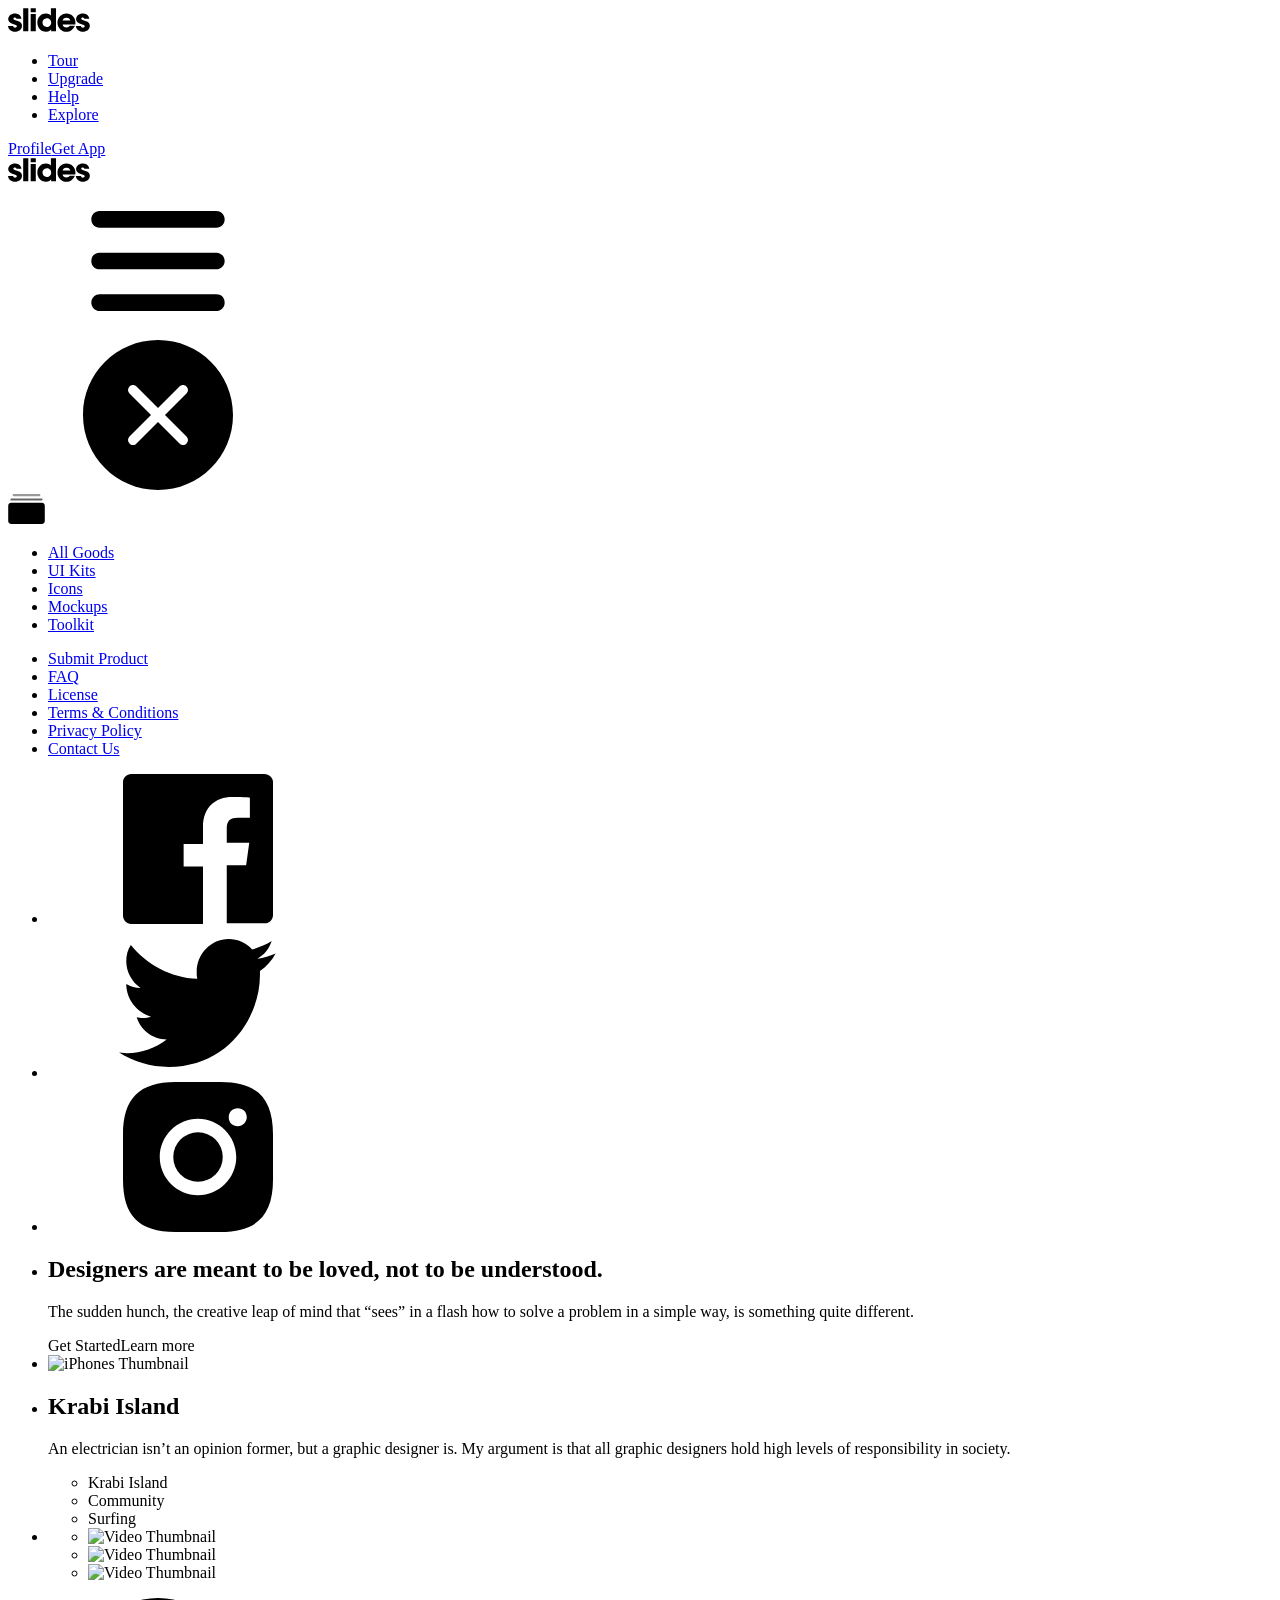
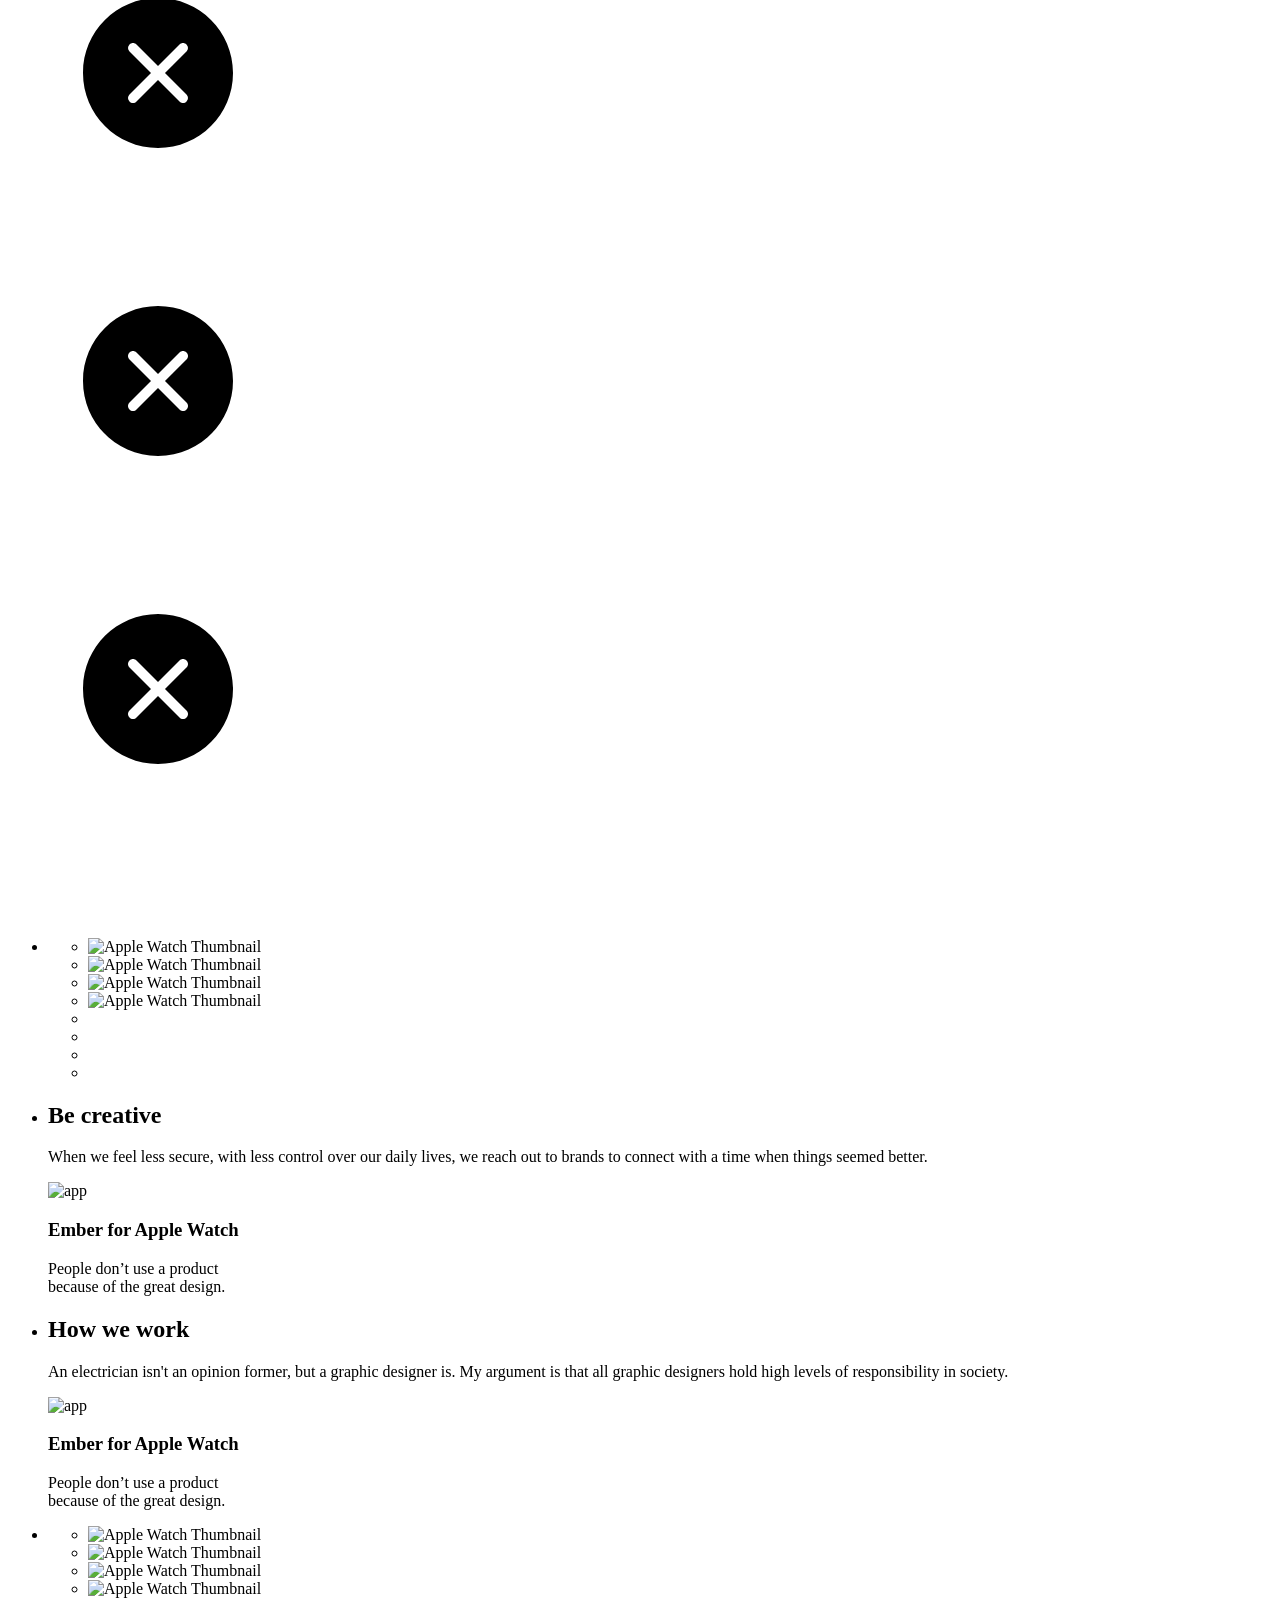
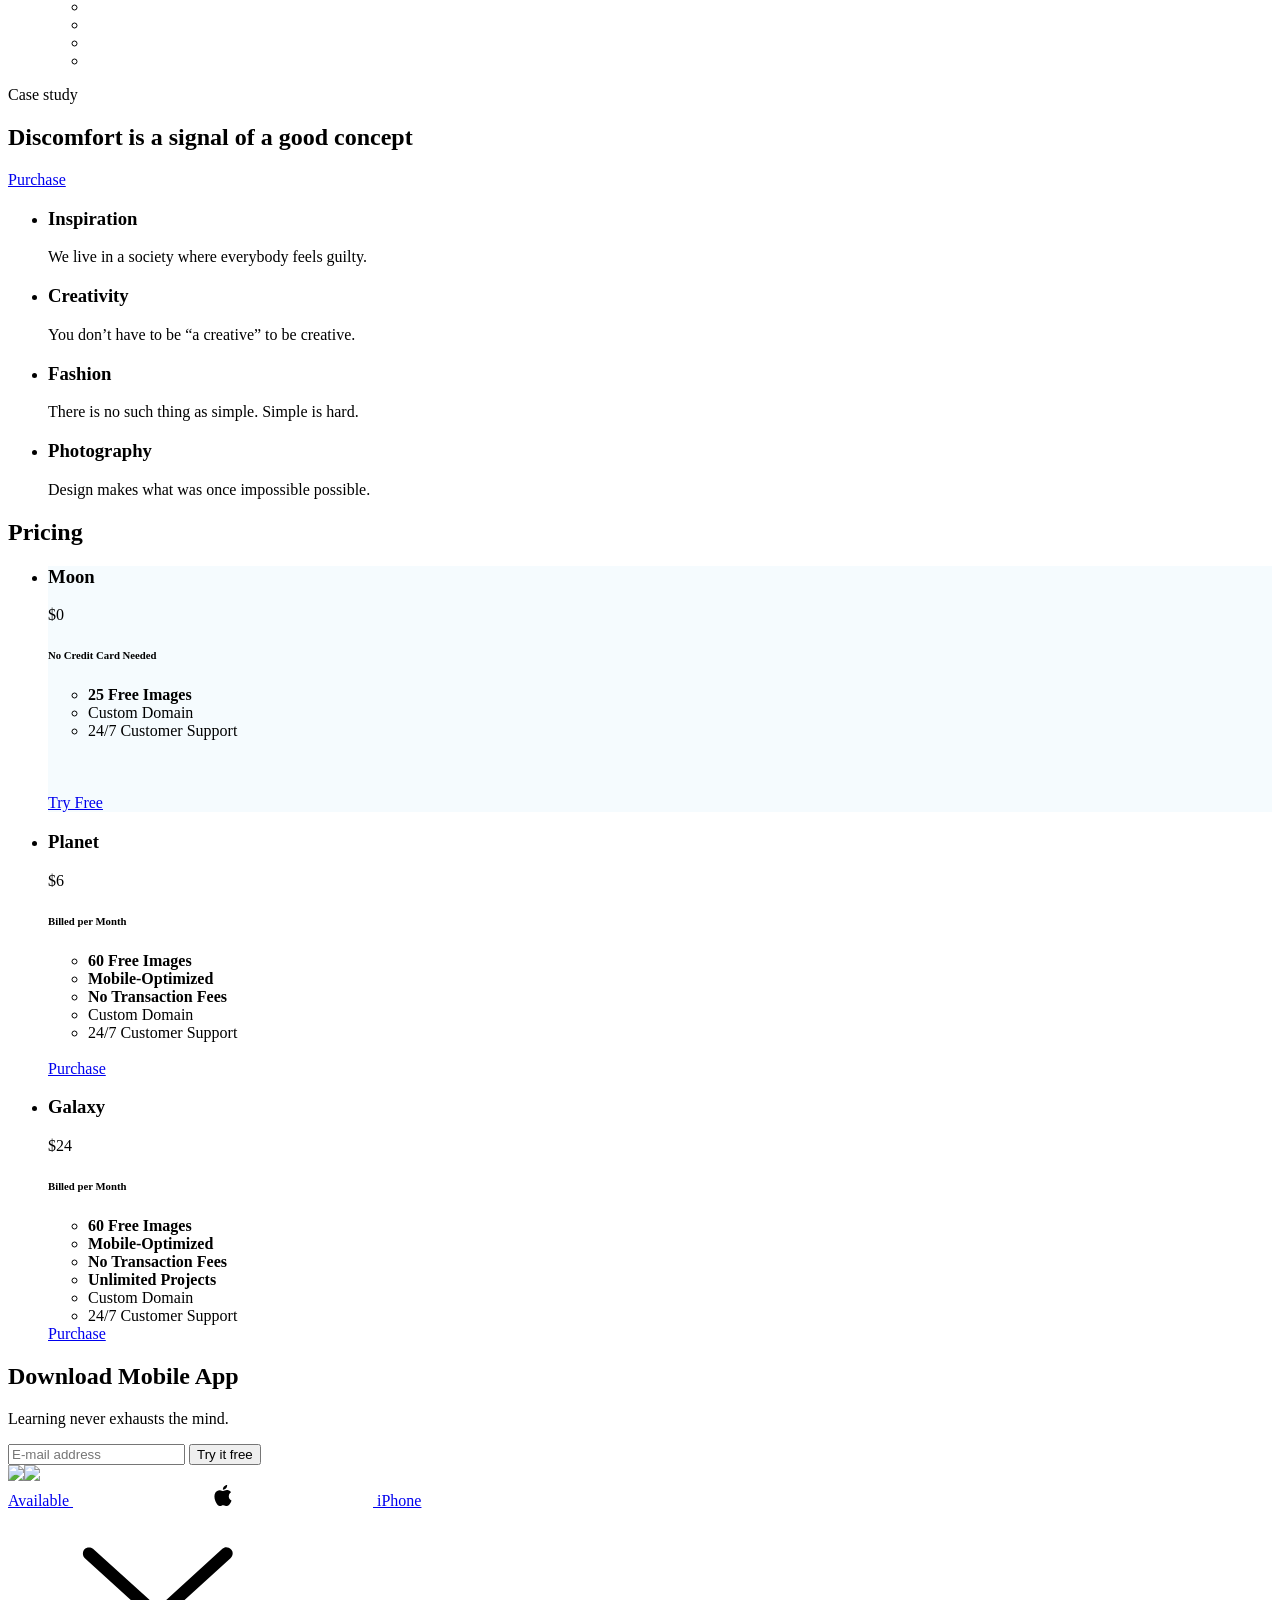
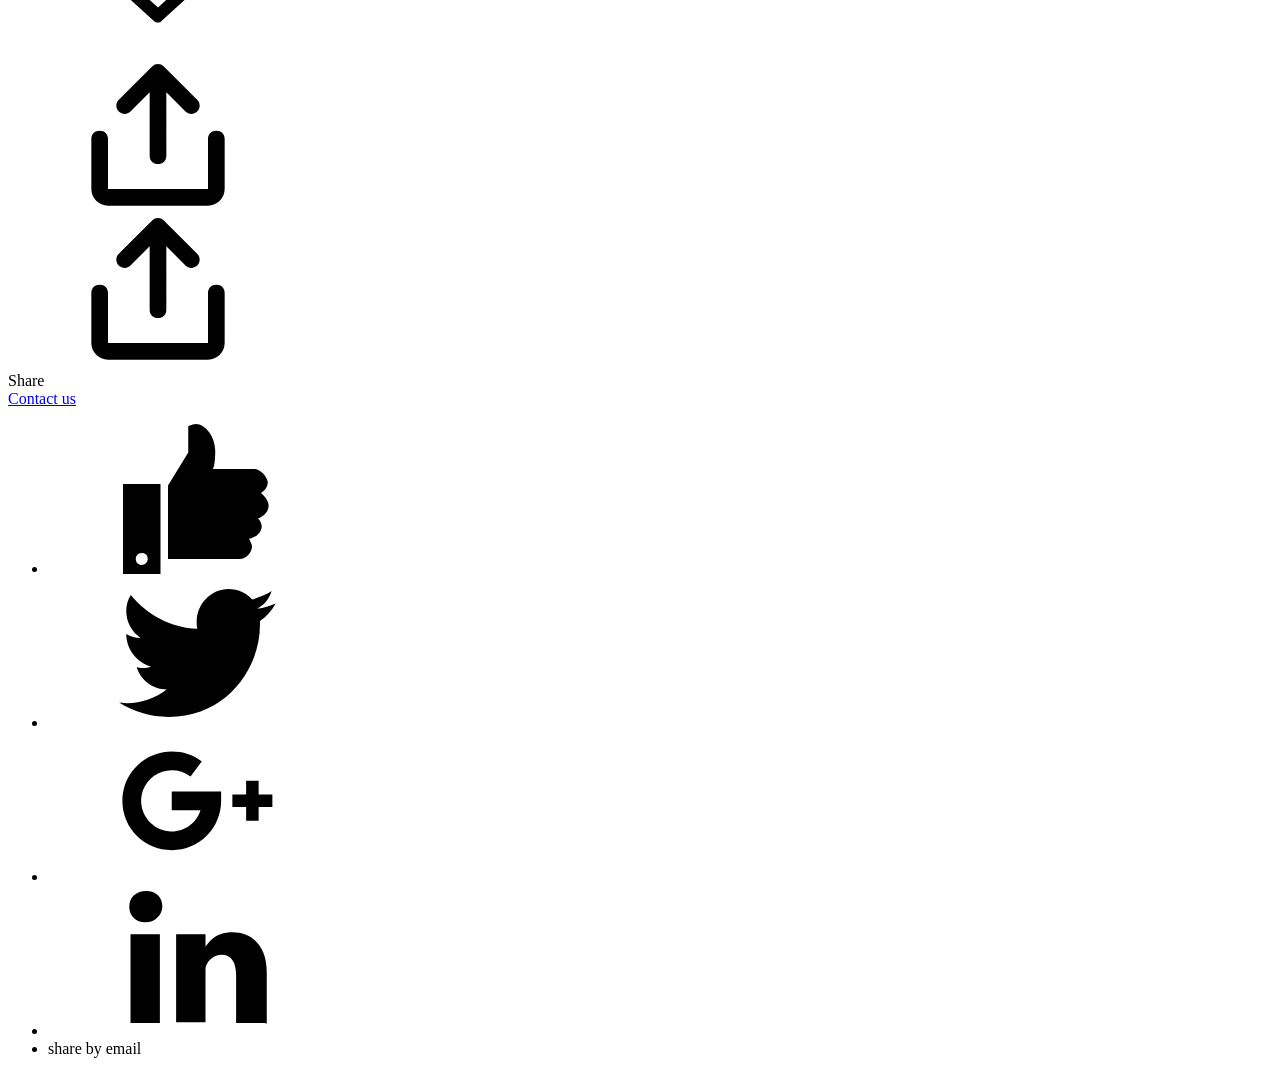
==== index.html @ 4587f855 "Add files via upload" ====
<!doctype html>
<html>
<head>
	<meta charset="UTF-8">
	<meta name="viewport" content="width=device-width, height=device-height, initial-scale=1.0, viewport-fit=cover">
	<meta name="apple-mobile-web-app-capable" content="yes" />

	<!-- Page Title -->
	<title>New Template — Slides 4.0.5 Template Generator</title>

	<!-- Compressed Styles -->
	<link href="css/slides.min.css" rel="stylesheet" type="text/css">

	<!-- Custom Styles -->
	<!-- <link href="css/custom.css" rel="stylesheet" type="text/css"> -->

	<!-- jQuery 3.3.1 -->
	<script src="https://ajax.googleapis.com/ajax/libs/jquery/3.3.1/jquery.min.js"></script>

	<!-- Compressed Scripts -->
	<script src="js/slides.min.js" type="text/javascript"></script>

	<!-- Custom Scripts -->
	<!-- <script src="js/custom.js" type="text/javascript"></script> -->

	<!-- Fonts and Material Icons -->
	<link rel="stylesheet" as="font" href="https://fonts.googleapis.com/css?family=Roboto:100,300,400,500,600,700|Material+Icons"/>
 
</head>
<body class="slides horizontal simplifiedMobile animated">
		
<!-- SVG Library -->
<svg xmlns="http://www.w3.org/2000/svg" style="display:none">
  
  <symbol id="logo" viewBox="0 0 106 31"><title>Slides Framework</title><path d="M17.413 14.04c-.56-5.84-5.6-7-8.52-7-4.6 0-8.6 2.92-8.6 7.52 0 3 2.4 4.88 5.28 5.8 4.24 1.64 5.88 1.84 5.88 3.36 0 1.08-1.2 1.72-2.32 1.72-.28 0-2.24 0-2.52-2.04h-6.6c.6 5.84 5.68 7.36 9.04 7.36 4.92 0 9.04-2.88 9.04-7.76 0-4.8-4-5.92-7.76-6.96-1.76-.52-3.4-1.2-3.4-2.2 0-.6.48-1.48 1.88-1.48 1.96 0 2.04 1.2 2.08 1.68h6.52zm2.222 15.96h6.64v-29.6h-6.64v29.6zm9.662-24.56h6.64v-5.04h-6.64v5.04zm0 24.56h6.64v-22.2h-6.64v22.2zm32.782-29.6h-6.64v9.28c-.72-.72-2.6-2.64-6.52-2.64-5.64 0-11 4.28-11 11.8 0 6.68 4.4 11.88 11.12 11.88 4.48 0 6.08-2.2 6.72-3.12v2.4h6.32v-29.6zm-17.52 18.4c0-2.56 1.8-5.56 5.64-5.56 1.56 0 2.96.56 3.96 1.56 1 .96 1.64 2.32 1.64 3.92.08 1.64-.52 3.08-1.56 4.12s-2.52 1.68-4.12 1.68c-3.12 0-5.56-2.28-5.56-5.68v-.04zm42.502 2.4c.52-4.08-.32-7.64-3.12-10.64-2.08-2.2-5-3.52-8.4-3.52-6.76 0-11.64 5.72-11.64 11.92 0 6.6 5.4 11.76 11.76 11.76 2.28 0 4.48-.68 6.32-2 1.88-1.28 3.44-3.2 4.52-5.68h-6.8c-.8 1.16-1.92 2.08-4.04 2.08-2.6 0-4.84-1.56-5.12-3.92h16.52zm-16.44-5.04c.16-1.04 1.52-3.52 4.96-3.52s4.8 2.48 4.96 3.52h-9.92zm34.502-2.12c-.56-5.84-5.6-7-8.52-7-4.6 0-8.6 2.92-8.6 7.52 0 3 2.4 4.88 5.28 5.8 4.24 1.64 5.88 1.84 5.88 3.36 0 1.08-1.2 1.72-2.32 1.72-.28 0-2.24 0-2.52-2.04h-6.6c.6 5.84 5.68 7.36 9.04 7.36 4.92 0 9.04-2.88 9.04-7.76 0-4.8-4-5.92-7.76-6.96-1.76-.52-3.4-1.2-3.4-2.2 0-.6.48-1.48 1.88-1.48 1.96 0 2.04 1.2 2.08 1.68h6.52z"/></symbol>

  <symbol id="logo-icon" viewBox="0 0 50 41"><title>Slides Framework</title><path d="M4,12h42c2.2,0,4,1.8,4,4v21c0,2.2-1.8,4-4,4H4c-2.2,0-4-1.8-4-4V16C0,13.8,1.8,12,4,12z"/><path opacity="0.6" d="M45.5,9h-41C3.7,9,3,8.3,3,7.5v0C3,6.7,3.7,6,4.5,6h41C46.3,6,47,6.7,47,7.5v0C47,8.3,46.3,9,45.5,9z"/><path opacity="0.4" d="M7.5,0h35C43.3,0,44,0.7,44,1.5v0C44,2.3,43.3,3,42.5,3h-35C6.7,3,6,2.3,6,1.5v0C6,0.7,6.7,0,7.5,0z"/></symbol>
  
  <symbol id="close" viewBox="0 0 30 30"><path d="M15 0c-8.3 0-15 6.7-15 15s6.7 15 15 15 15-6.7 15-15-6.7-15-15-15zm5.7 19.3c.4.4.4 1 0 1.4-.2.2-.4.3-.7.3s-.5-.1-.7-.3l-4.3-4.3-4.3 4.3c-.2.2-.4.3-.7.3s-.5-.1-.7-.3c-.4-.4-.4-1 0-1.4l4.3-4.3-4.3-4.3c-.4-.4-.4-1 0-1.4s1-.4 1.4 0l4.3 4.3 4.3-4.3c.4-.4 1-.4 1.4 0s.4 1 0 1.4l-4.3 4.3 4.3 4.3z"/></symbol>
  
  <symbol id="close-small" viewBox="0 0 11 11"><path d="M6.914 5.5l3.793-3.793c.391-.391.391-1.023 0-1.414s-1.023-.391-1.414 0l-3.793 3.793-3.793-3.793c-.391-.391-1.023-.391-1.414 0s-.391 1.023 0 1.414l3.793 3.793-3.793 3.793c-.391.391-.391 1.023 0 1.414.195.195.451.293.707.293s.512-.098.707-.293l3.793-3.793 3.793 3.793c.195.195.451.293.707.293s.512-.098.707-.293c.391-.391.391-1.023 0-1.414l-3.793-3.793z"/></symbol>

  <symbol id="arrow-left" viewBox="0 0 29 56"><path d="M28.7.3c.4.4.4 1 0 1.4l-26.3 26.3 26.3 26.3c.4.4.4 1 0 1.4-.4.4-1 .4-1.4 0l-27-27c-.4-.4-.4-1 0-1.4l27-27c.3-.3 1-.4 1.4 0z"/></symbol>
  
  <symbol id="arrow-right" viewBox="0 0 29 56"><path d="M.3 55.7c-.4-.4-.4-1 0-1.4l26.3-26.3-26.3-26.3c-.4-.4-.4-1 0-1.4.4-.4 1-.4 1.4 0l27 27c.4.4.4 1 0 1.4l-27 27c-.3.3-1 .4-1.4 0z"/></symbol>

  <symbol id="back" viewBox="0 0 20 20"><path d="M2.3 10.7l5 5c.4.4 1 .4 1.4 0s.4-1 0-1.4l-3.3-3.3h11.6c.6 0 1-.4 1-1s-.4-1-1-1h-11.6l3.3-3.3c.4-.4.4-1 0-1.4-.2-.2-.4-.3-.7-.3s-.5.1-.7.3l-5 5c-.2.2-.3.5-.3.7 0 .2.1.5.3.7z"/></symbol>
  
  <symbol id="menu" viewBox="0 0 18 18"><path d="M16 5h-14c-.6 0-1-.4-1-1 0-.5.4-1 1-1h14c.5 0 1 .4 1 1s-.4 1-1 1zm-14 5h14c.5 0 1-.4 1-1 0-.5-.4-1-1-1h-14c-.6 0-1 .4-1 1s.4 1 1 1zm14 3h-14c-.5 0-1 .4-1 1 0 .5.4 1 1 1h14c.5 0 1-.4 1-1s-.4-1-1-1z"/></symbol>
  
  <symbol id="share" viewBox="0 0 18 18"><path d="M16 8c-.6 0-1 .4-1 1v6h-12v-6c0-.6-.4-1-1-1s-1 .4-1 1v6c0 1.1.9 2 2 2h12c1.1 0 2-.9 2-2v-6c0-.6-.4-1-1-1zm-2.3-2.3c.4-.4.4-1 0-1.4l-4-4c-.4-.4-1-.4-1.4 0l-4 4c-.4.4-.4 1 0 1.4s1 .4 1.4 0l2.3-2.3v7.6c0 .6.4 1 1 1s1-.4 1-1v-7.6l2.3 2.3c.4.4 1 .4 1.4 0z"/></symbol>

  <symbol id="arrow-down" viewBox="0 0 24 24"><path d="M12 18c-.2 0-.5-.1-.7-.3l-11-10c-.4-.4-.4-1-.1-1.4.4-.4 1-.4 1.4-.1l10.4 9.4 10.3-9.4c.4-.4 1-.3 1.4.1.4.4.3 1-.1 1.4l-11 10c-.1.2-.4.3-.6.3z"/></symbol>
  
  <symbol id="arrow-up" viewBox="0 0 24 24"><path d="M11.9 5.9c.2 0 .5.1.7.3l11 10c.4.4.4 1 .1 1.4-.4.4-1 .4-1.4.1l-10.4-9.4-10.3 9.4c-.4.4-1 .3-1.4-.1-.4-.4-.3-1 .1-1.4l11-10c.1-.2.4-.3.6-.3z"/></symbol>
  
  <symbol id="arrow-top" viewBox="0 0 18 18"><path d="M15.7 7.3l-6-6c-.4-.4-1-.4-1.4 0l-6 6c-.4.4-.4 1 0 1.4.4.4 1 .4 1.4 0l4.3-4.3v11.6c0 .6.4 1 1 1s1-.4 1-1v-11.6l4.3 4.3c.2.2.4.3.7.3s.5-.1.7-.3c.4-.4.4-1 0-1.4z"/></symbol>
  
  <symbol id="play" viewBox="0 0 30 30"><path d="M7 30v-30l22 15z"/></symbol>
  
  <symbol id="chat" viewBox="0 0 18 18"><path d="M5,17c-0.2,0-0.3,0-0.4-0.1C4.2,16.7,4,16.4,4,16v-2H2c-1.1,0-2-0.9-2-2V3c0-1.1,0.9-2,2-2h14c1.1,0,2,0.9,2,2v9 c0,1.1-0.9,2-2,2H9.3l-3.7,2.8C5.4,16.9,5.2,17,5,17z M2,12h3.5C5.8,12,6,12.2,6,12.5V14l2.4-1.8C8.6,12.1,8.8,12,9,12h7V3H2V12z M13,7H5C4.4,7,4,6.6,4,6s0.4-1,1-1h8c0.6,0,1,0.4,1,1S13.6,7,13,7z M13,10H5c-0.6,0-1-0.4-1-1s0.4-1,1-1h8c0.6,0,1,0.4,1,1 S13.6,10,13,10z"/></symbol>

  <symbol id="mail" viewBox="0 0 18 18"><path d="M16 2h-14c-1.1 0-2 .9-2 2v10c0 1.1.9 2 2 2h14c1.1 0 2-.9 2-2v-10c0-1.1-.9-2-2-2zm0 2v.5l-7 4.3-7-4.4v-.4h14zm-14 10v-7.2l6.5 4c.1.1.3.2.5.2s.4-.1.5-.2l6.5-4v7.2h-14z"/></symbol>

  <symbol id="sound-on" viewBox="0 0 18 18"><path d="M8.5,0.1C8.1-0.1,7.7,0,7.4,0.2L3.7,3H2C0.9,3,0,3.9,0,5v6c0,1.1,0.9,2,2,2h1.7l3.7,2.8C7.6,15.9,7.8,16,8,16 c0.2,0,0.3,0,0.4-0.1C8.8,15.7,9,15.4,9,15V1C9,0.6,8.8,0.3,8.5,0.1z M7,13l-2.4-1.8C4.4,11.1,4.2,11,4,11l-2,0l0-6h2 c0.2,0,0.4-0.1,0.6-0.2L7,3V13z M11.7,9.9l0.7,1.9C13.9,11.2,15,9.7,15,8c0-1.7-1.1-3.2-2.7-3.8l-0.7,1.9C12.5,6.4,13,7.2,13,8C13,8.9,12.5,9.6,11.7,9.9z M12.2,1.1l-0.3,2C14.3,3.5,16,5.6,16,8s-1.8,4.5-4.2,4.9l0.3,2C15.6,14.3,18,11.4,18,8C18,4.6,15.6,1.7,12.2,1.1z"/></symbol>
  
  <symbol id="sound-off" viewBox="0 0 18 18"><path d="M15.9,8l1.8-1.8c0.4-0.4,0.4-1,0-1.4s-1-0.4-1.4,0l-1.8,1.8l-1.8-1.8c-0.4-0.4-1-0.4-1.4,0s-0.4,1,0,1.4L13.1,8l-1.8,1.8 c-0.4,0.4-0.4,1,0,1.4c0.2,0.2,0.5,0.3,0.7,0.3s0.5-0.1,0.7-0.3l1.8-1.8l1.8,1.8c0.2,0.2,0.5,0.3,0.7,0.3s0.5-0.1,0.7-0.3 c0.4-0.4,0.4-1,0-1.4L15.9,8z M8.5,0.1C8.1-0.1,7.7,0,7.4,0.2L3.7,3H2C0.9,3,0,3.9,0,5v6c0,1.1,0.9,2,2,2h1.7l3.7,2.8C7.6,15.9,7.8,16,8,16 c0.2,0,0.3,0,0.4-0.1C8.8,15.7,9,15.4,9,15V1C9,0.6,8.8,0.3,8.5,0.1z M7,13l-2.4-1.8C4.4,11.1,4.2,11,4,11l-2,0l0-6h2 c0.2,0,0.4-0.1,0.6-0.2L7,3V13z"/></symbol>
  
  <!-- social -->
  <symbol id="apple" viewBox="-1 1 24 24"><path d="M17.6 13.8c0-3 2.5-4.5 2.6-4.6-1.4-2.1-3.6-2.3-4.4-2.4-1.9-.2-3.6 1.1-4.6 1.1-.9 0-2.4-1.1-4-1-2 0-3.9 1.2-5 3-2.1 3.7-.5 9.1 1.5 12.1 1 1.5 2.2 3.1 3.8 3 1.5-.1 2.1-1 3.9-1s2.4 1 4 1 2.7-1.5 3.7-2.9c1.2-1.7 1.6-3.3 1.7-3.4-.1-.1-3.2-1.3-3.2-4.9zm-3.1-9c.8-1 1.4-2.4 1.2-3.8-1.2 0-2.7.8-3.5 1.8-.8.9-1.5 2.3-1.3 3.7 1.4.1 2.8-.7 3.6-1.7z"/></symbol>

  <symbol id="dribbble" viewBox="0 0 24 24"><path d="M12 0c-6.7 0-12 5.3-12 12s5.3 12 12 12 12-5.3 12-12-5.3-12-12-12zm7.9 5.7c1.3 1.7 2.1 3.9 2.3 6.1-.4-.1-2.4-.4-4.7-.4-.8 0-1.5 0-2.3.1 0-.1-.1-.3-.3-.5l-.7-1.5c3.7-1.4 5.3-3.4 5.7-3.8zm-7.9-3.8c2.5 0 4.9.9 6.7 2.5-.3.4-1.9 2.3-5.2 3.6-1.6-2.9-3.3-5.3-3.7-5.9.6-.1 1.4-.2 2.2-.2zm-4.4 1c.4.6 2.1 3 3.7 5.8-4.4 1.2-8.2 1.2-9.2 1.2h-.1c.8-3.1 2.9-5.6 5.6-7zm-5.7 9.1v-.3h.3c1.2 0 5.6-.1 10.1-1.5l.8 1.6c-.1 0-.3 0-.4.1-5.1 1.6-7.9 6-8.3 6.7-1.6-1.7-2.5-4.1-2.5-6.6zm10.1 10.1c-2.3 0-4.4-.8-6.1-2.1.3-.5 2.4-4.4 7.9-6.3 1.3 3.6 2 6.7 2.1 7.6-1.2.6-2.6.8-3.9.8zm5.7-1.8c-.1-.8-.7-3.6-2-7.1.7-.1 1.3-.1 2-.1 2.1 0 3.7.4 4.1.5-.3 2.8-1.8 5.2-4.1 6.7z"/></symbol>

  <symbol id="facebook" viewBox="0 0 24 24"><path d="M24 1.3v21.3c0 .7-.6 1.3-1.3 1.3h-6.1v-9.3h3.1l.5-3.6h-3.6v-2.2c0-1.1.3-1.8 1.8-1.8h1.9v-3.2c-.3 0-1.5-.1-2.8-.1-2.8 0-4.7 1.7-4.7 4.8v2.7h-3.1v3.6h3.1v9.2h-11.5c-.7 0-1.3-.6-1.3-1.3v-21.4c0-.7.6-1.3 1.3-1.3h21.3c.8 0 1.4.6 1.4 1.3z"/></symbol>

  <symbol id="facebook2" viewBox="0 0 512 512"><path d="M288 176v-64c0-17.664 14.336-32 32-32h32v-80h-64c-53.024 0-96 42.976-96 96v80h-64v80h64v256h96v-256h64l32-80h-96z"/></symbol>
   
  <symbol id="fb-like" viewBox="0 0 20 20"><path d="M0 8v12h5v-12h-5zm2.5 10.8c-.4 0-.8-.3-.8-.8 0-.4.3-.8.8-.8s.8.3.8.8c0 .4-.4.8-.8.8zm3.5-.8h9.5c1.1 0 1.7-1 1.7-1.7 0-.3-.4-1-.4-1 1.4-.3 1.7-1.2 1.7-1.7-.1-.5-.3-.9-.5-1 1-.4 1.5-1.1 1.4-1.9-.1-.8-1-1.5-1-1.5 1-.6.9-1.5.9-1.5-.3-1.3-1.5-1.7-1.7-1.7h-5.6s.3-.5.3-2.4-1.3-3.6-2.6-3.6c0 0-.7.1-1 .3v3.5l-2.7 4.4v9.8z"/></symbol>
  
  <symbol id="googlePlus" viewBox="0 1 24 24"><path d="M7.8 13.5h4.6c-.6 2-2.5 3.4-4.6 3.4-2.7 0-4.9-2.2-4.9-4.9s2.2-4.9 4.9-4.9c1.1 0 2.1.3 3 1l1.8-2.4c-1.4-1.1-3-1.6-4.8-1.6-4.3 0-7.9 3.5-7.9 7.9s3.5 7.9 7.9 7.9 7.9-3.5 7.9-7.9v-1.5h-7.9v3zM21.7 11v-2.2h-2v2.2h-2.2v2h2.2v2.2h2v-2.2h2.2v-2z"/></symbol>
  
  <symbol id="instagram" viewBox="0 0 20 20"><circle cx="10" cy="10" r="3.3"/><path d="M13,0H7C2.2,0,0,2.2,0,7v6c0,4.8,2.1,7,7,7h6c4.8,0,7-2.2,7-7V7C20,2.2,17.9,0,13,0z M10,15.1c-2.8,0-5.1-2.3-5.1-5.1 S7.2,4.9,10,4.9s5.1,2.3,5.1,5.1S12.8,15.1,10,15.1z M15.3,5.9c-0.7,0-1.2-0.5-1.2-1.2c0-0.7,0.5-1.2,1.2-1.2s1.2,0.5,1.2,1.2 C16.5,5.3,16,5.9,15.3,5.9z"/></symbol>

  <symbol id="behance" viewBox="0 0 511.958 511.958"><path d="M210.624 240.619c10.624-5.344 18.656-11.296 24.16-17.728 9.792-11.584 14.624-26.944 14.624-45.984 0-18.528-4.832-34.368-14.496-47.648-16.128-21.632-43.424-32.704-82.016-33.28h-152.896v312.096h142.56c16.064 0 30.944-1.376 44.704-4.192 13.76-2.848 25.664-8.064 35.744-15.68 8.96-6.624 16.448-14.848 22.4-24.544 9.408-14.656 14.112-31.264 14.112-49.76 0-17.92-4.128-33.184-12.32-45.728-8.288-12.544-20.448-21.728-36.576-27.552zm-147.552-90.432h68.864c15.136 0 27.616 1.632 37.408 4.864 11.328 4.704 16.992 14.272 16.992 28.864 0 13.088-4.32 22.24-12.864 27.392-8.608 5.152-19.776 7.744-33.472 7.744h-76.928v-68.864zm108.896 198.24c-7.616 3.68-18.336 5.504-32.064 5.504h-76.832v-83.232h77.888c13.568.096 24.128 1.888 31.68 5.248 13.44 6.08 20.128 17.216 20.128 33.504 0 19.2-6.912 32.128-20.8 38.976zM327.168 110.539h135.584v38.848h-135.584zM509.856 263.851c-2.816-18.08-9.024-33.984-18.688-47.712-10.592-15.552-24.032-26.944-40.384-34.144-16.288-7.232-34.624-10.848-55.04-10.816-34.272 0-62.112 10.72-83.648 32-21.472 21.344-32.224 52.032-32.224 92.032 0 42.656 11.872 73.472 35.744 92.384 23.776 18.944 51.232 28.384 82.4 28.384 37.728 0 67.072-11.232 88.032-33.632 13.408-14.144 20.992-28.064 22.656-41.728h-62.464c-3.616 6.752-7.808 12.032-12.608 15.872-8.704 7.04-20.032 10.56-33.92 10.56-13.216 0-24.416-2.912-33.76-8.704-15.424-9.28-23.488-25.536-24.512-48.672h170.464c.256-19.936-.384-35.264-2.048-45.824zm-166.88 5.984c2.24-15.008 7.68-26.912 16.32-35.712 8.64-8.768 20.864-13.184 36.512-13.216 14.432 0 26.496 4.128 36.32 12.416 9.696 8.352 15.168 20.48 16.288 36.512h-105.44z"/></symbol>
  
  <symbol id="linkedin" viewBox="0 0 24 24"><path d="M5.9 21.9h-4.7v-14.2h4.7v14.2zm-2.3-16.1c-1.6 0-2.6-1.1-2.6-2.5s1-2.5 2.7-2.5c1.6 0 2.6 1 2.6 2.5-.1 1.4-1.2 2.5-2.7 2.5zm19.2 16.1h-4.7v-7.6c0-2-.7-3.3-2.3-3.3-1.3 0-2.1.9-2.5 1.7-.1.3-.1.8-.1 1.2v7.9h-4.7v-14.1h4.7v2c.7-.9 1.7-2.3 4.3-2.3 3.1 0 5.5 2.1 5.5 6.4v8.2h-.2z"/></symbol>

  <symbol id="medium" viewBox="0 0 130.8 104"><path d="M15.5 21.2c.2-1.6-.5-3.2-1.7-4.3l-12.1-14.7v-2.2h38l29.3 64.4 25.8-64.4h36.2v2.2l-10.5 10c-.9.7-1.3 1.8-1.2 2.9v73.7c0 1.1.3 2.2 1.2 2.9l10.2 10v2.2h-51.3v-2.2l10.6-10.2c1-1 1-1.3 1-2.9v-59.6l-29.4 74.7h-4l-34.2-74.7v50.3c0 2.2.4 4.2 1.9 5.7l13.7 16.8v2.2h-39v-2.2l13.8-16.7c1.5-1.5 1.8-3.3 1.8-5.7l-.1-58.2z"/></symbol>
  
  <symbol id="pinterest" viewBox="0 0 24 24"><path d="M5.9 13.9c1.2-2-.4-2.5-.6-4-1-6.1 7.1-10.2 11.4-6 2.9 2.9 1 12-3.7 11-4.6-.9 2.2-8.1-1.4-9.5-3-1.1-4.6 3.6-3.2 5.9-.8 4-2.5 7.7-1.8 12.7 2.3-1.7 3.1-4.8 3.7-8.1 1.2.7 1.8 1.4 3.3 1.5 5.5.4 8.6-5.4 7.8-10.7-.7-4.7-5.5-7.1-10.6-6.6-4.1.4-8.1 3.7-8.3 8.3-.1 2.8.7 4.9 3.4 5.5z"/></symbol>
  
  <symbol id="stumbleupon" viewBox="0 0 24 24"><path d="M13.3 9.6l1.6.8 2.5-.8v-1.4c0-3-2.4-5.4-5.4-5.4s-5.4 2.4-5.4 5.4v7.5c0 .7-.6 1.3-1.3 1.3s-1.3-.6-1.3-1.3v-3.2h-4v3.2c0 3 2.4 5.4 5.4 5.4s5.4-2.4 5.4-5.4v-7.5c0-.7.6-1.3 1.3-1.3s1.3.6 1.3 1.3l-.1 1.4zm6.6 2.9v3.2c0 .7-.6 1.3-1.3 1.3s-1.3-.6-1.3-1.3v-3.2l-2.5.8-1.6-.8v3.2c0 3 2.4 5.4 5.4 5.4s5.4-2.4 5.4-5.4v-3.2h-4.1z"/></symbol>
  
  <symbol id="twitter" viewBox="0 1 24 23"><path d="M21.5 7.6v.6c0 6.6-5 14.1-14 14.1-2.8 0-5.4-.8-7.6-2.2l1.2.1c2.3 0 4.4-.8 6.1-2.1-2.2 0-4-1.5-4.6-3.4.3.1.6.1.9.1.5 0 .9-.1 1.3-.2-2.1-.6-3.8-2.6-3.8-5 .7.4 1.4.6 2.2.6-1.3-.9-2.2-2.4-2.2-4.1 0-.9.2-1.8.7-2.5 2.4 3 6.1 5 10.2 5.2-.1-.4-.1-.7-.1-1.1 0-2.7 2.2-5 4.9-5 1.4 0 2.7.6 3.6 1.6 1-.3 2.1-.7 3-1.3-.4 1.2-1.1 2.1-2.2 2.7 1-.1 1.9-.4 2.8-.8-.6 1.1-1.4 2-2.4 2.7z"/></symbol>
  
  <symbol id="tumblr" viewBox="0 0 23 23"><path d="M12.573 4.94v-4.94h-3.188c-.072.183-.11.4-.11.622-.034.107-.072.184-.072.293-.328 1.829-1.28 3.11-2.892 3.807-.476.218-.914.253-1.39.218v3.987h2.342c.039 5.603.039 8.493.039 8.64v.332c.294 2.449 1.573 3.914 3.843 4.463.914.257 1.901.366 2.892.366 1.279-.036 2.525-.256 3.771-.659v-4.685c-.731.22-1.395.402-1.977.583-1.135.333-2.087.113-2.857-.619-.073-.11-.183-.257-.221-.403-.106-.586-.178-1.206-.178-1.795v-6.222h5.083v-3.988h-5.085z"/></symbol>

  <symbol id="xing" viewBox="0 0 24 24"><path d="M3.647 4.74c-.208 0-.384.073-.472.216-.091.148-.077.338.02.531l2.34 4.051v.02l-3.678 6.49c-.096.191-.091.383 0 .531.088.142.244.236.452.236h3.461c.518 0 .767-.349.944-.669l3.737-6.608-2.38-4.15c-.172-.307-.433-.649-.964-.649h-3.46zm14.542-4.74c-.517 0-.741.326-.927.659l-7.702 13.658 4.918 9.023c.172.307.437.659.967.659h3.457c.208 0 .371-.079.459-.221.092-.148.09-.343-.007-.535l-4.88-8.915v-.023l7.664-13.551c.096-.191.098-.386.007-.534-.088-.142-.252-.221-.46-.221h-3.496z"/></symbol>

  <symbol id="whatsapp" viewBox="0 0 512 512"><path d="M256.064 0h-.128c-141.152 0-255.936 114.816-255.936 256 0 56 18.048 107.904 48.736 150.048l-31.904 95.104 98.4-31.456c40.48 26.816 88.768 42.304 140.832 42.304 141.152 0 255.936-114.848 255.936-256s-114.784-256-255.936-256zm148.96 361.504c-6.176 17.44-30.688 31.904-50.24 36.128-13.376 2.848-30.848 5.12-89.664-19.264-75.232-31.168-123.68-107.616-127.456-112.576-3.616-4.96-30.4-40.48-30.4-77.216s18.656-54.624 26.176-62.304c6.176-6.304 16.384-9.184 26.176-9.184 3.168 0 6.016.16 8.576.288 7.52.32 11.296.768 16.256 12.64 6.176 14.88 21.216 51.616 23.008 55.392 1.824 3.776 3.648 8.896 1.088 13.856-2.4 5.12-4.512 7.392-8.288 11.744-3.776 4.352-7.36 7.68-11.136 12.352-3.456 4.064-7.36 8.416-3.008 15.936 4.352 7.36 19.392 31.904 41.536 51.616 28.576 25.44 51.744 33.568 60.032 37.024 6.176 2.56 13.536 1.952 18.048-2.848 5.728-6.176 12.8-16.416 20-26.496 5.12-7.232 11.584-8.128 18.368-5.568 6.912 2.4 43.488 20.48 51.008 24.224 7.52 3.776 12.48 5.568 14.304 8.736 1.792 3.168 1.792 18.048-4.384 35.52z"/></symbol>
  
  <symbol id="youtube" viewBox="0 0 24 24"><path d="M23.6 6.3c-.3-1.2-1.4-2.2-2.6-2.3-3-.3-6-.3-9-.3s-6 0-9 .3c-1.2.1-2.3 1.1-2.6 2.3-.4 1.8-.4 3.8-.4 5.7 0 1.9 0 3.9.4 5.7.3 1.2 1.4 2.2 2.6 2.3 3 .3 6 .3 9 .3s6 0 9-.3c1.3-.1 2.3-1.1 2.6-2.4.4-1.7.4-3.7.4-5.6 0-1.9 0-3.9-.4-5.7zm-14.1 9v-6.6l6.5 3.3-6.5 3.3z"/></symbol>

</svg>

<!-- Panel Top #05 -->
<nav class="panel top">
  <div class="sections desktop">
    <div class="left"><a href="#" title="Slides Framework"><svg style="width:82px;height:24px"><use xmlns:xlink="http://www.w3.org/1999/xlink" xlink:href="#logo"></use></svg></a></div>
    <div class="center">
      <ul class="menu">
        <li><a href="#">Tour</a></li>
        <li><a href="#">Upgrade</a></li>
        <li><a href="#">Help</a></li>
        <li><a href="#">Explore</a></li>
      </ul>
    </div>
    <div class="right"><a class="button blue gradient" href="#">Profile</a><a class="button green gradient" href="#">Get App</a></div>
  </div>
  <div class="sections compact hidden">
    <div class="left"><a href="#" title="Slides Framework"><svg style="width:82px;height:24px"><use xmlns:xlink="http://www.w3.org/1999/xlink" xlink:href="#logo"></use></svg></a></div>
    <div class="right"><span class="button actionButton sidebarTrigger" data-sidebar-id="1"><svg><use xmlns:xlink="http://www.w3.org/1999/xlink" xlink:href="#menu"></use></svg></span</div>
  </div>
</nav>

<!-- Sidebar -->
<nav class="sidebar" data-sidebar-id="1">
  <div class="close"><svg><use xmlns:xlink="http://www.w3.org/1999/xlink" xlink:href="#close"></use></svg></div>
  <div class="content">
    <a href="#" class="logo"><svg width="37" height="30"><use xmlns:xlink="http://www.w3.org/1999/xlink" xlink:href="#logo-icon"></use></svg></a>
    <ul class="mainMenu margin-top-3">
      <li><a href="#">All Goods</a></li>
      <li><a href="#">UI Kits</a></li>
      <li><a href="#">Icons</a></li>
      <li><a href="#">Mockups</a></li>
      <li><a href="#">Toolkit</a></li>
    </ul>
    <ul class="subMenu small opacity-8">
      <li><a href="#">Submit Product</a></li>
      <li><a href="#">FAQ</a></li>
      <li><a href="#">License</a></li>
      <li><a href="#">Terms & Conditions</a></li>
      <li><a href="#">Privacy Policy</a></li>
      <li><a href="#">Contact Us</a></li>
    </ul>
    <ul class="social opacity-8">
      <li><a href="#"><svg><use xmlns:xlink="http://www.w3.org/1999/xlink" xlink:href="#facebook"></use></svg></a></li>
      <li><a href="#"><svg><use xmlns:xlink="http://www.w3.org/1999/xlink" xlink:href="#twitter"></use></svg></a></li>
      <li><a href="#"><svg><use xmlns:xlink="http://www.w3.org/1999/xlink" xlink:href="#instagram"></use></svg></a></li>
    </ul>
  </div>
</nav>

<!-- Slide 1 (#34) -->
<section class="slide fade-6 kenBurns">
  <div class="content">
    <div class="container">
      <div class="wrap">
      
        <div class="fix-12-12">
          <ul class="flex fixedSpaces verticalCenter reverse">
            <li class="col-6-12 left middle">
              <h1 class="ae-1 fromLeft">Designers are meant to be loved, not to be understood.</h1>
              <p class="ae-2 fromLeft"><span class="opacity-8">The sudden hunch, the creative leap of mind that “sees” in a flash how to solve a problem in a simple way, is something quite&nbsp;different.</span></p>
              <a class="button blue gradient ae-3 fromCenter cropLeft">Get Started</a><a class="button white ae-4 fromCenter">Learn more</a>
            </li>
            <li class="col-6-12">
              <img class="ae-4" width="605" src="assets/img/iphones-34.png" alt="iPhones Thumbnail" data-action="zoom"/>
            </li>
          </ul>
        </div>
        
      </div>
    </div>
  </div>
  <div class="background" style="background-image:url(assets/img/background/img-34.jpg)"></div>
</section>

<!-- Slide 2 (#60) -->
<section class="slide fade-6 kenBurns">
  <div class="content">
    <div class="container">
      <div class="wrap">
          
        <div class="fix-12-12">
          <ul class="grid">
            <li class="col-6-12 left">
              <h1 class="ae-2 fromLeft">Krabi Island</h1>
              <p class="ae-3 fromLeft"><span class="opacity-8">An electrician isn’t an opinion former, but a graphic designer is. My argument is that all graphic designers hold high levels of responsibility in society.</span></p>
              <ul class="tabs controller uppercase bold ae-4 fromCenter" data-slider-id="60-1">
                <li class="selected">Krabi Island</li>
                <li>Community</li>
                <li>Surfing</li>
              </ul>
            </li>
            <li class="col-6-12 left ae-5 fromCenter">
              <ul class="slider animated margin-top-4" data-slider-id="60-1">
                <li class="selected fromCenter">
                  <div class="popupTrigger videoThumbnail shadow rounded" data-popup-id="60-1">
                    <img class="wide" src="assets/img/gallery-60-1.jpg" alt="Video Thumbnail"/>
                  </div>
                </li>
                <li class="fromCenter">
                  <div class="popupTrigger videoThumbnail shadow rounded" data-popup-id="60-2">
                    <img class="wide" src="assets/img/gallery-60-2.jpg" alt="Video Thumbnail"/>
                  </div>
                </li>
                <li class="fromCenter">
                  <div class="popupTrigger videoThumbnail shadow rounded" data-popup-id="60-3">
                    <img class="wide" src="assets/img/gallery-60-3.jpg" alt="Video Thumbnail"/>
                  </div>
                </li>
              </ul>
            </li>
          </ul>
        </div>
        
      </div>
    </div>
  </div>
  <div class="background" style="background-image:url(assets/img/background/img-60.jpg)"></div>
</section>


<!-- Popup Video -->
<div class="popup autoplay" data-popup-id="60-1">
  <div class="close"><svg><use xmlns:xlink="http://www.w3.org/1999/xlink" xlink:href="#close"></use></svg></div>
  <div class="content">
    <div class="container">
      <div class="wrap">
        <div class="fix-10-12">
          <div class="embedVideo popupContent">
            <iframe src="https://player.vimeo.com/video/101231747?color=ff0179&portrait=0" frameborder="0" webkitallowfullscreen mozallowfullscreen allowfullscreen></iframe>
          </div>
        </div>
      </div>
    </div>
  </div>
</div>


<!-- Popup Video -->
<div class="popup autoplay" data-popup-id="60-2">
  <div class="close"><svg><use xmlns:xlink="http://www.w3.org/1999/xlink" xlink:href="#close"></use></svg></div>
  <div class="content">
    <div class="container">
      <div class="wrap">
        <div class="fix-10-12">
          <div class="embedVideo popupContent">
            <iframe src="https://player.vimeo.com/video/101231747?color=ff0179&portrait=0" frameborder="0" webkitallowfullscreen mozallowfullscreen allowfullscreen></iframe>
          </div>
        </div>
      </div>
    </div>
  </div>
</div>


<!-- Popup Video -->
<div class="popup autoplay" data-popup-id="60-3">
  <div class="close"><svg><use xmlns:xlink="http://www.w3.org/1999/xlink" xlink:href="#close"></use></svg></div>
  <div class="content">
    <div class="container">
      <div class="wrap">
        <div class="fix-10-12">
          <div class="embedVideo popupContent">
            <iframe src="https://player.vimeo.com/video/101231747?color=ff0179&portrait=0" frameborder="0" webkitallowfullscreen mozallowfullscreen allowfullscreen></iframe>
          </div>
        </div>
      </div>
    </div>
  </div>
</div>


<!-- Slide 3 (#27) -->
<section class="slide fade-6 kenBurns">
  <div class="content">
    <div class="container">
      <div class="wrap">
        
        <div class="fix-12-12">
          <ul class="flex verticalCenter">
            <li class="col-5-12 cell-27">
              <div class="fix-4-12">
                <ul class="slider clickable ae-1 fromAbove" data-slider-id="27-2">
                  <li class="selected"><img src="assets/img/watch-26-2.png" alt="Apple Watch Thumbnail"/></li>
                  <li><img src="assets/img/watch-26-1.png" alt="Apple Watch Thumbnail"/></li>
                  <li><img src="assets/img/watch-26-2.png" alt="Apple Watch Thumbnail"/></li>
                  <li><img src="assets/img/watch-26-1.png" alt="Apple Watch Thumbnail"/></li>
                </ul>
                <ul class="controller dots ae-2 fromCenter margin-top-3" data-slider-id="27-2">
                  <li class="dot selected"></li>
                  <li class="dot"></li>
                  <li class="dot"></li>
                  <li class="dot"></li>
                </ul>
              </div>
            </li>
            <li class="col-7-12 left">
              <h1 class="ae-2 fromRight">Be creative</h1>
              <div class="ae-3 fromRight">
                <p class="opacity-8">When we feel less secure, with less control over our daily lives, we reach out to brands to connect with a time when things seemed&nbsp;better.</p>
              </div>
              <div class="relative">
                <img src="assets/img/icon-2.png" class="ae-3 fromCenter app-26" alt="app"/>
                <div class="text-26">
                  <h3 class="ae-3 fromRight">Ember for Apple Watch</h3>
                  <div class="ae-5 fromRight">
                    <p class="tiny opacity-6">People don&rsquo;t use a product<br>because of the great&nbsp;design.</p>
                  </div>
                </div>
              </div>
            </li>
          </ul>
        </div>
        
      </div>
    </div>
  </div>
  <div class="background" style="background-image:url(assets/img/background/img-27.jpg)"></div>
</section>

<!-- Slide 4 (#26) -->
<section class="slide fade-6 kenBurns">
  <div class="content">
    <div class="container">
      <div class="wrap">
        
        <div class="fix-12-12">
          <ul class="flex reverse verticalCenter">
            <li class="col-7-12 left cell-26">
              <h1 class="ae-1 fromLeft">How we work</h1>
              <div class="ae-2 fromLeft">
                <p class="opacity-8">An electrician isn't an opinion former, but a graphic designer is. My argument is that all graphic designers hold high levels of responsibility in&nbsp;society.</p>
              </div>
              <div class="relative">
                <img src="assets/img/icon-1.png" class="ae-3 fromCenter app-26" alt="app"/>
                <div class="text-26">
                  <h3 class="ae-3 fromRight">Ember for Apple Watch</h3>
                  <div class="ae-5 fromRight">
                    <p class="tiny opacity-6">People don&rsquo;t use a product<br>because of the great&nbsp;design.</p>
                  </div>
                </div>
              </div>
            </li>
            <li class="col-5-12">
              <div class="fix-4-12 center">
                <ul class="slider clickable ae-1 fromAbove" data-slider-id="26-3">
                  <li class="selected"><img src="assets/img/watch-26-1.png" alt="Apple Watch Thumbnail"/></li>
                  <li><img src="assets/img/watch-26-2.png" alt="Apple Watch Thumbnail"/></li>
                  <li><img src="assets/img/watch-26-1.png" alt="Apple Watch Thumbnail"/></li>
                  <li><img src="assets/img/watch-26-2.png" alt="Apple Watch Thumbnail"/></li>
                </ul>
                <ul class="controller dots ae-3 fromCenter margin-top-3" data-slider-id="26-3">
                  <li class="dot selected"></li>
                  <li class="dot"></li>
                  <li class="dot"></li>
                  <li class="dot"></li>
                </ul>
              </div>
            </li>
          </ul>
        </div>
        
      </div>
    </div>
  </div>
  <div class="background" style="background-image:url(assets/img/background/img-26.jpg)"></div>
</section>

<!-- Slide 5 (#91) -->
<section class="slide fade-6 kenBurns">
  <div class="content">
    <div class="container">
      <div class="wrap">
      
        <div class="fix-12-12 toCenter">
          <div class="fix-7-12">
            <p class="margin-bottom-2 ae-1"><span class="opacity-6">Case study</p>
            <h1 class="ae-2 huge fromAbove margin-bottom-2">Discomfort is a signal of a good concept</h1>
            <a href="#" class="button green gradient ae-3">Purchase</a>
          </div>
          <ul class="grid fixedSpaces left margin-top-10">
            <li class="col-3-12 col-tablet-1-2 col-phablet-1-1 ae-4 fromLeft">
             <h3>Inspiration</h3>
             <p class="tiny opacity-6">We live in a society where everybody feels guilty.</p>
            </li>
            <li class="col-3-12 col-tablet-1-2 col-phablet-1-1 ae-5 fromLeft">
             <h3>Creativity</h3>
             <p class="tiny opacity-6">You don’t have to be “a creative” to be creative.</p>
            </li>
            <li class="col-3-12 col-tablet-1-2 col-phablet-1-1 ae-6 fromLeft">
             <h3>Fashion</h3>
             <p class="tiny opacity-6">There is no such thing as simple. Simple is hard.</p>
            </li>
            <li class="col-3-12 col-tablet-1-2 col-phablet-1-1 ae-7 fromLeft">
             <h3>Photography</h3>
             <p class="tiny opacity-6">Design makes what was once impossible possible.</p>
            </li>
          </ul>
        </div>
                
      </div>
    </div>
  </div>
  <div class="background" style="background-image:url(assets/img/background/img-91.jpg)"></div>
</section>

<!-- Slide 6 (#83) -->
<section class="slide fade-6 kenBurns">
  <div class="content">
    <div class="container">
      <div class="wrap">
      
        <div class="fix-10-12">
          <h1 class="ae-1">Pricing</h1>
          <ul class="grid grid-83 noSpaces equal ae-2 fadeIn">
            <li class="col-4-12 ae-3" style="background: #F5FBFE">
              <h3>Moon</h3>
              <div class="price ae-5"><span class="currency">$</span>0</div>
              <div class="ae-5">
                <h6 class="uppercase bold small opacity-4">No Credit Card Needed</h6>
              </div>
              <div class="margin-top-3 margin-bottom-3 equalElement ae-6">
                <ul class="p tiny">
                  <li><strong>25 Free Images</strong></li>
                  <li class="opacity-7">Custom Domain</li>
                  <li class="opacity-7">24/7 Customer Support</li>
                </ul>
              </div>
              <a href="#" class="button blue gradient wide cropSides cropBottom ae-7">Try Free</a>
            </li>
            <li class="col-4-12 ae-4">
              <h3>Planet</h3>
              <div class="price ae-6"><span class="currency">$</span>6</div>
              <div class="ae-6">
                <h6 class="uppercase bold small opacity-4">Billed per Month</h6>
              </div>
              <div class="margin-top-3 margin-bottom-3 equalElement ae-7">
                <ul class="p tiny">
                  <li><strong>60 Free Images</strong></li>
                  <li><strong>Mobile-Optimized</strong></li>
                  <li><strong>No Transaction Fees</strong></li>
                  <li class="opacity-8">Custom Domain</li>
                  <li class="opacity-8">24/7 Customer Support</li>
                </ul>
              </div>
              <a href="#" class="button green gradient wide cropSides cropBottom ae-8">Purchase</a>
            </li>
            <li class="col-4-12 ae-5">
              <h3>Galaxy</h3>
              <div class="price ae-7"><span class="currency">$</span>24</div>
              <div class="ae-7">
                <h6 class="uppercase bold small opacity-4">Billed per Month</h6>
              </div>
              <div class="margin-top-3 margin-bottom-3 equalElement ae-8">
                <ul class="p tiny">
                  <li><strong>60 Free Images</strong></li>
                  <li><strong>Mobile-Optimized</strong></li>
                  <li><strong>No Transaction Fees</strong></li>
                  <li><strong>Unlimited Projects</strong></li>
                  <li class="opacity-8">Custom Domain</li>
                  <li class="opacity-8">24/7 Customer Support</li>
                </ul>
              </div>
              <a href="#" class="button green gradient wide cropSides cropBottom ae-9">Purchase</a>
            </li>
          </ul>
        </div> 

      </div>
    </div>
  </div>
  <div class="background" style="background-image:url(assets/img/background/img-83.jpg)"></div>
</section>

<!-- Slide 7 (#95) -->
<section class="slide fade-6 kenBurns">
  <div class="content">
    <div class="container">
      <div class="wrap">
      
        <div class="fix-6-12">
          <h1 class="huge ae-1 margin-bottom-2">Download Mobile App</h1>
          <p class="hero ae-2 margin-bottom-3"><span class="opacity-8">Learning never exhausts the mind.</span></p>

          <form action="#" autocomplete="off" class="slides-form margin-bottom-3">
            <input type="email" class="ae-3" name="email" placeholder="E-mail address"/>
            <button type="submit" class="button blue gradient ae-4" name="submit">Try it free</button>
          </form>

          <a href="#" class="button hollow ae-5"><img src="assets/img/appstore.jpg" height="63"/></a><a href="#" class="button hollow ae-6"><img src="assets/img/googleplay.jpg" height="63"/></a>
        </div>
                
      </div>
    </div>
  </div>
  <div class="background" style="background-image:url(assets/img/background/img-95.jpg)"></div>
</section>

<!-- Panel Bottom #01 -->
<nav class="panel bottom forceMobileView">
  <div class="sections desktop">
    <div class="left"><a href="#" class="opacity-8">Available <svg style="height:21px;"><use xmlns:xlink="http://www.w3.org/1999/xlink" xlink:href="#apple"></use></svg> iPhone</a></div>
    <div class="center"><span class="nextSlide"><svg><use xmlns:xlink="http://www.w3.org/1999/xlink" xlink:href="#arrow-down"></use></svg></span></div>
    <div class="right"><span data-dropdown-id="2" class="button actionButton dropdownTrigger"><svg><use xmlns:xlink="http://www.w3.org/1999/xlink" xlink:href="#share"></use></svg></span></div>
  </div>
  <div class="sections compact hidden">
    <div class="right">
      <span data-dropdown-id="2" class="button actionButton dropdownTrigger"><svg><use xmlns:xlink="http://www.w3.org/1999/xlink" xlink:href="#share"></use></svg></span>
    </div>
  </div>
</nav>

<!-- Share Window -->
<div class="dropdown share bottom right" data-dropdown-id="2" data-text="Take a look at this" data-url="https://designmodo.com" data-pinterest-image="https://designmodo.com/wp-content/uploads/2015/10/Presentation.jpg">
  <div class="center padding-2">
    <div class="title">Share</div>
    <a href="#">Contact us</a>
  </div>
  <ul>
    <li class="social-facebook"><svg><use xmlns:xlink="http://www.w3.org/1999/xlink" xlink:href="#fb-like"></use></svg></li>
    <li class="social-twitter"><svg><use xmlns:xlink="http://www.w3.org/1999/xlink" xlink:href="#twitter"></use></svg></li>
    <li class="social-googlePlus"><svg><use xmlns:xlink="http://www.w3.org/1999/xlink" xlink:href="#googlePlus"></use></svg></li>
    <li class="social-linkedin"><svg><use xmlns:xlink="http://www.w3.org/1999/xlink" xlink:href="#linkedin"></use></svg></li>
    <li class="mail" data-subject="Subject" data-body="Body">share by email</li>
  </ul>
</div>

<!-- Loading Progress Bar -->
<div class="progress-bar blue"></div>
		
</body>
</html>
---- css/slides.min.css ----
@charset "UTF-8";.button,html{-webkit-backface-visibility:hidden}.dialog,body,html{-webkit-tap-highlight-color:transparent}body,html,img{max-width:100%}.button.actionButton svg,.button.play svg,.button:not(.stroke) svg,.slide.whiteSlide .button.actionButton svg,.slides{fill:#fff}.button svg,.button svg *{pointer-events:none!important}.material-icons,.slides{-webkit-font-smoothing:antialiased}.button,.container .wrap,.slides-form.center input,.slides-form.center textarea{text-align:center}.button,.material-icons,.navigation li[data-title]:before,.nobr,.nowrap,.panel .sections .menu,.panel .sections>div{white-space:nowrap}a,abbr,acronym,address,applet,article,aside,audio,b,big,blockquote,body,canvas,caption,center,cite,code,dd,del,details,dfn,div,dl,dt,em,embed,fieldset,figcaption,figure,footer,form,h1,h2,h3,h4,h5,h6,header,hgroup,hr,html,i,iframe,img,ins,kbd,label,legend,li,mark,menu,nav,object,ol,output,p,pre,q,ruby,s,samp,section,small,span,strike,strong,sub,summary,sup,table,tbody,td,tfoot,th,thead,time,tr,tt,u,ul,var,video{border:0;vertical-align:baseline;margin:0;padding:0}article,aside,details,figcaption,figure,footer,header,hgroup,menu,nav,section{display:block}.button,.button.actionButton,.dot,.dot:after,.material-icons,img{display:inline-block}li,ol,ul{list-style:none}blockquote,q{quotes:none}blockquote:after,blockquote:before,q:after,q:before{content:none}table{border-collapse:collapse;border-spacing:0}b,strong{font-weight:600}html{position:static!important;top:0!important;box-sizing:border-box;margin:0;padding:0;overflow:hidden;backface-visibility:hidden}*,:after,:before{box-sizing:inherit}body{position:absolute;width:100%;height:100%}body,html{overflow-x:hidden}html.scrollable,html.scrollable body{overflow-y:auto;-webkit-overflow-scrolling:touch}.button,.content,.slide{overflow:hidden}img.round{border-radius:999px}img.rounded{border-radius:6px}.slides{color:#fff;font-family:Roboto,sans-serif;-webkit-hyphens:none;-ms-hyphens:none;hyphens:none;background:#111}.slides.bodyWhite{background:#fff}.slides.desktopSwipe{cursor:-webkit-grab}.slides.desktopSwipe:active{cursor:-webkit-grabbing}.slides.desktopSwipe .slide .container .wrap{cursor:inherit}.button,.dropdownTrigger,.helpBubble,.popupTrigger,.sidebarTrigger,.videoThumbnail,a{cursor:pointer}a{color:inherit;text-decoration:none;transition:.35s}a.underline{text-decoration:underline}.button,.dialog li{text-decoration:none}a:hover{transition:.15s;opacity:.8}.h1,h1{font-size:42px;line-height:1.285;font-weight:300;margin-bottom:20px;letter-spacing:-.036em}.h1.big,h1.big{font-size:58px;line-height:1;font-weight:100}.h1.huge,h1.huge{font-size:64px;line-height:1.218751;letter-spacing:-.04em;margin-bottom:40px;font-weight:100}.h2,.h3,h2,h3{font-weight:400}.h1.small,h1.small{font-size:46px}.h1.micro,h1.micro{font-size:34px}.h2,h2{font-size:35px;line-height:1.17;margin-bottom:15px}.h2.small,h2.small{font-size:28px}.h2.micro,h2.micro{font-size:19px}.h2.huge,h2.huge{font-size:42px}.h3,h3{font-size:20px;margin-bottom:12px}.h3.large,h3.large{font-size:32px}.h3.big,h3.big{font-size:24px}.h3.small,h3.small{font-size:20px}.h3.micro,h3.micro{font-size:16px}.h3+.h1,.h3+h1,h3+.h1,h3+h1{margin-top:30px}.h4,h4{font-size:18px;margin-bottom:10px}.h5,h5{font-size:16px}.h6,h6{font-size:14px}.p,blockquote,p{font-size:22px;line-height:1.6363636364;margin-bottom:30px;font-weight:300}.p.hero,blockquote.hero,p.hero{font-size:28px;line-height:1.5;margin-bottom:25px}.p.large,blockquote.large,p.large{font-size:32px;line-height:1.4}.p.small,blockquote.small,p.small{font-size:18px;line-height:1.36;margin-bottom:20px}.p.tiny,blockquote.tiny,p.tiny{font-size:16px;line-height:1.625;margin-bottom:12px;font-weight:400}.p.micro,blockquote.micro,p.micro{font-size:14px;line-height:1.5714;margin-bottom:20px;margin-top:2px}blockquote{padding-left:2em;border-left:2px solid}small{font-size:17px;line-height:1.3}small .small{font-size:14px;line-height:1.28}.list.circle li{list-style-type:circle}.list.disc li{list-style-type:disc}.list.square li{list-style-type:square}@media (max-width:1023px){.h1,.h1.big,.h1.huge,h1,h1.big,h1.huge{font-size:40px;margin-bottom:20px}p.hero{font-size:22px}.h1.small,h1.small{font-size:32px}.mobileCrop{margin:0!important}.mobileCropBottom{margin-bottom:0!important}.mobileCropTop{margin-top:0!important}.mobileCropLeft{margin-left:0!important}.mobileCropRight{margin-right:0!important}}@media (max-width:319px){.h1.big,.h1.huge,h1.big,h1.huge{font-size:32px}}.button{border-radius:4px;padding:16px 24px 17px;color:#fff;border:none;outline:0;background:#202020;font-size:16px;font-weight:500;vertical-align:top;backface-visibility:hidden;letter-spacing:normal!important;position:relative;-webkit-transform:translate3d(0,0,0);transform:translate3d(0,0,0);box-shadow:0 1px 4px rgba(0,0,0,.1),0 2px 4px rgba(0,0,0,.1);-webkit-appearance:none;margin-bottom:10px;transition:.3s;-webkit-user-select:none!important;-moz-user-select:none!important;-ms-user-select:none!important;user-select:none!important}.content,.slide.active{-webkit-backface-visibility:hidden}.popup .button,.slide .button{margin-left:5px;margin-right:5px}.popup .button.small,.slide .button.small{margin-left:4px;margin-right:4px}.button.wide{margin-left:0!important;margin-right:0!important}.button .material-icons{vertical-align:bottom;margin-top:-5px;margin-bottom:-2px;margin-right:8px;-webkit-user-select:none!important;-moz-user-select:none!important;-ms-user-select:none!important;user-select:none!important}.button .material-icons.small{font-size:18px;margin:0 6px 0 0}.button .material-icons.right{margin-left:11px;margin-right:0}.button svg{width:22px;height:22px;margin-top:-3px;top:2px;vertical-align:bottom;margin-right:14px;position:relative}.button svg.right{margin-right:0;margin-left:14px}.button.actionButton{height:42px;width:42px;padding:12px;border-radius:25px;z-index:999;background:rgba(0,0,0,.3);line-height:1;box-shadow:0 0 0 1px rgba(255,255,255,.05);cursor:pointer;-ms-touch-action:manipulation;touch-action:manipulation;vertical-align:top}.button.actionButton svg{width:18px;height:18px}.button.actionButton .material-icons{margin:0;position:relative;left:-3px;top:-3px;font-size:24px}.button.actionButton.big{width:50px;height:50px;padding:16px}.button.actionButton.big .material-icons{font-size:24px}.button.actionButton.big svg{width:22px;height:22px;left:-2px;top:0}.button.actionButton.stroke{box-shadow:none;padding:10px}.button.actionButton:hover:not(:active){-webkit-transform:translateY(0)!important;transform:translateY(0)!important}.button.actionButton.rounded{border-radius:6px}.button.actionButton.sound [class*=sound-]{position:absolute;opacity:0;transition:.5s;left:13px;top:16px}.button.actionButton.sound.stroke [class*=sound-]{left:11px;top:14px}.button.actionButton.sound.playing .sound-on,.button.actionButton.sound:not(.playing) .sound-off{opacity:1}.button.actionButton.transparent{background-color:transparent}.button:hover{box-shadow:0 6px 7px 0 rgba(0,0,0,.15),0 0 5px 0 rgba(0,0,0,.1);opacity:1;-webkit-transform:translateY(-2px)!important;transform:translateY(-2px)!important;transition:.35s!important}.button:hover:after{opacity:.5}.button:active{box-shadow:0 3px 6px 0 rgba(0,0,0,.1),0 0 10px 0 rgba(0,0,0,.1),0 1px 4px -1px rgba(0,0,0,.1);-webkit-transform:translateY(0)!important;transform:translateY(0)!important;transition:.35s!important}.button.shade:after,.dot:after{transition:.25s;content:""}.button:active:after{opacity:1}.button.uppercase{font-size:15px;padding-top:17px;padding-bottom:17px}.button.lowercase{text-transform:lowercase;letter-spacing:0;font-weight:300}.button.round{border-radius:99px;padding-left:28px;padding-right:28px}.button.rounded{border-radius:6px}.button.rectangular{border-radius:1px}.button.square{border-radius:0}.button.stroke{color:#202020;border:2px solid;background-color:transparent!important;padding:14px 22px 15px}.slide.whiteSlide .button.stroke{color:#202020}.button.stroke.round{padding-left:26px;padding-right:26px}.button.stroke.uppercase{padding-top:15px;padding-bottom:15px}.button.stroke.uppercase svg{margin-bottom:-2px}.button.stroke.uppercase.small{padding:11px 15px}.button.stroke.small{border:1px solid;padding-top:9px;padding-bottom:9px}@media (min-width:768px){.button.stroke.big{padding:19px 30px}.button.stroke.big.uppercase{padding-top:21px;padding-bottom:21px}}.button.stroke:not(.flat):hover{box-shadow:inset 0 -100px 0 rgba(41,41,41,.05),0 4px 6px 0 rgba(0,0,0,.1),0 1px 10px 0 rgba(0,0,0,.1),0 2px 4px -1px rgba(0,0,0,.1)}.button.empty,.button.flat:not(:hover){box-shadow:none}.button.small{font-size:15px;font-weight:500;padding:10px 16px}.button.small .material-icons{vertical-align:bottom;position:relative;font-size:20px;margin-right:8px;bottom:1px}.button.small .material-icons.right{margin-left:8px;margin-right:0}.button.small svg{width:18px;height:18px;margin-right:10px;top:0}.button.small svg.right{margin-right:0;margin-left:10px}.button.small.round{padding-left:18px;padding-right:18px}.button.small.rounded{border-radius:6px}.button.small.uppercase{font-size:12px;padding:12px 16px;letter-spacing:.125em}.button.small.uppercase.round{padding-left:19px;padding-right:19px}@media (min-width:768px){.button.big{font-size:20px;padding:21px 32px}.button.big.round{padding-left:36px;padding-right:36px}.button.big.rounded{border-radius:7px}.button.big.uppercase{font-size:17px;padding:23px 32px}.button.big.uppercase.round{padding-left:36px;padding-right:36px}.button.big .material-icons{vertical-align:bottom;margin-right:16px;font-size:30px}.button.big .material-icons.right{margin-left:16px;margin-right:0}.button.big svg{width:27px;height:27px;margin-right:16px;top:1px}.button.big svg.right{margin-right:0;margin-left:16px}}.button.empty,.button.hollow{padding:0!important;background-color:transparent!important;font-size:0!important}.button.play,.panel .sections>div.right ul.crop li:last-child{margin-right:0}.button.empty{margin:0}.button.hollow{box-shadow:none!important}.button.hollow svg{margin:0}.button.shade{position:relative}.button.shade:after{position:absolute;top:0;left:0;width:100%;height:100%;background:#292929;opacity:0}.button.shade:hover:after{opacity:.15}.button.shade:active:after{opacity:.2}.button.play{width:90px;height:90px;border-radius:50%;padding:27px;margin-left:0}.button.play svg{width:35px;height:36px;margin:0}.button.play.small{width:60px;height:60px;border-radius:50%;padding:20px 19px}.button.play.small svg{fill:#fff;width:23px;height:23px}.button.play:hover{-webkit-transform:scale(1.05);transform:scale(1.05)}.button.gradient{position:relative}.button.gradient:before{content:"";position:absolute;top:0;left:0;width:100%;height:100%;background:linear-gradient(to bottom,#fff 0,#000 100%);z-index:-1;opacity:.1}.slide.whiteSlide .button.white:hover{box-shadow:0 4px 6px 0 rgba(0,0,0,.1),0 1px 10px 0 rgba(0,0,0,.1)}.slide.whiteSlide .button.white:hover:after{opacity:.3}.roundButton{border-radius:50px;height:50px;width:50px;padding:14px;margin:5px}.roundButton svg{bottom:2px}@media (max-width:319px){.button.uppercase,.uppercase{letter-spacing:.07em}}.button.uppercase,.h1.uppercase,.h2.uppercase,.h3.uppercase,.h4.uppercase,.p.uppercase,h1.uppercase,h2.uppercase,h3.uppercase,h4.uppercase,h5.uppercase,p.uppercase{letter-spacing:.125em!important;text-indent:-.1em!important;font-weight:700!important}.material-icons{font-family:'Material Icons';font-weight:400;font-style:normal;font-size:24px;line-height:1;text-transform:none;letter-spacing:normal;word-wrap:normal;direction:ltr;text-rendering:optimizeLegibility;-moz-osx-font-smoothing:grayscale;-webkit-font-feature-settings:'liga';font-feature-settings:'liga'}.slides-form,.slides-form button{font-family:inherit}.material-icons.md-18{font-size:18px}.material-icons.md-24{font-size:24px}.material-icons.md-36{font-size:36px}.material-icons.md-48{font-size:48px}.slide.whiteSlide svg{fill:#202020}.embedContainer,.svgContainer{position:relative;width:100%;height:0;padding:0}.embedContainer .scale,.svgContainer svg.scale{position:absolute;height:100%;width:100%;left:0;top:0}.dots{font-size:0}.dot{padding:7px}.dot:after{width:6px;height:6px;background:#fff;border-radius:50%;opacity:.5}.dot.big .dot:after{width:14px;height:14px}.slide.whiteSlide .dot:after{background:#202020}.dot:hover:after{-webkit-transform:scale(1.33333);transform:scale(1.33333);opacity:1}.dot.selected:after,.dot:active:after{opacity:1;-webkit-transform:scale(1.675);transform:scale(1.675)}.tabs{color:#fff;max-width:260px;border-radius:5px}.tabs li{padding:16px 20px;letter-spacing:2.5px;font-size:12px;transition:.15s;margin-top:-1px;border:1px solid rgba(255,255,255,.3)}.tabs li:not(:last-child){border-bottom:0}.tabs li:first-child{border-radius:4px 4px 0 0}.tabs li:last-child{border-radius:0 0 4px 4px}.tabs li.selected{background:#fff;color:#202020}.slide.whiteSlide .tabs li{border-color:#e5e5e5;color:#202020}.slide.whiteSlide .tabs li.selected{background:#202020;border-color:#202020;color:#fff}.links li{font-size:17px;letter-spacing:0;padding:4px 0}.slides-form{font-size:0;margin-top:-5px}.slides-form textarea{max-height:200px;max-width:100%;min-height:130px;font-weight:400}.slides-form textarea.d{border-radius:15px!important}.slides-form .label,.slides-form label{display:block;font-size:14px;margin-top:12px;margin-bottom:2px}.slides-form .label.uppercase,.slides-form label.uppercase{font-size:14px}.slides-form input[type=tel],.slides-form input[type=number],.slides-form input[type=text],.slides-form input[type=name],.slides-form input[type=email],.slides-form input[type=password],.slides-form select,.slides-form textarea{font-family:inherit;position:relative;background:#fff;padding:15px 16px 16px;border:none;font-size:16px;color:#242424;outline:0;border-radius:4px;width:100%;-webkit-appearance:none;-moz-appearance:none;appearance:none;border:1px solid rgba(0,0,0,.1);transition:.15s}.slides-form input[type=tel].flat,.slides-form input[type=tel]:focus,.slides-form input[type=tel]:hover,.slides-form input[type=number].flat,.slides-form input[type=number]:focus,.slides-form input[type=number]:hover,.slides-form input[type=text].flat,.slides-form input[type=text]:focus,.slides-form input[type=text]:hover,.slides-form input[type=name].flat,.slides-form input[type=name]:focus,.slides-form input[type=name]:hover,.slides-form input[type=email].flat,.slides-form input[type=email]:focus,.slides-form input[type=email]:hover,.slides-form input[type=password].flat,.slides-form input[type=password]:focus,.slides-form input[type=password]:hover,.slides-form select.flat,.slides-form select:focus,.slides-form select:hover,.slides-form textarea.flat,.slides-form textarea:focus,.slides-form textarea:hover{border-color:rgba(0,0,0,.2)}.slides-form input[type=tel]:focus,.slides-form input[type=number]:focus,.slides-form input[type=text]:focus,.slides-form input[type=name]:focus,.slides-form input[type=email]:focus,.slides-form input[type=password]:focus,.slides-form select:focus,.slides-form textarea:focus{border-color:#2196F3;z-index:10}.slides-form input[type=tel]:focus::-webkit-input-placeholder,.slides-form input[type=number]:focus::-webkit-input-placeholder,.slides-form input[type=text]:focus::-webkit-input-placeholder,.slides-form input[type=name]:focus::-webkit-input-placeholder,.slides-form input[type=email]:focus::-webkit-input-placeholder,.slides-form input[type=password]:focus::-webkit-input-placeholder,.slides-form select:focus::-webkit-input-placeholder,.slides-form textarea:focus::-webkit-input-placeholder{color:#242424;font-weight:400;opacity:0}.slides-form input[type=tel]:focus:-moz-placeholder,.slides-form input[type=number]:focus:-moz-placeholder,.slides-form input[type=text]:focus:-moz-placeholder,.slides-form input[type=name]:focus:-moz-placeholder,.slides-form input[type=email]:focus:-moz-placeholder,.slides-form input[type=password]:focus:-moz-placeholder,.slides-form select:focus:-moz-placeholder,.slides-form textarea:focus:-moz-placeholder{color:#242424;font-weight:400;opacity:0}.slides-form input[type=tel]:focus::-moz-placeholder,.slides-form input[type=number]:focus::-moz-placeholder,.slides-form input[type=text]:focus::-moz-placeholder,.slides-form input[type=name]:focus::-moz-placeholder,.slides-form input[type=email]:focus::-moz-placeholder,.slides-form input[type=password]:focus::-moz-placeholder,.slides-form select:focus::-moz-placeholder,.slides-form textarea:focus::-moz-placeholder{color:#242424;font-weight:400;opacity:0}.slides-form input[type=tel]:focus:-ms-input-placeholder,.slides-form input[type=number]:focus:-ms-input-placeholder,.slides-form input[type=text]:focus:-ms-input-placeholder,.slides-form input[type=name]:focus:-ms-input-placeholder,.slides-form input[type=email]:focus:-ms-input-placeholder,.slides-form input[type=password]:focus:-ms-input-placeholder,.slides-form select:focus:-ms-input-placeholder,.slides-form textarea:focus:-ms-input-placeholder{color:#242424;font-weight:400;opacity:0}.slides-form input[type=tel].round,.slides-form input[type=number].round,.slides-form input[type=text].round,.slides-form input[type=name].round,.slides-form input[type=email].round,.slides-form input[type=password].round,.slides-form select.round,.slides-form textarea.round{border-radius:50px;padding-left:22px;padding-right:22px}.slides-form input[type=tel].rounded,.slides-form input[type=number].rounded,.slides-form input[type=text].rounded,.slides-form input[type=name].rounded,.slides-form input[type=email].rounded,.slides-form input[type=password].rounded,.slides-form select.rounded,.slides-form textarea.rounded{border-radius:6px}.slides-form input[type=tel]:after,.slides-form input[type=number]:after,.slides-form input[type=text]:after,.slides-form input[type=name]:after,.slides-form input[type=email]:after,.slides-form input[type=password]:after,.slides-form select:after,.slides-form textarea:after{content:"";position:absolute;top:0;left:0;right:0;bottom:0;background:#fff}@media (min-width:768px){.slides-form input[type=tel],.slides-form input[type=number],.slides-form input[type=text],.slides-form input[type=name],.slides-form input[type=email],.slides-form input[type=password],.slides-form select,.slides-form textarea{max-width:300px}}.slides-form input[type=tel]::-webkit-input-placeholder,.slides-form input[type=number]::-webkit-input-placeholder,.slides-form input[type=text]::-webkit-input-placeholder,.slides-form input[type=name]::-webkit-input-placeholder,.slides-form input[type=email]::-webkit-input-placeholder,.slides-form input[type=password]::-webkit-input-placeholder,.slides-form select::-webkit-input-placeholder,.slides-form textarea::-webkit-input-placeholder{color:#242424;font-weight:400;opacity:.5}.slides-form input[type=tel]:-moz-placeholder,.slides-form input[type=number]:-moz-placeholder,.slides-form input[type=text]:-moz-placeholder,.slides-form input[type=name]:-moz-placeholder,.slides-form input[type=email]:-moz-placeholder,.slides-form input[type=password]:-moz-placeholder,.slides-form select:-moz-placeholder,.slides-form textarea:-moz-placeholder{color:#242424;font-weight:400;opacity:.5}.slides-form input[type=tel]::-moz-placeholder,.slides-form input[type=number]::-moz-placeholder,.slides-form input[type=text]::-moz-placeholder,.slides-form input[type=name]::-moz-placeholder,.slides-form input[type=email]::-moz-placeholder,.slides-form input[type=password]::-moz-placeholder,.slides-form select::-moz-placeholder,.slides-form textarea::-moz-placeholder{color:#242424;font-weight:400;opacity:.5}.slides-form input[type=tel]:-ms-input-placeholder,.slides-form input[type=number]:-ms-input-placeholder,.slides-form input[type=text]:-ms-input-placeholder,.slides-form input[type=name]:-ms-input-placeholder,.slides-form input[type=email]:-ms-input-placeholder,.slides-form input[type=password]:-ms-input-placeholder,.slides-form select:-ms-input-placeholder,.slides-form textarea:-ms-input-placeholder{color:#242424;font-weight:400;opacity:.5}.slides-form textarea.round{border-radius:25px}.slides-form select{background-image:url('data:image/svg+xml;charset=UTF-8,<svg xmlns="http://www.w3.org/2000/svg" width="37" height="7"><path fill="#303030" d="M14.022 0l5.978 6 6-6z" /></svg>');background-repeat:no-repeat;background-position:right;-webkit-appearance:none;-moz-appearance:none;appearance:none}.slides-form button[type=submit],.slides-form input[type=tel],.slides-form input[type=number],.slides-form input[type=submit],.slides-form input[type=text],.slides-form input[type=name],.slides-form input[type=email],.slides-form input[type=password],.slides-form select,.slides-form textarea{margin:5px}@media (max-width:768px){.slides-form button[type=submit],.slides-form input[type=tel],.slides-form input[type=number],.slides-form input[type=submit],.slides-form input[type=text],.slides-form input[type=name],.slides-form input[type=email],.slides-form input[type=password],.slides-form select,.slides-form textarea{margin-left:auto!important;margin-right:auto!important;width:100%;display:block!important}}.slides-form button[type=submit].wide,.slides-form input[type=tel].wide,.slides-form input[type=number].wide,.slides-form input[type=submit].wide,.slides-form input[type=text].wide,.slides-form input[type=name].wide,.slides-form input[type=email].wide,.slides-form input[type=password].wide,.slides-form label.wide,.slides-form select.wide,.slides-form textarea.wide{max-width:100%;width:100%;margin-left:0!important;margin-right:0!important}@media (min-width:769px){.slides-form input.pair{width:50%!important;max-width:50%!important;border-top-right-radius:0!important;border-bottom-right-radius:0!important;margin-left:0;margin-right:0}.slides-form input.pair+.pair{width:calc(50% + 1px)!important;max-width:calc(50% + 1px)!important;margin-left:-1px;border-radius:0 4px 4px 0!important}}.container,.content,.popup:not(.youtube) .background iframe,.slide,.slide:not(.youtube) .background iframe{width:100%;height:100%}.slide{position:fixed;background:#202020;color:#fff;z-index:10}.slide.active{-webkit-transform-style:preserve-3d;transform-style:preserve-3d;backface-visibility:hidden}.mobile .slide{visibility:hidden}.mobile .slide.active{visibility:visible}.slide.whiteSlide{color:#202020;background:#fff}.content{position:absolute;backface-visibility:hidden;top:0;left:0;z-index:100;-webkit-overflow-scrolling:touch}.content.scrollBar{overflow-y:auto}.windows .defaultScroll .content{overflow:auto;overflow-x:hidden}.mobile .content{overflow:auto;overflow-x:hidden;-webkit-overflow-scrolling:touch}.container .wrap .overflowHidden,.pad,.slide.video .background,.videoThumbnail{overflow:hidden}.fade .content{background:rgba(0,0,0,.6)}.dropdown.share li:after,.fade-1 .content{background:rgba(0,0,0,.1)}.fade-2 .content{background:rgba(0,0,0,.2)}.fade-3 .content{background:rgba(0,0,0,.3)}.fade-4 .content{background:rgba(0,0,0,.4)}.fade-5 .content{background:rgba(0,0,0,.5)}.fade-6 .content{background:rgba(0,0,0,.6)}.fade-7 .content{background:rgba(0,0,0,.7)}.fade-8 .content{background:rgba(0,0,0,.8)}.fade-9 .content{background:rgba(0,0,0,.9)}.whiteSlide[class*=fade] .content{background:rgba(255,255,255,.85)}.container{display:table;table-layout:fixed;position:relative}.container .wrap{display:table-cell;vertical-align:middle;overflow:hidden}.container .wrap .spaceWrap,.container .wrap.spaceWrap,.container .wrap:not(.noSpaces){padding:120px calc(8% + 15px)}.container .wrap *{-webkit-user-select:text;-moz-user-select:text;-ms-user-select:text;user-select:text}.popup .background,.slide .background{position:absolute;top:0;left:0;width:100%;height:100%;background-position:center;background-size:cover;-webkit-backface-visibility:hidden;backface-visibility:hidden}.popup .background iframe,.slide .background iframe{border:0;position:absolute;top:0;left:0}.pad,.videoThumbnail.rounded{border-radius:6px}.fix-1-12{max-width:93px!important}.fix-2-12{max-width:186px!important}.fix-3-12{max-width:279px!important}.fix-4-12{max-width:371px!important}.fix-5-12{max-width:464px!important}.fix-6-12{max-width:557px!important}.fix-7-12{max-width:650px!important}.fix-8-12{max-width:743px!important}.fix-9-12{max-width:836px!important}.fix-10-12{max-width:928px!important}.fix-11-12{max-width:1021px!important}.fix-12-12{max-width:1114px!important}[class*=fix-]{width:100%!important;margin-left:auto!important;margin-right:auto!important;float:none}.toLeft,.toLeft[class*=fix-]{margin-left:0!important;margin-right:auto!important}.toRight,.toRight[class*=fix-]{margin-right:0!important;margin-left:auto!important;float:right}.toCenter{margin-left:auto!important;margin-right:auto!important}.shiftImage{margin-top:-15%;margin-bottom:-100%}.shiftImageVertical{margin-right:-100%;max-width:none}.slide.video .background video{position:absolute;top:50%;left:50%;min-width:100%;min-height:100%;width:auto;height:auto;z-index:-100;-webkit-transform:translateX(-50%) translateY(-50%);transform:translateX(-50%) translateY(-50%);background-size:cover}.slide.video .background video::-webkit-media-controls{display:none!important}.slide.video .background video::-webkit-media-controls-panel{display:none!important;-webkit-appearance:none}.slide.video .background video::-webkit-media-controls-start-playback-button{display:none!important;-webkit-appearance:none}html:not(.mobile) .slide.video .background[style]{background:0 0!important}.mobile .slide.video .background[style] video{display:none}.videoThumbnail{position:relative;font-size:0;line-height:0}.videoThumbnail:before{content:"";position:absolute;top:0;left:0;height:100%;width:100%;background:url(../assets/svg/video-icon.svg) center center no-repeat;transition:.5s}.videoThumbnail:not(.noTint):hover:after{background-color:rgba(0,0,0,.15)}.videoThumbnail:hover:before{-webkit-transform:scale(1.1);transform:scale(1.1);transition:.25s}.videoThumbnail:active:before{opacity:.8}.videoThumbnail.small{max-width:200px;display:block}.videoThumbnail.small:before{background-size:44px}.button.empty.shadow:hover,.shadow{box-shadow:0 10px 40px rgba(0,0,0,.2)}.pad{padding:10%;color:#202020;background:#fff;box-shadow:0 1px 4px rgba(0,0,0,.1),0 2px 4px rgba(0,0,0,.1)}.pad.shadow,.pad.shadowHover:hover{box-shadow:0 10px 40px rgba(0,0,0,.2)}.pad.shadow.stroke{background:0 0;transition:.15s;color:#fff}.pad.shadow.stroke:hover{background:#fff;color:#202020;transition:.15s}.pad.shadowHover{transition:.5s}.pad small{font-size:15px;line-height:1.45;margin:15px 0}.resizing .equalElement{transition:0s!important}.hr{position:relative;height:1px;width:100%}@media (max-width:1023px){.shiftImage{margin-top:0!important;margin-bottom:0!important}.shiftImageVertical{margin-right:0!important;max-width:100%!important}}@media (min-width:1024px){.hideForDesktop{display:none!important}.showForDesktop{display:block!important}}@media (max-width:1024px){.hideForTablet{display:none!important}.showForTablet{display:block!important}.showForTabletInline{display:inline!important}}@media (max-width:767px){.pad.collapse,.pad.shadow{box-shadow:none}.pad.collapse{background:inherit;color:inherit;border:none;padding:0!important;overflow:inherit;border-radius:0;transition:0s!important}.hideForPhablet{display:none!important}}@media (max-width:768px){.showForPhablet{display:block!important}.showForPhabletInline{display:inline!important}}@media (max-width:435px){.hideForPhone{display:none!important}.showForPhone{display:block!important}.showForPhoneInline{display:inline!important}}html.mobile .hideForMobile{display:none!important}html.mobile .showForMobile{display:block!important}html.mobile .showForMobileInline{display:inline!important}.helpBubble:after{content:"?";font-size:14px;width:17px;height:17px;line-height:1.2;background:#202020;opacity:.3;color:#fff;border-radius:50%;display:inline-block;margin-left:4px;font-weight:700;transition:.25s}.helpBubble .helpMessage{background:rgba(255,255,255,.98);color:#202020;font-size:16px;line-height:1.625;position:absolute;z-index:10;box-shadow:0 1px 8px rgba(0,0,0,.07),0 6px 8px rgba(0,0,0,.05);padding:17px;text-align:left;bottom:50%;margin-bottom:5px;-webkit-transform:translateY(10px) scale(.95);transform:translateY(10px) scale(.95);transition:.25s;opacity:0;pointer-events:none;color:rgba(48,48,48,.7)}.mobile .simplifiedMobile .panel.hideOnScroll,.panel,.scroll .panel.hideOnScroll{position:fixed}.panel.black,.panel.white{box-shadow:0 1px 1px rgba(0,0,0,.07)}.panel.bottom,.side{bottom:0}.helpBubble .helpMessage strong{color:#303030}.helpBubble:hover .helpMessage{pointer-events:all;-webkit-transform:translateY(0) scale(1);transform:translateY(0) scale(1);opacity:1}.helpBubble:hover:after{opacity:1}.panel{left:0;width:100%;padding:10px 30px;z-index:200;text-align:center;font-size:16px;pointer-events:none;-webkit-backface-visibility:hidden;backface-visibility:hidden;-webkit-user-select:none;-moz-user-select:none;-ms-user-select:none;user-select:none;-webkit-transform:translate3d(0,0,0);transform:translate3d(0,0,0)}.panel.top{top:0}.panel.white{background:rgba(255,255,255,.975)!important}.panel.black{background-color:rgba(0,0,0,.8)!important}.animateOnEvent .panel.top,.animated .panel.top,.hidePanel-top .panel.top.hideOnScroll,.slides.firstSlide .panel.top.exceptFirstSlide,.slides.lastSlide .panel.top.exceptLastSlide,.slides:not(.firstSlide) .panel.top.firstSlideOnly,.slides:not(.firstSlide):not(.lastSlide) .panel.top.firstAndLastSlidesOnly,.slides:not(.lastSlide) .panel.top.lastSlideOnly{-webkit-transform:translate3d(0,-100%,0);transform:translate3d(0,-100%,0);opacity:0}.animateOnEvent .panel.bottom,.animated .panel.bottom,.hidePanel-bottom .panel.bottom.hideOnScroll,.slides.firstSlide .panel.bottom.exceptFirstSlide,.slides.lastSlide .panel.bottom.exceptLastSlide,.slides:not(.firstSlide) .panel.bottom.firstSlideOnly,.slides:not(.firstSlide):not(.lastSlide) .panel.bottom.firstAndLastSlidesOnly,.slides:not(.lastSlide) .panel.bottom.lastSlideOnly{-webkit-transform:translate3d(0,100%,0);transform:translate3d(0,100%,0);opacity:0}.page-loaded .animateOnEvent .panel,.page-loaded .animated .panel{transition:opacity .5s,padding .5s,-webkit-transform .5s;transition:transform .5s,opacity .5s,padding .5s;transition:transform .5s,opacity .5s,padding .5s,-webkit-transform .5s;-webkit-transform:translate3d(0,0,0);transform:translate3d(0,0,0);opacity:1}.slides.whiteSlide .panel{color:#202020}.mobile .simplifiedMobile .panel.hideOnScroll.top.hide,.scroll .panel.hideOnScroll.top.hide{-webkit-transform:translateY(-100%)!important;transform:translateY(-100%)!important;opacity:0}.mobile .simplifiedMobile .panel.hideOnScroll.bottom.hide,.scroll .panel.hideOnScroll.bottom.hide{-webkit-transform:translateY(100%)!important;transform:translateY(100%)!important;opacity:0}.panel .sections{display:table;width:100%;font-size:0}.panel .sections>div{display:table-cell;vertical-align:middle;text-align:center;width:33.33333%;font-size:16px;height:50px}.panel .sections>div.auto{width:.1%}.panel .sections>div *{pointer-events:all}.panel .sections>div.left{text-align:left}.panel .sections>div.left ul.crop{padding-left:0}.panel .sections>div.left ul.crop li:first-child{margin-left:0}.panel .sections>div.left.space{padding-right:20px}.panel .sections>div.right{text-align:right}.panel .sections>div.right ul.crop{padding-right:0}.panel .sections>div.right.space{padding-left:20px}.panel .sections>div.center.space{padding:0 20px}.panel .sections.hidden{display:none}.panel .sections .menu{display:inline-block;padding:0 12px;font-size:0}.panel .sections .menu svg{width:20px;height:20px;vertical-align:bottom}.panel .sections .menu li{font-size:16px;font-weight:400;display:inline-block;margin:0 10px}.panel .hidden,.panel .hidden *,.side.compact .navigation li:after{display:none}.panel .sections .menu li a{padding:0 7px;opacity:.8}.panel .sections .menu li a:hover{opacity:1}.panel .sections .menu.uppercase li{font-size:12px;margin:0 10px;letter-spacing:.125em;font-weight:600!important}.panel .sections .menu.uppercase li svg{position:relative;top:2px}.panel svg{fill:#fff;width:18px;height:18px;vertical-align:bottom}.slides.whiteSlide .panel svg{fill:#202020}.panel a:not(.button):hover{opacity:.75;transition:.15s}.panel .button{margin:0}.panel .button+.button{margin-left:10px}.panel .button:not(.actionButton){font-size:15px;vertical-align:middle;padding:12px 17px}.panel .button:not(.actionButton):hover:not(:active){-webkit-transform:translateY(0)!important;transform:translateY(0)!important;box-shadow:0 0 0 1px rgba(255,255,255,.05),0 4px 6px 0 rgba(0,0,0,.1),0 1px 10px 0 rgba(0,0,0,.1)}.panel .nextSlide,.panel .prevSlide{width:24px;height:24px;position:relative;top:5px;transition:.25s}.slides.whiteSlide .panel .actionButton svg{fill:#fff}.firstSlide .panel .prevSlide,.lastSlide .panel .nextSlide{opacity:0;pointer-events:none;cursor:default}.navigation li,.nextSlide,.prevSlide{cursor:pointer}.firstSlide .panel.bottom .nextSlide svg{-webkit-animation:animateArrow 4s infinite;animation:animateArrow 4s infinite}.panel .panelIcon{position:relative;top:5px}.progress-bar,.side{position:fixed;top:0}@-webkit-keyframes animateArrow{100%,80%{-webkit-transform:translateY(0);transform:translateY(0)}90%{-webkit-transform:translateY(10px);transform:translateY(10px)}}@keyframes animateArrow{100%,80%{-webkit-transform:translateY(0);transform:translateY(0)}90%{-webkit-transform:translateY(10px);transform:translateY(10px)}}.popup,.side{-webkit-transform:translate3d(0,0,0)}.nextSlide:hover,.prevSlide:hover{transition:.15s}.nextSlide:active,.prevSlide:active{opacity:.75}.firstSlide.lastSlide .nextSlide,.firstSlide.lastSlide .prevSlide{opacity:0}.progress-bar{left:0;height:4px;width:0%;transition:width 1s,opacity 1s;z-index:1000;opacity:1}.progress-bar.loaded{width:100%;opacity:0;transition:width 0s,opacity .25s 1s}.side{right:0;height:100%;z-index:100;padding:70px 4%;pointer-events:none;opacity:0;transition:opacity .5s;transform:translate3d(0,0,0)}@media (min-width:1380px){.side{padding-left:55px;padding-right:55px}}.page-loaded .side{opacity:1}.side.large{padding:calc(5.56% + 50px) 5%}.side.left{left:0;right:inherit}.side.right{right:0;left:inherit}.side.compact{padding:30px 4%}.side.compact .navigation li{width:15px;height:7px;margin:0;box-shadow:none;border-radius:0;background:#fff;opacity:.2;padding:1px;cursor:pointer}.side.compact .navigation li.selected,.side.compact .navigation li:hover{opacity:1}.side.compact .navigation li:before{margin:0 8px!important;top:-10px}.whiteSlide .side.compact .navigation li{background:#202020}.side.compact:not(.square) .navigation li:first-child{border-radius:10px 10px 0 0}.side.compact:not(.square) .navigation li:last-child{border-radius:0 0 10px 10px}.panel .side{position:relative;display:inline;height:auto;padding:0}.slides.whiteSlide .side svg:not([fill]){fill:#202020}.navigation{display:table;height:100%}.navigation ul{display:table-cell;vertical-align:middle}.navigation *{pointer-events:all}.navigation li{fill:#fff;display:block;background:0 0;padding:9px;margin:0 -9px;position:relative}.navigation li:after{content:"";display:block;width:15px;height:15px;border-radius:7px;opacity:.5;background:#fff;box-shadow:0 0 1px #303030;transition:.25s}.navigation li.selected:after,.navigation li:hover:after{opacity:1}.medium .navigation li:after{width:10px;height:10px;border-radius:5px}.small .navigation li:after{width:6px;height:6px;border-radius:4px}.navigation li[data-title]:before{content:attr(data-title);position:absolute;right:100%;top:1px;background:rgba(0,0,0,.7);color:#fff;font-size:14px;min-width:50px;border-radius:6px;padding:7px 12px;font-weight:500;display:inline-block;text-align:center;box-shadow:0 0 0 1px rgba(255,255,255,.1);pointer-events:none;visibility:hidden}.dropdown.show,.navigation li:hover:before{visibility:visible}.left .navigation li:before{left:100%;right:auto}.panel.bottom .navigation li:before{-webkit-transform:translateY(-100%) translateX(-50%);transform:translateY(-100%) translateX(-50%);left:14px;top:-2px}.stroke .navigation li:after{border-color:#fff;border-style:solid;border-width:2px;background-color:transparent}.stroke.small .navigation li:after{border-width:1px}.stroke .navigation li.selected:after,.stroke .navigation li:hover:after{background:#fff}.square .navigation li:after,.square.small .navigation li:after{border-radius:0}.diamond .navigation li:after{border-radius:0;-webkit-transform:rotate(45deg) scale(.72);transform:rotate(45deg) scale(.72)}.diamond.medium .navigation li:after{-webkit-transform:rotate(45deg) scale(.88);transform:rotate(45deg) scale(.88)}.diamond.small .navigation li:after{-webkit-transform:rotate(45deg) scale(1);transform:rotate(45deg) scale(1)}.line .navigation li{margin:0 -9px;padding:5px 9px;text-align:right;font-size:0}.line .navigation li:after{height:3px;display:inline-block;text-align:right;background:#fff;border:none}.line .navigation li:before{margin-top:-10px}.line .navigation li.selected:after{width:25px}.line.left .navigation li{text-align:left}.line.medium .navigation li{margin:0 -5px;padding:4px 8px}.line.medium .navigation li.selected:after{width:19px}.line.small .navigation li{margin:0;padding:4px 6px}.line.small .navigation li.selected:after{width:13px}.pole .navigation li{margin:0 1px 0 2px;padding:2px 9px;text-align:right;font-size:0}.pole .navigation li:after{height:20px;width:4px;display:inline-block;transition:.5s;text-align:right;background:#fff;border-radius:1px;border:none}.pole .navigation li:before{margin-top:-3px}.pole .navigation li.selected:after{height:60px}.pole .navigation li.selected:before{margin-top:19px}.pole.medium .navigation li{margin:0 2px}.pole.medium .navigation li:after{height:15px;width:3px}.pole.medium .navigation li:before{margin-top:-5px}.pole.medium .navigation li.selected:after{height:45px}.pole.medium .navigation li.selected:before{margin-top:10px}.pole.small .navigation li{margin:0 2px}.pole.small .navigation li:after{height:10px;width:3px}.pole.small .navigation li:before{margin-top:-7px}.pole.small .navigation li.selected:after{height:30px}.pole.small .navigation li.selected:before{margin-top:2px}.slides.whiteSlide .navigation li:after{background:#202020;box-shadow:0 0 1px #fff}.slides.whiteSlide .stroke .navigation li:after{border-color:#202020;background:0 0}.slides.whiteSlide .stroke .navigation li:hover:after{background:#303030}.slides.whiteSlide .stroke .navigation li.selected:after{border-color:#303030;background:#202020}.panel .navigation,.panel .navigation ul{display:inline}.panel .navigation li{display:inline-block;margin:-9px 0}.panel .side.small .navigation li{margin:0}.navigation .sideArrow{width:31px;height:72px;margin:0 -9px}@media (max-width:766px){.navigation .sideArrow{width:17px;height:40px}}.dropdown{position:fixed;z-index:300;color:#202020;width:160px;background:#fff;box-shadow:0 6px 11px 0 rgba(0,0,0,.15),0 14px 28px rgba(0,0,0,.1),0 0 0 1px rgba(0,0,0,.05);margin-bottom:50px;border-radius:6px;text-align:center;cursor:default;-webkit-transform:translateY(0) scale(.9);transform:translateY(0) scale(.9);-webkit-transform-origin:top;transform-origin:top;transition:opacity .35s,box-shadow .35s,-webkit-transform .35s;transition:transform .35s,opacity .35s,box-shadow .35s;transition:transform .35s,opacity .35s,box-shadow .35s,-webkit-transform .35s}.dropdown:not(.show){pointer-events:none;opacity:0}.dropdown.rectangular{border-radius:0}.dropdown .title{font-size:17px;font-weight:500;margin:0;text-align:center;opacity:.8}.dropdown a{font-size:15px;opacity:.6}.dropdown a:hover{opacity:.8}.dropdown:not(.noArrow):after,.dropdown:not(.noArrow):before{content:"";bottom:100%;left:22px;border:solid transparent;height:0;width:0;position:absolute;pointer-events:none;border-color:rgba(255,255,255,0);border-bottom-color:#fff;border-width:7px;margin-left:-7px}.dropdown:not(.noArrow):before{border-bottom-color:rgba(0,0,0,.1);border-width:8px;margin-left:-8px}.dropdown.show{opacity:1;-webkit-transform:translateY(20px);transform:translateY(20px)}.dropdown .hideDropdown,.dropdown.show.hide{opacity:0;pointer-events:none}.dropdown.show.hide{-webkit-transform:translateY(40px);transform:translateY(40px);box-shadow:0 0 0 0 rgba(0,0,0,.15),0 0 0 rgba(0,0,0,.1),0 0 0 1px rgba(0,0,0,.05)}.dropdown.bottom{-webkit-transform-origin:bottom;transform-origin:bottom}.dropdown.bottom.show{-webkit-transform:translateY(-20px);transform:translateY(-20px)}.dropdown.bottom.show.hide{-webkit-transform:translateY(-40px);transform:translateY(-40px)}.dropdown.bottom:after,.dropdown.bottom:before{top:100%;bottom:initial;border-bottom-color:rgba(255,255,255,0);border-top-color:#fff}.dropdown.bottom:before{border-top-color:rgba(0,0,0,.06)}.dropdown.right:after,.dropdown.right:before{right:18px;left:auto}.dropdown.right:before{right:17px}.dropdown.center:after,.dropdown.center:before{left:50%}.dropdown.share li{float:left;text-align:center;display:block;width:80px;height:50px;padding:14px 0;color:#fff;position:relative;cursor:pointer;opacity:.9;transition:.15s}.dropdown.share li:hover{opacity:1}.dropdown.share li:after{content:" ";position:absolute;top:0;left:0;right:0;bottom:0;opacity:0;transition:.25s}.dropdown.share li:active:after{opacity:1;transition:.1s}.dropdown.share li svg{width:20px;height:20px;fill:#fff}.dropdown.share li.mail{width:100%;height:auto;color:#202020;opacity:.6;font-size:15px;padding:20px 0;border-bottom-left-radius:6px;border-bottom-right-radius:6px}.dropdown.share li.mail:hover{opacity:.8}.scroll .dropdown{position:absolute;top:0}.sidebar{position:fixed;top:0;right:0;width:320px;max-width:90%;height:100%;color:#fff;z-index:500;background:#0E0E0E;-webkit-transform:translateX(100%);transform:translateX(100%);overflow-y:auto;-webkit-overflow-scrolling:touch}.sidebar.bottom,.sidebar.top{width:100%;height:auto;max-width:100%}.sidebarShown .sidebar.visible{-webkit-transform:translateX(0);transform:translateX(0);opacity:1}.sidebar .content{padding:40px;overflow-y:auto;position:relative}.sidebar.small .content{padding:30px}.sidebar .wrap{padding:0}.sidebar.left{right:inherit;left:0;-webkit-transform:translateX(-100%);transform:translateX(-100%)}.sidebar.top{top:0;-webkit-transform:translateY(-100%);transform:translateY(-100%)}.sidebar.bottom{bottom:0;top:inherit;-webkit-transform:translateY(100%);transform:translateY(100%)}.sidebar .logo{padding:0;font-size:0;margin-bottom:35px}.sidebar .close{position:absolute;top:0;right:0;cursor:pointer;padding:14px;font-size:0;opacity:.5;z-index:101;transition:.25s}.sidebar .close:hover{opacity:1}.sidebar .close svg{width:24px;height:24px;fill:#fff}.sidebar .close:active svg{-webkit-transform:scale(.92);transform:scale(.92)}.sidebar ul.mainMenu,.sidebar ul.social,.sidebar ul.subMenu{line-height:1.9;margin-bottom:30px;display:block}.sidebar .mainMenu li{font-size:20px;line-height:48px}.sidebar .mainMenu.small li{font-size:18px;line-height:46px}.sidebar .subMenu li{font-weight:400;text-transform:none;letter-spacing:0;font-size:18px;line-height:36px}.sidebar .subMenu.small li{font-size:16px;line-height:34px}.sidebar .social{margin-top:40px}.sidebar .social li{display:inline-block;margin-right:20px}.sidebar .social li:last-child{margin-right:0}.sidebar .social.big li,.sidebar .social.small li{margin-right:12px}.sidebar .social li a{font-size:0;padding:0}.sidebar .social li a svg{width:20px;height:20px}.sidebar .social.small li a svg{width:15px;height:15px}.sidebar .social.big li a svg{width:22px;height:22px}.sidebar.small .social{margin-top:30px}.sidebar .big li{font-size:32px;line-height:64px}.sidebar .social.medium li a svg{width:18px;height:18px}.sidebar .social.medium li{margin-right:14px}.sidebarShown .slide.selected .content{overflow:hidden}.popup,.popup .content{overflow-y:auto}.page-loaded.sidebarShown .slide.selected{-webkit-transform:scale(.95)!important;transform:scale(.95)!important;pointer-events:none;opacity:.5!important}.sidebarShown .panel.top{opacity:0}.sidebarShown .panel.bottom{opacity:.5;-webkit-transform:scale(.95) translateY(-10%);transform:scale(.95) translateY(-10%)}.page-loaded.sidebarShown .panel,.page-loaded.sidebarShown .slide.selected,.page-loaded.sidebarShown .slide.selected:after,.sidebar{transition:opacity .5s,-webkit-transform .5s!important;transition:transform .5s,opacity .5s!important;transition:transform .5s,opacity .5s,-webkit-transform .5s!important}.popup{position:fixed;top:0;right:0;width:100%;height:100%;color:#fff;z-index:1000;transition:opacity .5s,-webkit-transform .5s;transition:transform .5s,opacity .5s;transition:transform .5s,opacity .5s,-webkit-transform .5s;display:none;transform:translate3d(0,0,0)}.popup:not([class*=fade]){background:rgba(17,17,17,.9)}.popupShown .popup.visible{display:block;-webkit-animation:popupFadeIn .75s;animation:popupFadeIn .75s}.popup.hidePopup{opacity:0;pointer-events:none}.popup .close:not(.button){position:fixed;top:0;right:0;cursor:pointer;padding:14px;font-size:0;opacity:.5;z-index:200;transition:.25s;margin:0;-webkit-transform:translate3d(0,0,0);transform:translate3d(0,0,0)}.popup .close:not(.button).left{right:inherit;left:0}.popup .close:not(.button):hover{opacity:1}.popup .close:not(.button) svg{width:30px;height:30px;fill:#fff}.popup .close.button{position:fixed;z-index:200;margin:15px}.popup.white .close svg{fill:#202020}.popup .wrap{padding:18px 58px}.popup .wrap.spaces{padding:58px}.popup.fullscreen .wrap{padding:0}.popup.fullscreen .embedVideo{height:100vh;padding-bottom:0}@-webkit-keyframes popupFadeIn{from{opacity:0}}@keyframes popupFadeIn{from{opacity:0}}.popupShown,.popupShown body,.sidebarShown,.sidebarShown body{overflow-y:hidden!important}.embedVideo{position:relative;padding-bottom:56.25%;height:0;overflow:hidden;max-width:100%}.embedVideo embed,.embedVideo iframe,.embedVideo object,.embedVideo video{position:absolute;top:0;left:0;width:100%;height:100%}.embedVideo.size-16x10{padding-bottom:62.5%}.embedVideo.size-4x3{padding-bottom:75%}.embedVideo.size-1x1,.embedVideo.size-square{padding-bottom:100%}.zoom-img,.zoom-img-wrap{position:relative;transition:all .5s;transition-timing-function:cubic-bezier(.2,0,.3,1)!important;z-index:100}.zoom-img img.zoom-img,.zoom-img-wrap img.zoom-img{margin:0!important}.zoom-overlay{background:#111;position:fixed;top:-9999px;left:-9999px;right:-9999px;bottom:-9999px;pointer-events:none;opacity:0;transition:opacity .5s;z-index:99}.slider,.zoom-img-parent{position:relative}.zoom-overlay-open .zoom-overlay{opacity:.9}.zoom-overlay-open .panel,.zoom-overlay-open .side{opacity:0;transition:.25s}.zoom-overlay-open,.zoom-overlay-transitioning{cursor:default}.controller li,.slider.clickable{cursor:pointer}.zoom-img-parent{z-index:1000}.slider>li{display:none;top:0;left:0;opacity:0;transition:opacity .5s;pointer-events:none}.slider>li.selected{display:block;opacity:1;transition:opacity .5s;pointer-events:all}.slider.rounded>li>img{border-radius:6px;overflow:hidden}.slider.autoHeight{transition:.5s}.slider.autoHeight>li{display:block;position:absolute}.controller li.selected{cursor:default;pointer-events:none}.tooltip[data-tooltip-title]{position:relative}.tooltip[data-tooltip-title]:before{content:attr(data-tooltip-title);position:absolute;background:rgba(40,40,40,.6);color:#fff;font-size:12px;border-radius:50px;padding:6px 15px;visibility:hidden;white-space:nowrap;letter-spacing:.04em;box-shadow:0 0 0 1px rgba(255,255,255,.07);-webkit-transform:translateY(100%) translateX(-50%);transform:translateY(100%) translateX(-50%);left:50%;top:0}.tooltip[data-tooltip-title]:hover:before{visibility:visible;-webkit-animation:fadeIn .35s backwards;animation:fadeIn .35s backwards}.tooltip[data-tooltip-title].top:before{bottom:0;top:auto;-webkit-transform:translateY(-100%) translateX(-50%);transform:translateY(-100%) translateX(-50%)}.slide.before{-webkit-transform:translate3d(0,-50%,0);transform:translate3d(0,-50%,0)}.slide.after,.slide:first-child{-webkit-transform:translate3d(0,50%,0);transform:translate3d(0,50%,0);will-change:transform}.slide.after,.slide.before{opacity:0}.slide.selected{-webkit-transform:translate3d(0,0,0)!important;transform:translate3d(0,0,0)!important;z-index:11}.scroll .slide.selected{z-index:10}.page-loaded .slide.selected{opacity:1!important}.horizontal .slide,.horizontal .slide.before{-webkit-transform:translate3D(-50%,0,0);transform:translate3D(-50%,0,0)}.horizontal .slide.after{-webkit-transform:translate3D(50%,0,0);transform:translate3D(50%,0,0)}.film .slide.before{-webkit-transform:translate3D(0,-100%,0);transform:translate3D(0,-100%,0)}.film .slide.after{-webkit-transform:translate3D(0,100%,0);transform:translate3D(0,100%,0)}.film.horizontal .slide.before{-webkit-transform:translate3D(-100%,0,0);transform:translate3D(-100%,0,0)}.film.horizontal .slide,.film.horizontal .slide.after{-webkit-transform:translate3D(100%,0,0);transform:translate3D(100%,0,0)}.chain .slide.before{-webkit-transform:translate3D(0,-100%,0);transform:translate3D(0,-100%,0);opacity:1}.chain .slide.after{-webkit-transform:translate3D(0,100%,0);transform:translate3D(0,100%,0);opacity:1}.chain.horizontal .slide.before{-webkit-transform:translate3D(-100%,0,0);transform:translate3D(-100%,0,0);opacity:1}.chain.horizontal .slide,.chain.horizontal .slide.after{-webkit-transform:translate3D(100%,0,0);transform:translate3D(100%,0,0);opacity:1}.zen .slide.before{-webkit-transform:translateY(-100%) scale(.8);transform:translateY(-100%) scale(.8)}.zen .slide,.zen .slide.after{-webkit-transform:translateY(100%) scale(.8);transform:translateY(100%) scale(.8)}.zen.horizontal .slide.before{-webkit-transform:translateX(-100%) scale(.8);transform:translateX(-100%) scale(.8)}.zen.horizontal .slide,.zen.horizontal .slide.after{-webkit-transform:translateX(100%) scale(.8);transform:translateX(100%) scale(.8)}.stack .slide,.stack .slide.after{-webkit-transform:translateY(100%);transform:translateY(100%)}.stack .slide.after{opacity:initial}.stack .slide.after.active,.stack .slide.selected{z-index:11!important}.stack .slide.before{-webkit-transform:scale(.9);transform:scale(.9)}.stack.horizontal .slide,.stack.horizontal .slide.after{-webkit-transform:translateX(100%);transform:translateX(100%)}.stack.horizontal .slide.before{-webkit-transform:scale(.9);transform:scale(.9)}.cards .slide,.cards .slide.after{-webkit-transform:translateY(10%);transform:translateY(10%);opacity:initial}.cards .slide.after{z-index:8!important;opacity:0}.cards .slide.selected{z-index:9!important}.cards .slide.before{-webkit-transform:translateY(-100%);transform:translateY(-100%);z-index:7}.cards .slide.active.before{z-index:10!important}.cards.horizontal .slide,.cards.horizontal .slide.after{-webkit-transform:translateX(10%);transform:translateX(10%)}.cards.horizontal .slide.before{-webkit-transform:translateX(-100%);transform:translateX(-100%)}.zoom .slide.before{-webkit-transform:scale(1.4);transform:scale(1.4)}.zoom .slide,.zoom .slide.after{-webkit-transform:scale(.8);transform:scale(.8);opacity:0}.vertigo .slide.before{-webkit-transform:scale(1.4) rotate(-2deg);transform:scale(1.4) rotate(-2deg)}.vertigo .slide,.vertigo .slide.after{-webkit-transform:scale(.8) rotate(2deg);transform:scale(.8) rotate(2deg);opacity:0}.plain .slide,.plain .slide.after,.plain .slide.before{-webkit-transform:scale(1);transform:scale(1)}.plain .slide.after:after,.plain .slide.before:after{opacity:1;background:#111}.page-loaded .fast .slide.active,.page-loaded .fast .slide.selected{transition:opacity .7s,-webkit-transform .7s;transition:transform .7s,opacity .7s;transition:transform .7s,opacity .7s,-webkit-transform .7s}.page-loaded .slide.active,.page-loaded .slide.selected{transition:opacity 1s,-webkit-transform 1s;transition:transform 1s,opacity 1s;transition:transform 1s,opacity 1s,-webkit-transform 1s}.page-loaded .slow .slide.active,.page-loaded .slow .slide.selected{transition:opacity 1.4s,-webkit-transform 1.4s;transition:transform 1.4s,opacity 1.4s;transition:transform 1.4s,opacity 1.4s,-webkit-transform 1.4s}.page-loaded .slide.active.entry,.page-loaded .slide.selected.entry{transition:opacity 1s,-webkit-transform 0s;transition:transform 0s,opacity 1s;transition:transform 0s,opacity 1s,-webkit-transform 0s}.slides.animateOnEvent .panel,.slides.animated .panel{transition:opacity,-webkit-transform;transition:transform,opacity;transition:transform,opacity,-webkit-transform;transition-duration:.8s}.slides.animateOnEvent.fast .panel,.slides.animated.fast .panel{transition-duration:.6s}.slides.animateOnEvent .panel,.slides.animated.slow .panel{transition-duration:1s}.smooth .active,.smooth .panel,.smooth .rolling-element,.smooth .selected,.smooth .sidebar{transition-timing-function:cubic-bezier(.55,.05,.35,.95)!important}.bounce .active,.bounce .panel,.bounce .rolling-element,.bounce .selected,.bounce .sidebar{transition-timing-function:cubic-bezier(.45,1.15,.5,1)!important}.animated [class*=ae-]{-webkit-backface-visibility:hidden;backface-visibility:hidden;-webkit-transform:translate3d(0,0,0);transform:translate3d(0,0,0);transition-timing-function:cubic-bezier(.25,.1,.2,1)}.animated.animate .fast [class*=ae-]:not(.done),.animated.animate [class*=ae-].fast:not(.done),.animated.fast .animate [class*=ae-]:not(.done),.animated.fast.animate [class*=ae-]:not(.done){transition-duration:.7s}.animated .animate [class*=ae-]:not(.done),.animated.animate [class*=ae-]:not(.done){transition-duration:.8s}.animated.animate .slow [class*=ae-]:not(.done),.animated.animate [class*=ae-].slow:not(.done),.animated.slow .animate [class*=ae-]:not(.done),.animated.slow.animate [class*=ae-]:not(.done){transition-duration:1s}.animated .animate .ae-1:not(.done),.animated.animate .ae-1:not(.done){transition-delay:10ms}.animated .animate .ae-2:not(.done),.animated.animate .ae-2:not(.done){transition-delay:160ms}.animated .animate .ae-3:not(.done),.animated.animate .ae-3:not(.done){transition-delay:310ms}.animated .animate .ae-4:not(.done),.animated.animate .ae-4:not(.done){transition-delay:460ms}.animated .animate .ae-5:not(.done),.animated.animate .ae-5:not(.done){transition-delay:610ms}.animated .animate .ae-6:not(.done),.animated.animate .ae-6:not(.done){transition-delay:760ms}.animated .animate .ae-7:not(.done),.animated.animate .ae-7:not(.done){transition-delay:910ms}.animated .animate .ae-8:not(.done),.animated.animate .ae-8:not(.done){transition-delay:1.06s}.animated .animate .ae-9:not(.done),.animated.animate .ae-9:not(.done){transition-delay:1.21s}.animated .animate .ae-10:not(.done),.animated.animate .ae-10:not(.done){transition-delay:1.36s}.animated.animate .ae-1.fast:not(.done),.animated.animate .fast .ae-1:not(.done),.animated.fast .animate .ae-1:not(.done),.animated.fast.animate .ae-1:not(.done){transition-delay:10ms}.animated.animate .ae-2.fast:not(.done),.animated.animate .fast .ae-2:not(.done),.animated.fast .animate .ae-2:not(.done),.animated.fast.animate .ae-2:not(.done){transition-delay:110ms}.animated.animate .ae-3.fast:not(.done),.animated.animate .fast .ae-3:not(.done),.animated.fast .animate .ae-3:not(.done),.animated.fast.animate .ae-3:not(.done){transition-delay:210ms}.animated.animate .ae-4.fast:not(.done),.animated.animate .fast .ae-4:not(.done),.animated.fast .animate .ae-4:not(.done),.animated.fast.animate .ae-4:not(.done){transition-delay:310ms}.animated.animate .ae-5.fast:not(.done),.animated.animate .fast .ae-5:not(.done),.animated.fast .animate .ae-5:not(.done),.animated.fast.animate .ae-5:not(.done){transition-delay:410ms}.animated.animate .ae-6.fast:not(.done),.animated.animate .fast .ae-6:not(.done),.animated.fast .animate .ae-6:not(.done),.animated.fast.animate .ae-6:not(.done){transition-delay:510ms}.animated.animate .ae-7.fast:not(.done),.animated.animate .fast .ae-7:not(.done),.animated.fast .animate .ae-7:not(.done),.animated.fast.animate .ae-7:not(.done){transition-delay:610ms}.animated.animate .ae-8.fast:not(.done),.animated.animate .fast .ae-8:not(.done),.animated.fast .animate .ae-8:not(.done),.animated.fast.animate .ae-8:not(.done){transition-delay:710ms}.animated.animate .ae-9.fast:not(.done),.animated.animate .fast .ae-9:not(.done),.animated.fast .animate .ae-9:not(.done),.animated.fast.animate .ae-9:not(.done){transition-delay:810ms}.animated.animate .ae-10.fast:not(.done),.animated.animate .fast .ae-10:not(.done),.animated.fast .animate .ae-10:not(.done),.animated.fast.animate .ae-10:not(.done){transition-delay:910ms}.animated.animate .ae-1.slow:not(.done),.animated.animate .slow .ae-1:not(.done),.animated.slow .animate .ae-1:not(.done),.animated.slow.animate .ae-1:not(.done){transition-delay:10ms}.animated.animate .ae-2.slow:not(.done),.animated.animate .slow .ae-2:not(.done),.animated.slow .animate .ae-2:not(.done),.animated.slow.animate .ae-2:not(.done){transition-delay:210ms}.animated.animate .ae-3.slow:not(.done),.animated.animate .slow .ae-3:not(.done),.animated.slow .animate .ae-3:not(.done),.animated.slow.animate .ae-3:not(.done){transition-delay:410ms}.animated.animate .ae-4.slow:not(.done),.animated.animate .slow .ae-4:not(.done),.animated.slow .animate .ae-4:not(.done),.animated.slow.animate .ae-4:not(.done){transition-delay:610ms}.animated.animate .ae-5.slow:not(.done),.animated.animate .slow .ae-5:not(.done),.animated.slow .animate .ae-5:not(.done),.animated.slow.animate .ae-5:not(.done){transition-delay:810ms}.animated.animate .ae-6.slow:not(.done),.animated.animate .slow .ae-6:not(.done),.animated.slow .animate .ae-6:not(.done),.animated.slow.animate .ae-6:not(.done){transition-delay:1.01s}.animated.animate .ae-7.slow:not(.done),.animated.animate .slow .ae-7:not(.done),.animated.slow .animate .ae-7:not(.done),.animated.slow.animate .ae-7:not(.done){transition-delay:1.21s}.animated.animate .ae-8.slow:not(.done),.animated.animate .slow .ae-8:not(.done),.animated.slow .animate .ae-8:not(.done),.animated.slow.animate .ae-8:not(.done){transition-delay:1.41s}.animated.animate .ae-9.slow:not(.done),.animated.animate .slow .ae-9:not(.done),.animated.slow .animate .ae-9:not(.done),.animated.slow.animate .ae-9:not(.done){transition-delay:1.61s}.animated.animate .ae-10.slow:not(.done),.animated.animate .slow .ae-10:not(.done),.animated.slow .animate .ae-10:not(.done),.animated.slow.animate .ae-10:not(.done){transition-delay:1.81s}.animated .fromBottom [class*=ae-]:not(.done),.animated [class*=ae-]:not(.done),.animated.fromBottom [class*=ae-]:not(.done),.slides.animated [class*=ae-].fromBottom:not(.done){visibility:hidden;-webkit-transform:translate3d(0,50px,0);transform:translate3d(0,50px,0);opacity:0}.animated .fromTop [class*=ae-]:not(.done),.animated.fromTop [class*=ae-]:not(.done),.slides.animated [class*=ae-].fromTop:not(.done){-webkit-transform:translate3d(0,-50px,0);transform:translate3d(0,-50px,0)}.animated .fromLeft [class*=ae-]:not(.done),.animated.fromLeft [class*=ae-]:not(.done),.slides.animated [class*=ae-].fromLeft:not(.done){-webkit-transform:translate3d(-50px,0,0);transform:translate3d(-50px,0,0)}.animated .fromRight [class*=ae-]:not(.done),.animated.fromRight [class*=ae-]:not(.done),.slides.animated [class*=ae-].fromRight:not(.done){-webkit-transform:translate3d(50px,0,0);transform:translate3d(50px,0,0)}.animated .fromCenter [class*=ae-]:not(.done),.animated.fromCenter [class*=ae-]:not(.done),.slides.animated [class*=ae-].fromCenter:not(.done){-webkit-transform:scale(.9) translate3d(0,0,0);transform:scale(.9) translate3d(0,0,0)}.animated .fromAbove [class*=ae-]:not(.done),.animated.fromAbove [class*=ae-]:not(.done),.slides.animated [class*=ae-].fromAbove:not(.done){-webkit-transform:scale(1.1) translate3d(0,0,0);transform:scale(1.1) translate3d(0,0,0)}.animated .fromBottomLeft [class*=ae-]:not(.done),.animated.fromBottomLeft [class*=ae-]:not(.done),.slides.animated [class*=ae-].fromBottomLeft:not(.done){-webkit-transform:translate3d(-50px,50px,0);transform:translate3d(-50px,50px,0)}.animated .fromTopLeft [class*=ae-]:not(.done),.animated.fromTopLeft [class*=ae-]:not(.done),.slides.animated [class*=ae-].fromTopLeft:not(.done){-webkit-transform:translate3d(-50px,-50px,0);transform:translate3d(-50px,-50px,0)}.animated .fromBottomRight [class*=ae-]:not(.done),.animated.fromBottomRight [class*=ae-]:not(.done),.slides.animated [class*=ae-].fromBottomRight:not(.done){-webkit-transform:translate3d(50px,50px,0);transform:translate3d(50px,50px,0)}.animated .fromTopRight [class*=ae-]:not(.done),.animated.fromTopRight [class*=ae-]:not(.done),.slides.animated [class*=ae-].fromTopRight:not(.done){-webkit-transform:translate3d(50px,-50px,0);transform:translate3d(50px,-50px,0)}.animated .fadeIn [class*=ae-]:not(.done),.animated.fadeIn [class*=ae-]:not(.done),.slides.animated [class*=ae-].fadeIn:not(.done){-webkit-transform:scale(1) translate3d(0,0,0);transform:scale(1) translate3d(0,0,0)}.animated .fromBlur [class*=ae-]:not(.done),.animated.fromBlur [class*=ae-]:not(.done),.slides.animated [class*=ae-].fromBlur:not(.done){-webkit-transform:scale(1) translate3d(0,0,0);transform:scale(1) translate3d(0,0,0);-webkit-filter:blur(10px);filter:blur(10px)}.slides .animated.animate.active [class*=ae-]:not(.done),.slides.animated .animate.active [class*=ae-]:not(.done){opacity:1;-webkit-backface-visibility:hidden;backface-visibility:hidden;visibility:visible;-webkit-transform:translate3d(0,0,0);transform:translate3d(0,0,0);-webkit-filter:none;filter:none}.animateOnEvent,.box-67,.box-67 .thumbnail-67 img{-webkit-backface-visibility:hidden}.animateOnEvent{backface-visibility:hidden}.animateOnEvent [class*=ae-]:not(.done):not(.do){opacity:0;visibility:hidden}.animateOnEvent [class*=ae-].do{-webkit-animation-fill-mode:backwards;animation-fill-mode:backwards;-webkit-animation-duration:.8s;animation-duration:.8s;visibility:visible}.animateOnEvent .fast [class*=ae-].do,.animateOnEvent [class*=ae-].do.fast,.animateOnEvent.fast [class*=ae-].do{-webkit-animation-duration:.7s;animation-duration:.7s}.animateOnEvent .slow [class*=ae-].do,.animateOnEvent [class*=ae-].do.slow,.animateOnEvent.slow [class*=ae-].do{-webkit-animation-duration:1s;animation-duration:1s}.animateOnEvent .fromBottom [class*=ae-].do,.animateOnEvent [class*=ae-].do,.animateOnEvent [class*=ae-].do.fromBottom,.animateOnEvent.fromBottom [class*=ae-].do{-webkit-animation-name:fromBottom;animation-name:fromBottom}.animateOnEvent .fromTop [class*=ae-].do,.animateOnEvent [class*=ae-].do.fromTop,.animateOnEvent.fromTop [class*=ae-].do{-webkit-animation-name:fromTop;animation-name:fromTop}.animateOnEvent .fromLeft [class*=ae-].do,.animateOnEvent [class*=ae-].do.fromLeft,.animateOnEvent.fromLeft [class*=ae-].do{-webkit-animation-name:fromLeft;animation-name:fromLeft}.animateOnEvent .fromRight [class*=ae-].do,.animateOnEvent [class*=ae-].do.fromRight,.animateOnEvent.fromRight [class*=ae-].do{-webkit-animation-name:fromRight;animation-name:fromRight}.animateOnEvent .fromCenter [class*=ae-].do,.animateOnEvent [class*=ae-].do.fromCenter,.animateOnEvent.fromCenter [class*=ae-].do{-webkit-animation-name:fromCenter;animation-name:fromCenter}.animateOnEvent .fromAbove [class*=ae-].do,.animateOnEvent [class*=ae-].do.fromAbove,.animateOnEvent.fromAbove [class*=ae-].do{-webkit-animation-name:fromAbove;animation-name:fromAbove}.animateOnEvent .fromBottomLeft [class*=ae-].do,.animateOnEvent [class*=ae-].do.fromBottomLeft,.animateOnEvent.fromBottomLeft [class*=ae-].do{-webkit-animation-name:fromBottomLeft;animation-name:fromBottomLeft}.animateOnEvent .fromTopLeft [class*=ae-].do,.animateOnEvent [class*=ae-].do.fromTopLeft,.animateOnEvent.fromTopLeft [class*=ae-].do{-webkit-animation-name:fromTopLeft;animation-name:fromTopLeft}.animateOnEvent .fromBottomRight [class*=ae-].do,.animateOnEvent [class*=ae-].do.fromBottomRight,.animateOnEvent.fromBottomRight [class*=ae-].do{-webkit-animation-name:fromBottomRight;animation-name:fromBottomRight}.animateOnEvent .fromTopRight [class*=ae-].do,.animateOnEvent [class*=ae-].do.fromTopRight,.animateOnEvent.fromTopRight [class*=ae-].do{-webkit-animation-name:fromTopRight;animation-name:fromTopRight}.animateOnEvent .fadeIn [class*=ae-].do,.animateOnEvent [class*=ae-].do.fadeIn,.animateOnEvent.fadeIn [class*=ae-].do{-webkit-animation-name:fadeIn;animation-name:fadeIn}.animateOnEvent .fromBlur [class*=ae-].do,.animateOnEvent [class*=ae-].do.fromBlur,.animateOnEvent.fromBlur [class*=ae-].do{-webkit-animation-name:fromBlur;animation-name:fromBlur}@-webkit-keyframes fromBottom{from{-webkit-transform:translate3d(0,50px,0);transform:translate3d(0,50px,0);opacity:0}}@keyframes fromBottom{from{-webkit-transform:translate3d(0,50px,0);transform:translate3d(0,50px,0);opacity:0}}@-webkit-keyframes fromTop{from{-webkit-transform:translate3d(0,-50px,0);transform:translate3d(0,-50px,0);opacity:0}}@keyframes fromTop{from{-webkit-transform:translate3d(0,-50px,0);transform:translate3d(0,-50px,0);opacity:0}}@-webkit-keyframes fromLeft{from{-webkit-transform:translate3d(-25px,0,0);transform:translate3d(-25px,0,0);opacity:0}}@keyframes fromLeft{from{-webkit-transform:translate3d(-25px,0,0);transform:translate3d(-25px,0,0);opacity:0}}@-webkit-keyframes fromRight{from{-webkit-transform:translate3d(25px,0,0);transform:translate3d(25px,0,0);opacity:0}}@keyframes fromRight{from{-webkit-transform:translate3d(25px,0,0);transform:translate3d(25px,0,0);opacity:0}}@-webkit-keyframes fromCenter{from{-webkit-transform:scale(.9) translate3d(0,0,0);transform:scale(.9) translate3d(0,0,0);opacity:0}}@keyframes fromCenter{from{-webkit-transform:scale(.9) translate3d(0,0,0);transform:scale(.9) translate3d(0,0,0);opacity:0}}@-webkit-keyframes fromAbove{from{-webkit-transform:scale(1.1) translate3d(0,0,0);transform:scale(1.1) translate3d(0,0,0);opacity:0}}@keyframes fromAbove{from{-webkit-transform:scale(1.1) translate3d(0,0,0);transform:scale(1.1) translate3d(0,0,0);opacity:0}}@-webkit-keyframes fromBottomLeft{from{-webkit-transform:translate3d(-50px,50px,0);transform:translate3d(-50px,50px,0);opacity:0}}@keyframes fromBottomLeft{from{-webkit-transform:translate3d(-50px,50px,0);transform:translate3d(-50px,50px,0);opacity:0}}@-webkit-keyframes fromTopLeft{from{-webkit-transform:translate3d(-50px,-50px,0);transform:translate3d(-50px,-50px,0);opacity:0}}@keyframes fromTopLeft{from{-webkit-transform:translate3d(-50px,-50px,0);transform:translate3d(-50px,-50px,0);opacity:0}}@-webkit-keyframes fromBottomRight{from{-webkit-transform:translate3d(50px,50px,0);transform:translate3d(50px,50px,0);opacity:0}}@keyframes fromBottomRight{from{-webkit-transform:translate3d(50px,50px,0);transform:translate3d(50px,50px,0);opacity:0}}@-webkit-keyframes fromTopRight{from{-webkit-transform:translate3d(50px,-50px,0);transform:translate3d(50px,-50px,0);opacity:0}}@keyframes fromTopRight{from{-webkit-transform:translate3d(50px,-50px,0);transform:translate3d(50px,-50px,0);opacity:0}}@-webkit-keyframes fadeIn{from{-webkit-transform:scale(1) translate3d(0,0,0);transform:scale(1) translate3d(0,0,0);opacity:0}}@keyframes fadeIn{from{-webkit-transform:scale(1) translate3d(0,0,0);transform:scale(1) translate3d(0,0,0);opacity:0}}@-webkit-keyframes fromBlur{from{-webkit-transform:scale(1) translate3d(0,0,0);transform:scale(1) translate3d(0,0,0);-webkit-filter:blur(10px);filter:blur(10px);opacity:0}}@keyframes fromBlur{from{-webkit-transform:scale(1) translate3d(0,0,0);transform:scale(1) translate3d(0,0,0);-webkit-filter:blur(10px);filter:blur(10px);opacity:0}}.animateOnEvent .ae-1,.animateOnEvent .ae-1.fast,.animateOnEvent .fast .ae-1.fast,.animateOnEvent.fast .ae-1{-webkit-animation-delay:10ms;animation-delay:10ms}.animateOnEvent .ae-2,.animateOnEvent .ae-2.fast,.animateOnEvent .fast .ae-2.fast,.animateOnEvent.fast .ae-2{-webkit-animation-delay:110ms;animation-delay:110ms}.animateOnEvent .ae-3,.animateOnEvent .ae-3.fast,.animateOnEvent .fast .ae-3.fast,.animateOnEvent.fast .ae-3{-webkit-animation-delay:210ms;animation-delay:210ms}.animateOnEvent .ae-4,.animateOnEvent .ae-4.fast,.animateOnEvent .fast .ae-4.fast,.animateOnEvent.fast .ae-4{-webkit-animation-delay:310ms;animation-delay:310ms}.animateOnEvent .ae-5,.animateOnEvent .ae-5.fast,.animateOnEvent .fast .ae-5.fast,.animateOnEvent.fast .ae-5{-webkit-animation-delay:410ms;animation-delay:410ms}.animateOnEvent .ae-6,.animateOnEvent .ae-6.fast,.animateOnEvent .fast .ae-6.fast,.animateOnEvent.fast .ae-6{-webkit-animation-delay:510ms;animation-delay:510ms}.animateOnEvent .ae-7,.animateOnEvent .ae-7.fast,.animateOnEvent .fast .ae-7.fast,.animateOnEvent.fast .ae-7{-webkit-animation-delay:610ms;animation-delay:610ms}.animateOnEvent .ae-8,.animateOnEvent .ae-8.fast,.animateOnEvent .fast .ae-8.fast,.animateOnEvent.fast .ae-8{-webkit-animation-delay:710ms;animation-delay:710ms}.animateOnEvent .ae-9,.animateOnEvent .ae-9.fast,.animateOnEvent .fast .ae-9.fast,.animateOnEvent.fast .ae-9{-webkit-animation-delay:810ms;animation-delay:810ms}.animateOnEvent .ae-10,.animateOnEvent .ae-10.fast,.animateOnEvent .fast .ae-10.fast,.animateOnEvent.fast .ae-10{-webkit-animation-delay:910ms;animation-delay:910ms}.animateOnEvent .ae-1.slow,.animateOnEvent .slow .ae-1,.animateOnEvent.slow .ae-1{-webkit-animation-delay:10ms;animation-delay:10ms}.animateOnEvent .ae-2.slow,.animateOnEvent .slow .ae-2,.animateOnEvent.slow .ae-2{-webkit-animation-delay:210ms;animation-delay:210ms}.animateOnEvent .ae-3.slow,.animateOnEvent .slow .ae-3,.animateOnEvent.slow .ae-3{-webkit-animation-delay:410ms;animation-delay:410ms}.animateOnEvent .ae-4.slow,.animateOnEvent .slow .ae-4,.animateOnEvent.slow .ae-4{-webkit-animation-delay:610ms;animation-delay:610ms}.animateOnEvent .ae-5.slow,.animateOnEvent .slow .ae-5,.animateOnEvent.slow .ae-5{-webkit-animation-delay:810ms;animation-delay:810ms}.animateOnEvent .ae-6.slow,.animateOnEvent .slow .ae-6,.animateOnEvent.slow .ae-6{-webkit-animation-delay:1.01s;animation-delay:1.01s}.animateOnEvent .ae-7.slow,.animateOnEvent .slow .ae-7,.animateOnEvent.slow .ae-7{-webkit-animation-delay:1.21s;animation-delay:1.21s}.animateOnEvent .ae-8.slow,.animateOnEvent .slow .ae-8,.animateOnEvent.slow .ae-8{-webkit-animation-delay:1.41s;animation-delay:1.41s}.animateOnEvent .ae-9.slow,.animateOnEvent .slow .ae-9,.animateOnEvent.slow .ae-9{-webkit-animation-delay:1.61s;animation-delay:1.61s}.animateOnEvent .ae-10.slow,.animateOnEvent .slow .ae-10,.animateOnEvent.slow .ae-10{-webkit-animation-delay:1.81s;animation-delay:1.81s}.slides:not(.scroll) .rolling-element{transition:1s;-webkit-transform:translate3d(0,0,0);transform:translate3d(0,0,0);will-change:transform}.slides:not(.scroll).fast .rolling-element{transition-duration:.7s}.slides:not(.scroll).slow .rolling-element{transition-duration:1.4s}.slides:not(.scroll) .slide.before .rolling-element{-webkit-transform:translateY(100%);transform:translateY(100%)}.slides:not(.scroll) .slide.before .rolling-element.pct-10{-webkit-transform:translateY(10%);transform:translateY(10%)}.slides:not(.scroll) .slide.before .rolling-element.pct-20{-webkit-transform:translateY(20%);transform:translateY(20%)}.slides:not(.scroll) .slide.before .rolling-element.pct-30{-webkit-transform:translateY(30%);transform:translateY(30%)}.slides:not(.scroll) .slide.before .rolling-element.pct-40{-webkit-transform:translateY(40%);transform:translateY(40%)}.slides:not(.scroll) .slide.before .rolling-element.pct-50{-webkit-transform:translateY(50%);transform:translateY(50%)}.slides:not(.scroll) .slide.before .rolling-element.pct-60{-webkit-transform:translateY(60%);transform:translateY(60%)}.slides:not(.scroll) .slide.before .rolling-element.pct-70{-webkit-transform:translateY(70%);transform:translateY(70%)}.slides:not(.scroll) .slide.before .rolling-element.pct-80{-webkit-transform:translateY(80%);transform:translateY(80%)}.slides:not(.scroll) .slide.before .rolling-element.pct-90{-webkit-transform:translateY(90%);transform:translateY(90%)}.slides:not(.scroll) .slide.before .rolling-element.inverse{-webkit-transform:translateY(-100%);transform:translateY(-100%)}.slides:not(.scroll) .slide.before .rolling-element.inverse.pct-10{-webkit-transform:translateY(-10%);transform:translateY(-10%)}.slides:not(.scroll) .slide.before .rolling-element.inverse.pct-20{-webkit-transform:translateY(-20%);transform:translateY(-20%)}.slides:not(.scroll) .slide.before .rolling-element.inverse.pct-30{-webkit-transform:translateY(-30%);transform:translateY(-30%)}.slides:not(.scroll) .slide.before .rolling-element.inverse.pct-40{-webkit-transform:translateY(-40%);transform:translateY(-40%)}.slides:not(.scroll) .slide.before .rolling-element.inverse.pct-50{-webkit-transform:translateY(-50%);transform:translateY(-50%)}.slides:not(.scroll) .slide.before .rolling-element.inverse.pct-60{-webkit-transform:translateY(-60%);transform:translateY(-60%)}.slides:not(.scroll) .slide.before .rolling-element.inverse.pct-70{-webkit-transform:translateY(-70%);transform:translateY(-70%)}.slides:not(.scroll) .slide.before .rolling-element.inverse.pct-80{-webkit-transform:translateY(-80%);transform:translateY(-80%)}.slides:not(.scroll) .slide.before .rolling-element.inverse.pct-90{-webkit-transform:translateY(-90%);transform:translateY(-90%)}.slides:not(.scroll) .slide.after .rolling-element{-webkit-transform:translateY(-100%);transform:translateY(-100%)}.slides:not(.scroll) .slide.after .rolling-element.pct-10{-webkit-transform:translateY(-10%);transform:translateY(-10%)}.slides:not(.scroll) .slide.after .rolling-element.pct-20{-webkit-transform:translateY(-20%);transform:translateY(-20%)}.slides:not(.scroll) .slide.after .rolling-element.pct-30{-webkit-transform:translateY(-30%);transform:translateY(-30%)}.slides:not(.scroll) .slide.after .rolling-element.pct-40{-webkit-transform:translateY(-40%);transform:translateY(-40%)}.slides:not(.scroll) .slide.after .rolling-element.pct-50{-webkit-transform:translateY(-50%);transform:translateY(-50%)}.slides:not(.scroll) .slide.after .rolling-element.pct-60{-webkit-transform:translateY(-60%);transform:translateY(-60%)}.slides:not(.scroll) .slide.after .rolling-element.pct-70{-webkit-transform:translateY(-70%);transform:translateY(-70%)}.slides:not(.scroll) .slide.after .rolling-element.pct-80{-webkit-transform:translateY(-80%);transform:translateY(-80%)}.slides:not(.scroll) .slide.after .rolling-element.pct-90{-webkit-transform:translateY(-90%);transform:translateY(-90%)}.slides:not(.scroll) .slide.after .rolling-element.inverse{-webkit-transform:translateY(100%);transform:translateY(100%)}.slides:not(.scroll) .slide.after .rolling-element.inverse.pct-10{-webkit-transform:translateY(10%);transform:translateY(10%)}.slides:not(.scroll) .slide.after .rolling-element.inverse.pct-20{-webkit-transform:translateY(20%);transform:translateY(20%)}.slides:not(.scroll) .slide.after .rolling-element.inverse.pct-30{-webkit-transform:translateY(30%);transform:translateY(30%)}.slides:not(.scroll) .slide.after .rolling-element.inverse.pct-40{-webkit-transform:translateY(40%);transform:translateY(40%)}.slides:not(.scroll) .slide.after .rolling-element.inverse.pct-50{-webkit-transform:translateY(50%);transform:translateY(50%)}.slides:not(.scroll) .slide.after .rolling-element.inverse.pct-60{-webkit-transform:translateY(60%);transform:translateY(60%)}.slides:not(.scroll) .slide.after .rolling-element.inverse.pct-70{-webkit-transform:translateY(70%);transform:translateY(70%)}.slides:not(.scroll) .slide.after .rolling-element.inverse.pct-80{-webkit-transform:translateY(80%);transform:translateY(80%)}.slides:not(.scroll) .slide.after .rolling-element.inverse.pct-90{-webkit-transform:translateY(90%);transform:translateY(90%)}.slides.animateOnEvent .kenBurns .background,.slides.animateOnEvent .kenBurns.zoomin .background,.slides.animated .kenBurns .background,.slides.animated .kenBurns.zoomin .background{-webkit-transform:scale(1.08) rotate(-.02deg);transform:scale(1.08) rotate(-.02deg);opacity:.2;z-index:1}.slides.animateOnEvent .kenBurns.zoomin:not(.video) .background,.slides.animateOnEvent .kenBurns:not(.video) .background,.slides.animated .kenBurns.zoomin:not(.video) .background,.slides.animated .kenBurns:not(.video) .background{transition:opacity 1s ease,-webkit-transform 5s cubic-bezier(.3,0,.7,1);transition:transform 5s cubic-bezier(.3,0,.7,1),opacity 1s ease;transition:transform 5s cubic-bezier(.3,0,.7,1),opacity 1s ease,-webkit-transform 5s cubic-bezier(.3,0,.7,1)}.animateOnEvent .active .kenBurns.zoomin:not(.video) .background,.animateOnEvent .active.kenBurns.zoomin:not(.video) .background,.animateOnEvent .active.kenBurns:not(.video) .background,.animated .active .kenBurns.zoomin:not(.video) .background,.animated .active.kenBurns.zoomin:not(.video) .background,.animated .active.kenBurns:not(.video) .background{opacity:1;-webkit-transform:translate3d(0,0,0);transform:translate3d(0,0,0)}.slides.animateOnEvent .kenBurns.zoomin:not(.video) .background,.slides.animated .kenBurns.zoomin:not(.video) .background{-webkit-transform:translate3d(0,0,0);transform:translate3d(0,0,0)}.animateOnEvent .active.kenBurns.zoomin:not(.video) .background,.animated .active.kenBurns.zoomin:not(.video) .background,.windows .slides.animateOnEvent .active.kenBurns.zoomin:not(.video) .background,.windows .slides.animated .active.kenBurns.zoomin:not(.video) .background{-webkit-transform:scale(1.08) rotate(-.02deg);transform:scale(1.08) rotate(-.02deg)}.mobile .kenBurns .background,.mobile .kenBurns.zoomin .background{transition:0s;-webkit-transform:none;transform:none}.slides.animateOnEvent .parallax:not(.video) .background,.slides.animated .parallax:not(.video) .background{-webkit-transform:translate3d(0,0,0) scale(1.25);transform:translate3d(0,0,0) scale(1.25);transition:-webkit-transform-origin 1s,-webkit-transform 1s;transition:transform-origin 1s,transform 1s;transition:transform-origin 1s,transform 1s,-webkit-transform-origin 1s,-webkit-transform 1s}.slides.animateOnEvent.fast .parallax:not(.video) .background,.slides.animated.fast .parallax:not(.video) .background{transition:-webkit-transform-origin .6s,-webkit-transform .6s;transition:transform-origin .6s,transform .6s;transition:transform-origin .6s,transform .6s,-webkit-transform-origin .6s,-webkit-transform .6s}.slides.animateOnEvent.slow .parallax:not(.video) .background,.slides.animated.slow .parallax:not(.video) .background{transition:-webkit-transform-origin 1.4s,-webkit-transform 1.4s;transition:transform-origin 1.4s,transform 1.4s;transition:transform-origin 1.4s,transform 1.4s,-webkit-transform-origin 1.4s,-webkit-transform 1.4s}.slides.animateOnEvent .parallax.animate:not(.video) .background,.slides.animated .parallax.animate:not(.video) .background{-webkit-transform-origin:center;transform-origin:center}.slides.animateOnEvent .slide.after.parallax:not(.video) .background,.slides.animated .slide.after.parallax:not(.video) .background{-webkit-transform-origin:top center;transform-origin:top center}.slides.animateOnEvent .slide.before.parallax:not(.video) .background,.slides.animated .slide.before.parallax:not(.video) .background{-webkit-transform-origin:bottom center;transform-origin:bottom center}.slides.animateOnEvent.horizontal .slide.after.parallax:not(.video) .background,.slides.animated.horizontal .slide.after.parallax:not(.video) .background{-webkit-transform-origin:left center;transform-origin:left center}.slides.animateOnEvent.horizontal .slide.before.parallax:not(.video) .background,.slides.animated.horizontal .slide.before.parallax:not(.video) .background{-webkit-transform-origin:right center;transform-origin:right center}.slides.animateOnEvent.zoom .slide.after.parallax:not(.video) .background,.slides.animated.zoom .slide.after.parallax:not(.video) .background{-webkit-transform-origin:center;transform-origin:center;-webkit-transform:translate3d(0,0,0) scale(1);transform:translate3d(0,0,0) scale(1)}.slides.animateOnEvent.zoom .slide.animate.parallax:not(.video) .background,.slides.animated.zoom .slide.animate.parallax:not(.video) .background{-webkit-transform-origin:center;transform-origin:center;-webkit-transform:translate3d(0,0,0) scale(1.1);transform:translate3d(0,0,0) scale(1.1)}.slides.animateOnEvent.plain .slide.after.parallax:not(.video) .background,.slides.animateOnEvent.plain .slide.animate.parallax:not(.video) .background,.slides.animateOnEvent.plain .slide.before.parallax:not(.video) .background,.slides.animateOnEvent.zoom .slide.before.parallax:not(.video) .background,.slides.animated.plain .slide.after.parallax:not(.video) .background,.slides.animated.plain .slide.animate.parallax:not(.video) .background,.slides.animated.plain .slide.before.parallax:not(.video) .background,.slides.animated.zoom .slide.before.parallax:not(.video) .background{-webkit-transform-origin:center;transform-origin:center;-webkit-transform:translate3d(0,0,0) scale(1);transform:translate3d(0,0,0) scale(1)}.slides.animateOnEvent .scenic:not(.video) .background,.slides.animated .scenic:not(.video) .background{-webkit-animation:scenic 140s cubic-bezier(.2,0,.8,1) infinite;animation:scenic 140s cubic-bezier(.2,0,.8,1) infinite}@-webkit-keyframes scenic{50%{-webkit-transform:scale(1.5) rotate(-.02deg);transform:scale(1.5) rotate(-.02deg)}}@keyframes scenic{50%{-webkit-transform:scale(1.5) rotate(-.02deg);transform:scale(1.5) rotate(-.02deg)}}.mobile .simplifiedMobile,.scroll{position:relative;-webkit-overflow-scrolling:touch}.scroll .content .mobile .simplifiedMobile .content{-webkit-overflow-scrolling:initial;overflow:hidden}.scroll .wrap{overflow:hidden}.mobile .simplifiedMobile .container,.mobile .simplifiedMobile .content,.mobile .simplifiedMobile .slide,.scroll .container,.scroll .slide,.scroll .slide .content{position:relative!important;height:auto;opacity:1}.mobile .simplifiedMobile .popup .container,.mobile .simplifiedMobile .popup .content{position:absolute!important;height:100%}.mobile .simplifiedMobile .container,.scroll .container{height:100vh}.mobile .slide.autoHeight .simplifiedMobile .container,.scroll .slide.autoHeight .container{height:auto}.mobile .simplifiedMobile .slide .background,.scroll .slide .background{position:absolute!important}.mobile .simplifiedMobile .slide:not(.autoHeight) .background,.scroll .slide:not(.autoHeight) .background{min-height:100vh}.mobile .simplifiedMobile .slide,.mobile .simplifiedMobile .slide.after,.mobile .simplifiedMobile .slide.before,.scroll .slide,.scroll .slide.after,.scroll .slide.before{visibility:visible;-webkit-transform:none!important;transform:none!important}.mobile .simplifiedMobile .slide,.mobile .simplifiedMobile .slide.after,.mobile .simplifiedMobile .slide.before{opacity:1!important}.page-loaded.mobile.sidebarShown .simplifiedMobile .slide,.page-loaded.sidebarShown .scroll .slide{-webkit-transform:translate3d(0,0,0)!important;transform:translate3d(0,0,0)!important;pointer-events:none;opacity:.5!important}.page-loaded .scroll .slide{transition:opacity .5s,-webkit-transform .5s!important;transition:transform .5s,opacity .5s!important;transition:transform .5s,opacity .5s,-webkit-transform .5s!important}.mobile .simplifiedMobile .navigation{display:none}.mobile .simplifiedMobile [class*=ae-]{visibility:visible!important;opacity:1!important;-webkit-transform:none!important;transform:none!important}.scroll .parallax:not(.video) .background{-webkit-transform:translate3d(0,0,0) scale(1.25);transform:translate3d(0,0,0) scale(1.25);transition:none!important}@keyframes fadeIn{from{opacity:0}}@-webkit-keyframes zoomOut{from{opacity:0;-webkit-transform:scale(.86);transform:scale(.86)}}@keyframes zoomOut{from{opacity:0;-webkit-transform:scale(.86);transform:scale(.86)}}@-webkit-keyframes riseUp{from{opacity:0;-webkit-transform:scale(.86) translateY(50px);transform:scale(.86) translateY(50px)}}@keyframes riseUp{from{opacity:0;-webkit-transform:scale(.86) translateY(50px);transform:scale(.86) translateY(50px)}}html{font-size:6px;font-weight:400;color:#202020}@media (max-width:550px){html{font-size:5px}}@media (min-width:767px){html{font-size:7px}}@media (min-width:1024px){html{font-size:6px}}body{font-size:15px}.typography .h1,.typography .h2,.typography .h3,.typography .h4,.typography .h5,.typography .h6,.typography h1,.typography h2,.typography h3,.typography h4,.typography h5,.typography h6{font-style:normal;letter-spacing:normal}.typography .h1.ultraLight,.typography .h2.ultraLight,.typography .h3.ultraLight,.typography .h4.ultraLight,.typography .h5.ultraLight,.typography .h6.ultraLight,.typography h1.ultraLight,.typography h2.ultraLight,.typography h3.ultraLight,.typography h4.ultraLight,.typography h5.ultraLight,.typography h6.ultraLight{font-weight:100}.typography .h1.light,.typography .h2.light,.typography .h3.light,.typography .h4.light,.typography .h5.light,.typography .h6.light,.typography h1.light,.typography h2.light,.typography h3.light,.typography h4.light,.typography h5.light,.typography h6.light{font-weight:300}.typography .h1.normal,.typography .h2.normal,.typography .h3.normal,.typography .h4.normal,.typography .h5.normal,.typography .h6.normal,.typography h1.normal,.typography h2.normal,.typography h3.normal,.typography h4.normal,.typography h5.normal,.typography h6.normal{font-weight:400}.typography .h1.semiBold,.typography .h2.semiBold,.typography .h3.semiBold,.typography .h4.semiBold,.typography .h5.semiBold,.typography .h6.semiBold,.typography h1.semiBold,.typography h2.semiBold,.typography h3.semiBold,.typography h4.semiBold,.typography h5.semiBold,.typography h6.semiBold{font-weight:500;letter-spacing:-.05em}.typography .h1.bold,.typography .h2.bold,.typography .h3.bold,.typography .h4.bold,.typography .h5.bold,.typography .h6.bold,.typography h1.bold,.typography h2.bold,.typography h3.bold,.typography h4.bold,.typography h5.bold,.typography h6.bold{font-weight:600;letter-spacing:-.04em}.typography .h1.ultraBold,.typography .h2.ultraBold,.typography .h3.ultraBold,.typography .h4.ultraBold,.typography .h5.ultraBold,.typography .h6.ultraBold,.typography h1.ultraBold,.typography h2.ultraBold,.typography h3.ultraBold,.typography h4.ultraBold,.typography h5.ultraBold,.typography h6.ultraBold{font-weight:800;letter-spacing:-.03em}.typography .h1,.typography h1{font-size:8.4rem;line-height:10rem;margin-top:8rem;padding-top:.0138rem;padding-bottom:.9862rem;margin-bottom:1rem}.typography .h1.small,.typography h1.small{font-size:6.4rem;line-height:6rem;margin-top:3rem;padding-top:.7248rem;padding-bottom:.2752rem;margin-bottom:2rem}.typography .h1.large,.typography h1.large{font-size:9.6rem;line-height:10rem;margin-top:7rem;padding-top:.5872rem;padding-bottom:.4128rem;margin-bottom:4rem}.typography .h1.huge,.typography h1.huge{font-size:14.6rem;line-height:15rem;margin-top:10rem;padding-top:.3097rem;padding-bottom:.6903rem;margin-bottom:3rem}.typography .h2,.typography h2{font-size:7.4rem;line-height:8rem;margin-top:6rem;padding-top:.3693rem;padding-bottom:.6307rem;margin-bottom:1rem}.typography .h2.small,.typography h2.small{font-size:5.6rem;line-height:6rem;margin-top:4rem;padding-top:.0092rem;padding-bottom:.9908rem;margin-bottom:-1rem}.typography .h2.large,.typography h2.large{font-size:8.8rem;line-height:9rem;margin-top:6rem;padding-top:.3716rem;padding-bottom:.6284rem;margin-bottom:1rem}.typography .h2.huge,.typography h2.huge{font-size:11.2rem;line-height:12rem;margin-top:8rem;padding-top:.0184rem;padding-bottom:.9816rem;margin-bottom:1rem}.typography .h3,.typography h3{font-size:6.4rem;line-height:8rem;margin-top:3rem;padding-top:.7248rem;padding-bottom:.2752rem;margin-bottom:0}.typography .h3.small,.typography h3.small{font-size:4.8rem;line-height:6rem;margin-top:2rem;padding-top:.2936rem;padding-bottom:.7064rem;margin-bottom:-1rem}.typography .h3.large,.typography h3.large{font-size:8rem;line-height:10rem;margin-top:4rem;padding-top:.156rem;padding-bottom:.844rem;margin-bottom:0}.typography .h3.huge,.typography h3.huge{font-size:9.6rem;line-height:10rem;margin-top:5rem;padding-top:.5872rem;padding-bottom:.4128rem;margin-bottom:2rem}.typography .h4,.typography h4{font-size:5.2rem;line-height:6rem;margin-top:4rem;padding-top:.1514rem;padding-bottom:.8486rem;margin-bottom:-1rem}.typography .h5,.typography h5{font-size:4.4rem;line-height:6rem;margin-top:4rem;padding-top:.4358rem;padding-bottom:.5642rem;margin-bottom:-1rem}.typography .h6,.typography h6{font-size:4rem;line-height:4rem;margin-top:3rem;padding-top:.578rem;padding-bottom:.422rem;margin-bottom:0}.typography .p,.typography .p:not(.hero)+p,.typography p,.typography p:not(.hero)+p{font-size:3.5rem;line-height:5rem;margin-top:0;padding-top:.25575rem;padding-bottom:.74425rem;margin-bottom:1rem;text-rendering:optimizeLegibility}.typography .p.micro,.typography .p:not(.hero)+p.micro,.typography p.micro,.typography p:not(.hero)+p.micro{font-size:2.6rem;line-height:4rem;margin-top:2rem;padding-top:.0757rem;padding-bottom:.9243rem;margin-bottom:-1rem}.typography .p.small,.typography .p:not(.hero)+p.small,.typography p.small,.typography p:not(.hero)+p.small{font-size:3rem;line-height:4rem;margin-top:1rem;padding-top:.9335rem;padding-bottom:.0665rem;margin-bottom:0}.typography .p.hero,.typography .p:not(.hero)+p.hero,.typography p.hero,.typography p:not(.hero)+p.hero{font-size:5rem;line-height:6rem;margin-top:2rem;padding-top:.2225rem;padding-bottom:.7775rem;margin-bottom:3rem;font-weight:300;letter-spacing:-.16rem}.typography strong{font-weight:600}.typography em{font-weight:500}.typography li{font-size:3.5rem;line-height:4rem;margin-top:-1rem;padding-top:.75575rem;padding-bottom:.24425rem;margin-bottom:1rem;opacity:.8}.typography blockquote,.typography q{font-size:3.2rem;line-height:4rem;opacity:.9}.typography ol,.typography ul{margin:4rem 4rem 4rem 8rem}.typography ul li{list-style:disc}.typography ol li{list-style:decimal}.typography blockquote{border-left:5px solid #EEE;margin:5rem 4rem;padding:1rem 4rem}.typography q{margin-top:5rem;margin-bottom:6rem;display:block;padding:.8624rem 4rem .1376rem}.typography q:after,.typography q:before{font-size:5rem;line-height:.1rem;vertical-align:-1rem}.typography q:before{content:"“";margin-right:1rem}.typography q:after{content:"”";margin-left:1rem}.box-77 .thumbnail-77.video:after,.grid-69 .box-69:after,.grid:after{content:""}@media (min-width:768px){.article li,.article p{font-weight:300}}@media (max-width:550px){.article .h2,.article .h3,.article h1,.article h4,.article h5,.article h6{opacity:.8}}.white{background:#fff!important;color:#202020!important}.black,.stroke.button.white,.text-white{color:#fff!important}.white svg{fill:#202020!important}.black svg,.stroke.button.white svg,.text-white.button svg{fill:#fff!important}.stroke.button.white{border-color:#fff!important}.black{background:#202020!important}.stroke.button.black,.text-black{color:#202020!important}.stroke.button.black svg,.text-black.button svg{fill:#202020!important}.stroke.button.black{border-color:#202020!important}.red{background:#F44336!important;color:#fff!important}.stroke.button.red,.text-red{color:#F44336!important}.red svg{fill:#fff!important}.stroke.button.red svg,.text-red.button svg{fill:#F44336!important}.stroke.button.red{border-color:#F44336!important}.pink{background:#E91E63!important;color:#fff!important}.stroke.button.pink,.text-pink{color:#E91E63!important}.pink svg{fill:#fff!important}.stroke.button.pink svg,.text-pink.button svg{fill:#E91E63!important}.stroke.button.pink{border-color:#E91E63!important}.purple{background:#9C27B0!important;color:#fff!important}.stroke.button.purple,.text-purple{color:#9C27B0!important}.purple svg{fill:#fff!important}.stroke.button.purple svg,.text-purple.button svg{fill:#9C27B0!important}.stroke.button.purple{border-color:#9C27B0!important}.deepPurple{background:#673AB7!important;color:#fff!important}.deepPurple svg{fill:#fff!important}.stroke.button.deepPurple svg,.text-deepPurple.button svg{fill:#673AB7!important}.text-deepPurple{color:#673AB7!important}.stroke.button.deepPurple{color:#673AB7!important;border-color:#673AB7!important}.indigo{background:#3F51B5!important;color:#fff!important}.stroke.button.indigo,.text-indigo{color:#3F51B5!important}.indigo svg{fill:#fff!important}.stroke.button.indigo svg,.text-indigo.button svg{fill:#3F51B5!important}.stroke.button.indigo{border-color:#3F51B5!important}.blue{background:#2196F3!important;color:#fff!important}.stroke.button.blue,.text-blue{color:#2196F3!important}.blue svg{fill:#fff!important}.stroke.button.blue svg,.text-blue.button svg{fill:#2196F3!important}.stroke.button.blue{border-color:#2196F3!important}.cyan{background:#00BCD4!important;color:#fff!important}.stroke.button.cyan,.text-cyan{color:#00BCD4!important}.cyan svg{fill:#fff!important}.stroke.button.cyan svg,.text-cyan.button svg{fill:#00BCD4!important}.stroke.button.cyan{border-color:#00BCD4!important}.teal{background:#009688!important;color:#fff!important}.stroke.button.teal,.text-teal{color:#009688!important}.teal svg{fill:#fff!important}.stroke.button.teal svg,.text-teal.button svg{fill:#009688!important}.stroke.button.teal{border-color:#009688!important}.green{background:#4CAF50!important;color:#fff!important}.stroke.button.green,.text-green{color:#4CAF50!important}.green svg{fill:#fff!important}.stroke.button.green svg,.text-green.button svg{fill:#4CAF50!important}.stroke.button.green{border-color:#4CAF50!important}.lightGreen{background:#8BC34A!important;color:#fff!important}.lightGreen svg{fill:#fff!important}.stroke.button.lightGreen svg,.text-lightGreen.button svg{fill:#8BC34A!important}.text-lightGreen{color:#8BC34A!important}.stroke.button.lightGreen{color:#8BC34A!important;border-color:#8BC34A!important}.lime{background:#CDDC39!important;color:#fff!important}.stroke.button.lime,.text-lime{color:#CDDC39!important}.lime svg{fill:#fff!important}.stroke.button.lime svg,.text-lime.button svg{fill:#CDDC39!important}.stroke.button.lime{border-color:#CDDC39!important}.yellow{background:#FFEB3B!important;color:#202020!important}.stroke.button.yellow,.text-yellow{color:#FFEB3B!important}.yellow svg{fill:#202020!important}.stroke.button.yellow svg,.text-yellow.button svg{fill:#FFEB3B!important}.stroke.button.yellow{border-color:#FFEB3B!important}.amber{background:#FFC107!important;color:#fff!important}.stroke.button.amber,.text-amber{color:#FFC107!important}.amber svg{fill:#fff!important}.stroke.button.amber svg,.text-amber.button svg{fill:#FFC107!important}.stroke.button.amber{border-color:#FFC107!important}.orange{background:#FF9800!important;color:#fff!important}.stroke.button.orange,.text-orange{color:#FF9800!important}.orange svg{fill:#fff!important}.stroke.button.orange svg,.text-orange.button svg{fill:#FF9800!important}.stroke.button.orange{border-color:#FF9800!important}.deepOrange{background:#FF5722!important;color:#fff!important}.deepOrange svg{fill:#fff!important}.stroke.button.deepOrange svg,.text-deepOrange.button svg{fill:#FF5722!important}.text-deepOrange{color:#FF5722!important}.stroke.button.deepOrange{color:#FF5722!important;border-color:#FF5722!important}.brown{background:#795548!important;color:#fff!important}.stroke.button.brown,.text-brown{color:#795548!important}.brown svg{fill:#fff!important}.stroke.button.brown svg,.text-brown.button svg{fill:#795548!important}.stroke.button.brown{border-color:#795548!important}.gray{background:#9D9D9D!important;color:#fff!important}.stroke.button.gray,.text-gray{color:#9D9D9D!important}.gray svg{fill:#fff!important}.stroke.button.gray svg,.text-gray.button svg{fill:#9D9D9D!important}.stroke.button.gray{border-color:#9D9D9D!important}.blueGray{background:#607D8B!important;color:#fff!important}.stroke.button.blueGray,.text-blueGray{color:#607D8B!important}.blueGray svg{fill:#fff!important}.stroke.button.blueGray svg,.text-blueGray.button svg{fill:#607D8B!important}.stroke.button.blueGray{border-color:#607D8B!important}.social-facebook{background:#3b5998!important;color:#fff!important}.social-facebook svg{fill:#fff!important}.stroke.button.social-facebook svg,.text-social-facebook.button svg{fill:#3b5998!important}.text-social-facebook{color:#3b5998!important}.stroke.button.social-facebook{color:#3b5998!important;border-color:#3b5998!important}.social-twitter{background:#55acee!important;color:#fff!important}.social-twitter svg{fill:#fff!important}.stroke.button.social-twitter svg,.text-social-twitter.button svg{fill:#55acee!important}.text-social-twitter{color:#55acee!important}.stroke.button.social-twitter{color:#55acee!important;border-color:#55acee!important}.social-googlePlus{background:#DD4330!important;color:#fff!important}.social-googlePlus svg{fill:#fff!important}.stroke.button.social-googlePlus svg,.text-social-googlePlus.button svg{fill:#DD4330!important}.text-social-googlePlus{color:#DD4330!important}.stroke.button.social-googlePlus{color:#DD4330!important;border-color:#DD4330!important}.social-behance{background:#105DFB!important;color:#fff!important}.social-behance svg{fill:#fff!important}.stroke.button.social-behance svg,.text-social-behance.button svg{fill:#105DFB!important}.text-social-behance{color:#105DFB!important}.stroke.button.social-behance{color:#105DFB!important;border-color:#105DFB!important}.social-medium{background:#12100E!important;color:#fff!important}.social-medium svg{fill:#fff!important}.stroke.button.social-medium svg,.text-social-medium.button svg{fill:#12100E!important}.text-social-medium{color:#12100E!important}.stroke.button.social-medium{color:#12100E!important;border-color:#12100E!important}.social-stumbleupon{background:#eb4924!important;color:#fff!important}.social-stumbleupon svg{fill:#fff!important}.stroke.button.social-stumbleupon svg,.text-social-stumbleupon.button svg{fill:#eb4924!important}.text-social-stumbleupon{color:#eb4924!important}.stroke.button.social-stumbleupon{color:#eb4924!important;border-color:#eb4924!important}.social-linkedin{background:#0077b5!important;color:#fff!important}.social-linkedin svg{fill:#fff!important}.stroke.button.social-linkedin svg,.text-social-linkedin.button svg{fill:#0077b5!important}.text-social-linkedin{color:#0077b5!important}.stroke.button.social-linkedin{color:#0077b5!important;border-color:#0077b5!important}.social-pinterest{background:#cc2127!important;color:#fff!important}.social-pinterest svg{fill:#fff!important}.stroke.button.social-pinterest svg,.text-social-pinterest.button svg{fill:#cc2127!important}.text-social-pinterest{color:#cc2127!important}.stroke.button.social-pinterest{color:#cc2127!important;border-color:#cc2127!important}.social-instagram{background:#e4405f!important;color:#fff!important}.social-instagram svg{fill:#fff!important}.stroke.button.social-instagram svg,.text-social-instagram.button svg{fill:#e4405f!important}.text-social-instagram{color:#e4405f!important}.stroke.button.social-instagram{color:#e4405f!important;border-color:#e4405f!important}.social-tumblr{background:#34455D!important;color:#fff!important}.social-tumblr svg{fill:#fff!important}.stroke.button.social-tumblr svg,.text-social-tumblr.button svg{fill:#34455D!important}.text-social-tumblr{color:#34455D!important}.stroke.button.social-tumblr{color:#34455D!important;border-color:#34455D!important}.social-dribbble{background:#ea4c89!important;color:#fff!important}.social-dribbble svg{fill:#fff!important}.stroke.button.social-dribbble svg,.text-social-dribbble.button svg{fill:#ea4c89!important}.text-social-dribbble{color:#ea4c89!important}.stroke.button.social-dribbble{color:#ea4c89!important;border-color:#ea4c89!important}.social-delicious{background:#39f!important;color:#fff!important}.social-delicious svg{fill:#fff!important}.stroke.button.social-delicious svg,.text-social-delicious.button svg{fill:#39f!important}.text-social-delicious{color:#39f!important}.stroke.button.social-delicious{color:#39f!important;border-color:#39f!important}.social-digg{background:#000!important;color:#fff!important}.social-digg svg{fill:#fff!important}.stroke.button.social-digg svg,.text-social-digg.button svg{fill:#000!important}.text-social-digg{color:#000!important}.stroke.button.social-digg{color:#000!important;border-color:#000!important}.social-vimeo{background:#fff!important;color:#1ab7ea!important}.social-whatsapp,.text-social-vimeo{color:#fff!important}.social-vimeo svg{fill:#1ab7ea!important}.social-whatsapp svg,.stroke.button.social-vimeo svg,.text-social-vimeo.button svg{fill:#fff!important}.stroke.button.social-vimeo{color:#fff!important;border-color:#fff!important}.social-whatsapp{background:#25D366!important}.stroke.button.social-whatsapp svg,.text-social-whatsapp.button svg{fill:#25D366!important}.text-social-whatsapp{color:#25D366!important}.stroke.button.social-whatsapp{color:#25D366!important;border-color:#25D366!important}.social-xing{background:#026466!important;color:#fff!important}.social-xing svg{fill:#fff!important}.stroke.button.social-xing svg,.text-social-xing.button svg{fill:#026466!important}.text-social-xing{color:#026466!important}.stroke.button.social-xing{color:#026466!important;border-color:#026466!important}.social-youtube{background:#FC0D1C!important;color:#fff!important}.social-youtube svg{fill:#fff!important}.stroke.button.social-youtube svg,.text-social-youtube.button svg{fill:#FC0D1C!important}.text-social-youtube{color:#FC0D1C!important}.stroke.button.social-youtube{color:#FC0D1C!important;border-color:#FC0D1C!important}.grid{margin-left:-2%;margin-right:-2%}.grid [class*=col-]{display:block;width:100%;padding-left:2%;padding-right:2%;float:left}.grid.fixedSpaces{margin-left:-10px;margin-right:-10px}.grid.fixedSpaces>[class*=col-]{padding-left:10px;padding-right:10px}.grid.noSpaces{margin-left:0;margin-right:0}.grid.noSpaces>[class*=col-]{padding-left:0;padding-right:0}.grid .toLeft[class*=col-]{margin-left:0!important;margin-right:auto!important}.grid .toRight[class*=col-]{margin-right:0!important;margin-left:auto!important;float:right}.grid .toCenter[class*=col-]{margin-left:auto!important;margin-right:auto!important}.grid>.col-1-12{max-width:8.33333%}.grid>.col-2-12{max-width:16.66667%}.grid>.col-3-12{max-width:25%}.grid>.col-4-12{max-width:33.33333%}.grid>.col-5-12{max-width:41.66667%}.grid>.col-6-12{max-width:50%}.grid>.col-7-12{max-width:58.33333%}.grid>.col-8-12{max-width:66.66667%}.grid>.col-9-12{max-width:75%}.grid>.col-10-12{max-width:83.33333%}.grid>.col-11-12{max-width:91.66667%}.grid>.col-12-12{max-width:100%}.grid>.col-1-10{max-width:10%}.grid>.col-2-10{max-width:20%}.grid>.col-3-10{max-width:30%}.grid>.col-4-10{max-width:40%}.grid>.col-5-10{max-width:50%}.grid>.col-6-10{max-width:60%}.grid>.col-7-10{max-width:70%}.grid>.col-8-10{max-width:80%}.grid>.col-9-10{max-width:90%}.grid>.col-10-10{max-width:100%}.grid+.grid{margin-top:20px}.grid:after{display:table;clear:both}@media (max-width:1239px){.grid>.col-desktop-1-1{max-width:100%!important}.grid>.col-desktop-1-2{max-width:50%!important}.grid>.col-desktop-1-3{max-width:33.33333333%!important}.grid>.col-desktop-2-3{max-width:66.66666666%!important}.grid>.col-desktop-1-4{max-width:25%!important}.grid>.col-desktop-3-4{max-width:75%!important}}.flex{display:-webkit-box;display:-ms-flexbox;display:flex;-ms-flex-wrap:wrap;flex-wrap:wrap;margin-left:-2%;margin-right:-2%}.flex>[class*=col-]{padding-left:2%;padding-right:2%}.flex.fixedSpaces{margin-left:-14px;margin-right:-14px}.flex.fixedSpaces>[class*=col-]{padding-left:14px;padding-right:14px}.flex.noSpaces{margin-left:0;margin-right:0}.flex.noSpaces>[class*=col-]{padding-left:0;padding-right:0}.flex.verticalCenter{-webkit-box-align:center;-ms-flex-align:center;align-items:center}.flex.verticalBottom{-webkit-box-align:end;-ms-flex-align:end;align-items:flex-end}.flex.horizontalCenter{-webkit-box-pack:center;-ms-flex-pack:center;justify-content:center}.flex.reverse{-ms-flex-wrap:wrap-reverse;flex-wrap:wrap-reverse}.flex.bottom [class*=col-],.flex.reverse.top [class*=col-]{-ms-flex-item-align:end;align-self:flex-end}.flex.reverse.bottom [class*=col-],.flex.top [class*=col-]{-ms-flex-item-align:start;align-self:flex-start}.flex>.col-1-12{width:8.33333%}.flex>.col-2-12{width:16.66667%}.flex>.col-3-12{width:25%}.flex>.col-4-12{width:33.33333%}.flex>.col-5-12{width:41.66667%}.flex>.col-6-12{width:50%}.flex>.col-7-12{width:58.33333%}.flex>.col-8-12{width:66.66667%}.flex>.col-9-12{width:75%}.flex>.col-10-12{width:83.33333%}.flex>.col-11-12{width:91.66667%}.flex>.col-12-12{width:100%}.flex>.col-1-10{width:10%}.flex>.col-2-10{width:20%}.flex>.col-3-10{width:30%}.flex>.col-4-10{width:40%}.flex>.col-5-10{width:50%}.flex>.col-6-10{width:60%}.flex>.col-7-10{width:70%}.flex>.col-8-10{width:80%}.flex>.col-9-10{width:90%}.flex>.col-10-10{width:100%}@media (max-width:1023px){.parallaxMotion .parallaxElement:not(.responsive),.parallaxMotion:not(.responsive) .parallaxElement{-webkit-transform:none!important;transform:none!important}.grid:not(.later)>[class*=col-]:not([class*=col-phablet-]):not([class*=col-phone-]){max-width:100%}.grid>.col-tablet-1-1{max-width:100%!important}.grid>.col-tablet-1-2{max-width:50%!important}.grid>.col-tablet-1-3{max-width:33.33333333%!important}.grid>.col-tablet-2-3{max-width:66.66666666%!important}.grid>.col-tablet-1-4{max-width:25%!important}.grid>.col-tablet-3-4{max-width:75%!important}.grid>.col-tablet-1-5{max-width:20%!important}.grid>.col-tablet-2-5{max-width:40%!important}.grid>.col-tablet-3-5{max-width:60%!important}.grid>.col-tablet-4-5{max-width:80%!important}.flex:not(.later)>[class*=col-]:not([class*=col-phablet-]):not([class*=col-phone-]){width:100%}.flex>.col-tablet-1-1{width:100%!important}.flex>.col-tablet-1-2{width:50%!important}.flex>.col-tablet-1-3{width:33.33333333%!important}.flex>.col-tablet-2-3{width:66.66666666%!important}.flex>.col-tablet-1-4{width:25%!important}.flex>.col-tablet-3-4{width:75%!important}.flex>.col-tablet-1-5{width:20%!important}.flex>.col-tablet-2-5{width:40%!important}.flex>.col-tablet-3-5{width:60%!important}.flex>.col-tablet-4-5{width:80%!important}}@media (max-width:767px){.grid.later>[class*=col-]:not([class*=col-phone-]){max-width:100%}.grid>.col-phablet-1-1{max-width:100%!important}.grid>.col-phablet-1-2{max-width:50%!important}.grid>.col-phablet-1-3{max-width:33.33333333%!important}.grid>.col-phablet-1-4{max-width:25%!important}.grid>.col-phablet-3-4{max-width:75%!important}.flex.later>[class*=col-]:not([class*=col-phone-]){width:100%}.flex>.col-phablet-1-1{width:100%!important}.flex>.col-phablet-1-2{width:50%!important}.flex>.col-phablet-1-3{width:33.33333333%!important}.flex>.col-phablet-2-3{width:66.66666666%!important}.flex>.col-phablet-1-4{width:25%!important}.flex>.col-phablet-3-4{width:75%!important}}@media (max-width:435px){.grid>[class*=col-]{max-width:100%}.grid>.col-phone-1-1{max-width:100%!important}.grid>.col-phone-1-2{max-width:50%!important}.grid>.col-phone-1-3{max-width:33.33333333%!important}.grid>.col-phone-2-3{max-width:66.66666666%!important}.flex>[class*=col-]{width:100%}.flex>.col-phone-1-1{width:100%!important}.flex>.col-phone-1-2{width:50%!important}.flex>.col-phone-1-3{width:33.33333333%!important}.flex>.col-phone-2-3{width:66.66666666%!important}}.dialogContainer{pointer-events:none}.dialog,.dialogContainer{position:fixed;top:0;right:0;z-index:300}.dialog{pointer-events:all;color:#303030;border-radius:4px;max-width:350px;box-shadow:0 1px 4px rgba(0,0,0,.1),0 2px 4px rgba(0,0,0,.1);cursor:default;opacity:.98;line-height:1.3;background:#fff;margin:12px 20px;overflow:hidden;text-align:left;-webkit-transform:translate3d(0,0,0);transform:translate3d(0,0,0);transition:all .75s,height 0s;transition-timing-function:cubic-bezier(.25,1.37,.44,.93)}.dialog .close,.dialog [data-dialog-action=close],.dialog [data-href],.dialog li{cursor:pointer}.dialog.rectangular{border-radius:0}.dialog.rounded{border-radius:6px}.dialog:hover{opacity:1;box-shadow:0 10px 40px rgba(0,0,0,.2);transition:.35s}.dialog .button.small{margin-left:4px;margin-right:4px}.dialog .button{margin-left:7px;margin-right:7px}.dialogContainer>.dialog{position:relative}.dialog.hidden{display:none}.dialog.hide{-webkit-transform:scale(.5);transform:scale(.5);opacity:0!important;transition:height 0s,opacity .5s,-webkit-transform .5s!important;transition:height 0s,opacity .5s,transform .5s!important;transition:height 0s,opacity .5s,transform .5s,-webkit-transform .5s!important}.dialog.reveal{transition:0s!important}.dialog .close{padding:12px;position:absolute;font-size:0;top:0;right:0;transition:.35s;opacity:0;z-index:10}.dialog .close:after,.dialog .close:before{content:"";width:14px;height:2px;border-radius:2px;background:#202020;-webkit-transform:rotate(45deg);transform:rotate(45deg);position:absolute;right:6px}.dialog .close:before{-webkit-transform:rotate(-45deg);transform:rotate(-45deg)}.dialog .close:active{opacity:1}.dialog .close.white{background:0 0!important}.dialog .close.white:after,.dialog .close.white:before{background:#fff}.dialog:hover .close{opacity:.2}.dialog .close:hover,.mobile .dialog .close{opacity:1!important}.dialog .dialogContent{padding:20px}.dialog .avatar{border-radius:50px;width:50px;height:50px;position:absolute;top:15px}.dialog .avatar+.text{width:calc(100% - 70px);margin-left:70px}.dialog .title{margin:8px 0;font-weight:500}.dialog ul{display:table;width:100%;font-size:0;font-weight:600;box-shadow:0 1px 0 rgba(0,0,0,.1) inset}.dialog .hiddenContent{overflow:hidden;display:block;max-height:0;opacity:0;transition:.5s}html:not(.page-loaded) .dialog{-webkit-transform:scale(.5) translateY(100%);transform:scale(.5) translateY(100%);opacity:0}.dialog.hover .hiddenContent,.dialog:hover .hiddenContent{max-height:90px;opacity:1}.dialog li{height:50px;font-size:16px;font-weight:500;display:table-cell;width:33.33333%;text-align:center;line-height:1;vertical-align:middle;border-bottom:none;transition:.25s;box-shadow:inset 0 -100px 0 rgba(41,41,41,0);border-left:1px solid rgba(0,0,0,.1)}.dialog li .material-icons{position:relative;margin-bottom:13px;top:6px;margin-right:8px}.dialog li .material-icons.right{margin-right:0;margin-left:8px}.dialog li svg{width:20px;height:20px;margin-bottom:-6px;margin-right:8px;position:relative;top:-2px}.dialog li svg.right{margin-right:0;margin-left:8px}.dialog li:first-child{border-left:none}.dialog li:hover{box-shadow:inset 0 -100px 0 rgba(0,0,0,.05)}.dialog li input{font-size:16px;width:250px;border:none;padding:13px 5px 16px 15px;outline:0;margin:1px 0 0;color:#202020;height:50px;box-shadow:none!important;-webkit-appearance:none;-moz-appearance:none;appearance:none}@media (max-width:414px){.dialog{margin:10px;max-width:100%}}.dialogContainer:not(.bottom) .dialog+.dialog{margin-bottom:0}.dialogContainer.bottom .dialog+.dialog{margin-top:0}.dialog.bottom,.dialogContainer.bottom{top:inherit;bottom:0}.dialog.left,.dialogContainer.left{right:inherit;left:0}.svg-5{padding-bottom:27%}.iphone-5.shiftImage{margin:0 0 -129%}.ipad-6.shiftImage{margin:0 0 -70%}.button.play.button-7{margin:0 30px}@media (max-width:1279px){.button.play.button-7{display:block;margin:30px auto}}.icon-26,.icon-27{margin-right:4px}@media (min-width:768px){form.slides-form .input-12,form.slides-form .input-8,form.slides-form .input-9{max-width:220px}}form input[type=text].input-13,form input[type=name].input-13,form input[type=email].input-13{max-width:300px}@media (max-width:1023px){.cell-16{padding-bottom:35px}}.cell-17{padding-bottom:25px}.header-18{font-size:70px}.video-18{margin-top:34px}.app-26{width:70px;position:absolute;left:0}.text-26{margin-left:95px;margin-top:35px}.cell-26{margin-top:22px}@media (min-width:1024px){.text-26{max-width:360px}.cell-26{padding-bottom:40px}.text-27{max-width:360px}}.app-27{width:100px;padding-bottom:20px}.cell-27{margin-top:-22px}@media (max-width:1023px){.cell-27{padding-bottom:40px}}.text-27{margin-left:95px;margin-top:35px}@media (min-width:768px){.iphone-28,.iphone-29{margin-top:-228px;margin-bottom:-228px}}@media (max-width:767px){.cell-28,.cell-29{padding-bottom:35px}}.quote-31{padding-left:95px}.image-31{padding-top:35px}.avatar-31{border-radius:50px;position:absolute;margin-left:7px}@media (min-width:1024px){.ipad-31,.ipad-32,.ipad-33{margin:-10% 0 -115%;max-width:none}}@media (max-width:1023px){.cell-32,.cell-33{padding-bottom:40px}}.iphone-35{margin-bottom:-45%}.ipad-36{margin:-10px 0 -50%}.avatar-41{border-radius:50px;margin:10px 5px 5px}.form-42{max-width:500px;margin:0 auto}p.remind-43{max-width:350px;line-height:1.29;margin:13px auto;text-align:center}.fix-45{max-width:210px}@media (max-width:767px){.box-46{margin-bottom:30px}}.slide.whiteSlide .box-46 .shadow{box-shadow:none}.grid-47 .material-icons{margin-bottom:15px;margin-top:15px;font-size:36px}.grid-48 .material-icons{margin-bottom:30px;margin-top:15px;font-size:72px}.grid-49 .material-icons{margin-bottom:10px;margin-top:15px;font-size:72px}.form-55{max-width:500px;margin:0 auto}@media (min-width:1024px){.form-42 .form-42-input-1 input{border-top-right-radius:0;border-bottom-right-radius:0}.form-42 .form-42-input-2 input{border-top-left-radius:0;border-bottom-left-radius:0;position:relative;left:-1px}.form-55 .form-55-input-1 input{border-top-right-radius:0;border-bottom-right-radius:0;margin-left:0}.form-55 .form-55-input-2 input{border-top-left-radius:0;border-bottom-left-radius:0;margin-left:0;position:relative;left:-1px}}.form-55 [data-success-class=message-sent].message-sent{background:#4CAF50!important}.pad-59{border-radius:6px;padding:6%}.grid-61 .material-icons{margin-bottom:10px;margin-top:15px;font-size:36px}@media (min-width:1024px){img.macbook-61{margin:-15% -100% -30% -135%!important;width:225%;max-width:none}}.grid-62 .material-icons{margin-bottom:10px;margin-top:15px;font-size:48px}@media (min-width:1024px){img.macbook-62{margin:-15% -100% -30% 10%!important;width:225%;max-width:none}}@media (max-width:1023px){.image-62{padding-top:35px}}.grid-64{padding-top:15px}.grid-64 .material-icons{margin-bottom:15px;margin-top:10px;font-size:36px}.grid-64>li:not(:last-child){margin-bottom:20px}.grid-64 .cell-64{padding:20px 30px;position:relative;display:block;transition:.25s;border:1px solid rgba(255,255,255,.3);text:#fff}.grid-64 .cell-64.rounded{border-radius:6px}.grid-64 .cell-64:hover{background:#fff;color:#202020;opacity:1;box-shadow:0 10px 40px rgba(0,0,0,.2);border-color:transparent!important}.slide.whiteSlide .grid-64 .cell-64{border:1px solid #E5E5E5}.grid.grid-65>li{position:relative;padding-left:55px;padding-bottom:30px}.grid-65 .material-icons{position:absolute;left:0;top:-5px;font-size:36px}@media (max-width:767px){.grid.grid-65>li{padding-left:60px}.grid-65 .material-icons{left:0}}.box-67{color:#202020;border-radius:6px;overflow:hidden;box-shadow:0 1px 4px rgba(0,0,0,.1),0 2px 4px rgba(0,0,0,.1);display:block;outline:0;margin-bottom:35px}.box-67 .thumbnail-67{font-size:0;overflow:hidden}.box-67 .thumbnail-67 img{border-radius:6px 6px 0 0;backface-visibility:hidden;transition:.35s}.box-74,.box-77,.box-77 .thumbnail-77 img{-webkit-backface-visibility:hidden}.box-67:hover{box-shadow:0 10px 40px rgba(0,0,0,.2);opacity:.95}.box-67:hover .thumbnail-67 img{-webkit-transform:scale(1.0225);transform:scale(1.0225)}.box-67 .name-67{padding:19px 15px 25px;background:#FFF}.slide.whiteSlide .tintLogos{-webkit-filter:brightness(.2);filter:brightness(.2)}.slide:not(.whiteSlide) .tintLogos{-webkit-filter:brightness(1.3);filter:brightness(1.3)}.grid-68 a{display:inline-block;margin-top:14px;margin-bottom:14px;opacity:.9;transition:opacity .1s ease-in,-webkit-transform .15s cubic-bezier(.5,0,.25,2.5);transition:opacity .1s ease-in,transform .15s cubic-bezier(.5,0,.25,2.5);transition:opacity .1s ease-in,transform .15s cubic-bezier(.5,0,.25,2.5),-webkit-transform .15s cubic-bezier(.5,0,.25,2.5)}.grid-68 a:hover{opacity:1;-webkit-transform:scale(1.05);transform:scale(1.05)}.grid-69{margin-left:-8px;margin-right:-8px}.grid-69 [class*=col-]{padding-bottom:10px;padding-top:10px}.grid-69 [class*=col-].selected{cursor:pointer;pointer-events:all}.grid-69 .box-69{display:block;height:0;padding-bottom:100%;position:relative;background-size:cover;cursor:-webkit-zoom-in;color:#fff}.grid-69 .box-69 .cell-69,.grid-69 .box-69:after{position:absolute;height:100%;width:100%;opacity:0;transition:.5s}.grid-69 .box-69.rounded{overflow:hidden;border-radius:6px}.grid-69 .box-69:after{top:0;left:0;background:#CDCED2}.grid-69 .box-69 .cell-69{outline:0;padding:20px;z-index:10;color:#202020;-webkit-transform:translateY(10px);transform:translateY(10px)}.grid-71 .cell-71,.grid-73 .cell-73{transition:.25s;text:#fff;display:block;position:relative}.grid-69 .box-69:hover{opacity:1}.grid-69 .box-69:hover .cell-69{opacity:1;-webkit-transform:translateY(0);transform:translateY(0)}.grid-69 .box-69:hover:after{opacity:.98}.grid-71 .cell-71:hover,.grid-73 .cell-73:hover{background:#fff;opacity:1;box-shadow:0 10px 40px rgba(0,0,0,.2);color:#202020}.info-70{padding:13%}.grid-71{padding-top:15px}.grid-71 .material-icons{margin-bottom:15px;margin-top:10px;font-size:36px}.grid-71>li:not(:last-child){margin-bottom:20px}.grid-71 .cell-71{padding:20px 30px;border:1px solid rgba(255,255,255,.3)}.grid-71 .cell-71.rounded{border-radius:6px}.grid-71 .cell-71:hover{border-color:transparent!important}.slide.whiteSlide .grid-71 .cell-71{border:1px solid #E5E5E5}.grid-73{padding-top:15px}.grid-73 .material-icons{margin-bottom:15px;margin-top:10px;font-size:36px}.grid-73>li:not(:last-child){margin-bottom:20px}.grid-73 .cell-73{padding:20px 30px;border:1px solid rgba(255,255,255,.3)}.grid-73 .cell-73.rounded{border-radius:6px}.grid-73 .cell-73:hover{border-color:transparent!important}.slide.whiteSlide .grid-73 .cell-73{border:1px solid #E5E5E5}.image-73.shiftImageVertical.shiftImage{margin:-13% 0 -6%}.grid.grid-74{margin-left:-12px;margin-right:-12px}.grid.grid-74>[class*=col-]{padding-left:12px;padding-right:12px}.box-74{color:#202020;border-radius:6px;overflow:hidden;box-shadow:0 1px 4px rgba(0,0,0,.1),0 2px 4px rgba(0,0,0,.1);display:block;outline:0;margin-bottom:25px}.box-74:hover{box-shadow:0 10px 40px rgba(0,0,0,.2);opacity:.95}.box-74 .name-74{padding:20px 20px 30px;background:#FFF;border-radius:0 0 6px}.box-74 .thumbnail-74{font-size:0;line-height:0;overflow:hidden}.box-74 .thumbnail-74 img{border-radius:6px 6px 0 0;transition:.5s}.button.button-76{width:54px;height:54px;padding:17px 19px;font-size:0}.button.button-76 svg{width:18px;height:18px}@media (min-width:1024px){.iphone-76{max-width:none;margin-top:60px}}.text-76{line-height:1.75;opacity:1;margin:0 0 0 77px;padding-top:3px}@media (max-width:569px){.button.button-76,.text-76{float:left}.text-76 strong{display:block}.text-76{font-size:20px;top:-4px}}.grid.grid-77{margin-left:-12px;margin-right:-12px}.grid.grid-77>[class*=col-]{padding-left:12px;padding-right:12px}@media (max-width:1278px){.grid.grid-77>[class*=col-]{max-width:50%}}.box-77{color:#202020;border-radius:6px;overflow:hidden;box-shadow:0 1px 4px rgba(0,0,0,.1),0 2px 4px rgba(0,0,0,.1);display:block;outline:0;margin:10px 0}.box-77:hover{box-shadow:0 10px 40px rgba(0,0,0,.2);opacity:1}.box-77 .thumbnail-77{font-size:0;line-height:0;overflow:hidden;position:relative}.box-77 .thumbnail-77 img{border-radius:6px 6px 0 0;transition:.5s}.box-77 .thumbnail-77.video:after{position:absolute;left:0;top:0;width:100%;height:100%;background:url(../assets/svg/video-icon.svg) center center no-repeat;background-size:54px;transition:.35s}.box-77:hover .thumbnail-77.video:after{background-color:rgba(0,0,0,.1);-webkit-transform:scale(1.1);transform:scale(1.1)}.box-77 .author-77{background:#fff;border-top:1px solid #EBEBEB;padding-top:18px;margin-top:25px;position:relative;padding-left:40px;padding-bottom:2px}.box-77 .avatar-77{position:absolute;top:15px;left:0;border-radius:50px}.details-77{padding:20px 18px 15px;background:#FFF;border-radius:0 0 6px}.details-77 .cell{text-align:left}.cell,.frame-93{text-align:center}.text-78{font-size:17px;letter-spacing:.5px;margin-top:7px}.quote-79{font-size:85px;font-weight:600;line-height:1;margin-bottom:10px;font-family:serif}.author-79{position:relative;margin:0 auto;max-width:300px;padding-left:85px;padding-top:5px}.author-79 .avatar-79{position:absolute;top:0;left:0}.author-79 h3{margin-bottom:10px}.grid-79>[class*=col-]{position:relative;padding:5px 30px 0 55px}.grid-79>[class*=col-] .material-icons{font-size:35px;margin-bottom:13px;position:absolute;left:0;top:0}.grid-80>[class*=col-]{margin-bottom:25px}.box-80{border:1px solid rgba(255,255,255,.3)}.box-80.rounded{border-radius:6px}.slide.whiteSlide .box-80{border-color:#E5E5E5}.leftControl-82,.rightControl-82{position:absolute;top:50%;margin-top:-56px;margin-left:-60px;cursor:pointer;transition:.35s}.grid.grid-83,.grid.grid-84{margin-top:50px;color:#202020}.leftControl-82 svg,.rightControl-82 svg{width:29px;height:56px}.leftControl-82:active,.leftControl-82:hover,.rightControl-82:active,.rightControl-82:hover{opacity:.3}@media (max-width:768px){.leftControl-82,.rightControl-82{display:none}}.rightControl-82{right:0;margin-right:-60px}@media (min-width:1024px){.grid.grid-83{border-radius:6px;overflow:hidden}.slide.whiteSlide .grid.grid-83{box-shadow:0 0 1px rgba(48,48,48,.54)}}.grid.grid-83>[class*=col-]{position:relative;background:#fff;overflow:hidden;box-shadow:-1px 0 0 #EBEBEB inset}@media (max-width:1023px){.grid.grid-83{max-width:400px;margin-left:auto;margin-right:auto}.grid.grid-83>[class*=col-]{padding:30px;margin-bottom:30px;box-shadow:0 0 1px rgba(48,48,48,.54);border-radius:6px}}@media (min-width:1024px){.grid.grid-83>[class*=col-]{padding:50px;border-radius:0}.grid.grid-83>[class*=col-]:last-child{box-shadow:none}}@media (min-width:1240px){.grid.grid-84{border-radius:6px;overflow:hidden}.slide.whiteSlide .grid.grid-84{box-shadow:0 0 1px rgba(48,48,48,.54)}}.grid.grid-84>[class*=col-]{position:relative;background:#fff;overflow:hidden;padding:30px;box-shadow:-1px 0 0 #EBEBEB inset}@media (max-width:1239px){.grid.grid-84>[class*=col-]{max-width:calc(50% - 20px)!important;margin-left:10px;margin-right:10px;margin-bottom:20px;box-shadow:0 0 1px rgba(48,48,48,.54);border-radius:6px}}@media (max-width:767px){.grid.grid-84>[class*=col-]{max-width:100%!important;margin-left:0;margin-right:0}}@media (min-width:1240px){.grid.grid-84>[class*=col-]{border-radius:0}.grid.grid-84>[class*=col-]:last-child{box-shadow:none}}.grid.grid-85>[class*=col-] .pad{box-shadow:0 0 1px rgba(48,48,48,.54)}.button.button-86{width:54px;height:54px;padding:17px 19px;font-size:0}.button.button-86 svg{width:18px;height:18px}.text-86{line-height:1.75;opacity:1;margin:0 0 0 77px;padding-top:3px}@media (max-width:569px){.button.button-86,.text-86{float:left}.text-86 strong{display:block}.text-86{font-size:20px;top:-4px}}.frame-93{padding:50px 40px;border:1px solid rgba(255,255,255,.3);display:inline-block}.frame-93.rounded{border-radius:6px}.slide.whiteSlide .frame-93{border:1px solid rgba(0,0,0,.1)}@media (max-width:1023px){.frame-93{text-align:center}.button.button-93{margin:30px 0 0}}@media (max-width:499px){.slide .frame-93{padding:30px;border:none!important}}.form-97{margin:35px 0 50px}.quoteBubble{padding:7%;background:#fff;font-size:26px;border-radius:6px;color:#202020;position:relative;box-shadow:0 1px 4px rgba(0,0,0,.1),0 2px 4px rgba(0,0,0,.1)}.quoteBubble:after,.quoteBubble:before{position:absolute;left:6%;border-width:13px 13px 0;border-style:solid;display:block;width:0;content:""}.quoteBubble:after{bottom:-12px;border-color:#fff transparent}.quoteBubble:before{bottom:-13px;border-color:rgba(0,0,0,.2) transparent}.address{letter-spacing:-1.5px;font-size:30px;line-height:1.1666}.price{font-size:110px;line-height:1.26;margin-bottom:20px;font-weight:200}.currency{font-size:32px;vertical-align:super;padding-right:10px;margin-left:-.8em;font-weight:300;opacity:.6;position:relative;top:-.5em}.crop,.margin-0{margin:0!important}.social-circles li{display:inline-block;padding:5px}.padding-0,.trim{padding:0!important}.social-circles li a{display:-webkit-box;display:-ms-flexbox;display:flex;-webkit-box-align:center;-ms-flex-align:center;align-items:center;-webkit-box-pack:center;-ms-flex-pack:center;justify-content:center;width:30px;height:30px;border-radius:50%}.social-circles li a svg{width:16px;height:16px;fill:#fff}.social-circles li a:hover{opacity:1;-webkit-transform:scale(1.1);transform:scale(1.1)}.table{display:table;width:100%;height:100%}.cell{display:table-cell;vertical-align:middle}.scroll-x{overflow-x:scroll}.scroll-y{overflow-y:scroll}.overflow-hidden,.scroll-hidden{overflow:hidden}.overflow-reset{overflow:auto!important}.uppercase{text-transform:uppercase!important}.italic{font-style:italic!important}.thin,.ultraLight{font-weight:100!important}.light{font-weight:300!important}.normal{font-weight:400!important}.semiBold{font-weight:500!important}.bold{font-weight:600!important}.ultraBold{font-weight:900!important}.noText{font-size:0}.align-top,.top{vertical-align:top!important}.align-left,.left{text-align:left!important}.align-right,.right{text-align:right!important}.align-center,.center{text-align:center!important}.middle{vertical-align:middle!important}.bottom{vertical-align:bottom!important}.rtl{direction:rtl;unicode-bidi:embed}.position-left{left:0}.position-top{top:0}.position-bottom{bottom:0}.position-right{right:0}.float-right{float:right!important}.float-left{float:left!important}.float-none{float:none!important}.slides.firstSlide .hideForFirstSlide,.slides.lastSlide .hideForLastSlide{display:none}.block{display:block!important}.inlineBlock{display:inline-block!important}.inline{display:inline!important}.relative{position:relative!important}.absolute{position:absolute!important}.fixed{position:fixed!important}.wide{width:100%!important}.hidden{display:none}[class*=shift-]{position:relative}.shift-up-1{top:-1px}.shift-up-2{top:-2px}.shift-up-3{top:-3px}.shift-up-4{top:-4px}.shift-up-5{top:-5px}.shift-down-1{top:1px}.shift-down-2{top:2px}.shift-down-3{top:3px}.shift-down-4{top:4px}.shift-down-5{top:5px}.shift-left-1{left:-1px}.shift-left-2{left:-2px}.shift-left-3{left:-3px}.shift-left-4{left:-4px}.shift-left-5{left:-5px}.shift-right-1{left:1px}.shift-right-2{left:2px}.shift-right-3{left:3px}.shift-right-4{left:4px}.shift-right-5{left:5px}@media (max-width:1023px){.wideForTablet{width:100%!important;margin-left:0!important;margin-right:0!important}}@media (max-width:767px){.wideForPhablet{width:100%!important;margin-left:0!important;margin-right:0!important}}@media (max-width:435px){.wideForPhone{width:100%!important;margin-left:0!important;margin-right:0!important}}.round{border-radius:999px!important}.rounded{border-radius:6px!important}.rectangular{border-radius:0!important}.opacity-0{opacity:0!important}.opacity-1{opacity:.1!important}.opacity-2{opacity:.2!important}.opacity-3{opacity:.3!important}.opacity-4{opacity:.4!important}.opacity-5{opacity:.5!important}.opacity-6{opacity:.6!important}.opacity-7{opacity:.7!important}.opacity-8{opacity:.8!important}.opacity-9{opacity:.9!important}.opacity-10,.opaque{opacity:1!important}.transparent{background:0 0!important}.cropBottom{margin-bottom:0!important}.cropTop{margin-top:0!important}.cropLeft,.cropSides{margin-left:0!important}.cropRight,.cropSides{margin-right:0!important}.trimBottom{padding-bottom:0!important}.trimTop{padding-top:0!important}.trimLeft,.trimSides{padding-left:0!important}.trimRight,.trimSides{padding-right:0!important}.padding-1{padding:10px!important}.padding-2{padding:20px!important}.padding-3{padding:30px!important}.padding-4{padding:40px!important}.padding-5{padding:50px!important}.padding-6{padding:60px!important}.padding-7{padding:70px!important}.padding-8{padding:80px!important}.padding-9{padding:90px!important}.padding-10{padding:100px!important}.padding-11{padding:110px!important}.padding-12{padding:120px!important}.padding-13{padding:130px!important}.padding-14{padding:140px!important}.padding-15{padding:150px!important}.padding-16{padding:160px!important}.padding-17{padding:170px!important}.padding-18{padding:180px!important}.padding-19{padding:190px!important}.padding-20{padding:200px!important}.padding-top-0{padding-top:0!important}.padding-top-1{padding-top:10px!important}.padding-top-2{padding-top:20px!important}.padding-top-3{padding-top:30px!important}.padding-top-4{padding-top:40px!important}.padding-top-5{padding-top:50px!important}.padding-top-6{padding-top:60px!important}.padding-top-7{padding-top:70px!important}.padding-top-8{padding-top:80px!important}.padding-top-9{padding-top:90px!important}.padding-top-10{padding-top:100px!important}.padding-top-11{padding-top:110px!important}.padding-top-12{padding-top:120px!important}.padding-top-13{padding-top:130px!important}.padding-top-14{padding-top:140px!important}.padding-top-15{padding-top:150px!important}.padding-top-16{padding-top:160px!important}.padding-top-17{padding-top:170px!important}.padding-top-18{padding-top:180px!important}.padding-top-19{padding-top:190px!important}.padding-top-20{padding-top:200px!important}.padding-right-0{padding-right:0!important}.padding-right-1{padding-right:10px!important}.padding-right-2{padding-right:20px!important}.padding-right-3{padding-right:30px!important}.padding-right-4{padding-right:40px!important}.padding-right-5{padding-right:50px!important}.padding-right-6{padding-right:60px!important}.padding-right-7{padding-right:70px!important}.padding-right-8{padding-right:80px!important}.padding-right-9{padding-right:90px!important}.padding-right-10{padding-right:100px!important}.padding-right-11{padding-right:110px!important}.padding-right-12{padding-right:120px!important}.padding-right-13{padding-right:130px!important}.padding-right-14{padding-right:140px!important}.padding-right-15{padding-right:150px!important}.padding-right-16{padding-right:160px!important}.padding-right-17{padding-right:170px!important}.padding-right-18{padding-right:180px!important}.padding-right-19{padding-right:190px!important}.padding-right-20{padding-right:200px!important}.padding-bottom-0{padding-bottom:0!important}.padding-bottom-1{padding-bottom:10px!important}.padding-bottom-2{padding-bottom:20px!important}.padding-bottom-3{padding-bottom:30px!important}.padding-bottom-4{padding-bottom:40px!important}.padding-bottom-5{padding-bottom:50px!important}.padding-bottom-6{padding-bottom:60px!important}.padding-bottom-7{padding-bottom:70px!important}.padding-bottom-8{padding-bottom:80px!important}.padding-bottom-9{padding-bottom:90px!important}.padding-bottom-10{padding-bottom:100px!important}.padding-bottom-11{padding-bottom:110px!important}.padding-bottom-12{padding-bottom:120px!important}.padding-bottom-13{padding-bottom:130px!important}.padding-bottom-14{padding-bottom:140px!important}.padding-bottom-15{padding-bottom:150px!important}.padding-bottom-16{padding-bottom:160px!important}.padding-bottom-17{padding-bottom:170px!important}.padding-bottom-18{padding-bottom:180px!important}.padding-bottom-19{padding-bottom:190px!important}.padding-bottom-20{padding-bottom:200px!important}.padding-left-0{padding-left:0!important}.padding-left-1{padding-left:10px!important}.padding-left-2{padding-left:20px!important}.padding-left-3{padding-left:30px!important}.padding-left-4{padding-left:40px!important}.padding-left-5{padding-left:50px!important}.padding-left-6{padding-left:60px!important}.padding-left-7{padding-left:70px!important}.padding-left-8{padding-left:80px!important}.padding-left-9{padding-left:90px!important}.padding-left-10{padding-left:100px!important}.padding-left-11{padding-left:110px!important}.padding-left-12{padding-left:120px!important}.padding-left-13{padding-left:130px!important}.padding-left-14{padding-left:140px!important}.padding-left-15{padding-left:150px!important}.padding-left-16{padding-left:160px!important}.padding-left-17{padding-left:170px!important}.padding-left-18{padding-left:180px!important}.padding-left-19{padding-left:190px!important}.padding-left-20{padding-left:200px!important}.margin-1{margin:10px!important}.margin-2{margin:20px!important}.margin-3{margin:30px!important}.margin-4{margin:40px!important}.margin-5{margin:50px!important}.margin-6{margin:60px!important}.margin-7{margin:70px!important}.margin-8{margin:80px!important}.margin-9{margin:90px!important}.margin-10{margin:100px!important}.margin-11{margin:110px!important}.margin-12{margin:120px!important}.margin-13{margin:130px!important}.margin-14{margin:140px!important}.margin-15{margin:150px!important}.margin-16{margin:160px!important}.margin-17{margin:170px!important}.margin-18{margin:180px!important}.margin-19{margin:190px!important}.margin-20{margin:200px!important}.margin-top-0{margin-top:0!important}.margin-top-1{margin-top:10px!important}.margin-top-2{margin-top:20px!important}.margin-top-3{margin-top:30px!important}.margin-top-4{margin-top:40px!important}.margin-top-5{margin-top:50px!important}.margin-top-6{margin-top:60px!important}.margin-top-7{margin-top:70px!important}.margin-top-8{margin-top:80px!important}.margin-top-9{margin-top:90px!important}.margin-top-10{margin-top:100px!important}.margin-top-11{margin-top:110px!important}.margin-top-12{margin-top:120px!important}.margin-top-13{margin-top:130px!important}.margin-top-14{margin-top:140px!important}.margin-top-15{margin-top:150px!important}.margin-top-16{margin-top:160px!important}.margin-top-17{margin-top:170px!important}.margin-top-18{margin-top:180px!important}.margin-top-19{margin-top:190px!important}.margin-top-20{margin-top:200px!important}.margin-right-0{margin-right:0!important}.margin-right-1{margin-right:10px!important}.margin-right-2{margin-right:20px!important}.margin-right-3{margin-right:30px!important}.margin-right-4{margin-right:40px!important}.margin-right-5{margin-right:50px!important}.margin-right-6{margin-right:60px!important}.margin-right-7{margin-right:70px!important}.margin-right-8{margin-right:80px!important}.margin-right-9{margin-right:90px!important}.margin-right-10{margin-right:100px!important}.margin-right-11{margin-right:110px!important}.margin-right-12{margin-right:120px!important}.margin-right-13{margin-right:130px!important}.margin-right-14{margin-right:140px!important}.margin-right-15{margin-right:150px!important}.margin-right-16{margin-right:160px!important}.margin-right-17{margin-right:170px!important}.margin-right-18{margin-right:180px!important}.margin-right-19{margin-right:190px!important}.margin-right-20{margin-right:200px!important}.margin-bottom-0{margin-bottom:0!important}.margin-bottom-1{margin-bottom:10px!important}.margin-bottom-2{margin-bottom:20px!important}.margin-bottom-3{margin-bottom:30px!important}.margin-bottom-4{margin-bottom:40px!important}.margin-bottom-5{margin-bottom:50px!important}.margin-bottom-6{margin-bottom:60px!important}.margin-bottom-7{margin-bottom:70px!important}.margin-bottom-8{margin-bottom:80px!important}.margin-bottom-9{margin-bottom:90px!important}.margin-bottom-10{margin-bottom:100px!important}.margin-bottom-11{margin-bottom:110px!important}.margin-bottom-12{margin-bottom:120px!important}.margin-bottom-13{margin-bottom:130px!important}.margin-bottom-14{margin-bottom:140px!important}.margin-bottom-15{margin-bottom:150px!important}.margin-bottom-16{margin-bottom:160px!important}.margin-bottom-17{margin-bottom:170px!important}.margin-bottom-18{margin-bottom:180px!important}.margin-bottom-19{margin-bottom:190px!important}.margin-bottom-20{margin-bottom:200px!important}.margin-left-0{margin-left:0!important}.margin-left-1{margin-left:10px!important}.margin-left-2{margin-left:20px!important}.margin-left-3{margin-left:30px!important}.margin-left-4{margin-left:40px!important}.margin-left-5{margin-left:50px!important}.margin-left-6{margin-left:60px!important}.margin-left-7{margin-left:70px!important}.margin-left-8{margin-left:80px!important}.margin-left-9{margin-left:90px!important}.margin-left-10{margin-left:100px!important}.margin-left-11{margin-left:110px!important}.margin-left-12{margin-left:120px!important}.margin-left-13{margin-left:130px!important}.margin-left-14{margin-left:140px!important}.margin-left-15{margin-left:150px!important}.margin-left-16{margin-left:160px!important}.margin-left-17{margin-left:170px!important}.margin-left-18{margin-left:180px!important}.margin-left-19{margin-left:190px!important}.margin-left-20{margin-left:200px!important}@media (min-width:1240px){.padding-desktop-0{padding:0!important}.padding-desktop-1{padding:10px!important}.padding-desktop-2{padding:20px!important}.padding-desktop-3{padding:30px!important}.padding-desktop-4{padding:40px!important}.padding-desktop-5{padding:50px!important}.padding-desktop-6{padding:60px!important}.padding-desktop-7{padding:70px!important}.padding-desktop-8{padding:80px!important}.padding-desktop-9{padding:90px!important}.padding-desktop-10{padding:100px!important}.padding-desktop-11{padding:110px!important}.padding-desktop-12{padding:120px!important}.padding-desktop-13{padding:130px!important}.padding-desktop-14{padding:140px!important}.padding-desktop-15{padding:150px!important}.padding-desktop-16{padding:160px!important}.padding-desktop-17{padding:170px!important}.padding-desktop-18{padding:180px!important}.padding-desktop-19{padding:190px!important}.padding-desktop-20{padding:200px!important}.padding-top-desktop-0{padding-top:0!important}.padding-top-desktop-1{padding-top:10px!important}.padding-top-desktop-2{padding-top:20px!important}.padding-top-desktop-3{padding-top:30px!important}.padding-top-desktop-4{padding-top:40px!important}.padding-top-desktop-5{padding-top:50px!important}.padding-top-desktop-6{padding-top:60px!important}.padding-top-desktop-7{padding-top:70px!important}.padding-top-desktop-8{padding-top:80px!important}.padding-top-desktop-9{padding-top:90px!important}.padding-top-desktop-10{padding-top:100px!important}.padding-top-desktop-11{padding-top:110px!important}.padding-top-desktop-12{padding-top:120px!important}.padding-top-desktop-13{padding-top:130px!important}.padding-top-desktop-14{padding-top:140px!important}.padding-top-desktop-15{padding-top:150px!important}.padding-top-desktop-16{padding-top:160px!important}.padding-top-desktop-17{padding-top:170px!important}.padding-top-desktop-18{padding-top:180px!important}.padding-top-desktop-19{padding-top:190px!important}.padding-top-desktop-20{padding-top:200px!important}.padding-right-desktop-0{padding-right:0!important}.padding-right-desktop-1{padding-right:10px!important}.padding-right-desktop-2{padding-right:20px!important}.padding-right-desktop-3{padding-right:30px!important}.padding-right-desktop-4{padding-right:40px!important}.padding-right-desktop-5{padding-right:50px!important}.padding-right-desktop-6{padding-right:60px!important}.padding-right-desktop-7{padding-right:70px!important}.padding-right-desktop-8{padding-right:80px!important}.padding-right-desktop-9{padding-right:90px!important}.padding-right-desktop-10{padding-right:100px!important}.padding-right-desktop-11{padding-right:110px!important}.padding-right-desktop-12{padding-right:120px!important}.padding-right-desktop-13{padding-right:130px!important}.padding-right-desktop-14{padding-right:140px!important}.padding-right-desktop-15{padding-right:150px!important}.padding-right-desktop-16{padding-right:160px!important}.padding-right-desktop-17{padding-right:170px!important}.padding-right-desktop-18{padding-right:180px!important}.padding-right-desktop-19{padding-right:190px!important}.padding-right-desktop-20{padding-right:200px!important}.padding-bottom-desktop-0{padding-bottom:0!important}.padding-bottom-desktop-1{padding-bottom:10px!important}.padding-bottom-desktop-2{padding-bottom:20px!important}.padding-bottom-desktop-3{padding-bottom:30px!important}.padding-bottom-desktop-4{padding-bottom:40px!important}.padding-bottom-desktop-5{padding-bottom:50px!important}.padding-bottom-desktop-6{padding-bottom:60px!important}.padding-bottom-desktop-7{padding-bottom:70px!important}.padding-bottom-desktop-8{padding-bottom:80px!important}.padding-bottom-desktop-9{padding-bottom:90px!important}.padding-bottom-desktop-10{padding-bottom:100px!important}.padding-bottom-desktop-11{padding-bottom:110px!important}.padding-bottom-desktop-12{padding-bottom:120px!important}.padding-bottom-desktop-13{padding-bottom:130px!important}.padding-bottom-desktop-14{padding-bottom:140px!important}.padding-bottom-desktop-15{padding-bottom:150px!important}.padding-bottom-desktop-16{padding-bottom:160px!important}.padding-bottom-desktop-17{padding-bottom:170px!important}.padding-bottom-desktop-18{padding-bottom:180px!important}.padding-bottom-desktop-19{padding-bottom:190px!important}.padding-bottom-desktop-20{padding-bottom:200px!important}.padding-left-desktop-0{padding-left:0!important}.padding-left-desktop-1{padding-left:10px!important}.padding-left-desktop-2{padding-left:20px!important}.padding-left-desktop-3{padding-left:30px!important}.padding-left-desktop-4{padding-left:40px!important}.padding-left-desktop-5{padding-left:50px!important}.padding-left-desktop-6{padding-left:60px!important}.padding-left-desktop-7{padding-left:70px!important}.padding-left-desktop-8{padding-left:80px!important}.padding-left-desktop-9{padding-left:90px!important}.padding-left-desktop-10{padding-left:100px!important}.padding-left-desktop-11{padding-left:110px!important}.padding-left-desktop-12{padding-left:120px!important}.padding-left-desktop-13{padding-left:130px!important}.padding-left-desktop-14{padding-left:140px!important}.padding-left-desktop-15{padding-left:150px!important}.padding-left-desktop-16{padding-left:160px!important}.padding-left-desktop-17{padding-left:170px!important}.padding-left-desktop-18{padding-left:180px!important}.padding-left-desktop-19{padding-left:190px!important}.padding-left-desktop-20{padding-left:200px!important}.margin-desktop-0{margin:0!important}.margin-desktop-1{margin:10px!important}.margin-desktop-2{margin:20px!important}.margin-desktop-3{margin:30px!important}.margin-desktop-4{margin:40px!important}.margin-desktop-5{margin:50px!important}.margin-desktop-6{margin:60px!important}.margin-desktop-7{margin:70px!important}.margin-desktop-8{margin:80px!important}.margin-desktop-9{margin:90px!important}.margin-desktop-10{margin:100px!important}.margin-desktop-11{margin:110px!important}.margin-desktop-12{margin:120px!important}.margin-desktop-13{margin:130px!important}.margin-desktop-14{margin:140px!important}.margin-desktop-15{margin:150px!important}.margin-desktop-16{margin:160px!important}.margin-desktop-17{margin:170px!important}.margin-desktop-18{margin:180px!important}.margin-desktop-19{margin:190px!important}.margin-desktop-20{margin:200px!important}.margin-top-desktop-0{margin-top:0!important}.margin-top-desktop-1{margin-top:10px!important}.margin-top-desktop-2{margin-top:20px!important}.margin-top-desktop-3{margin-top:30px!important}.margin-top-desktop-4{margin-top:40px!important}.margin-top-desktop-5{margin-top:50px!important}.margin-top-desktop-6{margin-top:60px!important}.margin-top-desktop-7{margin-top:70px!important}.margin-top-desktop-8{margin-top:80px!important}.margin-top-desktop-9{margin-top:90px!important}.margin-top-desktop-10{margin-top:100px!important}.margin-top-desktop-11{margin-top:110px!important}.margin-top-desktop-12{margin-top:120px!important}.margin-top-desktop-13{margin-top:130px!important}.margin-top-desktop-14{margin-top:140px!important}.margin-top-desktop-15{margin-top:150px!important}.margin-top-desktop-16{margin-top:160px!important}.margin-top-desktop-17{margin-top:170px!important}.margin-top-desktop-18{margin-top:180px!important}.margin-top-desktop-19{margin-top:190px!important}.margin-top-desktop-20{margin-top:200px!important}.margin-right-desktop-0{margin-right:0!important}.margin-right-desktop-1{margin-right:10px!important}.margin-right-desktop-2{margin-right:20px!important}.margin-right-desktop-3{margin-right:30px!important}.margin-right-desktop-4{margin-right:40px!important}.margin-right-desktop-5{margin-right:50px!important}.margin-right-desktop-6{margin-right:60px!important}.margin-right-desktop-7{margin-right:70px!important}.margin-right-desktop-8{margin-right:80px!important}.margin-right-desktop-9{margin-right:90px!important}.margin-right-desktop-10{margin-right:100px!important}.margin-right-desktop-11{margin-right:110px!important}.margin-right-desktop-12{margin-right:120px!important}.margin-right-desktop-13{margin-right:130px!important}.margin-right-desktop-14{margin-right:140px!important}.margin-right-desktop-15{margin-right:150px!important}.margin-right-desktop-16{margin-right:160px!important}.margin-right-desktop-17{margin-right:170px!important}.margin-right-desktop-18{margin-right:180px!important}.margin-right-desktop-19{margin-right:190px!important}.margin-right-desktop-20{margin-right:200px!important}.margin-bottom-desktop-0{margin-bottom:0!important}.margin-bottom-desktop-1{margin-bottom:10px!important}.margin-bottom-desktop-2{margin-bottom:20px!important}.margin-bottom-desktop-3{margin-bottom:30px!important}.margin-bottom-desktop-4{margin-bottom:40px!important}.margin-bottom-desktop-5{margin-bottom:50px!important}.margin-bottom-desktop-6{margin-bottom:60px!important}.margin-bottom-desktop-7{margin-bottom:70px!important}.margin-bottom-desktop-8{margin-bottom:80px!important}.margin-bottom-desktop-9{margin-bottom:90px!important}.margin-bottom-desktop-10{margin-bottom:100px!important}.margin-bottom-desktop-11{margin-bottom:110px!important}.margin-bottom-desktop-12{margin-bottom:120px!important}.margin-bottom-desktop-13{margin-bottom:130px!important}.margin-bottom-desktop-14{margin-bottom:140px!important}.margin-bottom-desktop-15{margin-bottom:150px!important}.margin-bottom-desktop-16{margin-bottom:160px!important}.margin-bottom-desktop-17{margin-bottom:170px!important}.margin-bottom-desktop-18{margin-bottom:180px!important}.margin-bottom-desktop-19{margin-bottom:190px!important}.margin-bottom-desktop-20{margin-bottom:200px!important}.margin-left-desktop-0{margin-left:0!important}.margin-left-desktop-1{margin-left:10px!important}.margin-left-desktop-2{margin-left:20px!important}.margin-left-desktop-3{margin-left:30px!important}.margin-left-desktop-4{margin-left:40px!important}.margin-left-desktop-5{margin-left:50px!important}.margin-left-desktop-6{margin-left:60px!important}.margin-left-desktop-7{margin-left:70px!important}.margin-left-desktop-8{margin-left:80px!important}.margin-left-desktop-9{margin-left:90px!important}.margin-left-desktop-10{margin-left:100px!important}.margin-left-desktop-11{margin-left:110px!important}.margin-left-desktop-12{margin-left:120px!important}.margin-left-desktop-13{margin-left:130px!important}.margin-left-desktop-14{margin-left:140px!important}.margin-left-desktop-15{margin-left:150px!important}.margin-left-desktop-16{margin-left:160px!important}.margin-left-desktop-17{margin-left:170px!important}.margin-left-desktop-18{margin-left:180px!important}.margin-left-desktop-19{margin-left:190px!important}.margin-left-desktop-20{margin-left:200px!important}}@media (max-width:1023px){.padding-tablet-0{padding:0!important}.padding-tablet-1{padding:10px!important}.padding-tablet-2{padding:20px!important}.padding-tablet-3{padding:30px!important}.padding-tablet-4{padding:40px!important}.padding-tablet-5{padding:50px!important}.padding-tablet-6{padding:60px!important}.padding-tablet-7{padding:70px!important}.padding-tablet-8{padding:80px!important}.padding-tablet-9{padding:90px!important}.padding-tablet-10{padding:100px!important}.padding-tablet-11{padding:110px!important}.padding-tablet-12{padding:120px!important}.padding-tablet-13{padding:130px!important}.padding-tablet-14{padding:140px!important}.padding-tablet-15{padding:150px!important}.padding-tablet-16{padding:160px!important}.padding-tablet-17{padding:170px!important}.padding-tablet-18{padding:180px!important}.padding-tablet-19{padding:190px!important}.padding-tablet-20{padding:200px!important}.padding-top-tablet-0{padding-top:0!important}.padding-top-tablet-1{padding-top:10px!important}.padding-top-tablet-2{padding-top:20px!important}.padding-top-tablet-3{padding-top:30px!important}.padding-top-tablet-4{padding-top:40px!important}.padding-top-tablet-5{padding-top:50px!important}.padding-top-tablet-6{padding-top:60px!important}.padding-top-tablet-7{padding-top:70px!important}.padding-top-tablet-8{padding-top:80px!important}.padding-top-tablet-9{padding-top:90px!important}.padding-top-tablet-10{padding-top:100px!important}.padding-top-tablet-11{padding-top:110px!important}.padding-top-tablet-12{padding-top:120px!important}.padding-top-tablet-13{padding-top:130px!important}.padding-top-tablet-14{padding-top:140px!important}.padding-top-tablet-15{padding-top:150px!important}.padding-top-tablet-16{padding-top:160px!important}.padding-top-tablet-17{padding-top:170px!important}.padding-top-tablet-18{padding-top:180px!important}.padding-top-tablet-19{padding-top:190px!important}.padding-top-tablet-20{padding-top:200px!important}.padding-right-tablet-0{padding-right:0!important}.padding-right-tablet-1{padding-right:10px!important}.padding-right-tablet-2{padding-right:20px!important}.padding-right-tablet-3{padding-right:30px!important}.padding-right-tablet-4{padding-right:40px!important}.padding-right-tablet-5{padding-right:50px!important}.padding-right-tablet-6{padding-right:60px!important}.padding-right-tablet-7{padding-right:70px!important}.padding-right-tablet-8{padding-right:80px!important}.padding-right-tablet-9{padding-right:90px!important}.padding-right-tablet-10{padding-right:100px!important}.padding-right-tablet-11{padding-right:110px!important}.padding-right-tablet-12{padding-right:120px!important}.padding-right-tablet-13{padding-right:130px!important}.padding-right-tablet-14{padding-right:140px!important}.padding-right-tablet-15{padding-right:150px!important}.padding-right-tablet-16{padding-right:160px!important}.padding-right-tablet-17{padding-right:170px!important}.padding-right-tablet-18{padding-right:180px!important}.padding-right-tablet-19{padding-right:190px!important}.padding-right-tablet-20{padding-right:200px!important}.padding-bottom-tablet-0{padding-bottom:0!important}.padding-bottom-tablet-1{padding-bottom:10px!important}.padding-bottom-tablet-2{padding-bottom:20px!important}.padding-bottom-tablet-3{padding-bottom:30px!important}.padding-bottom-tablet-4{padding-bottom:40px!important}.padding-bottom-tablet-5{padding-bottom:50px!important}.padding-bottom-tablet-6{padding-bottom:60px!important}.padding-bottom-tablet-7{padding-bottom:70px!important}.padding-bottom-tablet-8{padding-bottom:80px!important}.padding-bottom-tablet-9{padding-bottom:90px!important}.padding-bottom-tablet-10{padding-bottom:100px!important}.padding-bottom-tablet-11{padding-bottom:110px!important}.padding-bottom-tablet-12{padding-bottom:120px!important}.padding-bottom-tablet-13{padding-bottom:130px!important}.padding-bottom-tablet-14{padding-bottom:140px!important}.padding-bottom-tablet-15{padding-bottom:150px!important}.padding-bottom-tablet-16{padding-bottom:160px!important}.padding-bottom-tablet-17{padding-bottom:170px!important}.padding-bottom-tablet-18{padding-bottom:180px!important}.padding-bottom-tablet-19{padding-bottom:190px!important}.padding-bottom-tablet-20{padding-bottom:200px!important}.padding-left-tablet-0{padding-left:0!important}.padding-left-tablet-1{padding-left:10px!important}.padding-left-tablet-2{padding-left:20px!important}.padding-left-tablet-3{padding-left:30px!important}.padding-left-tablet-4{padding-left:40px!important}.padding-left-tablet-5{padding-left:50px!important}.padding-left-tablet-6{padding-left:60px!important}.padding-left-tablet-7{padding-left:70px!important}.padding-left-tablet-8{padding-left:80px!important}.padding-left-tablet-9{padding-left:90px!important}.padding-left-tablet-10{padding-left:100px!important}.padding-left-tablet-11{padding-left:110px!important}.padding-left-tablet-12{padding-left:120px!important}.padding-left-tablet-13{padding-left:130px!important}.padding-left-tablet-14{padding-left:140px!important}.padding-left-tablet-15{padding-left:150px!important}.padding-left-tablet-16{padding-left:160px!important}.padding-left-tablet-17{padding-left:170px!important}.padding-left-tablet-18{padding-left:180px!important}.padding-left-tablet-19{padding-left:190px!important}.padding-left-tablet-20{padding-left:200px!important}.margin-tablet-0{margin:0!important}.margin-tablet-1{margin:10px!important}.margin-tablet-2{margin:20px!important}.margin-tablet-3{margin:30px!important}.margin-tablet-4{margin:40px!important}.margin-tablet-5{margin:50px!important}.margin-tablet-6{margin:60px!important}.margin-tablet-7{margin:70px!important}.margin-tablet-8{margin:80px!important}.margin-tablet-9{margin:90px!important}.margin-tablet-10{margin:100px!important}.margin-tablet-11{margin:110px!important}.margin-tablet-12{margin:120px!important}.margin-tablet-13{margin:130px!important}.margin-tablet-14{margin:140px!important}.margin-tablet-15{margin:150px!important}.margin-tablet-16{margin:160px!important}.margin-tablet-17{margin:170px!important}.margin-tablet-18{margin:180px!important}.margin-tablet-19{margin:190px!important}.margin-tablet-20{margin:200px!important}.margin-top-tablet-0{margin-top:0!important}.margin-top-tablet-1{margin-top:10px!important}.margin-top-tablet-2{margin-top:20px!important}.margin-top-tablet-3{margin-top:30px!important}.margin-top-tablet-4{margin-top:40px!important}.margin-top-tablet-5{margin-top:50px!important}.margin-top-tablet-6{margin-top:60px!important}.margin-top-tablet-7{margin-top:70px!important}.margin-top-tablet-8{margin-top:80px!important}.margin-top-tablet-9{margin-top:90px!important}.margin-top-tablet-10{margin-top:100px!important}.margin-top-tablet-11{margin-top:110px!important}.margin-top-tablet-12{margin-top:120px!important}.margin-top-tablet-13{margin-top:130px!important}.margin-top-tablet-14{margin-top:140px!important}.margin-top-tablet-15{margin-top:150px!important}.margin-top-tablet-16{margin-top:160px!important}.margin-top-tablet-17{margin-top:170px!important}.margin-top-tablet-18{margin-top:180px!important}.margin-top-tablet-19{margin-top:190px!important}.margin-top-tablet-20{margin-top:200px!important}.margin-right-tablet-0{margin-right:0!important}.margin-right-tablet-1{margin-right:10px!important}.margin-right-tablet-2{margin-right:20px!important}.margin-right-tablet-3{margin-right:30px!important}.margin-right-tablet-4{margin-right:40px!important}.margin-right-tablet-5{margin-right:50px!important}.margin-right-tablet-6{margin-right:60px!important}.margin-right-tablet-7{margin-right:70px!important}.margin-right-tablet-8{margin-right:80px!important}.margin-right-tablet-9{margin-right:90px!important}.margin-right-tablet-10{margin-right:100px!important}.margin-right-tablet-11{margin-right:110px!important}.margin-right-tablet-12{margin-right:120px!important}.margin-right-tablet-13{margin-right:130px!important}.margin-right-tablet-14{margin-right:140px!important}.margin-right-tablet-15{margin-right:150px!important}.margin-right-tablet-16{margin-right:160px!important}.margin-right-tablet-17{margin-right:170px!important}.margin-right-tablet-18{margin-right:180px!important}.margin-right-tablet-19{margin-right:190px!important}.margin-right-tablet-20{margin-right:200px!important}.margin-bottom-tablet-0{margin-bottom:0!important}.margin-bottom-tablet-1{margin-bottom:10px!important}.margin-bottom-tablet-2{margin-bottom:20px!important}.margin-bottom-tablet-3{margin-bottom:30px!important}.margin-bottom-tablet-4{margin-bottom:40px!important}.margin-bottom-tablet-5{margin-bottom:50px!important}.margin-bottom-tablet-6{margin-bottom:60px!important}.margin-bottom-tablet-7{margin-bottom:70px!important}.margin-bottom-tablet-8{margin-bottom:80px!important}.margin-bottom-tablet-9{margin-bottom:90px!important}.margin-bottom-tablet-10{margin-bottom:100px!important}.margin-bottom-tablet-11{margin-bottom:110px!important}.margin-bottom-tablet-12{margin-bottom:120px!important}.margin-bottom-tablet-13{margin-bottom:130px!important}.margin-bottom-tablet-14{margin-bottom:140px!important}.margin-bottom-tablet-15{margin-bottom:150px!important}.margin-bottom-tablet-16{margin-bottom:160px!important}.margin-bottom-tablet-17{margin-bottom:170px!important}.margin-bottom-tablet-18{margin-bottom:180px!important}.margin-bottom-tablet-19{margin-bottom:190px!important}.margin-bottom-tablet-20{margin-bottom:200px!important}.margin-left-tablet-0{margin-left:0!important}.margin-left-tablet-1{margin-left:10px!important}.margin-left-tablet-2{margin-left:20px!important}.margin-left-tablet-3{margin-left:30px!important}.margin-left-tablet-4{margin-left:40px!important}.margin-left-tablet-5{margin-left:50px!important}.margin-left-tablet-6{margin-left:60px!important}.margin-left-tablet-7{margin-left:70px!important}.margin-left-tablet-8{margin-left:80px!important}.margin-left-tablet-9{margin-left:90px!important}.margin-left-tablet-10{margin-left:100px!important}.margin-left-tablet-11{margin-left:110px!important}.margin-left-tablet-12{margin-left:120px!important}.margin-left-tablet-13{margin-left:130px!important}.margin-left-tablet-14{margin-left:140px!important}.margin-left-tablet-15{margin-left:150px!important}.margin-left-tablet-16{margin-left:160px!important}.margin-left-tablet-17{margin-left:170px!important}.margin-left-tablet-18{margin-left:180px!important}.margin-left-tablet-19{margin-left:190px!important}.margin-left-tablet-20{margin-left:200px!important}}@media (max-width:767px){.padding-phablet-0{padding:0!important}.padding-phablet-1{padding:10px!important}.padding-phablet-2{padding:20px!important}.padding-phablet-3{padding:30px!important}.padding-phablet-4{padding:40px!important}.padding-phablet-5{padding:50px!important}.padding-phablet-6{padding:60px!important}.padding-phablet-7{padding:70px!important}.padding-phablet-8{padding:80px!important}.padding-phablet-9{padding:90px!important}.padding-phablet-10{padding:100px!important}.padding-phablet-11{padding:110px!important}.padding-phablet-12{padding:120px!important}.padding-phablet-13{padding:130px!important}.padding-phablet-14{padding:140px!important}.padding-phablet-15{padding:150px!important}.padding-phablet-16{padding:160px!important}.padding-phablet-17{padding:170px!important}.padding-phablet-18{padding:180px!important}.padding-phablet-19{padding:190px!important}.padding-phablet-20{padding:200px!important}.padding-top-phablet-0{padding-top:0!important}.padding-top-phablet-1{padding-top:10px!important}.padding-top-phablet-2{padding-top:20px!important}.padding-top-phablet-3{padding-top:30px!important}.padding-top-phablet-4{padding-top:40px!important}.padding-top-phablet-5{padding-top:50px!important}.padding-top-phablet-6{padding-top:60px!important}.padding-top-phablet-7{padding-top:70px!important}.padding-top-phablet-8{padding-top:80px!important}.padding-top-phablet-9{padding-top:90px!important}.padding-top-phablet-10{padding-top:100px!important}.padding-top-phablet-11{padding-top:110px!important}.padding-top-phablet-12{padding-top:120px!important}.padding-top-phablet-13{padding-top:130px!important}.padding-top-phablet-14{padding-top:140px!important}.padding-top-phablet-15{padding-top:150px!important}.padding-top-phablet-16{padding-top:160px!important}.padding-top-phablet-17{padding-top:170px!important}.padding-top-phablet-18{padding-top:180px!important}.padding-top-phablet-19{padding-top:190px!important}.padding-top-phablet-20{padding-top:200px!important}.padding-right-phablet-0{padding-right:0!important}.padding-right-phablet-1{padding-right:10px!important}.padding-right-phablet-2{padding-right:20px!important}.padding-right-phablet-3{padding-right:30px!important}.padding-right-phablet-4{padding-right:40px!important}.padding-right-phablet-5{padding-right:50px!important}.padding-right-phablet-6{padding-right:60px!important}.padding-right-phablet-7{padding-right:70px!important}.padding-right-phablet-8{padding-right:80px!important}.padding-right-phablet-9{padding-right:90px!important}.padding-right-phablet-10{padding-right:100px!important}.padding-right-phablet-11{padding-right:110px!important}.padding-right-phablet-12{padding-right:120px!important}.padding-right-phablet-13{padding-right:130px!important}.padding-right-phablet-14{padding-right:140px!important}.padding-right-phablet-15{padding-right:150px!important}.padding-right-phablet-16{padding-right:160px!important}.padding-right-phablet-17{padding-right:170px!important}.padding-right-phablet-18{padding-right:180px!important}.padding-right-phablet-19{padding-right:190px!important}.padding-right-phablet-20{padding-right:200px!important}.padding-bottom-phablet-0{padding-bottom:0!important}.padding-bottom-phablet-1{padding-bottom:10px!important}.padding-bottom-phablet-2{padding-bottom:20px!important}.padding-bottom-phablet-3{padding-bottom:30px!important}.padding-bottom-phablet-4{padding-bottom:40px!important}.padding-bottom-phablet-5{padding-bottom:50px!important}.padding-bottom-phablet-6{padding-bottom:60px!important}.padding-bottom-phablet-7{padding-bottom:70px!important}.padding-bottom-phablet-8{padding-bottom:80px!important}.padding-bottom-phablet-9{padding-bottom:90px!important}.padding-bottom-phablet-10{padding-bottom:100px!important}.padding-bottom-phablet-11{padding-bottom:110px!important}.padding-bottom-phablet-12{padding-bottom:120px!important}.padding-bottom-phablet-13{padding-bottom:130px!important}.padding-bottom-phablet-14{padding-bottom:140px!important}.padding-bottom-phablet-15{padding-bottom:150px!important}.padding-bottom-phablet-16{padding-bottom:160px!important}.padding-bottom-phablet-17{padding-bottom:170px!important}.padding-bottom-phablet-18{padding-bottom:180px!important}.padding-bottom-phablet-19{padding-bottom:190px!important}.padding-bottom-phablet-20{padding-bottom:200px!important}.padding-left-phablet-0{padding-left:0!important}.padding-left-phablet-1{padding-left:10px!important}.padding-left-phablet-2{padding-left:20px!important}.padding-left-phablet-3{padding-left:30px!important}.padding-left-phablet-4{padding-left:40px!important}.padding-left-phablet-5{padding-left:50px!important}.padding-left-phablet-6{padding-left:60px!important}.padding-left-phablet-7{padding-left:70px!important}.padding-left-phablet-8{padding-left:80px!important}.padding-left-phablet-9{padding-left:90px!important}.padding-left-phablet-10{padding-left:100px!important}.padding-left-phablet-11{padding-left:110px!important}.padding-left-phablet-12{padding-left:120px!important}.padding-left-phablet-13{padding-left:130px!important}.padding-left-phablet-14{padding-left:140px!important}.padding-left-phablet-15{padding-left:150px!important}.padding-left-phablet-16{padding-left:160px!important}.padding-left-phablet-17{padding-left:170px!important}.padding-left-phablet-18{padding-left:180px!important}.padding-left-phablet-19{padding-left:190px!important}.padding-left-phablet-20{padding-left:200px!important}.margin-phablet-0{margin:0!important}.margin-phablet-1{margin:10px!important}.margin-phablet-2{margin:20px!important}.margin-phablet-3{margin:30px!important}.margin-phablet-4{margin:40px!important}.margin-phablet-5{margin:50px!important}.margin-phablet-6{margin:60px!important}.margin-phablet-7{margin:70px!important}.margin-phablet-8{margin:80px!important}.margin-phablet-9{margin:90px!important}.margin-phablet-10{margin:100px!important}.margin-phablet-11{margin:110px!important}.margin-phablet-12{margin:120px!important}.margin-phablet-13{margin:130px!important}.margin-phablet-14{margin:140px!important}.margin-phablet-15{margin:150px!important}.margin-phablet-16{margin:160px!important}.margin-phablet-17{margin:170px!important}.margin-phablet-18{margin:180px!important}.margin-phablet-19{margin:190px!important}.margin-phablet-20{margin:200px!important}.margin-top-phablet-0{margin-top:0!important}.margin-top-phablet-1{margin-top:10px!important}.margin-top-phablet-2{margin-top:20px!important}.margin-top-phablet-3{margin-top:30px!important}.margin-top-phablet-4{margin-top:40px!important}.margin-top-phablet-5{margin-top:50px!important}.margin-top-phablet-6{margin-top:60px!important}.margin-top-phablet-7{margin-top:70px!important}.margin-top-phablet-8{margin-top:80px!important}.margin-top-phablet-9{margin-top:90px!important}.margin-top-phablet-10{margin-top:100px!important}.margin-top-phablet-11{margin-top:110px!important}.margin-top-phablet-12{margin-top:120px!important}.margin-top-phablet-13{margin-top:130px!important}.margin-top-phablet-14{margin-top:140px!important}.margin-top-phablet-15{margin-top:150px!important}.margin-top-phablet-16{margin-top:160px!important}.margin-top-phablet-17{margin-top:170px!important}.margin-top-phablet-18{margin-top:180px!important}.margin-top-phablet-19{margin-top:190px!important}.margin-top-phablet-20{margin-top:200px!important}.margin-right-phablet-0{margin-right:0!important}.margin-right-phablet-1{margin-right:10px!important}.margin-right-phablet-2{margin-right:20px!important}.margin-right-phablet-3{margin-right:30px!important}.margin-right-phablet-4{margin-right:40px!important}.margin-right-phablet-5{margin-right:50px!important}.margin-right-phablet-6{margin-right:60px!important}.margin-right-phablet-7{margin-right:70px!important}.margin-right-phablet-8{margin-right:80px!important}.margin-right-phablet-9{margin-right:90px!important}.margin-right-phablet-10{margin-right:100px!important}.margin-right-phablet-11{margin-right:110px!important}.margin-right-phablet-12{margin-right:120px!important}.margin-right-phablet-13{margin-right:130px!important}.margin-right-phablet-14{margin-right:140px!important}.margin-right-phablet-15{margin-right:150px!important}.margin-right-phablet-16{margin-right:160px!important}.margin-right-phablet-17{margin-right:170px!important}.margin-right-phablet-18{margin-right:180px!important}.margin-right-phablet-19{margin-right:190px!important}.margin-right-phablet-20{margin-right:200px!important}.margin-bottom-phablet-0{margin-bottom:0!important}.margin-bottom-phablet-1{margin-bottom:10px!important}.margin-bottom-phablet-2{margin-bottom:20px!important}.margin-bottom-phablet-3{margin-bottom:30px!important}.margin-bottom-phablet-4{margin-bottom:40px!important}.margin-bottom-phablet-5{margin-bottom:50px!important}.margin-bottom-phablet-6{margin-bottom:60px!important}.margin-bottom-phablet-7{margin-bottom:70px!important}.margin-bottom-phablet-8{margin-bottom:80px!important}.margin-bottom-phablet-9{margin-bottom:90px!important}.margin-bottom-phablet-10{margin-bottom:100px!important}.margin-bottom-phablet-11{margin-bottom:110px!important}.margin-bottom-phablet-12{margin-bottom:120px!important}.margin-bottom-phablet-13{margin-bottom:130px!important}.margin-bottom-phablet-14{margin-bottom:140px!important}.margin-bottom-phablet-15{margin-bottom:150px!important}.margin-bottom-phablet-16{margin-bottom:160px!important}.margin-bottom-phablet-17{margin-bottom:170px!important}.margin-bottom-phablet-18{margin-bottom:180px!important}.margin-bottom-phablet-19{margin-bottom:190px!important}.margin-bottom-phablet-20{margin-bottom:200px!important}.margin-left-phablet-0{margin-left:0!important}.margin-left-phablet-1{margin-left:10px!important}.margin-left-phablet-2{margin-left:20px!important}.margin-left-phablet-3{margin-left:30px!important}.margin-left-phablet-4{margin-left:40px!important}.margin-left-phablet-5{margin-left:50px!important}.margin-left-phablet-6{margin-left:60px!important}.margin-left-phablet-7{margin-left:70px!important}.margin-left-phablet-8{margin-left:80px!important}.margin-left-phablet-9{margin-left:90px!important}.margin-left-phablet-10{margin-left:100px!important}.margin-left-phablet-11{margin-left:110px!important}.margin-left-phablet-12{margin-left:120px!important}.margin-left-phablet-13{margin-left:130px!important}.margin-left-phablet-14{margin-left:140px!important}.margin-left-phablet-15{margin-left:150px!important}.margin-left-phablet-16{margin-left:160px!important}.margin-left-phablet-17{margin-left:170px!important}.margin-left-phablet-18{margin-left:180px!important}.margin-left-phablet-19{margin-left:190px!important}.margin-left-phablet-20{margin-left:200px!important}}@media (max-width:435px){.padding-phone-0{padding:0!important}.padding-phone-1{padding:10px!important}.padding-phone-2{padding:20px!important}.padding-phone-3{padding:30px!important}.padding-phone-4{padding:40px!important}.padding-phone-5{padding:50px!important}.padding-phone-6{padding:60px!important}.padding-phone-7{padding:70px!important}.padding-phone-8{padding:80px!important}.padding-phone-9{padding:90px!important}.padding-phone-10{padding:100px!important}.padding-phone-11{padding:110px!important}.padding-phone-12{padding:120px!important}.padding-phone-13{padding:130px!important}.padding-phone-14{padding:140px!important}.padding-phone-15{padding:150px!important}.padding-phone-16{padding:160px!important}.padding-phone-17{padding:170px!important}.padding-phone-18{padding:180px!important}.padding-phone-19{padding:190px!important}.padding-phone-20{padding:200px!important}.padding-top-phone-0{padding-top:0!important}.padding-top-phone-1{padding-top:10px!important}.padding-top-phone-2{padding-top:20px!important}.padding-top-phone-3{padding-top:30px!important}.padding-top-phone-4{padding-top:40px!important}.padding-top-phone-5{padding-top:50px!important}.padding-top-phone-6{padding-top:60px!important}.padding-top-phone-7{padding-top:70px!important}.padding-top-phone-8{padding-top:80px!important}.padding-top-phone-9{padding-top:90px!important}.padding-top-phone-10{padding-top:100px!important}.padding-top-phone-11{padding-top:110px!important}.padding-top-phone-12{padding-top:120px!important}.padding-top-phone-13{padding-top:130px!important}.padding-top-phone-14{padding-top:140px!important}.padding-top-phone-15{padding-top:150px!important}.padding-top-phone-16{padding-top:160px!important}.padding-top-phone-17{padding-top:170px!important}.padding-top-phone-18{padding-top:180px!important}.padding-top-phone-19{padding-top:190px!important}.padding-top-phone-20{padding-top:200px!important}.padding-right-phone-0{padding-right:0!important}.padding-right-phone-1{padding-right:10px!important}.padding-right-phone-2{padding-right:20px!important}.padding-right-phone-3{padding-right:30px!important}.padding-right-phone-4{padding-right:40px!important}.padding-right-phone-5{padding-right:50px!important}.padding-right-phone-6{padding-right:60px!important}.padding-right-phone-7{padding-right:70px!important}.padding-right-phone-8{padding-right:80px!important}.padding-right-phone-9{padding-right:90px!important}.padding-right-phone-10{padding-right:100px!important}.padding-right-phone-11{padding-right:110px!important}.padding-right-phone-12{padding-right:120px!important}.padding-right-phone-13{padding-right:130px!important}.padding-right-phone-14{padding-right:140px!important}.padding-right-phone-15{padding-right:150px!important}.padding-right-phone-16{padding-right:160px!important}.padding-right-phone-17{padding-right:170px!important}.padding-right-phone-18{padding-right:180px!important}.padding-right-phone-19{padding-right:190px!important}.padding-right-phone-20{padding-right:200px!important}.padding-bottom-phone-0{padding-bottom:0!important}.padding-bottom-phone-1{padding-bottom:10px!important}.padding-bottom-phone-2{padding-bottom:20px!important}.padding-bottom-phone-3{padding-bottom:30px!important}.padding-bottom-phone-4{padding-bottom:40px!important}.padding-bottom-phone-5{padding-bottom:50px!important}.padding-bottom-phone-6{padding-bottom:60px!important}.padding-bottom-phone-7{padding-bottom:70px!important}.padding-bottom-phone-8{padding-bottom:80px!important}.padding-bottom-phone-9{padding-bottom:90px!important}.padding-bottom-phone-10{padding-bottom:100px!important}.padding-bottom-phone-11{padding-bottom:110px!important}.padding-bottom-phone-12{padding-bottom:120px!important}.padding-bottom-phone-13{padding-bottom:130px!important}.padding-bottom-phone-14{padding-bottom:140px!important}.padding-bottom-phone-15{padding-bottom:150px!important}.padding-bottom-phone-16{padding-bottom:160px!important}.padding-bottom-phone-17{padding-bottom:170px!important}.padding-bottom-phone-18{padding-bottom:180px!important}.padding-bottom-phone-19{padding-bottom:190px!important}.padding-bottom-phone-20{padding-bottom:200px!important}.padding-left-phone-0{padding-left:0!important}.padding-left-phone-1{padding-left:10px!important}.padding-left-phone-2{padding-left:20px!important}.padding-left-phone-3{padding-left:30px!important}.padding-left-phone-4{padding-left:40px!important}.padding-left-phone-5{padding-left:50px!important}.padding-left-phone-6{padding-left:60px!important}.padding-left-phone-7{padding-left:70px!important}.padding-left-phone-8{padding-left:80px!important}.padding-left-phone-9{padding-left:90px!important}.padding-left-phone-10{padding-left:100px!important}.padding-left-phone-11{padding-left:110px!important}.padding-left-phone-12{padding-left:120px!important}.padding-left-phone-13{padding-left:130px!important}.padding-left-phone-14{padding-left:140px!important}.padding-left-phone-15{padding-left:150px!important}.padding-left-phone-16{padding-left:160px!important}.padding-left-phone-17{padding-left:170px!important}.padding-left-phone-18{padding-left:180px!important}.padding-left-phone-19{padding-left:190px!important}.padding-left-phone-20{padding-left:200px!important}.margin-phone-0{margin:0!important}.margin-phone-1{margin:10px!important}.margin-phone-2{margin:20px!important}.margin-phone-3{margin:30px!important}.margin-phone-4{margin:40px!important}.margin-phone-5{margin:50px!important}.margin-phone-6{margin:60px!important}.margin-phone-7{margin:70px!important}.margin-phone-8{margin:80px!important}.margin-phone-9{margin:90px!important}.margin-phone-10{margin:100px!important}.margin-phone-11{margin:110px!important}.margin-phone-12{margin:120px!important}.margin-phone-13{margin:130px!important}.margin-phone-14{margin:140px!important}.margin-phone-15{margin:150px!important}.margin-phone-16{margin:160px!important}.margin-phone-17{margin:170px!important}.margin-phone-18{margin:180px!important}.margin-phone-19{margin:190px!important}.margin-phone-20{margin:200px!important}.margin-top-phone-0{margin-top:0!important}.margin-top-phone-1{margin-top:10px!important}.margin-top-phone-2{margin-top:20px!important}.margin-top-phone-3{margin-top:30px!important}.margin-top-phone-4{margin-top:40px!important}.margin-top-phone-5{margin-top:50px!important}.margin-top-phone-6{margin-top:60px!important}.margin-top-phone-7{margin-top:70px!important}.margin-top-phone-8{margin-top:80px!important}.margin-top-phone-9{margin-top:90px!important}.margin-top-phone-10{margin-top:100px!important}.margin-top-phone-11{margin-top:110px!important}.margin-top-phone-12{margin-top:120px!important}.margin-top-phone-13{margin-top:130px!important}.margin-top-phone-14{margin-top:140px!important}.margin-top-phone-15{margin-top:150px!important}.margin-top-phone-16{margin-top:160px!important}.margin-top-phone-17{margin-top:170px!important}.margin-top-phone-18{margin-top:180px!important}.margin-top-phone-19{margin-top:190px!important}.margin-top-phone-20{margin-top:200px!important}.margin-right-phone-0{margin-right:0!important}.margin-right-phone-1{margin-right:10px!important}.margin-right-phone-2{margin-right:20px!important}.margin-right-phone-3{margin-right:30px!important}.margin-right-phone-4{margin-right:40px!important}.margin-right-phone-5{margin-right:50px!important}.margin-right-phone-6{margin-right:60px!important}.margin-right-phone-7{margin-right:70px!important}.margin-right-phone-8{margin-right:80px!important}.margin-right-phone-9{margin-right:90px!important}.margin-right-phone-10{margin-right:100px!important}.margin-right-phone-11{margin-right:110px!important}.margin-right-phone-12{margin-right:120px!important}.margin-right-phone-13{margin-right:130px!important}.margin-right-phone-14{margin-right:140px!important}.margin-right-phone-15{margin-right:150px!important}.margin-right-phone-16{margin-right:160px!important}.margin-right-phone-17{margin-right:170px!important}.margin-right-phone-18{margin-right:180px!important}.margin-right-phone-19{margin-right:190px!important}.margin-right-phone-20{margin-right:200px!important}.margin-bottom-phone-0{margin-bottom:0!important}.margin-bottom-phone-1{margin-bottom:10px!important}.margin-bottom-phone-2{margin-bottom:20px!important}.margin-bottom-phone-3{margin-bottom:30px!important}.margin-bottom-phone-4{margin-bottom:40px!important}.margin-bottom-phone-5{margin-bottom:50px!important}.margin-bottom-phone-6{margin-bottom:60px!important}.margin-bottom-phone-7{margin-bottom:70px!important}.margin-bottom-phone-8{margin-bottom:80px!important}.margin-bottom-phone-9{margin-bottom:90px!important}.margin-bottom-phone-10{margin-bottom:100px!important}.margin-bottom-phone-11{margin-bottom:110px!important}.margin-bottom-phone-12{margin-bottom:120px!important}.margin-bottom-phone-13{margin-bottom:130px!important}.margin-bottom-phone-14{margin-bottom:140px!important}.margin-bottom-phone-15{margin-bottom:150px!important}.margin-bottom-phone-16{margin-bottom:160px!important}.margin-bottom-phone-17{margin-bottom:170px!important}.margin-bottom-phone-18{margin-bottom:180px!important}.margin-bottom-phone-19{margin-bottom:190px!important}.margin-bottom-phone-20{margin-bottom:200px!important}.margin-left-phone-0{margin-left:0!important}.margin-left-phone-1{margin-left:10px!important}.margin-left-phone-2{margin-left:20px!important}.margin-left-phone-3{margin-left:30px!important}.margin-left-phone-4{margin-left:40px!important}.margin-left-phone-5{margin-left:50px!important}.margin-left-phone-6{margin-left:60px!important}.margin-left-phone-7{margin-left:70px!important}.margin-left-phone-8{margin-left:80px!important}.margin-left-phone-9{margin-left:90px!important}.margin-left-phone-10{margin-left:100px!important}.margin-left-phone-11{margin-left:110px!important}.margin-left-phone-12{margin-left:120px!important}.margin-left-phone-13{margin-left:130px!important}.margin-left-phone-14{margin-left:140px!important}.margin-left-phone-15{margin-left:150px!important}.margin-left-phone-16{margin-left:160px!important}.margin-left-phone-17{margin-left:170px!important}.margin-left-phone-18{margin-left:180px!important}.margin-left-phone-19{margin-left:190px!important}.margin-left-phone-20{margin-left:200px!important}}.pointer-events{pointer-events:all!important}.disable-pointer-events{pointer-events:none!important}.space{padding:0 20px}.cursorPointer,.pointer{cursor:pointer}.cursorZoomIn,[data-action=zoom]{cursor:pointer;cursor:-webkit-zoom-in!important}.cursorZoomOut,.zoom-img img.zoom-img,.zoom-img-wrap img.zoom-img{cursor:pointer;cursor:-webkit-zoom-out!important}.cursorGrab{cursor:move;cursor:grab!important;cursor:-webkit-grab!important}.cursorGrab:active{cursor:grabbing!important;cursor:-webkit-grabbing!important}.pattern .background{background-repeat:repeat;background-size:auto}.attachment-fixed,.cover{background-size:cover!important}.attachment-fixed{background-attachment:fixed!important}.disableClick{pointer-events:none}.disableSelect,.disableSelect *,.noSelect,.noSelect *{-webkit-touch-callout:none!important;-webkit-user-select:none!important;-moz-user-select:none!important;-ms-user-select:none!important;user-select:none!important}.enableSelect,.enableSelect *,.selectable,.selectable *{-webkit-touch-callout:auto!important;-webkit-user-select:auto!important;-moz-user-select:auto!important;-ms-user-select:auto!important;user-select:auto!important}.clearBoth:after{content:"";clear:both;display:table}
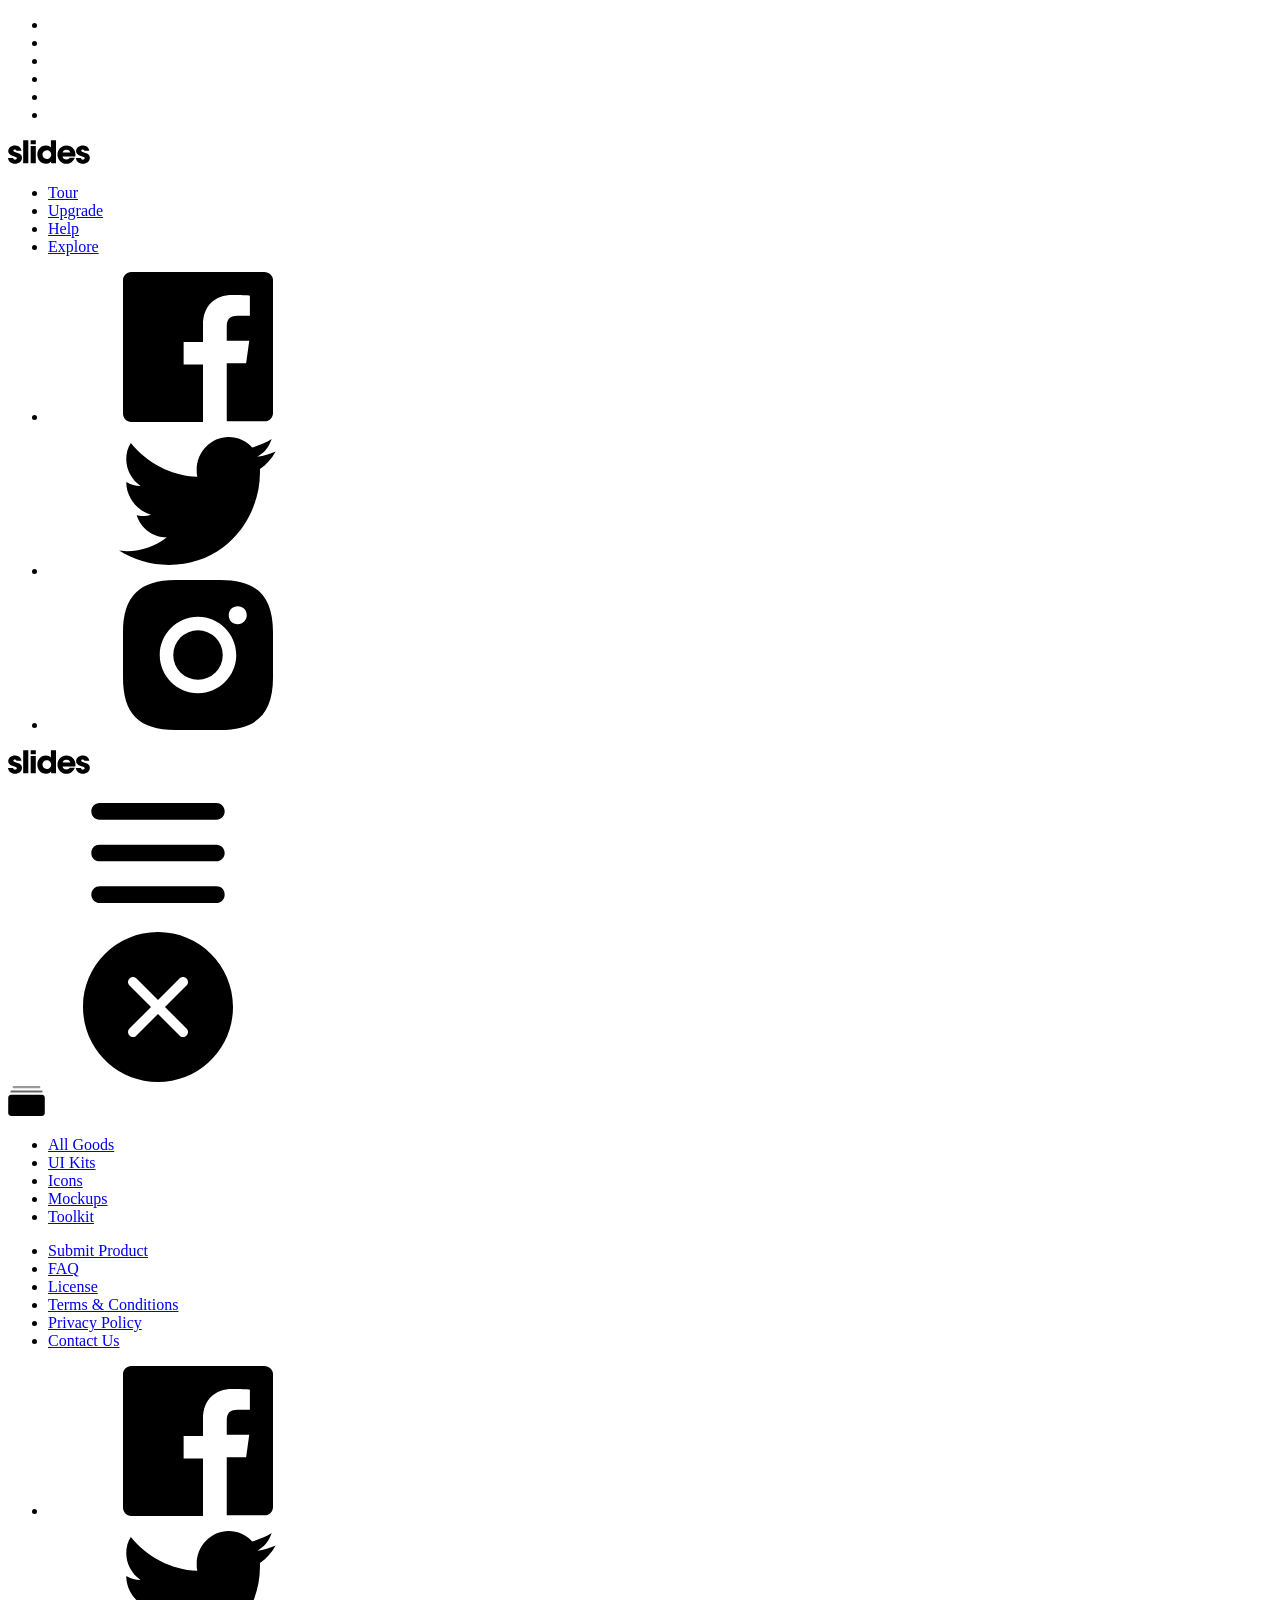
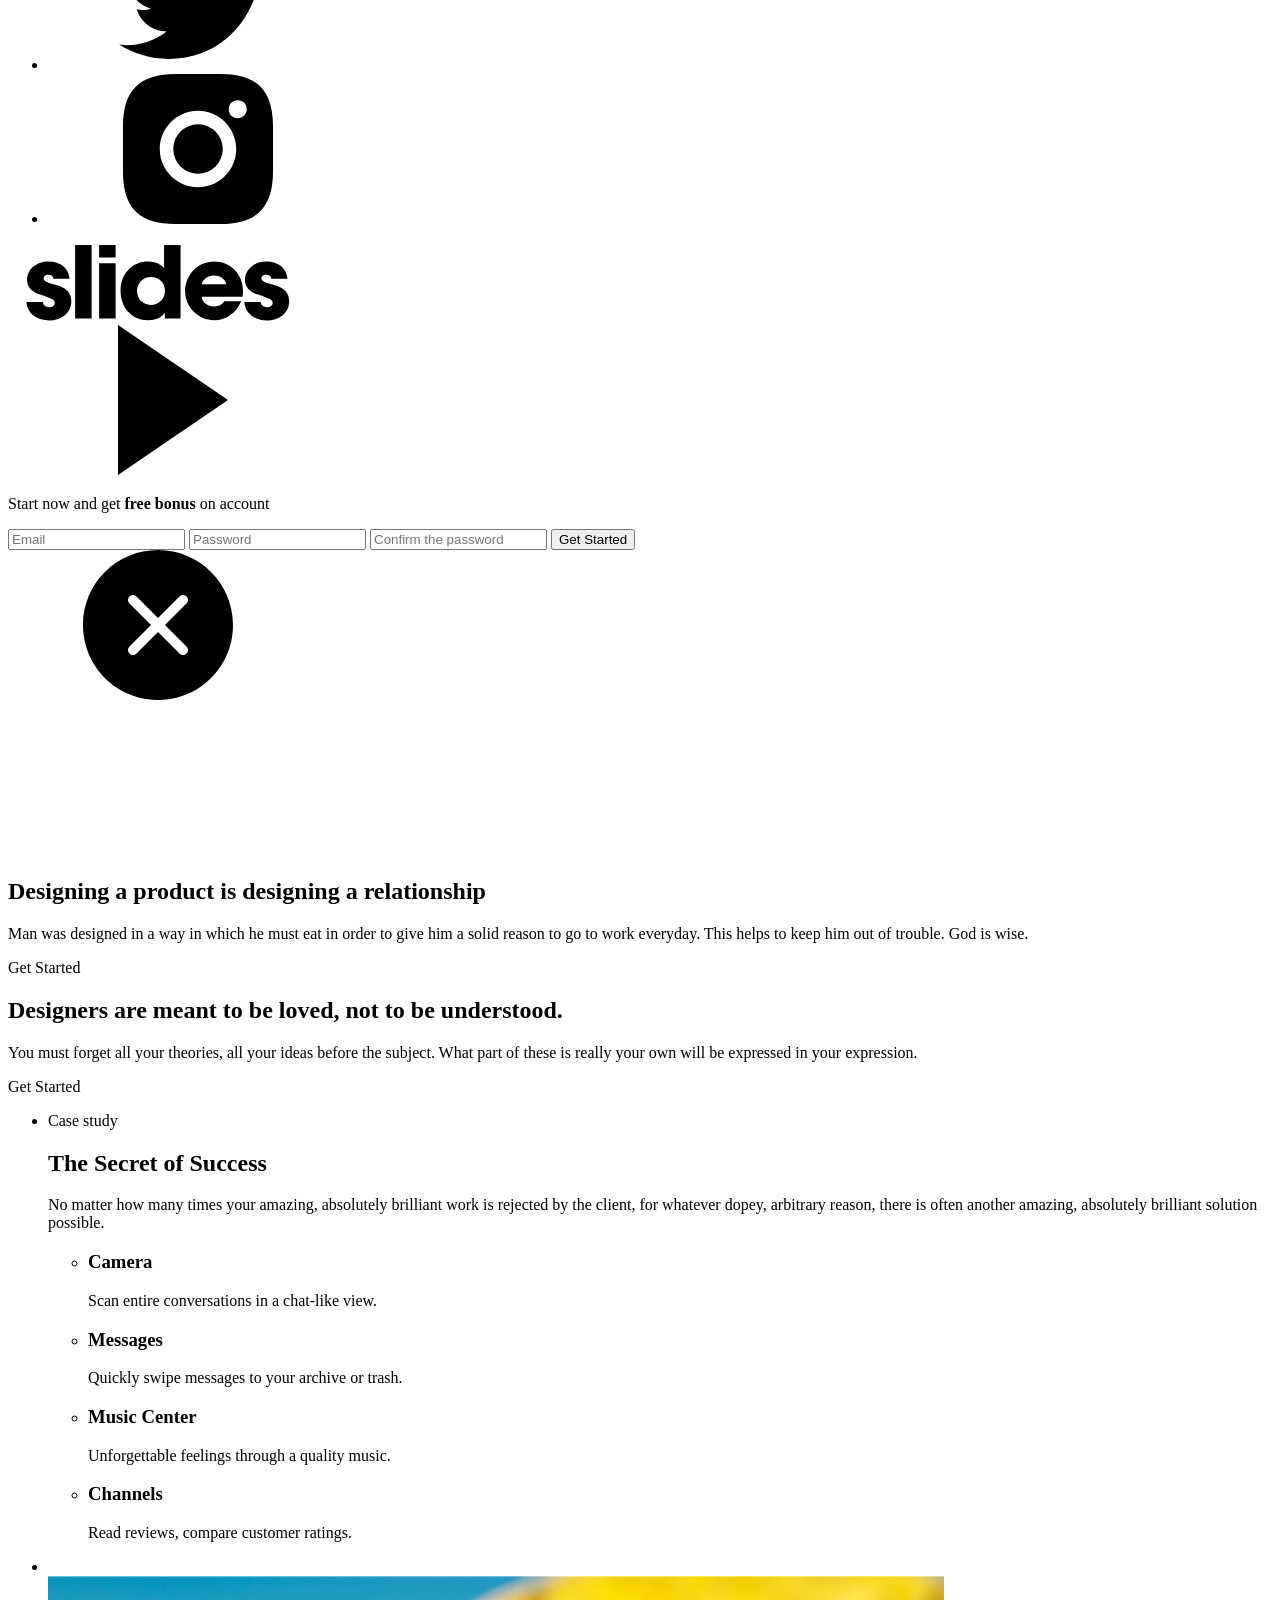
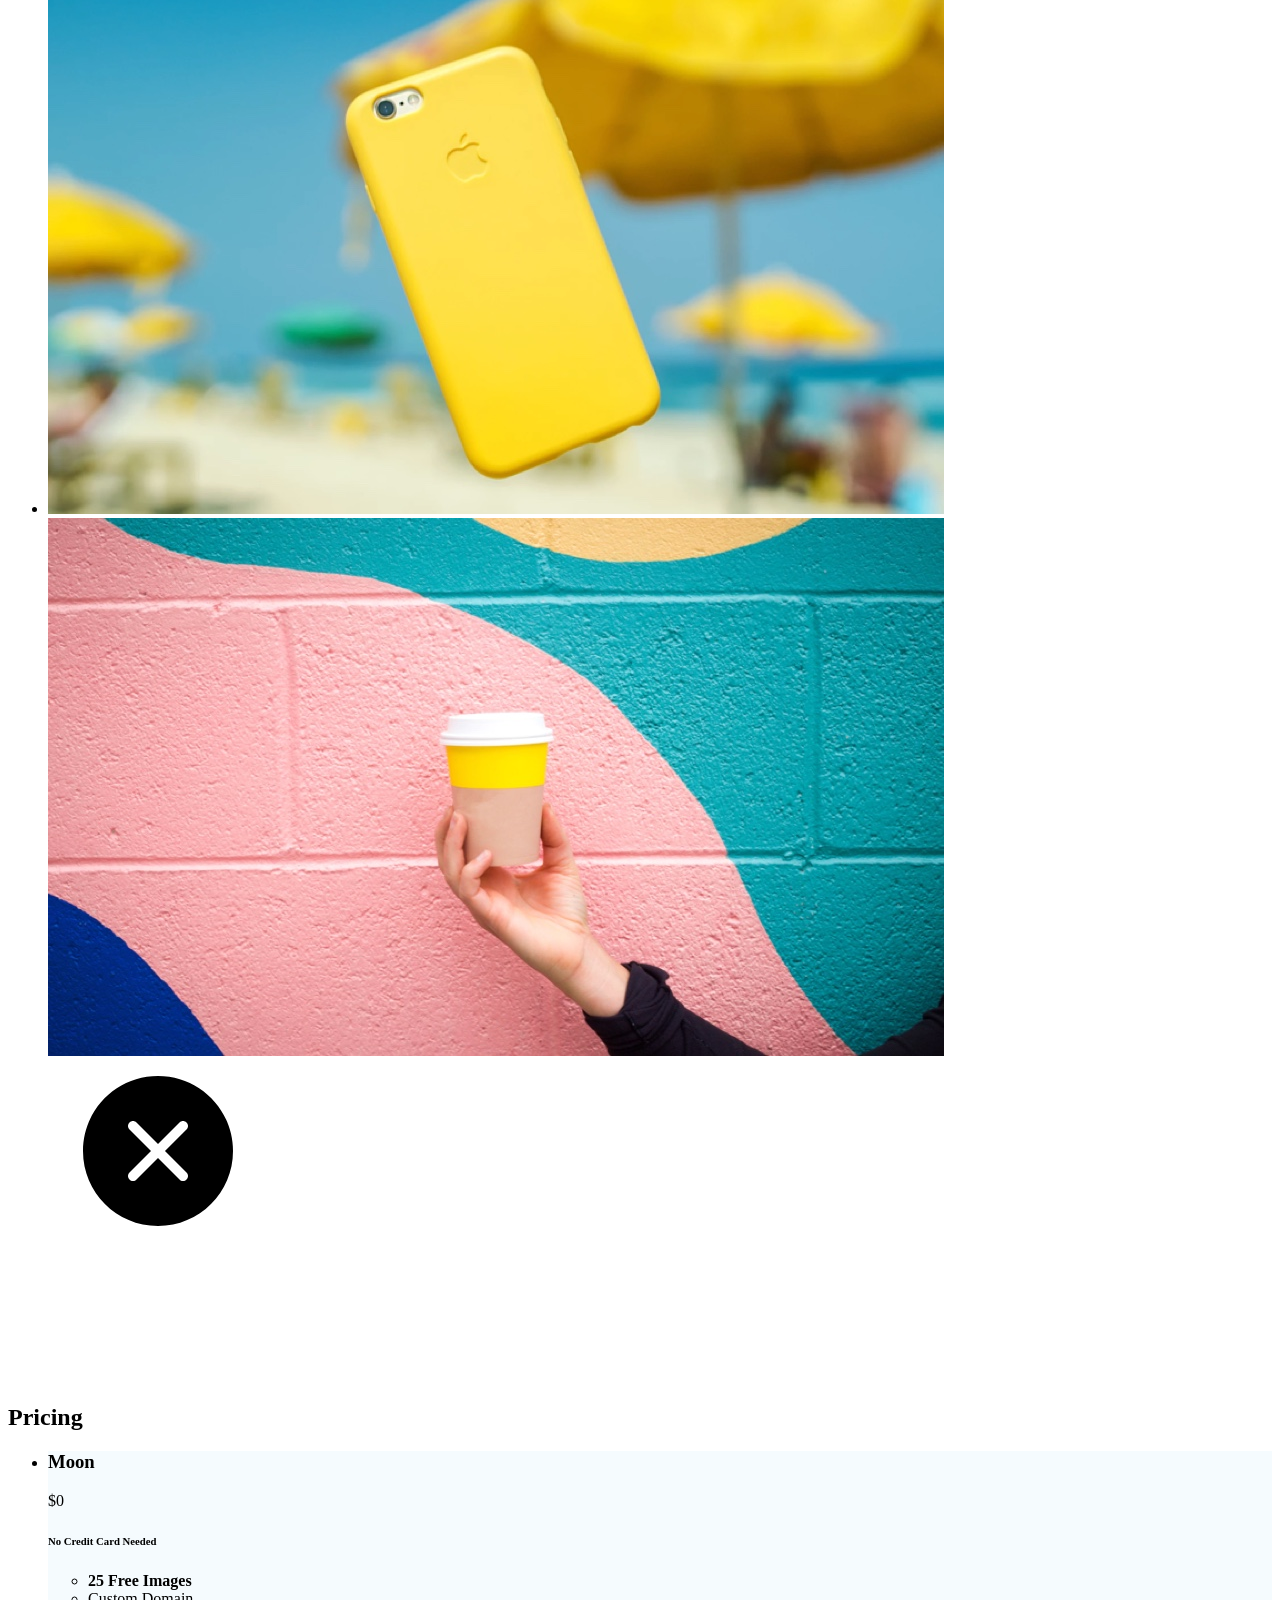
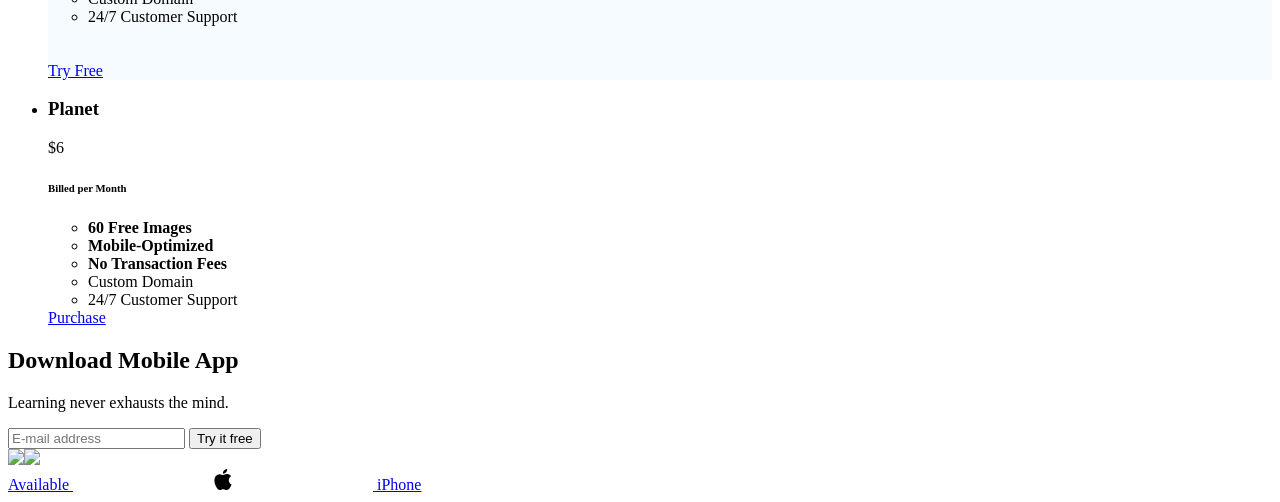
==== commit 6fe3255a: "add animated thingy" ====
--- a/index.html
+++ b/index.html
@@ -1,535 +1,409 @@
-<!doctype html>
-<html>
-<head>
-	<meta charset="UTF-8">
-	<meta name="viewport" content="width=device-width, height=device-height, initial-scale=1.0, viewport-fit=cover">
-	<meta name="apple-mobile-web-app-capable" content="yes" />
-
-	<!-- Page Title -->
-	<title>New Template — Slides 4.0.5 Template Generator</title>
-
-	<!-- Compressed Styles -->
-	<link href="css/slides.min.css" rel="stylesheet" type="text/css">
-
-	<!-- Custom Styles -->
-	<!-- <link href="css/custom.css" rel="stylesheet" type="text/css"> -->
-
-	<!-- jQuery 3.3.1 -->
-	<script src="https://ajax.googleapis.com/ajax/libs/jquery/3.3.1/jquery.min.js"></script>
-
-	<!-- Compressed Scripts -->
-	<script src="js/slides.min.js" type="text/javascript"></script>
-
-	<!-- Custom Scripts -->
-	<!-- <script src="js/custom.js" type="text/javascript"></script> -->
-
-	<!-- Fonts and Material Icons -->
-	<link rel="stylesheet" as="font" href="https://fonts.googleapis.com/css?family=Roboto:100,300,400,500,600,700|Material+Icons"/>
- 
-</head>
-<body class="slides horizontal simplifiedMobile animated">
-		
-<!-- SVG Library -->
-<svg xmlns="http://www.w3.org/2000/svg" style="display:none">
-  
-  <symbol id="logo" viewBox="0 0 106 31"><title>Slides Framework</title><path d="M17.413 14.04c-.56-5.84-5.6-7-8.52-7-4.6 0-8.6 2.92-8.6 7.52 0 3 2.4 4.88 5.28 5.8 4.24 1.64 5.88 1.84 5.88 3.36 0 1.08-1.2 1.72-2.32 1.72-.28 0-2.24 0-2.52-2.04h-6.6c.6 5.84 5.68 7.36 9.04 7.36 4.92 0 9.04-2.88 9.04-7.76 0-4.8-4-5.92-7.76-6.96-1.76-.52-3.4-1.2-3.4-2.2 0-.6.48-1.48 1.88-1.48 1.96 0 2.04 1.2 2.08 1.68h6.52zm2.222 15.96h6.64v-29.6h-6.64v29.6zm9.662-24.56h6.64v-5.04h-6.64v5.04zm0 24.56h6.64v-22.2h-6.64v22.2zm32.782-29.6h-6.64v9.28c-.72-.72-2.6-2.64-6.52-2.64-5.64 0-11 4.28-11 11.8 0 6.68 4.4 11.88 11.12 11.88 4.48 0 6.08-2.2 6.72-3.12v2.4h6.32v-29.6zm-17.52 18.4c0-2.56 1.8-5.56 5.64-5.56 1.56 0 2.96.56 3.96 1.56 1 .96 1.64 2.32 1.64 3.92.08 1.64-.52 3.08-1.56 4.12s-2.52 1.68-4.12 1.68c-3.12 0-5.56-2.28-5.56-5.68v-.04zm42.502 2.4c.52-4.08-.32-7.64-3.12-10.64-2.08-2.2-5-3.52-8.4-3.52-6.76 0-11.64 5.72-11.64 11.92 0 6.6 5.4 11.76 11.76 11.76 2.28 0 4.48-.68 6.32-2 1.88-1.28 3.44-3.2 4.52-5.68h-6.8c-.8 1.16-1.92 2.08-4.04 2.08-2.6 0-4.84-1.56-5.12-3.92h16.52zm-16.44-5.04c.16-1.04 1.52-3.52 4.96-3.52s4.8 2.48 4.96 3.52h-9.92zm34.502-2.12c-.56-5.84-5.6-7-8.52-7-4.6 0-8.6 2.92-8.6 7.52 0 3 2.4 4.88 5.28 5.8 4.24 1.64 5.88 1.84 5.88 3.36 0 1.08-1.2 1.72-2.32 1.72-.28 0-2.24 0-2.52-2.04h-6.6c.6 5.84 5.68 7.36 9.04 7.36 4.92 0 9.04-2.88 9.04-7.76 0-4.8-4-5.92-7.76-6.96-1.76-.52-3.4-1.2-3.4-2.2 0-.6.48-1.48 1.88-1.48 1.96 0 2.04 1.2 2.08 1.68h6.52z"/></symbol>
-
-  <symbol id="logo-icon" viewBox="0 0 50 41"><title>Slides Framework</title><path d="M4,12h42c2.2,0,4,1.8,4,4v21c0,2.2-1.8,4-4,4H4c-2.2,0-4-1.8-4-4V16C0,13.8,1.8,12,4,12z"/><path opacity="0.6" d="M45.5,9h-41C3.7,9,3,8.3,3,7.5v0C3,6.7,3.7,6,4.5,6h41C46.3,6,47,6.7,47,7.5v0C47,8.3,46.3,9,45.5,9z"/><path opacity="0.4" d="M7.5,0h35C43.3,0,44,0.7,44,1.5v0C44,2.3,43.3,3,42.5,3h-35C6.7,3,6,2.3,6,1.5v0C6,0.7,6.7,0,7.5,0z"/></symbol>
-  
-  <symbol id="close" viewBox="0 0 30 30"><path d="M15 0c-8.3 0-15 6.7-15 15s6.7 15 15 15 15-6.7 15-15-6.7-15-15-15zm5.7 19.3c.4.4.4 1 0 1.4-.2.2-.4.3-.7.3s-.5-.1-.7-.3l-4.3-4.3-4.3 4.3c-.2.2-.4.3-.7.3s-.5-.1-.7-.3c-.4-.4-.4-1 0-1.4l4.3-4.3-4.3-4.3c-.4-.4-.4-1 0-1.4s1-.4 1.4 0l4.3 4.3 4.3-4.3c.4-.4 1-.4 1.4 0s.4 1 0 1.4l-4.3 4.3 4.3 4.3z"/></symbol>
-  
-  <symbol id="close-small" viewBox="0 0 11 11"><path d="M6.914 5.5l3.793-3.793c.391-.391.391-1.023 0-1.414s-1.023-.391-1.414 0l-3.793 3.793-3.793-3.793c-.391-.391-1.023-.391-1.414 0s-.391 1.023 0 1.414l3.793 3.793-3.793 3.793c-.391.391-.391 1.023 0 1.414.195.195.451.293.707.293s.512-.098.707-.293l3.793-3.793 3.793 3.793c.195.195.451.293.707.293s.512-.098.707-.293c.391-.391.391-1.023 0-1.414l-3.793-3.793z"/></symbol>
-
-  <symbol id="arrow-left" viewBox="0 0 29 56"><path d="M28.7.3c.4.4.4 1 0 1.4l-26.3 26.3 26.3 26.3c.4.4.4 1 0 1.4-.4.4-1 .4-1.4 0l-27-27c-.4-.4-.4-1 0-1.4l27-27c.3-.3 1-.4 1.4 0z"/></symbol>
-  
-  <symbol id="arrow-right" viewBox="0 0 29 56"><path d="M.3 55.7c-.4-.4-.4-1 0-1.4l26.3-26.3-26.3-26.3c-.4-.4-.4-1 0-1.4.4-.4 1-.4 1.4 0l27 27c.4.4.4 1 0 1.4l-27 27c-.3.3-1 .4-1.4 0z"/></symbol>
-
-  <symbol id="back" viewBox="0 0 20 20"><path d="M2.3 10.7l5 5c.4.4 1 .4 1.4 0s.4-1 0-1.4l-3.3-3.3h11.6c.6 0 1-.4 1-1s-.4-1-1-1h-11.6l3.3-3.3c.4-.4.4-1 0-1.4-.2-.2-.4-.3-.7-.3s-.5.1-.7.3l-5 5c-.2.2-.3.5-.3.7 0 .2.1.5.3.7z"/></symbol>
-  
-  <symbol id="menu" viewBox="0 0 18 18"><path d="M16 5h-14c-.6 0-1-.4-1-1 0-.5.4-1 1-1h14c.5 0 1 .4 1 1s-.4 1-1 1zm-14 5h14c.5 0 1-.4 1-1 0-.5-.4-1-1-1h-14c-.6 0-1 .4-1 1s.4 1 1 1zm14 3h-14c-.5 0-1 .4-1 1 0 .5.4 1 1 1h14c.5 0 1-.4 1-1s-.4-1-1-1z"/></symbol>
-  
-  <symbol id="share" viewBox="0 0 18 18"><path d="M16 8c-.6 0-1 .4-1 1v6h-12v-6c0-.6-.4-1-1-1s-1 .4-1 1v6c0 1.1.9 2 2 2h12c1.1 0 2-.9 2-2v-6c0-.6-.4-1-1-1zm-2.3-2.3c.4-.4.4-1 0-1.4l-4-4c-.4-.4-1-.4-1.4 0l-4 4c-.4.4-.4 1 0 1.4s1 .4 1.4 0l2.3-2.3v7.6c0 .6.4 1 1 1s1-.4 1-1v-7.6l2.3 2.3c.4.4 1 .4 1.4 0z"/></symbol>
-
-  <symbol id="arrow-down" viewBox="0 0 24 24"><path d="M12 18c-.2 0-.5-.1-.7-.3l-11-10c-.4-.4-.4-1-.1-1.4.4-.4 1-.4 1.4-.1l10.4 9.4 10.3-9.4c.4-.4 1-.3 1.4.1.4.4.3 1-.1 1.4l-11 10c-.1.2-.4.3-.6.3z"/></symbol>
-  
-  <symbol id="arrow-up" viewBox="0 0 24 24"><path d="M11.9 5.9c.2 0 .5.1.7.3l11 10c.4.4.4 1 .1 1.4-.4.4-1 .4-1.4.1l-10.4-9.4-10.3 9.4c-.4.4-1 .3-1.4-.1-.4-.4-.3-1 .1-1.4l11-10c.1-.2.4-.3.6-.3z"/></symbol>
-  
-  <symbol id="arrow-top" viewBox="0 0 18 18"><path d="M15.7 7.3l-6-6c-.4-.4-1-.4-1.4 0l-6 6c-.4.4-.4 1 0 1.4.4.4 1 .4 1.4 0l4.3-4.3v11.6c0 .6.4 1 1 1s1-.4 1-1v-11.6l4.3 4.3c.2.2.4.3.7.3s.5-.1.7-.3c.4-.4.4-1 0-1.4z"/></symbol>
-  
-  <symbol id="play" viewBox="0 0 30 30"><path d="M7 30v-30l22 15z"/></symbol>
-  
-  <symbol id="chat" viewBox="0 0 18 18"><path d="M5,17c-0.2,0-0.3,0-0.4-0.1C4.2,16.7,4,16.4,4,16v-2H2c-1.1,0-2-0.9-2-2V3c0-1.1,0.9-2,2-2h14c1.1,0,2,0.9,2,2v9 c0,1.1-0.9,2-2,2H9.3l-3.7,2.8C5.4,16.9,5.2,17,5,17z M2,12h3.5C5.8,12,6,12.2,6,12.5V14l2.4-1.8C8.6,12.1,8.8,12,9,12h7V3H2V12z M13,7H5C4.4,7,4,6.6,4,6s0.4-1,1-1h8c0.6,0,1,0.4,1,1S13.6,7,13,7z M13,10H5c-0.6,0-1-0.4-1-1s0.4-1,1-1h8c0.6,0,1,0.4,1,1 S13.6,10,13,10z"/></symbol>
-
-  <symbol id="mail" viewBox="0 0 18 18"><path d="M16 2h-14c-1.1 0-2 .9-2 2v10c0 1.1.9 2 2 2h14c1.1 0 2-.9 2-2v-10c0-1.1-.9-2-2-2zm0 2v.5l-7 4.3-7-4.4v-.4h14zm-14 10v-7.2l6.5 4c.1.1.3.2.5.2s.4-.1.5-.2l6.5-4v7.2h-14z"/></symbol>
-
-  <symbol id="sound-on" viewBox="0 0 18 18"><path d="M8.5,0.1C8.1-0.1,7.7,0,7.4,0.2L3.7,3H2C0.9,3,0,3.9,0,5v6c0,1.1,0.9,2,2,2h1.7l3.7,2.8C7.6,15.9,7.8,16,8,16 c0.2,0,0.3,0,0.4-0.1C8.8,15.7,9,15.4,9,15V1C9,0.6,8.8,0.3,8.5,0.1z M7,13l-2.4-1.8C4.4,11.1,4.2,11,4,11l-2,0l0-6h2 c0.2,0,0.4-0.1,0.6-0.2L7,3V13z M11.7,9.9l0.7,1.9C13.9,11.2,15,9.7,15,8c0-1.7-1.1-3.2-2.7-3.8l-0.7,1.9C12.5,6.4,13,7.2,13,8C13,8.9,12.5,9.6,11.7,9.9z M12.2,1.1l-0.3,2C14.3,3.5,16,5.6,16,8s-1.8,4.5-4.2,4.9l0.3,2C15.6,14.3,18,11.4,18,8C18,4.6,15.6,1.7,12.2,1.1z"/></symbol>
-  
-  <symbol id="sound-off" viewBox="0 0 18 18"><path d="M15.9,8l1.8-1.8c0.4-0.4,0.4-1,0-1.4s-1-0.4-1.4,0l-1.8,1.8l-1.8-1.8c-0.4-0.4-1-0.4-1.4,0s-0.4,1,0,1.4L13.1,8l-1.8,1.8 c-0.4,0.4-0.4,1,0,1.4c0.2,0.2,0.5,0.3,0.7,0.3s0.5-0.1,0.7-0.3l1.8-1.8l1.8,1.8c0.2,0.2,0.5,0.3,0.7,0.3s0.5-0.1,0.7-0.3 c0.4-0.4,0.4-1,0-1.4L15.9,8z M8.5,0.1C8.1-0.1,7.7,0,7.4,0.2L3.7,3H2C0.9,3,0,3.9,0,5v6c0,1.1,0.9,2,2,2h1.7l3.7,2.8C7.6,15.9,7.8,16,8,16 c0.2,0,0.3,0,0.4-0.1C8.8,15.7,9,15.4,9,15V1C9,0.6,8.8,0.3,8.5,0.1z M7,13l-2.4-1.8C4.4,11.1,4.2,11,4,11l-2,0l0-6h2 c0.2,0,0.4-0.1,0.6-0.2L7,3V13z"/></symbol>
-  
-  <!-- social -->
-  <symbol id="apple" viewBox="-1 1 24 24"><path d="M17.6 13.8c0-3 2.5-4.5 2.6-4.6-1.4-2.1-3.6-2.3-4.4-2.4-1.9-.2-3.6 1.1-4.6 1.1-.9 0-2.4-1.1-4-1-2 0-3.9 1.2-5 3-2.1 3.7-.5 9.1 1.5 12.1 1 1.5 2.2 3.1 3.8 3 1.5-.1 2.1-1 3.9-1s2.4 1 4 1 2.7-1.5 3.7-2.9c1.2-1.7 1.6-3.3 1.7-3.4-.1-.1-3.2-1.3-3.2-4.9zm-3.1-9c.8-1 1.4-2.4 1.2-3.8-1.2 0-2.7.8-3.5 1.8-.8.9-1.5 2.3-1.3 3.7 1.4.1 2.8-.7 3.6-1.7z"/></symbol>
-
-  <symbol id="dribbble" viewBox="0 0 24 24"><path d="M12 0c-6.7 0-12 5.3-12 12s5.3 12 12 12 12-5.3 12-12-5.3-12-12-12zm7.9 5.7c1.3 1.7 2.1 3.9 2.3 6.1-.4-.1-2.4-.4-4.7-.4-.8 0-1.5 0-2.3.1 0-.1-.1-.3-.3-.5l-.7-1.5c3.7-1.4 5.3-3.4 5.7-3.8zm-7.9-3.8c2.5 0 4.9.9 6.7 2.5-.3.4-1.9 2.3-5.2 3.6-1.6-2.9-3.3-5.3-3.7-5.9.6-.1 1.4-.2 2.2-.2zm-4.4 1c.4.6 2.1 3 3.7 5.8-4.4 1.2-8.2 1.2-9.2 1.2h-.1c.8-3.1 2.9-5.6 5.6-7zm-5.7 9.1v-.3h.3c1.2 0 5.6-.1 10.1-1.5l.8 1.6c-.1 0-.3 0-.4.1-5.1 1.6-7.9 6-8.3 6.7-1.6-1.7-2.5-4.1-2.5-6.6zm10.1 10.1c-2.3 0-4.4-.8-6.1-2.1.3-.5 2.4-4.4 7.9-6.3 1.3 3.6 2 6.7 2.1 7.6-1.2.6-2.6.8-3.9.8zm5.7-1.8c-.1-.8-.7-3.6-2-7.1.7-.1 1.3-.1 2-.1 2.1 0 3.7.4 4.1.5-.3 2.8-1.8 5.2-4.1 6.7z"/></symbol>
-
-  <symbol id="facebook" viewBox="0 0 24 24"><path d="M24 1.3v21.3c0 .7-.6 1.3-1.3 1.3h-6.1v-9.3h3.1l.5-3.6h-3.6v-2.2c0-1.1.3-1.8 1.8-1.8h1.9v-3.2c-.3 0-1.5-.1-2.8-.1-2.8 0-4.7 1.7-4.7 4.8v2.7h-3.1v3.6h3.1v9.2h-11.5c-.7 0-1.3-.6-1.3-1.3v-21.4c0-.7.6-1.3 1.3-1.3h21.3c.8 0 1.4.6 1.4 1.3z"/></symbol>
-
-  <symbol id="facebook2" viewBox="0 0 512 512"><path d="M288 176v-64c0-17.664 14.336-32 32-32h32v-80h-64c-53.024 0-96 42.976-96 96v80h-64v80h64v256h96v-256h64l32-80h-96z"/></symbol>
-   
-  <symbol id="fb-like" viewBox="0 0 20 20"><path d="M0 8v12h5v-12h-5zm2.5 10.8c-.4 0-.8-.3-.8-.8 0-.4.3-.8.8-.8s.8.3.8.8c0 .4-.4.8-.8.8zm3.5-.8h9.5c1.1 0 1.7-1 1.7-1.7 0-.3-.4-1-.4-1 1.4-.3 1.7-1.2 1.7-1.7-.1-.5-.3-.9-.5-1 1-.4 1.5-1.1 1.4-1.9-.1-.8-1-1.5-1-1.5 1-.6.9-1.5.9-1.5-.3-1.3-1.5-1.7-1.7-1.7h-5.6s.3-.5.3-2.4-1.3-3.6-2.6-3.6c0 0-.7.1-1 .3v3.5l-2.7 4.4v9.8z"/></symbol>
-  
-  <symbol id="googlePlus" viewBox="0 1 24 24"><path d="M7.8 13.5h4.6c-.6 2-2.5 3.4-4.6 3.4-2.7 0-4.9-2.2-4.9-4.9s2.2-4.9 4.9-4.9c1.1 0 2.1.3 3 1l1.8-2.4c-1.4-1.1-3-1.6-4.8-1.6-4.3 0-7.9 3.5-7.9 7.9s3.5 7.9 7.9 7.9 7.9-3.5 7.9-7.9v-1.5h-7.9v3zM21.7 11v-2.2h-2v2.2h-2.2v2h2.2v2.2h2v-2.2h2.2v-2z"/></symbol>
-  
-  <symbol id="instagram" viewBox="0 0 20 20"><circle cx="10" cy="10" r="3.3"/><path d="M13,0H7C2.2,0,0,2.2,0,7v6c0,4.8,2.1,7,7,7h6c4.8,0,7-2.2,7-7V7C20,2.2,17.9,0,13,0z M10,15.1c-2.8,0-5.1-2.3-5.1-5.1 S7.2,4.9,10,4.9s5.1,2.3,5.1,5.1S12.8,15.1,10,15.1z M15.3,5.9c-0.7,0-1.2-0.5-1.2-1.2c0-0.7,0.5-1.2,1.2-1.2s1.2,0.5,1.2,1.2 C16.5,5.3,16,5.9,15.3,5.9z"/></symbol>
-
-  <symbol id="behance" viewBox="0 0 511.958 511.958"><path d="M210.624 240.619c10.624-5.344 18.656-11.296 24.16-17.728 9.792-11.584 14.624-26.944 14.624-45.984 0-18.528-4.832-34.368-14.496-47.648-16.128-21.632-43.424-32.704-82.016-33.28h-152.896v312.096h142.56c16.064 0 30.944-1.376 44.704-4.192 13.76-2.848 25.664-8.064 35.744-15.68 8.96-6.624 16.448-14.848 22.4-24.544 9.408-14.656 14.112-31.264 14.112-49.76 0-17.92-4.128-33.184-12.32-45.728-8.288-12.544-20.448-21.728-36.576-27.552zm-147.552-90.432h68.864c15.136 0 27.616 1.632 37.408 4.864 11.328 4.704 16.992 14.272 16.992 28.864 0 13.088-4.32 22.24-12.864 27.392-8.608 5.152-19.776 7.744-33.472 7.744h-76.928v-68.864zm108.896 198.24c-7.616 3.68-18.336 5.504-32.064 5.504h-76.832v-83.232h77.888c13.568.096 24.128 1.888 31.68 5.248 13.44 6.08 20.128 17.216 20.128 33.504 0 19.2-6.912 32.128-20.8 38.976zM327.168 110.539h135.584v38.848h-135.584zM509.856 263.851c-2.816-18.08-9.024-33.984-18.688-47.712-10.592-15.552-24.032-26.944-40.384-34.144-16.288-7.232-34.624-10.848-55.04-10.816-34.272 0-62.112 10.72-83.648 32-21.472 21.344-32.224 52.032-32.224 92.032 0 42.656 11.872 73.472 35.744 92.384 23.776 18.944 51.232 28.384 82.4 28.384 37.728 0 67.072-11.232 88.032-33.632 13.408-14.144 20.992-28.064 22.656-41.728h-62.464c-3.616 6.752-7.808 12.032-12.608 15.872-8.704 7.04-20.032 10.56-33.92 10.56-13.216 0-24.416-2.912-33.76-8.704-15.424-9.28-23.488-25.536-24.512-48.672h170.464c.256-19.936-.384-35.264-2.048-45.824zm-166.88 5.984c2.24-15.008 7.68-26.912 16.32-35.712 8.64-8.768 20.864-13.184 36.512-13.216 14.432 0 26.496 4.128 36.32 12.416 9.696 8.352 15.168 20.48 16.288 36.512h-105.44z"/></symbol>
-  
-  <symbol id="linkedin" viewBox="0 0 24 24"><path d="M5.9 21.9h-4.7v-14.2h4.7v14.2zm-2.3-16.1c-1.6 0-2.6-1.1-2.6-2.5s1-2.5 2.7-2.5c1.6 0 2.6 1 2.6 2.5-.1 1.4-1.2 2.5-2.7 2.5zm19.2 16.1h-4.7v-7.6c0-2-.7-3.3-2.3-3.3-1.3 0-2.1.9-2.5 1.7-.1.3-.1.8-.1 1.2v7.9h-4.7v-14.1h4.7v2c.7-.9 1.7-2.3 4.3-2.3 3.1 0 5.5 2.1 5.5 6.4v8.2h-.2z"/></symbol>
-
-  <symbol id="medium" viewBox="0 0 130.8 104"><path d="M15.5 21.2c.2-1.6-.5-3.2-1.7-4.3l-12.1-14.7v-2.2h38l29.3 64.4 25.8-64.4h36.2v2.2l-10.5 10c-.9.7-1.3 1.8-1.2 2.9v73.7c0 1.1.3 2.2 1.2 2.9l10.2 10v2.2h-51.3v-2.2l10.6-10.2c1-1 1-1.3 1-2.9v-59.6l-29.4 74.7h-4l-34.2-74.7v50.3c0 2.2.4 4.2 1.9 5.7l13.7 16.8v2.2h-39v-2.2l13.8-16.7c1.5-1.5 1.8-3.3 1.8-5.7l-.1-58.2z"/></symbol>
-  
-  <symbol id="pinterest" viewBox="0 0 24 24"><path d="M5.9 13.9c1.2-2-.4-2.5-.6-4-1-6.1 7.1-10.2 11.4-6 2.9 2.9 1 12-3.7 11-4.6-.9 2.2-8.1-1.4-9.5-3-1.1-4.6 3.6-3.2 5.9-.8 4-2.5 7.7-1.8 12.7 2.3-1.7 3.1-4.8 3.7-8.1 1.2.7 1.8 1.4 3.3 1.5 5.5.4 8.6-5.4 7.8-10.7-.7-4.7-5.5-7.1-10.6-6.6-4.1.4-8.1 3.7-8.3 8.3-.1 2.8.7 4.9 3.4 5.5z"/></symbol>
-  
-  <symbol id="stumbleupon" viewBox="0 0 24 24"><path d="M13.3 9.6l1.6.8 2.5-.8v-1.4c0-3-2.4-5.4-5.4-5.4s-5.4 2.4-5.4 5.4v7.5c0 .7-.6 1.3-1.3 1.3s-1.3-.6-1.3-1.3v-3.2h-4v3.2c0 3 2.4 5.4 5.4 5.4s5.4-2.4 5.4-5.4v-7.5c0-.7.6-1.3 1.3-1.3s1.3.6 1.3 1.3l-.1 1.4zm6.6 2.9v3.2c0 .7-.6 1.3-1.3 1.3s-1.3-.6-1.3-1.3v-3.2l-2.5.8-1.6-.8v3.2c0 3 2.4 5.4 5.4 5.4s5.4-2.4 5.4-5.4v-3.2h-4.1z"/></symbol>
-  
-  <symbol id="twitter" viewBox="0 1 24 23"><path d="M21.5 7.6v.6c0 6.6-5 14.1-14 14.1-2.8 0-5.4-.8-7.6-2.2l1.2.1c2.3 0 4.4-.8 6.1-2.1-2.2 0-4-1.5-4.6-3.4.3.1.6.1.9.1.5 0 .9-.1 1.3-.2-2.1-.6-3.8-2.6-3.8-5 .7.4 1.4.6 2.2.6-1.3-.9-2.2-2.4-2.2-4.1 0-.9.2-1.8.7-2.5 2.4 3 6.1 5 10.2 5.2-.1-.4-.1-.7-.1-1.1 0-2.7 2.2-5 4.9-5 1.4 0 2.7.6 3.6 1.6 1-.3 2.1-.7 3-1.3-.4 1.2-1.1 2.1-2.2 2.7 1-.1 1.9-.4 2.8-.8-.6 1.1-1.4 2-2.4 2.7z"/></symbol>
-  
-  <symbol id="tumblr" viewBox="0 0 23 23"><path d="M12.573 4.94v-4.94h-3.188c-.072.183-.11.4-.11.622-.034.107-.072.184-.072.293-.328 1.829-1.28 3.11-2.892 3.807-.476.218-.914.253-1.39.218v3.987h2.342c.039 5.603.039 8.493.039 8.64v.332c.294 2.449 1.573 3.914 3.843 4.463.914.257 1.901.366 2.892.366 1.279-.036 2.525-.256 3.771-.659v-4.685c-.731.22-1.395.402-1.977.583-1.135.333-2.087.113-2.857-.619-.073-.11-.183-.257-.221-.403-.106-.586-.178-1.206-.178-1.795v-6.222h5.083v-3.988h-5.085z"/></symbol>
-
-  <symbol id="xing" viewBox="0 0 24 24"><path d="M3.647 4.74c-.208 0-.384.073-.472.216-.091.148-.077.338.02.531l2.34 4.051v.02l-3.678 6.49c-.096.191-.091.383 0 .531.088.142.244.236.452.236h3.461c.518 0 .767-.349.944-.669l3.737-6.608-2.38-4.15c-.172-.307-.433-.649-.964-.649h-3.46zm14.542-4.74c-.517 0-.741.326-.927.659l-7.702 13.658 4.918 9.023c.172.307.437.659.967.659h3.457c.208 0 .371-.079.459-.221.092-.148.09-.343-.007-.535l-4.88-8.915v-.023l7.664-13.551c.096-.191.098-.386.007-.534-.088-.142-.252-.221-.46-.221h-3.496z"/></symbol>
-
-  <symbol id="whatsapp" viewBox="0 0 512 512"><path d="M256.064 0h-.128c-141.152 0-255.936 114.816-255.936 256 0 56 18.048 107.904 48.736 150.048l-31.904 95.104 98.4-31.456c40.48 26.816 88.768 42.304 140.832 42.304 141.152 0 255.936-114.848 255.936-256s-114.784-256-255.936-256zm148.96 361.504c-6.176 17.44-30.688 31.904-50.24 36.128-13.376 2.848-30.848 5.12-89.664-19.264-75.232-31.168-123.68-107.616-127.456-112.576-3.616-4.96-30.4-40.48-30.4-77.216s18.656-54.624 26.176-62.304c6.176-6.304 16.384-9.184 26.176-9.184 3.168 0 6.016.16 8.576.288 7.52.32 11.296.768 16.256 12.64 6.176 14.88 21.216 51.616 23.008 55.392 1.824 3.776 3.648 8.896 1.088 13.856-2.4 5.12-4.512 7.392-8.288 11.744-3.776 4.352-7.36 7.68-11.136 12.352-3.456 4.064-7.36 8.416-3.008 15.936 4.352 7.36 19.392 31.904 41.536 51.616 28.576 25.44 51.744 33.568 60.032 37.024 6.176 2.56 13.536 1.952 18.048-2.848 5.728-6.176 12.8-16.416 20-26.496 5.12-7.232 11.584-8.128 18.368-5.568 6.912 2.4 43.488 20.48 51.008 24.224 7.52 3.776 12.48 5.568 14.304 8.736 1.792 3.168 1.792 18.048-4.384 35.52z"/></symbol>
-  
-  <symbol id="youtube" viewBox="0 0 24 24"><path d="M23.6 6.3c-.3-1.2-1.4-2.2-2.6-2.3-3-.3-6-.3-9-.3s-6 0-9 .3c-1.2.1-2.3 1.1-2.6 2.3-.4 1.8-.4 3.8-.4 5.7 0 1.9 0 3.9.4 5.7.3 1.2 1.4 2.2 2.6 2.3 3 .3 6 .3 9 .3s6 0 9-.3c1.3-.1 2.3-1.1 2.6-2.4.4-1.7.4-3.7.4-5.6 0-1.9 0-3.9-.4-5.7zm-14.1 9v-6.6l6.5 3.3-6.5 3.3z"/></symbol>
-
-</svg>
-
-<!-- Panel Top #05 -->
-<nav class="panel top">
-  <div class="sections desktop">
-    <div class="left"><a href="#" title="Slides Framework"><svg style="width:82px;height:24px"><use xmlns:xlink="http://www.w3.org/1999/xlink" xlink:href="#logo"></use></svg></a></div>
-    <div class="center">
-      <ul class="menu">
-        <li><a href="#">Tour</a></li>
-        <li><a href="#">Upgrade</a></li>
-        <li><a href="#">Help</a></li>
-        <li><a href="#">Explore</a></li>
-      </ul>
-    </div>
-    <div class="right"><a class="button blue gradient" href="#">Profile</a><a class="button green gradient" href="#">Get App</a></div>
-  </div>
-  <div class="sections compact hidden">
-    <div class="left"><a href="#" title="Slides Framework"><svg style="width:82px;height:24px"><use xmlns:xlink="http://www.w3.org/1999/xlink" xlink:href="#logo"></use></svg></a></div>
-    <div class="right"><span class="button actionButton sidebarTrigger" data-sidebar-id="1"><svg><use xmlns:xlink="http://www.w3.org/1999/xlink" xlink:href="#menu"></use></svg></span</div>
-  </div>
-</nav>
-
-<!-- Sidebar -->
-<nav class="sidebar" data-sidebar-id="1">
-  <div class="close"><svg><use xmlns:xlink="http://www.w3.org/1999/xlink" xlink:href="#close"></use></svg></div>
-  <div class="content">
-    <a href="#" class="logo"><svg width="37" height="30"><use xmlns:xlink="http://www.w3.org/1999/xlink" xlink:href="#logo-icon"></use></svg></a>
-    <ul class="mainMenu margin-top-3">
-      <li><a href="#">All Goods</a></li>
-      <li><a href="#">UI Kits</a></li>
-      <li><a href="#">Icons</a></li>
-      <li><a href="#">Mockups</a></li>
-      <li><a href="#">Toolkit</a></li>
-    </ul>
-    <ul class="subMenu small opacity-8">
-      <li><a href="#">Submit Product</a></li>
-      <li><a href="#">FAQ</a></li>
-      <li><a href="#">License</a></li>
-      <li><a href="#">Terms & Conditions</a></li>
-      <li><a href="#">Privacy Policy</a></li>
-      <li><a href="#">Contact Us</a></li>
-    </ul>
-    <ul class="social opacity-8">
-      <li><a href="#"><svg><use xmlns:xlink="http://www.w3.org/1999/xlink" xlink:href="#facebook"></use></svg></a></li>
-      <li><a href="#"><svg><use xmlns:xlink="http://www.w3.org/1999/xlink" xlink:href="#twitter"></use></svg></a></li>
-      <li><a href="#"><svg><use xmlns:xlink="http://www.w3.org/1999/xlink" xlink:href="#instagram"></use></svg></a></li>
-    </ul>
-  </div>
-</nav>
-
-<!-- Slide 1 (#34) -->
-<section class="slide fade-6 kenBurns">
-  <div class="content">
-    <div class="container">
-      <div class="wrap">
-      
-        <div class="fix-12-12">
-          <ul class="flex fixedSpaces verticalCenter reverse">
-            <li class="col-6-12 left middle">
-              <h1 class="ae-1 fromLeft">Designers are meant to be loved, not to be understood.</h1>
-              <p class="ae-2 fromLeft"><span class="opacity-8">The sudden hunch, the creative leap of mind that “sees” in a flash how to solve a problem in a simple way, is something quite&nbsp;different.</span></p>
-              <a class="button blue gradient ae-3 fromCenter cropLeft">Get Started</a><a class="button white ae-4 fromCenter">Learn more</a>
-            </li>
-            <li class="col-6-12">
-              <img class="ae-4" width="605" src="assets/img/iphones-34.png" alt="iPhones Thumbnail" data-action="zoom"/>
-            </li>
-          </ul>
-        </div>
-        
-      </div>
-    </div>
-  </div>
-  <div class="background" style="background-image:url(assets/img/background/img-34.jpg)"></div>
-</section>
-
-<!-- Slide 2 (#60) -->
-<section class="slide fade-6 kenBurns">
-  <div class="content">
-    <div class="container">
-      <div class="wrap">
-          
-        <div class="fix-12-12">
-          <ul class="grid">
-            <li class="col-6-12 left">
-              <h1 class="ae-2 fromLeft">Krabi Island</h1>
-              <p class="ae-3 fromLeft"><span class="opacity-8">An electrician isn’t an opinion former, but a graphic designer is. My argument is that all graphic designers hold high levels of responsibility in society.</span></p>
-              <ul class="tabs controller uppercase bold ae-4 fromCenter" data-slider-id="60-1">
-                <li class="selected">Krabi Island</li>
-                <li>Community</li>
-                <li>Surfing</li>
-              </ul>
-            </li>
-            <li class="col-6-12 left ae-5 fromCenter">
-              <ul class="slider animated margin-top-4" data-slider-id="60-1">
-                <li class="selected fromCenter">
-                  <div class="popupTrigger videoThumbnail shadow rounded" data-popup-id="60-1">
-                    <img class="wide" src="assets/img/gallery-60-1.jpg" alt="Video Thumbnail"/>
-                  </div>
-                </li>
-                <li class="fromCenter">
-                  <div class="popupTrigger videoThumbnail shadow rounded" data-popup-id="60-2">
-                    <img class="wide" src="assets/img/gallery-60-2.jpg" alt="Video Thumbnail"/>
-                  </div>
-                </li>
-                <li class="fromCenter">
-                  <div class="popupTrigger videoThumbnail shadow rounded" data-popup-id="60-3">
-                    <img class="wide" src="assets/img/gallery-60-3.jpg" alt="Video Thumbnail"/>
-                  </div>
-                </li>
-              </ul>
-            </li>
-          </ul>
-        </div>
-        
-      </div>
-    </div>
-  </div>
-  <div class="background" style="background-image:url(assets/img/background/img-60.jpg)"></div>
-</section>
-
-
-<!-- Popup Video -->
-<div class="popup autoplay" data-popup-id="60-1">
-  <div class="close"><svg><use xmlns:xlink="http://www.w3.org/1999/xlink" xlink:href="#close"></use></svg></div>
-  <div class="content">
-    <div class="container">
-      <div class="wrap">
-        <div class="fix-10-12">
-          <div class="embedVideo popupContent">
-            <iframe src="https://player.vimeo.com/video/101231747?color=ff0179&portrait=0" frameborder="0" webkitallowfullscreen mozallowfullscreen allowfullscreen></iframe>
-          </div>
-        </div>
-      </div>
-    </div>
-  </div>
-</div>
-
-
-<!-- Popup Video -->
-<div class="popup autoplay" data-popup-id="60-2">
-  <div class="close"><svg><use xmlns:xlink="http://www.w3.org/1999/xlink" xlink:href="#close"></use></svg></div>
-  <div class="content">
-    <div class="container">
-      <div class="wrap">
-        <div class="fix-10-12">
-          <div class="embedVideo popupContent">
-            <iframe src="https://player.vimeo.com/video/101231747?color=ff0179&portrait=0" frameborder="0" webkitallowfullscreen mozallowfullscreen allowfullscreen></iframe>
-          </div>
-        </div>
-      </div>
-    </div>
-  </div>
-</div>
-
-
-<!-- Popup Video -->
-<div class="popup autoplay" data-popup-id="60-3">
-  <div class="close"><svg><use xmlns:xlink="http://www.w3.org/1999/xlink" xlink:href="#close"></use></svg></div>
-  <div class="content">
-    <div class="container">
-      <div class="wrap">
-        <div class="fix-10-12">
-          <div class="embedVideo popupContent">
-            <iframe src="https://player.vimeo.com/video/101231747?color=ff0179&portrait=0" frameborder="0" webkitallowfullscreen mozallowfullscreen allowfullscreen></iframe>
-          </div>
-        </div>
-      </div>
-    </div>
-  </div>
-</div>
-
-
-<!-- Slide 3 (#27) -->
-<section class="slide fade-6 kenBurns">
-  <div class="content">
-    <div class="container">
-      <div class="wrap">
-        
-        <div class="fix-12-12">
-          <ul class="flex verticalCenter">
-            <li class="col-5-12 cell-27">
-              <div class="fix-4-12">
-                <ul class="slider clickable ae-1 fromAbove" data-slider-id="27-2">
-                  <li class="selected"><img src="assets/img/watch-26-2.png" alt="Apple Watch Thumbnail"/></li>
-                  <li><img src="assets/img/watch-26-1.png" alt="Apple Watch Thumbnail"/></li>
-                  <li><img src="assets/img/watch-26-2.png" alt="Apple Watch Thumbnail"/></li>
-                  <li><img src="assets/img/watch-26-1.png" alt="Apple Watch Thumbnail"/></li>
-                </ul>
-                <ul class="controller dots ae-2 fromCenter margin-top-3" data-slider-id="27-2">
-                  <li class="dot selected"></li>
-                  <li class="dot"></li>
-                  <li class="dot"></li>
-                  <li class="dot"></li>
-                </ul>
-              </div>
-            </li>
-            <li class="col-7-12 left">
-              <h1 class="ae-2 fromRight">Be creative</h1>
-              <div class="ae-3 fromRight">
-                <p class="opacity-8">When we feel less secure, with less control over our daily lives, we reach out to brands to connect with a time when things seemed&nbsp;better.</p>
-              </div>
-              <div class="relative">
-                <img src="assets/img/icon-2.png" class="ae-3 fromCenter app-26" alt="app"/>
-                <div class="text-26">
-                  <h3 class="ae-3 fromRight">Ember for Apple Watch</h3>
-                  <div class="ae-5 fromRight">
-                    <p class="tiny opacity-6">People don&rsquo;t use a product<br>because of the great&nbsp;design.</p>
-                  </div>
-                </div>
-              </div>
-            </li>
-          </ul>
-        </div>
-        
-      </div>
-    </div>
-  </div>
-  <div class="background" style="background-image:url(assets/img/background/img-27.jpg)"></div>
-</section>
-
-<!-- Slide 4 (#26) -->
-<section class="slide fade-6 kenBurns">
-  <div class="content">
-    <div class="container">
-      <div class="wrap">
-        
-        <div class="fix-12-12">
-          <ul class="flex reverse verticalCenter">
-            <li class="col-7-12 left cell-26">
-              <h1 class="ae-1 fromLeft">How we work</h1>
-              <div class="ae-2 fromLeft">
-                <p class="opacity-8">An electrician isn't an opinion former, but a graphic designer is. My argument is that all graphic designers hold high levels of responsibility in&nbsp;society.</p>
-              </div>
-              <div class="relative">
-                <img src="assets/img/icon-1.png" class="ae-3 fromCenter app-26" alt="app"/>
-                <div class="text-26">
-                  <h3 class="ae-3 fromRight">Ember for Apple Watch</h3>
-                  <div class="ae-5 fromRight">
-                    <p class="tiny opacity-6">People don&rsquo;t use a product<br>because of the great&nbsp;design.</p>
-                  </div>
-                </div>
-              </div>
-            </li>
-            <li class="col-5-12">
-              <div class="fix-4-12 center">
-                <ul class="slider clickable ae-1 fromAbove" data-slider-id="26-3">
-                  <li class="selected"><img src="assets/img/watch-26-1.png" alt="Apple Watch Thumbnail"/></li>
-                  <li><img src="assets/img/watch-26-2.png" alt="Apple Watch Thumbnail"/></li>
-                  <li><img src="assets/img/watch-26-1.png" alt="Apple Watch Thumbnail"/></li>
-                  <li><img src="assets/img/watch-26-2.png" alt="Apple Watch Thumbnail"/></li>
-                </ul>
-                <ul class="controller dots ae-3 fromCenter margin-top-3" data-slider-id="26-3">
-                  <li class="dot selected"></li>
-                  <li class="dot"></li>
-                  <li class="dot"></li>
-                  <li class="dot"></li>
-                </ul>
-              </div>
-            </li>
-          </ul>
-        </div>
-        
-      </div>
-    </div>
-  </div>
-  <div class="background" style="background-image:url(assets/img/background/img-26.jpg)"></div>
-</section>
-
-<!-- Slide 5 (#91) -->
-<section class="slide fade-6 kenBurns">
-  <div class="content">
-    <div class="container">
-      <div class="wrap">
-      
-        <div class="fix-12-12 toCenter">
-          <div class="fix-7-12">
-            <p class="margin-bottom-2 ae-1"><span class="opacity-6">Case study</p>
-            <h1 class="ae-2 huge fromAbove margin-bottom-2">Discomfort is a signal of a good concept</h1>
-            <a href="#" class="button green gradient ae-3">Purchase</a>
-          </div>
-          <ul class="grid fixedSpaces left margin-top-10">
-            <li class="col-3-12 col-tablet-1-2 col-phablet-1-1 ae-4 fromLeft">
-             <h3>Inspiration</h3>
-             <p class="tiny opacity-6">We live in a society where everybody feels guilty.</p>
-            </li>
-            <li class="col-3-12 col-tablet-1-2 col-phablet-1-1 ae-5 fromLeft">
-             <h3>Creativity</h3>
-             <p class="tiny opacity-6">You don’t have to be “a creative” to be creative.</p>
-            </li>
-            <li class="col-3-12 col-tablet-1-2 col-phablet-1-1 ae-6 fromLeft">
-             <h3>Fashion</h3>
-             <p class="tiny opacity-6">There is no such thing as simple. Simple is hard.</p>
-            </li>
-            <li class="col-3-12 col-tablet-1-2 col-phablet-1-1 ae-7 fromLeft">
-             <h3>Photography</h3>
-             <p class="tiny opacity-6">Design makes what was once impossible possible.</p>
-            </li>
-          </ul>
-        </div>
-                
-      </div>
-    </div>
-  </div>
-  <div class="background" style="background-image:url(assets/img/background/img-91.jpg)"></div>
-</section>
-
-<!-- Slide 6 (#83) -->
-<section class="slide fade-6 kenBurns">
-  <div class="content">
-    <div class="container">
-      <div class="wrap">
-      
-        <div class="fix-10-12">
-          <h1 class="ae-1">Pricing</h1>
-          <ul class="grid grid-83 noSpaces equal ae-2 fadeIn">
-            <li class="col-4-12 ae-3" style="background: #F5FBFE">
-              <h3>Moon</h3>
-              <div class="price ae-5"><span class="currency">$</span>0</div>
-              <div class="ae-5">
-                <h6 class="uppercase bold small opacity-4">No Credit Card Needed</h6>
-              </div>
-              <div class="margin-top-3 margin-bottom-3 equalElement ae-6">
-                <ul class="p tiny">
-                  <li><strong>25 Free Images</strong></li>
-                  <li class="opacity-7">Custom Domain</li>
-                  <li class="opacity-7">24/7 Customer Support</li>
-                </ul>
-              </div>
-              <a href="#" class="button blue gradient wide cropSides cropBottom ae-7">Try Free</a>
-            </li>
-            <li class="col-4-12 ae-4">
-              <h3>Planet</h3>
-              <div class="price ae-6"><span class="currency">$</span>6</div>
-              <div class="ae-6">
-                <h6 class="uppercase bold small opacity-4">Billed per Month</h6>
-              </div>
-              <div class="margin-top-3 margin-bottom-3 equalElement ae-7">
-                <ul class="p tiny">
-                  <li><strong>60 Free Images</strong></li>
-                  <li><strong>Mobile-Optimized</strong></li>
-                  <li><strong>No Transaction Fees</strong></li>
-                  <li class="opacity-8">Custom Domain</li>
-                  <li class="opacity-8">24/7 Customer Support</li>
-                </ul>
-              </div>
-              <a href="#" class="button green gradient wide cropSides cropBottom ae-8">Purchase</a>
-            </li>
-            <li class="col-4-12 ae-5">
-              <h3>Galaxy</h3>
-              <div class="price ae-7"><span class="currency">$</span>24</div>
-              <div class="ae-7">
-                <h6 class="uppercase bold small opacity-4">Billed per Month</h6>
-              </div>
-              <div class="margin-top-3 margin-bottom-3 equalElement ae-8">
-                <ul class="p tiny">
-                  <li><strong>60 Free Images</strong></li>
-                  <li><strong>Mobile-Optimized</strong></li>
-                  <li><strong>No Transaction Fees</strong></li>
-                  <li><strong>Unlimited Projects</strong></li>
-                  <li class="opacity-8">Custom Domain</li>
-                  <li class="opacity-8">24/7 Customer Support</li>
-                </ul>
-              </div>
-              <a href="#" class="button green gradient wide cropSides cropBottom ae-9">Purchase</a>
-            </li>
-          </ul>
-        </div> 
-
-      </div>
-    </div>
-  </div>
-  <div class="background" style="background-image:url(assets/img/background/img-83.jpg)"></div>
-</section>
-
-<!-- Slide 7 (#95) -->
-<section class="slide fade-6 kenBurns">
-  <div class="content">
-    <div class="container">
-      <div class="wrap">
-      
-        <div class="fix-6-12">
-          <h1 class="huge ae-1 margin-bottom-2">Download Mobile App</h1>
-          <p class="hero ae-2 margin-bottom-3"><span class="opacity-8">Learning never exhausts the mind.</span></p>
-
-          <form action="#" autocomplete="off" class="slides-form margin-bottom-3">
-            <input type="email" class="ae-3" name="email" placeholder="E-mail address"/>
-            <button type="submit" class="button blue gradient ae-4" name="submit">Try it free</button>
-          </form>
-
-          <a href="#" class="button hollow ae-5"><img src="assets/img/appstore.jpg" height="63"/></a><a href="#" class="button hollow ae-6"><img src="assets/img/googleplay.jpg" height="63"/></a>
-        </div>
-                
-      </div>
-    </div>
-  </div>
-  <div class="background" style="background-image:url(assets/img/background/img-95.jpg)"></div>
-</section>
-
-<!-- Panel Bottom #01 -->
-<nav class="panel bottom forceMobileView">
-  <div class="sections desktop">
-    <div class="left"><a href="#" class="opacity-8">Available <svg style="height:21px;"><use xmlns:xlink="http://www.w3.org/1999/xlink" xlink:href="#apple"></use></svg> iPhone</a></div>
-    <div class="center"><span class="nextSlide"><svg><use xmlns:xlink="http://www.w3.org/1999/xlink" xlink:href="#arrow-down"></use></svg></span></div>
-    <div class="right"><span data-dropdown-id="2" class="button actionButton dropdownTrigger"><svg><use xmlns:xlink="http://www.w3.org/1999/xlink" xlink:href="#share"></use></svg></span></div>
-  </div>
-  <div class="sections compact hidden">
-    <div class="right">
-      <span data-dropdown-id="2" class="button actionButton dropdownTrigger"><svg><use xmlns:xlink="http://www.w3.org/1999/xlink" xlink:href="#share"></use></svg></span>
-    </div>
-  </div>
-</nav>
-
-<!-- Share Window -->
-<div class="dropdown share bottom right" data-dropdown-id="2" data-text="Take a look at this" data-url="https://designmodo.com" data-pinterest-image="https://designmodo.com/wp-content/uploads/2015/10/Presentation.jpg">
-  <div class="center padding-2">
-    <div class="title">Share</div>
-    <a href="#">Contact us</a>
-  </div>
-  <ul>
-    <li class="social-facebook"><svg><use xmlns:xlink="http://www.w3.org/1999/xlink" xlink:href="#fb-like"></use></svg></li>
-    <li class="social-twitter"><svg><use xmlns:xlink="http://www.w3.org/1999/xlink" xlink:href="#twitter"></use></svg></li>
-    <li class="social-googlePlus"><svg><use xmlns:xlink="http://www.w3.org/1999/xlink" xlink:href="#googlePlus"></use></svg></li>
-    <li class="social-linkedin"><svg><use xmlns:xlink="http://www.w3.org/1999/xlink" xlink:href="#linkedin"></use></svg></li>
-    <li class="mail" data-subject="Subject" data-body="Body">share by email</li>
-  </ul>
-</div>
-
-<!-- Loading Progress Bar -->
-<div class="progress-bar blue"></div>
-		
-</body>
-</html>
+<!doctype html>
+<html>
+<head>
+	<meta charset="UTF-8">
+	<meta name="viewport" content="width=device-width, height=device-height, initial-scale=1.0, viewport-fit=cover">
+	<meta name="apple-mobile-web-app-capable" content="yes" />
+
+	<!-- Page Title -->
+	<title>New Template — Slides 4.1 Template Generator</title>
+
+	<!-- Compressed Styles -->
+	<link href="css/slides.min.css?41331" rel="stylesheet" type="text/css">
+
+	<!-- Custom Styles -->
+	<!-- <link href="css/custom.css" rel="stylesheet" type="text/css"> -->
+
+	<!-- jQuery 3.3.1 -->
+	<script src="https://ajax.googleapis.com/ajax/libs/jquery/3.3.1/jquery.min.js"></script>
+
+	<!-- Compressed Scripts -->
+	<script src="js/slides.min.js?41331" type="text/javascript"></script>
+
+	<!-- Custom Scripts -->
+	<!-- <script src="js/custom.js" type="text/javascript"></script> -->
+
+	<!-- Fonts and Material Icons -->
+	<link rel="stylesheet" as="font" href="https://fonts.googleapis.com/css?family=Roboto:100,300,400,500,600,700|Material+Icons"/>
+ 
+</head>
+<body class="slides chain simplifiedMobile animated">
+		
+<!-- SVG Library -->
+<svg xmlns="http://www.w3.org/2000/svg" style="display:none">
+  
+  <symbol id="logo" viewBox="0 0 106 31"><title>Slides Framework</title><path d="M17.413 14.04c-.56-5.84-5.6-7-8.52-7-4.6 0-8.6 2.92-8.6 7.52 0 3 2.4 4.88 5.28 5.8 4.24 1.64 5.88 1.84 5.88 3.36 0 1.08-1.2 1.72-2.32 1.72-.28 0-2.24 0-2.52-2.04h-6.6c.6 5.84 5.68 7.36 9.04 7.36 4.92 0 9.04-2.88 9.04-7.76 0-4.8-4-5.92-7.76-6.96-1.76-.52-3.4-1.2-3.4-2.2 0-.6.48-1.48 1.88-1.48 1.96 0 2.04 1.2 2.08 1.68h6.52zm2.222 15.96h6.64v-29.6h-6.64v29.6zm9.662-24.56h6.64v-5.04h-6.64v5.04zm0 24.56h6.64v-22.2h-6.64v22.2zm32.782-29.6h-6.64v9.28c-.72-.72-2.6-2.64-6.52-2.64-5.64 0-11 4.28-11 11.8 0 6.68 4.4 11.88 11.12 11.88 4.48 0 6.08-2.2 6.72-3.12v2.4h6.32v-29.6zm-17.52 18.4c0-2.56 1.8-5.56 5.64-5.56 1.56 0 2.96.56 3.96 1.56 1 .96 1.64 2.32 1.64 3.92.08 1.64-.52 3.08-1.56 4.12s-2.52 1.68-4.12 1.68c-3.12 0-5.56-2.28-5.56-5.68v-.04zm42.502 2.4c.52-4.08-.32-7.64-3.12-10.64-2.08-2.2-5-3.52-8.4-3.52-6.76 0-11.64 5.72-11.64 11.92 0 6.6 5.4 11.76 11.76 11.76 2.28 0 4.48-.68 6.32-2 1.88-1.28 3.44-3.2 4.52-5.68h-6.8c-.8 1.16-1.92 2.08-4.04 2.08-2.6 0-4.84-1.56-5.12-3.92h16.52zm-16.44-5.04c.16-1.04 1.52-3.52 4.96-3.52s4.8 2.48 4.96 3.52h-9.92zm34.502-2.12c-.56-5.84-5.6-7-8.52-7-4.6 0-8.6 2.92-8.6 7.52 0 3 2.4 4.88 5.28 5.8 4.24 1.64 5.88 1.84 5.88 3.36 0 1.08-1.2 1.72-2.32 1.72-.28 0-2.24 0-2.52-2.04h-6.6c.6 5.84 5.68 7.36 9.04 7.36 4.92 0 9.04-2.88 9.04-7.76 0-4.8-4-5.92-7.76-6.96-1.76-.52-3.4-1.2-3.4-2.2 0-.6.48-1.48 1.88-1.48 1.96 0 2.04 1.2 2.08 1.68h6.52z"/></symbol>
+
+  <symbol id="logo-icon" viewBox="0 0 50 41"><title>Slides Framework</title><path d="M4,12h42c2.2,0,4,1.8,4,4v21c0,2.2-1.8,4-4,4H4c-2.2,0-4-1.8-4-4V16C0,13.8,1.8,12,4,12z"/><path opacity="0.6" d="M45.5,9h-41C3.7,9,3,8.3,3,7.5v0C3,6.7,3.7,6,4.5,6h41C46.3,6,47,6.7,47,7.5v0C47,8.3,46.3,9,45.5,9z"/><path opacity="0.4" d="M7.5,0h35C43.3,0,44,0.7,44,1.5v0C44,2.3,43.3,3,42.5,3h-35C6.7,3,6,2.3,6,1.5v0C6,0.7,6.7,0,7.5,0z"/></symbol>
+  
+  <symbol id="close" viewBox="0 0 30 30"><path d="M15 0c-8.3 0-15 6.7-15 15s6.7 15 15 15 15-6.7 15-15-6.7-15-15-15zm5.7 19.3c.4.4.4 1 0 1.4-.2.2-.4.3-.7.3s-.5-.1-.7-.3l-4.3-4.3-4.3 4.3c-.2.2-.4.3-.7.3s-.5-.1-.7-.3c-.4-.4-.4-1 0-1.4l4.3-4.3-4.3-4.3c-.4-.4-.4-1 0-1.4s1-.4 1.4 0l4.3 4.3 4.3-4.3c.4-.4 1-.4 1.4 0s.4 1 0 1.4l-4.3 4.3 4.3 4.3z"/></symbol>
+  
+  <symbol id="close-small" viewBox="0 0 11 11"><path d="M6.914 5.5l3.793-3.793c.391-.391.391-1.023 0-1.414s-1.023-.391-1.414 0l-3.793 3.793-3.793-3.793c-.391-.391-1.023-.391-1.414 0s-.391 1.023 0 1.414l3.793 3.793-3.793 3.793c-.391.391-.391 1.023 0 1.414.195.195.451.293.707.293s.512-.098.707-.293l3.793-3.793 3.793 3.793c.195.195.451.293.707.293s.512-.098.707-.293c.391-.391.391-1.023 0-1.414l-3.793-3.793z"/></symbol>
+
+  <symbol id="arrow-left" viewBox="0 0 29 56"><path d="M28.7.3c.4.4.4 1 0 1.4l-26.3 26.3 26.3 26.3c.4.4.4 1 0 1.4-.4.4-1 .4-1.4 0l-27-27c-.4-.4-.4-1 0-1.4l27-27c.3-.3 1-.4 1.4 0z"/></symbol>
+  
+  <symbol id="arrow-right" viewBox="0 0 29 56"><path d="M.3 55.7c-.4-.4-.4-1 0-1.4l26.3-26.3-26.3-26.3c-.4-.4-.4-1 0-1.4.4-.4 1-.4 1.4 0l27 27c.4.4.4 1 0 1.4l-27 27c-.3.3-1 .4-1.4 0z"/></symbol>
+
+  <symbol id="back" viewBox="0 0 20 20"><path d="M2.3 10.7l5 5c.4.4 1 .4 1.4 0s.4-1 0-1.4l-3.3-3.3h11.6c.6 0 1-.4 1-1s-.4-1-1-1h-11.6l3.3-3.3c.4-.4.4-1 0-1.4-.2-.2-.4-.3-.7-.3s-.5.1-.7.3l-5 5c-.2.2-.3.5-.3.7 0 .2.1.5.3.7z"/></symbol>
+  
+  <symbol id="menu" viewBox="0 0 18 18"><path d="M16 5h-14c-.6 0-1-.4-1-1 0-.5.4-1 1-1h14c.5 0 1 .4 1 1s-.4 1-1 1zm-14 5h14c.5 0 1-.4 1-1 0-.5-.4-1-1-1h-14c-.6 0-1 .4-1 1s.4 1 1 1zm14 3h-14c-.5 0-1 .4-1 1 0 .5.4 1 1 1h14c.5 0 1-.4 1-1s-.4-1-1-1z"/></symbol>
+  
+  <symbol id="share" viewBox="0 0 18 18"><path d="M16 8c-.6 0-1 .4-1 1v6h-12v-6c0-.6-.4-1-1-1s-1 .4-1 1v6c0 1.1.9 2 2 2h12c1.1 0 2-.9 2-2v-6c0-.6-.4-1-1-1zm-2.3-2.3c.4-.4.4-1 0-1.4l-4-4c-.4-.4-1-.4-1.4 0l-4 4c-.4.4-.4 1 0 1.4s1 .4 1.4 0l2.3-2.3v7.6c0 .6.4 1 1 1s1-.4 1-1v-7.6l2.3 2.3c.4.4 1 .4 1.4 0z"/></symbol>
+
+  <symbol id="arrow-down" viewBox="0 0 24 24"><path d="M12 18c-.2 0-.5-.1-.7-.3l-11-10c-.4-.4-.4-1-.1-1.4.4-.4 1-.4 1.4-.1l10.4 9.4 10.3-9.4c.4-.4 1-.3 1.4.1.4.4.3 1-.1 1.4l-11 10c-.1.2-.4.3-.6.3z"/></symbol>
+  
+  <symbol id="arrow-up" viewBox="0 0 24 24"><path d="M11.9 5.9c.2 0 .5.1.7.3l11 10c.4.4.4 1 .1 1.4-.4.4-1 .4-1.4.1l-10.4-9.4-10.3 9.4c-.4.4-1 .3-1.4-.1-.4-.4-.3-1 .1-1.4l11-10c.1-.2.4-.3.6-.3z"/></symbol>
+  
+  <symbol id="arrow-top" viewBox="0 0 18 18"><path d="M15.7 7.3l-6-6c-.4-.4-1-.4-1.4 0l-6 6c-.4.4-.4 1 0 1.4.4.4 1 .4 1.4 0l4.3-4.3v11.6c0 .6.4 1 1 1s1-.4 1-1v-11.6l4.3 4.3c.2.2.4.3.7.3s.5-.1.7-.3c.4-.4.4-1 0-1.4z"/></symbol>
+  
+  <symbol id="play" viewBox="0 0 30 30"><path d="M7 30v-30l22 15z"/></symbol>
+  
+  <symbol id="chat" viewBox="0 0 18 18"><path d="M5,17c-0.2,0-0.3,0-0.4-0.1C4.2,16.7,4,16.4,4,16v-2H2c-1.1,0-2-0.9-2-2V3c0-1.1,0.9-2,2-2h14c1.1,0,2,0.9,2,2v9 c0,1.1-0.9,2-2,2H9.3l-3.7,2.8C5.4,16.9,5.2,17,5,17z M2,12h3.5C5.8,12,6,12.2,6,12.5V14l2.4-1.8C8.6,12.1,8.8,12,9,12h7V3H2V12z M13,7H5C4.4,7,4,6.6,4,6s0.4-1,1-1h8c0.6,0,1,0.4,1,1S13.6,7,13,7z M13,10H5c-0.6,0-1-0.4-1-1s0.4-1,1-1h8c0.6,0,1,0.4,1,1 S13.6,10,13,10z"/></symbol>
+
+  <symbol id="mail" viewBox="0 0 18 18"><path d="M16 2h-14c-1.1 0-2 .9-2 2v10c0 1.1.9 2 2 2h14c1.1 0 2-.9 2-2v-10c0-1.1-.9-2-2-2zm0 2v.5l-7 4.3-7-4.4v-.4h14zm-14 10v-7.2l6.5 4c.1.1.3.2.5.2s.4-.1.5-.2l6.5-4v7.2h-14z"/></symbol>
+
+  <symbol id="sound-on" viewBox="0 0 18 18"><path d="M8.5,0.1C8.1-0.1,7.7,0,7.4,0.2L3.7,3H2C0.9,3,0,3.9,0,5v6c0,1.1,0.9,2,2,2h1.7l3.7,2.8C7.6,15.9,7.8,16,8,16 c0.2,0,0.3,0,0.4-0.1C8.8,15.7,9,15.4,9,15V1C9,0.6,8.8,0.3,8.5,0.1z M7,13l-2.4-1.8C4.4,11.1,4.2,11,4,11l-2,0l0-6h2 c0.2,0,0.4-0.1,0.6-0.2L7,3V13z M11.7,9.9l0.7,1.9C13.9,11.2,15,9.7,15,8c0-1.7-1.1-3.2-2.7-3.8l-0.7,1.9C12.5,6.4,13,7.2,13,8C13,8.9,12.5,9.6,11.7,9.9z M12.2,1.1l-0.3,2C14.3,3.5,16,5.6,16,8s-1.8,4.5-4.2,4.9l0.3,2C15.6,14.3,18,11.4,18,8C18,4.6,15.6,1.7,12.2,1.1z"/></symbol>
+  
+  <symbol id="sound-off" viewBox="0 0 18 18"><path d="M15.9,8l1.8-1.8c0.4-0.4,0.4-1,0-1.4s-1-0.4-1.4,0l-1.8,1.8l-1.8-1.8c-0.4-0.4-1-0.4-1.4,0s-0.4,1,0,1.4L13.1,8l-1.8,1.8 c-0.4,0.4-0.4,1,0,1.4c0.2,0.2,0.5,0.3,0.7,0.3s0.5-0.1,0.7-0.3l1.8-1.8l1.8,1.8c0.2,0.2,0.5,0.3,0.7,0.3s0.5-0.1,0.7-0.3 c0.4-0.4,0.4-1,0-1.4L15.9,8z M8.5,0.1C8.1-0.1,7.7,0,7.4,0.2L3.7,3H2C0.9,3,0,3.9,0,5v6c0,1.1,0.9,2,2,2h1.7l3.7,2.8C7.6,15.9,7.8,16,8,16 c0.2,0,0.3,0,0.4-0.1C8.8,15.7,9,15.4,9,15V1C9,0.6,8.8,0.3,8.5,0.1z M7,13l-2.4-1.8C4.4,11.1,4.2,11,4,11l-2,0l0-6h2 c0.2,0,0.4-0.1,0.6-0.2L7,3V13z"/></symbol>
+  
+  <!-- social -->
+  <symbol id="apple" viewBox="-1 1 24 24"><path d="M17.6 13.8c0-3 2.5-4.5 2.6-4.6-1.4-2.1-3.6-2.3-4.4-2.4-1.9-.2-3.6 1.1-4.6 1.1-.9 0-2.4-1.1-4-1-2 0-3.9 1.2-5 3-2.1 3.7-.5 9.1 1.5 12.1 1 1.5 2.2 3.1 3.8 3 1.5-.1 2.1-1 3.9-1s2.4 1 4 1 2.7-1.5 3.7-2.9c1.2-1.7 1.6-3.3 1.7-3.4-.1-.1-3.2-1.3-3.2-4.9zm-3.1-9c.8-1 1.4-2.4 1.2-3.8-1.2 0-2.7.8-3.5 1.8-.8.9-1.5 2.3-1.3 3.7 1.4.1 2.8-.7 3.6-1.7z"/></symbol>
+
+  <symbol id="dribbble" viewBox="0 0 24 24"><path d="M12 0c-6.7 0-12 5.3-12 12s5.3 12 12 12 12-5.3 12-12-5.3-12-12-12zm7.9 5.7c1.3 1.7 2.1 3.9 2.3 6.1-.4-.1-2.4-.4-4.7-.4-.8 0-1.5 0-2.3.1 0-.1-.1-.3-.3-.5l-.7-1.5c3.7-1.4 5.3-3.4 5.7-3.8zm-7.9-3.8c2.5 0 4.9.9 6.7 2.5-.3.4-1.9 2.3-5.2 3.6-1.6-2.9-3.3-5.3-3.7-5.9.6-.1 1.4-.2 2.2-.2zm-4.4 1c.4.6 2.1 3 3.7 5.8-4.4 1.2-8.2 1.2-9.2 1.2h-.1c.8-3.1 2.9-5.6 5.6-7zm-5.7 9.1v-.3h.3c1.2 0 5.6-.1 10.1-1.5l.8 1.6c-.1 0-.3 0-.4.1-5.1 1.6-7.9 6-8.3 6.7-1.6-1.7-2.5-4.1-2.5-6.6zm10.1 10.1c-2.3 0-4.4-.8-6.1-2.1.3-.5 2.4-4.4 7.9-6.3 1.3 3.6 2 6.7 2.1 7.6-1.2.6-2.6.8-3.9.8zm5.7-1.8c-.1-.8-.7-3.6-2-7.1.7-.1 1.3-.1 2-.1 2.1 0 3.7.4 4.1.5-.3 2.8-1.8 5.2-4.1 6.7z"/></symbol>
+
+  <symbol id="facebook" viewBox="0 0 24 24"><path d="M24 1.3v21.3c0 .7-.6 1.3-1.3 1.3h-6.1v-9.3h3.1l.5-3.6h-3.6v-2.2c0-1.1.3-1.8 1.8-1.8h1.9v-3.2c-.3 0-1.5-.1-2.8-.1-2.8 0-4.7 1.7-4.7 4.8v2.7h-3.1v3.6h3.1v9.2h-11.5c-.7 0-1.3-.6-1.3-1.3v-21.4c0-.7.6-1.3 1.3-1.3h21.3c.8 0 1.4.6 1.4 1.3z"/></symbol>
+
+  <symbol id="facebook2" viewBox="0 0 512 512"><path d="M288 176v-64c0-17.664 14.336-32 32-32h32v-80h-64c-53.024 0-96 42.976-96 96v80h-64v80h64v256h96v-256h64l32-80h-96z"/></symbol>
+   
+  <symbol id="fb-like" viewBox="0 0 20 20"><path d="M0 8v12h5v-12h-5zm2.5 10.8c-.4 0-.8-.3-.8-.8 0-.4.3-.8.8-.8s.8.3.8.8c0 .4-.4.8-.8.8zm3.5-.8h9.5c1.1 0 1.7-1 1.7-1.7 0-.3-.4-1-.4-1 1.4-.3 1.7-1.2 1.7-1.7-.1-.5-.3-.9-.5-1 1-.4 1.5-1.1 1.4-1.9-.1-.8-1-1.5-1-1.5 1-.6.9-1.5.9-1.5-.3-1.3-1.5-1.7-1.7-1.7h-5.6s.3-.5.3-2.4-1.3-3.6-2.6-3.6c0 0-.7.1-1 .3v3.5l-2.7 4.4v9.8z"/></symbol>
+  
+  <symbol id="googlePlus" viewBox="0 1 24 24"><path d="M7.8 13.5h4.6c-.6 2-2.5 3.4-4.6 3.4-2.7 0-4.9-2.2-4.9-4.9s2.2-4.9 4.9-4.9c1.1 0 2.1.3 3 1l1.8-2.4c-1.4-1.1-3-1.6-4.8-1.6-4.3 0-7.9 3.5-7.9 7.9s3.5 7.9 7.9 7.9 7.9-3.5 7.9-7.9v-1.5h-7.9v3zM21.7 11v-2.2h-2v2.2h-2.2v2h2.2v2.2h2v-2.2h2.2v-2z"/></symbol>
+  
+  <symbol id="instagram" viewBox="0 0 20 20"><circle cx="10" cy="10" r="3.3"/><path d="M13,0H7C2.2,0,0,2.2,0,7v6c0,4.8,2.1,7,7,7h6c4.8,0,7-2.2,7-7V7C20,2.2,17.9,0,13,0z M10,15.1c-2.8,0-5.1-2.3-5.1-5.1 S7.2,4.9,10,4.9s5.1,2.3,5.1,5.1S12.8,15.1,10,15.1z M15.3,5.9c-0.7,0-1.2-0.5-1.2-1.2c0-0.7,0.5-1.2,1.2-1.2s1.2,0.5,1.2,1.2 C16.5,5.3,16,5.9,15.3,5.9z"/></symbol>
+
+  <symbol id="behance" viewBox="0 0 511.958 511.958"><path d="M210.624 240.619c10.624-5.344 18.656-11.296 24.16-17.728 9.792-11.584 14.624-26.944 14.624-45.984 0-18.528-4.832-34.368-14.496-47.648-16.128-21.632-43.424-32.704-82.016-33.28h-152.896v312.096h142.56c16.064 0 30.944-1.376 44.704-4.192 13.76-2.848 25.664-8.064 35.744-15.68 8.96-6.624 16.448-14.848 22.4-24.544 9.408-14.656 14.112-31.264 14.112-49.76 0-17.92-4.128-33.184-12.32-45.728-8.288-12.544-20.448-21.728-36.576-27.552zm-147.552-90.432h68.864c15.136 0 27.616 1.632 37.408 4.864 11.328 4.704 16.992 14.272 16.992 28.864 0 13.088-4.32 22.24-12.864 27.392-8.608 5.152-19.776 7.744-33.472 7.744h-76.928v-68.864zm108.896 198.24c-7.616 3.68-18.336 5.504-32.064 5.504h-76.832v-83.232h77.888c13.568.096 24.128 1.888 31.68 5.248 13.44 6.08 20.128 17.216 20.128 33.504 0 19.2-6.912 32.128-20.8 38.976zM327.168 110.539h135.584v38.848h-135.584zM509.856 263.851c-2.816-18.08-9.024-33.984-18.688-47.712-10.592-15.552-24.032-26.944-40.384-34.144-16.288-7.232-34.624-10.848-55.04-10.816-34.272 0-62.112 10.72-83.648 32-21.472 21.344-32.224 52.032-32.224 92.032 0 42.656 11.872 73.472 35.744 92.384 23.776 18.944 51.232 28.384 82.4 28.384 37.728 0 67.072-11.232 88.032-33.632 13.408-14.144 20.992-28.064 22.656-41.728h-62.464c-3.616 6.752-7.808 12.032-12.608 15.872-8.704 7.04-20.032 10.56-33.92 10.56-13.216 0-24.416-2.912-33.76-8.704-15.424-9.28-23.488-25.536-24.512-48.672h170.464c.256-19.936-.384-35.264-2.048-45.824zm-166.88 5.984c2.24-15.008 7.68-26.912 16.32-35.712 8.64-8.768 20.864-13.184 36.512-13.216 14.432 0 26.496 4.128 36.32 12.416 9.696 8.352 15.168 20.48 16.288 36.512h-105.44z"/></symbol>
+  
+  <symbol id="linkedin" viewBox="0 0 24 24"><path d="M5.9 21.9h-4.7v-14.2h4.7v14.2zm-2.3-16.1c-1.6 0-2.6-1.1-2.6-2.5s1-2.5 2.7-2.5c1.6 0 2.6 1 2.6 2.5-.1 1.4-1.2 2.5-2.7 2.5zm19.2 16.1h-4.7v-7.6c0-2-.7-3.3-2.3-3.3-1.3 0-2.1.9-2.5 1.7-.1.3-.1.8-.1 1.2v7.9h-4.7v-14.1h4.7v2c.7-.9 1.7-2.3 4.3-2.3 3.1 0 5.5 2.1 5.5 6.4v8.2h-.2z"/></symbol>
+
+  <symbol id="medium" viewBox="0 0 130.8 104"><path d="M15.5 21.2c.2-1.6-.5-3.2-1.7-4.3l-12.1-14.7v-2.2h38l29.3 64.4 25.8-64.4h36.2v2.2l-10.5 10c-.9.7-1.3 1.8-1.2 2.9v73.7c0 1.1.3 2.2 1.2 2.9l10.2 10v2.2h-51.3v-2.2l10.6-10.2c1-1 1-1.3 1-2.9v-59.6l-29.4 74.7h-4l-34.2-74.7v50.3c0 2.2.4 4.2 1.9 5.7l13.7 16.8v2.2h-39v-2.2l13.8-16.7c1.5-1.5 1.8-3.3 1.8-5.7l-.1-58.2z"/></symbol>
+  
+  <symbol id="pinterest" viewBox="0 0 24 24"><path d="M5.9 13.9c1.2-2-.4-2.5-.6-4-1-6.1 7.1-10.2 11.4-6 2.9 2.9 1 12-3.7 11-4.6-.9 2.2-8.1-1.4-9.5-3-1.1-4.6 3.6-3.2 5.9-.8 4-2.5 7.7-1.8 12.7 2.3-1.7 3.1-4.8 3.7-8.1 1.2.7 1.8 1.4 3.3 1.5 5.5.4 8.6-5.4 7.8-10.7-.7-4.7-5.5-7.1-10.6-6.6-4.1.4-8.1 3.7-8.3 8.3-.1 2.8.7 4.9 3.4 5.5z"/></symbol>
+  
+  <symbol id="stumbleupon" viewBox="0 0 24 24"><path d="M13.3 9.6l1.6.8 2.5-.8v-1.4c0-3-2.4-5.4-5.4-5.4s-5.4 2.4-5.4 5.4v7.5c0 .7-.6 1.3-1.3 1.3s-1.3-.6-1.3-1.3v-3.2h-4v3.2c0 3 2.4 5.4 5.4 5.4s5.4-2.4 5.4-5.4v-7.5c0-.7.6-1.3 1.3-1.3s1.3.6 1.3 1.3l-.1 1.4zm6.6 2.9v3.2c0 .7-.6 1.3-1.3 1.3s-1.3-.6-1.3-1.3v-3.2l-2.5.8-1.6-.8v3.2c0 3 2.4 5.4 5.4 5.4s5.4-2.4 5.4-5.4v-3.2h-4.1z"/></symbol>
+  
+  <symbol id="twitter" viewBox="0 1 24 23"><path d="M21.5 7.6v.6c0 6.6-5 14.1-14 14.1-2.8 0-5.4-.8-7.6-2.2l1.2.1c2.3 0 4.4-.8 6.1-2.1-2.2 0-4-1.5-4.6-3.4.3.1.6.1.9.1.5 0 .9-.1 1.3-.2-2.1-.6-3.8-2.6-3.8-5 .7.4 1.4.6 2.2.6-1.3-.9-2.2-2.4-2.2-4.1 0-.9.2-1.8.7-2.5 2.4 3 6.1 5 10.2 5.2-.1-.4-.1-.7-.1-1.1 0-2.7 2.2-5 4.9-5 1.4 0 2.7.6 3.6 1.6 1-.3 2.1-.7 3-1.3-.4 1.2-1.1 2.1-2.2 2.7 1-.1 1.9-.4 2.8-.8-.6 1.1-1.4 2-2.4 2.7z"/></symbol>
+  
+  <symbol id="tumblr" viewBox="0 0 23 23"><path d="M12.573 4.94v-4.94h-3.188c-.072.183-.11.4-.11.622-.034.107-.072.184-.072.293-.328 1.829-1.28 3.11-2.892 3.807-.476.218-.914.253-1.39.218v3.987h2.342c.039 5.603.039 8.493.039 8.64v.332c.294 2.449 1.573 3.914 3.843 4.463.914.257 1.901.366 2.892.366 1.279-.036 2.525-.256 3.771-.659v-4.685c-.731.22-1.395.402-1.977.583-1.135.333-2.087.113-2.857-.619-.073-.11-.183-.257-.221-.403-.106-.586-.178-1.206-.178-1.795v-6.222h5.083v-3.988h-5.085z"/></symbol>
+
+  <symbol id="xing" viewBox="0 0 24 24"><path d="M3.647 4.74c-.208 0-.384.073-.472.216-.091.148-.077.338.02.531l2.34 4.051v.02l-3.678 6.49c-.096.191-.091.383 0 .531.088.142.244.236.452.236h3.461c.518 0 .767-.349.944-.669l3.737-6.608-2.38-4.15c-.172-.307-.433-.649-.964-.649h-3.46zm14.542-4.74c-.517 0-.741.326-.927.659l-7.702 13.658 4.918 9.023c.172.307.437.659.967.659h3.457c.208 0 .371-.079.459-.221.092-.148.09-.343-.007-.535l-4.88-8.915v-.023l7.664-13.551c.096-.191.098-.386.007-.534-.088-.142-.252-.221-.46-.221h-3.496z"/></symbol>
+
+  <symbol id="whatsapp" viewBox="0 0 512 512"><path d="M256.064 0h-.128c-141.152 0-255.936 114.816-255.936 256 0 56 18.048 107.904 48.736 150.048l-31.904 95.104 98.4-31.456c40.48 26.816 88.768 42.304 140.832 42.304 141.152 0 255.936-114.848 255.936-256s-114.784-256-255.936-256zm148.96 361.504c-6.176 17.44-30.688 31.904-50.24 36.128-13.376 2.848-30.848 5.12-89.664-19.264-75.232-31.168-123.68-107.616-127.456-112.576-3.616-4.96-30.4-40.48-30.4-77.216s18.656-54.624 26.176-62.304c6.176-6.304 16.384-9.184 26.176-9.184 3.168 0 6.016.16 8.576.288 7.52.32 11.296.768 16.256 12.64 6.176 14.88 21.216 51.616 23.008 55.392 1.824 3.776 3.648 8.896 1.088 13.856-2.4 5.12-4.512 7.392-8.288 11.744-3.776 4.352-7.36 7.68-11.136 12.352-3.456 4.064-7.36 8.416-3.008 15.936 4.352 7.36 19.392 31.904 41.536 51.616 28.576 25.44 51.744 33.568 60.032 37.024 6.176 2.56 13.536 1.952 18.048-2.848 5.728-6.176 12.8-16.416 20-26.496 5.12-7.232 11.584-8.128 18.368-5.568 6.912 2.4 43.488 20.48 51.008 24.224 7.52 3.776 12.48 5.568 14.304 8.736 1.792 3.168 1.792 18.048-4.384 35.52z"/></symbol>
+  
+  <symbol id="youtube" viewBox="0 0 24 24"><path d="M23.6 6.3c-.3-1.2-1.4-2.2-2.6-2.3-3-.3-6-.3-9-.3s-6 0-9 .3c-1.2.1-2.3 1.1-2.6 2.3-.4 1.8-.4 3.8-.4 5.7 0 1.9 0 3.9.4 5.7.3 1.2 1.4 2.2 2.6 2.3 3 .3 6 .3 9 .3s6 0 9-.3c1.3-.1 2.3-1.1 2.6-2.4.4-1.7.4-3.7.4-5.6 0-1.9 0-3.9-.4-5.7zm-14.1 9v-6.6l6.5 3.3-6.5 3.3z"/></symbol>
+
+</svg>
+
+<!-- Navigation -->
+<nav class="side pole">
+  <div class="navigation">
+    <ul></ul>
+  </div>
+</nav>
+
+<!-- Panel Top #08 -->
+<nav class="panel top">
+  <div class="sections desktop">
+    <div class="left"><a href="#" title="Slides Framework"><svg style="width:82px;height:24px"><use xmlns:xlink="http://www.w3.org/1999/xlink" xlink:href="#logo"></use></svg></a></div>
+    <div class="center">
+      <ul class="menu uppercase">
+        <li><a href="#">Tour</a></li>
+        <li><a href="#">Upgrade</a></li>
+        <li><a href="#">Help</a></li>
+        <li><a href="#">Explore</a></li>
+      </ul>
+    </div>
+    <div class="right">
+      <ul class="menu trim">
+        <li><a href="http://facebook.com/designmodo" target="_blank"><svg><use xmlns:xlink="http://www.w3.org/1999/xlink" xlink:href="#facebook"></use></svg></a></li>
+        <li><a href="http://twitter.com/designmodo" target="_blank"><svg><use xmlns:xlink="http://www.w3.org/1999/xlink" xlink:href="#twitter"></use></svg></a></li>
+        <li class="cropRight"><a href="http://instagram.com/designmodo" class="trimRight" target="_blank"><svg><use xmlns:xlink="http://www.w3.org/1999/xlink" xlink:href="#instagram"></use></svg></a></li>
+      </ul>
+    </div>
+  </div>
+  <div class="sections compact hidden">
+    <div class="left"><a href="#" title="Slides Framework"><svg style="width:82px;height:24px"><use xmlns:xlink="http://www.w3.org/1999/xlink" xlink:href="#logo"></use></svg></a></div>
+    <div class="right"><span class="button actionButton sidebarTrigger" data-sidebar-id="1"><svg><use xmlns:xlink="http://www.w3.org/1999/xlink" xlink:href="#menu"></use></svg></span></div>
+  </div>
+</nav>
+
+<!-- Sidebar -->
+<nav class="sidebar" data-sidebar-id="1">
+  <div class="close"><svg><use xmlns:xlink="http://www.w3.org/1999/xlink" xlink:href="#close"></use></svg></div>
+  <div class="content">
+    <a href="#" class="logo"><svg width="37" height="30"><use xmlns:xlink="http://www.w3.org/1999/xlink" xlink:href="#logo-icon"></use></svg></a>
+    <ul class="mainMenu margin-top-3">
+      <li><a href="#">All Goods</a></li>
+      <li><a href="#">UI Kits</a></li>
+      <li><a href="#">Icons</a></li>
+      <li><a href="#">Mockups</a></li>
+      <li><a href="#">Toolkit</a></li>
+    </ul>
+    <ul class="subMenu small opacity-8">
+      <li><a href="#">Submit Product</a></li>
+      <li><a href="#">FAQ</a></li>
+      <li><a href="#">License</a></li>
+      <li><a href="#">Terms & Conditions</a></li>
+      <li><a href="#">Privacy Policy</a></li>
+      <li><a href="#">Contact Us</a></li>
+    </ul>
+    <ul class="social opacity-8">
+      <li><a href="#"><svg><use xmlns:xlink="http://www.w3.org/1999/xlink" xlink:href="#facebook"></use></svg></a></li>
+      <li><a href="#"><svg><use xmlns:xlink="http://www.w3.org/1999/xlink" xlink:href="#twitter"></use></svg></a></li>
+      <li><a href="#"><svg><use xmlns:xlink="http://www.w3.org/1999/xlink" xlink:href="#instagram"></use></svg></a></li>
+    </ul>
+  </div>
+</nav>
+
+
+
+
+<!-- Slide 1 (#09) -->
+<section class="slide fade-6 kenBurns">
+  <div class="content">
+    <div class="container">
+      <div class="wrap">
+
+        <div class="fix-12-12">
+          <div class="fix-3-12">
+            <svg height="77" class="wide ae-1 fromCenter"><use xmlns:xlink="http://www.w3.org/1999/xlink" xlink:href="#logo"></use></svg>
+          </div>
+          <div class="button play small white popupTrigger ae-2 fromCenter margin-top-6 margin-bottom-6" data-popup-id="9">
+            <svg><use xmlns:xlink="http://www.w3.org/1999/xlink" xlink:href="#play"></use></svg>
+          </div>
+          <p class="ae-3"><span class="opacity-8">Start now and get <b>free bonus</b> on account</span></p>
+          <form class="slides-form" action="#" autocomplete="off">
+            <input type="email" class="input-9 ae-4 fromCenter" name="user-email" placeholder="Email" val=""/>
+            <input type="password" class="input-9 ae-5 fromCenter" name="user-password" placeholder="Password" val=""/>
+            <input type="password" class="input-9 ae-6 fromCenter" name="confirm-password" placeholder="Confirm the password" val=""/>
+            <button type="submit" class="button blue gradient ae-7 fromCenter" name="button">Get Started</button>
+          </form>
+        </div>
+
+      </div>
+    </div>
+  </div>
+  <div class="background" style="background-image:url(assets/img/background/img-09.jpg)"></div>
+</section>
+
+<!-- Popup Video -->
+<div class="popup autoplay" data-popup-id="9">
+  <div class="close"><svg><use xmlns:xlink="http://www.w3.org/1999/xlink" xlink:href="#close"></use></svg></div>
+  <div class="content">
+    <div class="container">
+      <div class="wrap">
+        <div class="fix-10-12">
+          <div class="embedVideo popupContent">
+            <iframe src="https://www.youtube.com/embed/g8yBqxTiHSs" frameborder="0" allow="accelerometer; autoplay; encrypted-media; gyroscope; picture-in-picture" allowfullscreen></iframe>
+          </div>
+        </div>
+      </div>
+    </div>
+  </div>
+</div>
+
+
+<!-- Slide 2 (#15) -->
+<section class="slide fade-6 kenBurns fromLeft">
+  <div class="content">
+    <div class="container">
+      <div class="wrap">
+      
+        <div class="fix-12-12">
+          <div class="fix-7-12 left toRight">
+            <h1 class="ae-1">Designing a product is designing a relationship</h1>
+            <p class="ae-2"><span class="opacity-8">Man was designed in a way in which he must eat in order to give him a solid reason to go to work everyday. This helps to keep him out of trouble. God is&nbsp;wise.</span></p>
+            <a class="button blue gradient crop ae-3">Get Started</a>
+          </div>
+        </div>
+        
+      </div>
+    </div>
+  </div>
+  <div class="background" style="background-image:url(assets/img/background/img-15.jpg)"></div>
+</section>
+
+<!-- Slide 3 (#14) -->
+<section class="slide fade-6 kenBurns fromRight">
+  <div class="content">
+    <div class="container">
+      <div class="wrap">
+      
+        <div class="fix-12-12">
+          <div class="fix-6-12 left toLeft">
+            <h1 class="ae-1">Designers are meant to be loved, not to be understood.</h1>
+            <p class="ae-2"><span class="opacity-8">You must forget all your theories, all your ideas before the subject. What part of these is really your own will be expressed in your&nbsp;expression.</span></p>
+            <a class="button blue gradient crop ae-3">Get Started</a>
+          </div>
+        </div>
+            
+      </div>  
+    </div>
+  </div>
+  <div class="background" style="background-image:url(assets/img/background/img-14.jpg)"></div>
+</section>
+
+<!-- Slide 4 (#89) -->
+<section class="slide fade-6 kenBurns">
+  <div class="content">
+    <div class="container">
+      <div class="wrap">
+
+        <div class="fix-12-12">
+          <ul class="flex left">
+            <li class="col-6-12 fromBottomLeft">
+              <p class="opacity-6 margin-bottom-2 ae-1">Case study</p>
+              <h1 class="ae-2">The Secret of Success</h1>
+              <div class="ae-3"><p class="opacity-8">No matter how many times your amazing, absolutely brilliant work is rejected by the client, for whatever dopey, arbitrary reason, there is often another amazing, absolutely brilliant solution possible.</p></div>
+              <ul class="flex">
+                <li class="col-6-12 ae-3">
+                  <h3 class="margin-top-3">Camera</h3>
+                  <p class="tiny opacity-6">Scan entire conversations in a chat-like view.</p>
+                </li>
+                <li class="col-6-12 ae-4">
+                  <h3 class="margin-top-3">Messages</h3>
+                  <p class="tiny opacity-6">Quickly swipe messages to your archive or trash.</p>
+                </li>
+                <li class="col-6-12 ae-5">
+                  <h3 class="margin-top-3">Music Center</h3>
+                  <p class="tiny opacity-6">Unforgettable feelings through a quality music.</p>
+                </li>
+                <li class="col-6-12 ae-6">
+                  <h3 class="margin-top-3">Channels</h3>
+                  <p class="tiny opacity-6">Read reviews, compare customer ratings.</p>
+                </li>
+              </ul>
+            </li>
+            <li class="col-1-12">&nbsp;</li>
+            <li class="col-5-12 bottom">
+              <div class="videoThumbnail shadow rounded popupTrigger margin-bottom-3 ae-7" data-popup-id="89-3">
+                <img src="assets/img/image-89-1.jpg" class="wide" alt="Video Thumbnail"/>
+              </div>
+              <img src="assets/img/image-89-2.jpg" data-action="zoom" class="shadow rounded ae-8" alt="Image"/>
+            </li>
+          </ul>
+        </div>
+
+      </div>
+    </div>
+  </div>
+  <div class="background" style="background-image:url(assets/img/background/img-89.jpg)"></div>
+</section>
+
+<!-- Popup Video -->
+<div class="popup autoplay" data-popup-id="89-3">
+  <div class="close"><svg><use xmlns:xlink="http://www.w3.org/1999/xlink" xlink:href="#close"></use></svg></div>
+  <div class="content">
+    <div class="container">
+      <div class="wrap">
+        <div class="fix-10-12">
+          <div class="embedVideo popupContent">
+            <iframe src="https://www.youtube.com/embed/g8yBqxTiHSs" frameborder="0" allow="accelerometer; autoplay; encrypted-media; gyroscope; picture-in-picture" allowfullscreen></iframe>
+          </div>
+        </div>
+      </div>
+    </div>
+  </div>
+</div>
+
+
+
+<!-- Slide 5 (#85) -->
+<section class="slide fade-6 kenBurns">
+  <div class="content">
+    <div class="container">
+      <div class="wrap">
+      
+        <div class="fix-7-12">
+          <h1 class="ae-1">Pricing</h1>
+          <ul class="grid grid-85 equal margin-top-5 ae-2 fromCenter" data-equal-collapse-width="767">
+            <li class="col-6-12 col-tablet-1-2 col-phablet-1-1 margin-bottom-2 ae-3">
+              <div class="pad" style="background: #F5FBFE">
+                <h3>Moon</h3>
+                <div class="price ae-5"><span class="currency">$</span>0</div>
+                <div class="ae-5">
+                  <h6 class="uppercase bold small opacity-4">No Credit Card Needed</h6>
+                </div>
+                <div class="margin-top-3 margin-bottom-3 equalElement ae-6">
+                  <ul class="p tiny">
+                    <li><strong>25 Free Images</strong></li>
+                    <li class="opacity-8">Custom Domain</li>
+                    <li class="opacity-8">24/7 Customer Support</li>
+                  </ul>
+                </div>
+                <a href="#" class="button green gradient wide cropSides cropBottom ae-7">Try Free</a>
+              </div>
+            </li>
+            <li class="col-6-12 col-tablet-1-2 col-phablet-1-1 ae-4">
+              <div class="pad">
+                <h3>Planet</h3>
+                <div class="price ae-6"><span class="currency">$</span>6</div>
+                <div class="ae-6">
+                  <h6 class="uppercase bold small opacity-4">Billed per Month</h6>
+                </div>
+                <div class="margin-top-3 margin-bottom-3 equalElement ae-7">
+                  <ul class="p tiny">
+                    <li><strong>60 Free Images</strong></li>
+                    <li><strong>Mobile-Optimized</strong></li>
+                    <li><strong>No Transaction Fees</strong></li>
+                    <li class="opacity-8">Custom Domain</li>
+                    <li class="opacity-8">24/7 Customer Support</li>
+                  </ul>
+                </div>
+                <a href="#" class="button blue gradient wide cropSides cropBottom ae-8">Purchase</a>
+              </div>
+            </li>
+          </ul>
+        </div> 
+        
+      </div>
+    </div>
+  </div>
+  <div class="background" style="background-image:url(assets/img/background/img-85.jpg)"></div>
+</section>
+
+<!-- Slide 6 (#95) -->
+<section class="slide fade-6 kenBurns">
+  <div class="content">
+    <div class="container">
+      <div class="wrap">
+      
+        <div class="fix-6-12">
+          <h1 class="huge ae-1 margin-bottom-2">Download Mobile App</h1>
+          <p class="hero ae-2 margin-bottom-3"><span class="opacity-8">Learning never exhausts the mind.</span></p>
+
+          <form action="#" autocomplete="off" class="slides-form margin-bottom-3">
+            <input type="email" class="ae-3" name="email" placeholder="E-mail address"/>
+            <button type="submit" class="button blue gradient ae-4" name="submit">Try it free</button>
+          </form>
+
+          <a href="#" class="button hollow ae-5"><img src="assets/img/appstore.jpg" height="63"/></a><a href="#" class="button hollow ae-6"><img src="assets/img/googleplay.jpg" height="63"/></a>
+        </div>
+                
+      </div>
+    </div>
+  </div>
+  <div class="background" style="background-image:url(assets/img/background/img-95.jpg)"></div>
+</section>
+
+<!-- Panel Bottom #15 -->
+<nav class="panel bottom lastSlideOnly">
+  <div class="sections">
+    <div class="center"><a href="#" class="opacity-8">Available <svg style="height:21px;"><use xmlns:xlink="http://www.w3.org/1999/xlink" xlink:href="#apple"></use></svg> iPhone</a></div>
+  </div>
+</nav>
+
+<!-- Loading Progress Bar -->
+<div class="progress-bar blue"></div>
+		
+</body>
+</html>
--- a/css/slides.min.css
+++ b/css/slides.min.css
@@ -1 +1 @@
-@charset "UTF-8";.button,html{-webkit-backface-visibility:hidden}.dialog,body,html{-webkit-tap-highlight-color:transparent}body,html,img{max-width:100%}.button.actionButton svg,.button.play svg,.button:not(.stroke) svg,.slide.whiteSlide .button.actionButton svg,.slides{fill:#fff}.button svg,.button svg *{pointer-events:none!important}.material-icons,.slides{-webkit-font-smoothing:antialiased}.button,.container .wrap,.slides-form.center input,.slides-form.center textarea{text-align:center}.button,.material-icons,.navigation li[data-title]:before,.nobr,.nowrap,.panel .sections .menu,.panel .sections>div{white-space:nowrap}a,abbr,acronym,address,applet,article,aside,audio,b,big,blockquote,body,canvas,caption,center,cite,code,dd,del,details,dfn,div,dl,dt,em,embed,fieldset,figcaption,figure,footer,form,h1,h2,h3,h4,h5,h6,header,hgroup,hr,html,i,iframe,img,ins,kbd,label,legend,li,mark,menu,nav,object,ol,output,p,pre,q,ruby,s,samp,section,small,span,strike,strong,sub,summary,sup,table,tbody,td,tfoot,th,thead,time,tr,tt,u,ul,var,video{border:0;vertical-align:baseline;margin:0;padding:0}article,aside,details,figcaption,figure,footer,header,hgroup,menu,nav,section{display:block}.button,.button.actionButton,.dot,.dot:after,.material-icons,img{display:inline-block}li,ol,ul{list-style:none}blockquote,q{quotes:none}blockquote:after,blockquote:before,q:after,q:before{content:none}table{border-collapse:collapse;border-spacing:0}b,strong{font-weight:600}html{position:static!important;top:0!important;box-sizing:border-box;margin:0;padding:0;overflow:hidden;backface-visibility:hidden}*,:after,:before{box-sizing:inherit}body{position:absolute;width:100%;height:100%}body,html{overflow-x:hidden}html.scrollable,html.scrollable body{overflow-y:auto;-webkit-overflow-scrolling:touch}.button,.content,.slide{overflow:hidden}img.round{border-radius:999px}img.rounded{border-radius:6px}.slides{color:#fff;font-family:Roboto,sans-serif;-webkit-hyphens:none;-ms-hyphens:none;hyphens:none;background:#111}.slides.bodyWhite{background:#fff}.slides.desktopSwipe{cursor:-webkit-grab}.slides.desktopSwipe:active{cursor:-webkit-grabbing}.slides.desktopSwipe .slide .container .wrap{cursor:inherit}.button,.dropdownTrigger,.helpBubble,.popupTrigger,.sidebarTrigger,.videoThumbnail,a{cursor:pointer}a{color:inherit;text-decoration:none;transition:.35s}a.underline{text-decoration:underline}.button,.dialog li{text-decoration:none}a:hover{transition:.15s;opacity:.8}.h1,h1{font-size:42px;line-height:1.285;font-weight:300;margin-bottom:20px;letter-spacing:-.036em}.h1.big,h1.big{font-size:58px;line-height:1;font-weight:100}.h1.huge,h1.huge{font-size:64px;line-height:1.218751;letter-spacing:-.04em;margin-bottom:40px;font-weight:100}.h2,.h3,h2,h3{font-weight:400}.h1.small,h1.small{font-size:46px}.h1.micro,h1.micro{font-size:34px}.h2,h2{font-size:35px;line-height:1.17;margin-bottom:15px}.h2.small,h2.small{font-size:28px}.h2.micro,h2.micro{font-size:19px}.h2.huge,h2.huge{font-size:42px}.h3,h3{font-size:20px;margin-bottom:12px}.h3.large,h3.large{font-size:32px}.h3.big,h3.big{font-size:24px}.h3.small,h3.small{font-size:20px}.h3.micro,h3.micro{font-size:16px}.h3+.h1,.h3+h1,h3+.h1,h3+h1{margin-top:30px}.h4,h4{font-size:18px;margin-bottom:10px}.h5,h5{font-size:16px}.h6,h6{font-size:14px}.p,blockquote,p{font-size:22px;line-height:1.6363636364;margin-bottom:30px;font-weight:300}.p.hero,blockquote.hero,p.hero{font-size:28px;line-height:1.5;margin-bottom:25px}.p.large,blockquote.large,p.large{font-size:32px;line-height:1.4}.p.small,blockquote.small,p.small{font-size:18px;line-height:1.36;margin-bottom:20px}.p.tiny,blockquote.tiny,p.tiny{font-size:16px;line-height:1.625;margin-bottom:12px;font-weight:400}.p.micro,blockquote.micro,p.micro{font-size:14px;line-height:1.5714;margin-bottom:20px;margin-top:2px}blockquote{padding-left:2em;border-left:2px solid}small{font-size:17px;line-height:1.3}small .small{font-size:14px;line-height:1.28}.list.circle li{list-style-type:circle}.list.disc li{list-style-type:disc}.list.square li{list-style-type:square}@media (max-width:1023px){.h1,.h1.big,.h1.huge,h1,h1.big,h1.huge{font-size:40px;margin-bottom:20px}p.hero{font-size:22px}.h1.small,h1.small{font-size:32px}.mobileCrop{margin:0!important}.mobileCropBottom{margin-bottom:0!important}.mobileCropTop{margin-top:0!important}.mobileCropLeft{margin-left:0!important}.mobileCropRight{margin-right:0!important}}@media (max-width:319px){.h1.big,.h1.huge,h1.big,h1.huge{font-size:32px}}.button{border-radius:4px;padding:16px 24px 17px;color:#fff;border:none;outline:0;background:#202020;font-size:16px;font-weight:500;vertical-align:top;backface-visibility:hidden;letter-spacing:normal!important;position:relative;-webkit-transform:translate3d(0,0,0);transform:translate3d(0,0,0);box-shadow:0 1px 4px rgba(0,0,0,.1),0 2px 4px rgba(0,0,0,.1);-webkit-appearance:none;margin-bottom:10px;transition:.3s;-webkit-user-select:none!important;-moz-user-select:none!important;-ms-user-select:none!important;user-select:none!important}.content,.slide.active{-webkit-backface-visibility:hidden}.popup .button,.slide .button{margin-left:5px;margin-right:5px}.popup .button.small,.slide .button.small{margin-left:4px;margin-right:4px}.button.wide{margin-left:0!important;margin-right:0!important}.button .material-icons{vertical-align:bottom;margin-top:-5px;margin-bottom:-2px;margin-right:8px;-webkit-user-select:none!important;-moz-user-select:none!important;-ms-user-select:none!important;user-select:none!important}.button .material-icons.small{font-size:18px;margin:0 6px 0 0}.button .material-icons.right{margin-left:11px;margin-right:0}.button svg{width:22px;height:22px;margin-top:-3px;top:2px;vertical-align:bottom;margin-right:14px;position:relative}.button svg.right{margin-right:0;margin-left:14px}.button.actionButton{height:42px;width:42px;padding:12px;border-radius:25px;z-index:999;background:rgba(0,0,0,.3);line-height:1;box-shadow:0 0 0 1px rgba(255,255,255,.05);cursor:pointer;-ms-touch-action:manipulation;touch-action:manipulation;vertical-align:top}.button.actionButton svg{width:18px;height:18px}.button.actionButton .material-icons{margin:0;position:relative;left:-3px;top:-3px;font-size:24px}.button.actionButton.big{width:50px;height:50px;padding:16px}.button.actionButton.big .material-icons{font-size:24px}.button.actionButton.big svg{width:22px;height:22px;left:-2px;top:0}.button.actionButton.stroke{box-shadow:none;padding:10px}.button.actionButton:hover:not(:active){-webkit-transform:translateY(0)!important;transform:translateY(0)!important}.button.actionButton.rounded{border-radius:6px}.button.actionButton.sound [class*=sound-]{position:absolute;opacity:0;transition:.5s;left:13px;top:16px}.button.actionButton.sound.stroke [class*=sound-]{left:11px;top:14px}.button.actionButton.sound.playing .sound-on,.button.actionButton.sound:not(.playing) .sound-off{opacity:1}.button.actionButton.transparent{background-color:transparent}.button:hover{box-shadow:0 6px 7px 0 rgba(0,0,0,.15),0 0 5px 0 rgba(0,0,0,.1);opacity:1;-webkit-transform:translateY(-2px)!important;transform:translateY(-2px)!important;transition:.35s!important}.button:hover:after{opacity:.5}.button:active{box-shadow:0 3px 6px 0 rgba(0,0,0,.1),0 0 10px 0 rgba(0,0,0,.1),0 1px 4px -1px rgba(0,0,0,.1);-webkit-transform:translateY(0)!important;transform:translateY(0)!important;transition:.35s!important}.button.shade:after,.dot:after{transition:.25s;content:""}.button:active:after{opacity:1}.button.uppercase{font-size:15px;padding-top:17px;padding-bottom:17px}.button.lowercase{text-transform:lowercase;letter-spacing:0;font-weight:300}.button.round{border-radius:99px;padding-left:28px;padding-right:28px}.button.rounded{border-radius:6px}.button.rectangular{border-radius:1px}.button.square{border-radius:0}.button.stroke{color:#202020;border:2px solid;background-color:transparent!important;padding:14px 22px 15px}.slide.whiteSlide .button.stroke{color:#202020}.button.stroke.round{padding-left:26px;padding-right:26px}.button.stroke.uppercase{padding-top:15px;padding-bottom:15px}.button.stroke.uppercase svg{margin-bottom:-2px}.button.stroke.uppercase.small{padding:11px 15px}.button.stroke.small{border:1px solid;padding-top:9px;padding-bottom:9px}@media (min-width:768px){.button.stroke.big{padding:19px 30px}.button.stroke.big.uppercase{padding-top:21px;padding-bottom:21px}}.button.stroke:not(.flat):hover{box-shadow:inset 0 -100px 0 rgba(41,41,41,.05),0 4px 6px 0 rgba(0,0,0,.1),0 1px 10px 0 rgba(0,0,0,.1),0 2px 4px -1px rgba(0,0,0,.1)}.button.empty,.button.flat:not(:hover){box-shadow:none}.button.small{font-size:15px;font-weight:500;padding:10px 16px}.button.small .material-icons{vertical-align:bottom;position:relative;font-size:20px;margin-right:8px;bottom:1px}.button.small .material-icons.right{margin-left:8px;margin-right:0}.button.small svg{width:18px;height:18px;margin-right:10px;top:0}.button.small svg.right{margin-right:0;margin-left:10px}.button.small.round{padding-left:18px;padding-right:18px}.button.small.rounded{border-radius:6px}.button.small.uppercase{font-size:12px;padding:12px 16px;letter-spacing:.125em}.button.small.uppercase.round{padding-left:19px;padding-right:19px}@media (min-width:768px){.button.big{font-size:20px;padding:21px 32px}.button.big.round{padding-left:36px;padding-right:36px}.button.big.rounded{border-radius:7px}.button.big.uppercase{font-size:17px;padding:23px 32px}.button.big.uppercase.round{padding-left:36px;padding-right:36px}.button.big .material-icons{vertical-align:bottom;margin-right:16px;font-size:30px}.button.big .material-icons.right{margin-left:16px;margin-right:0}.button.big svg{width:27px;height:27px;margin-right:16px;top:1px}.button.big svg.right{margin-right:0;margin-left:16px}}.button.empty,.button.hollow{padding:0!important;background-color:transparent!important;font-size:0!important}.button.play,.panel .sections>div.right ul.crop li:last-child{margin-right:0}.button.empty{margin:0}.button.hollow{box-shadow:none!important}.button.hollow svg{margin:0}.button.shade{position:relative}.button.shade:after{position:absolute;top:0;left:0;width:100%;height:100%;background:#292929;opacity:0}.button.shade:hover:after{opacity:.15}.button.shade:active:after{opacity:.2}.button.play{width:90px;height:90px;border-radius:50%;padding:27px;margin-left:0}.button.play svg{width:35px;height:36px;margin:0}.button.play.small{width:60px;height:60px;border-radius:50%;padding:20px 19px}.button.play.small svg{fill:#fff;width:23px;height:23px}.button.play:hover{-webkit-transform:scale(1.05);transform:scale(1.05)}.button.gradient{position:relative}.button.gradient:before{content:"";position:absolute;top:0;left:0;width:100%;height:100%;background:linear-gradient(to bottom,#fff 0,#000 100%);z-index:-1;opacity:.1}.slide.whiteSlide .button.white:hover{box-shadow:0 4px 6px 0 rgba(0,0,0,.1),0 1px 10px 0 rgba(0,0,0,.1)}.slide.whiteSlide .button.white:hover:after{opacity:.3}.roundButton{border-radius:50px;height:50px;width:50px;padding:14px;margin:5px}.roundButton svg{bottom:2px}@media (max-width:319px){.button.uppercase,.uppercase{letter-spacing:.07em}}.button.uppercase,.h1.uppercase,.h2.uppercase,.h3.uppercase,.h4.uppercase,.p.uppercase,h1.uppercase,h2.uppercase,h3.uppercase,h4.uppercase,h5.uppercase,p.uppercase{letter-spacing:.125em!important;text-indent:-.1em!important;font-weight:700!important}.material-icons{font-family:'Material Icons';font-weight:400;font-style:normal;font-size:24px;line-height:1;text-transform:none;letter-spacing:normal;word-wrap:normal;direction:ltr;text-rendering:optimizeLegibility;-moz-osx-font-smoothing:grayscale;-webkit-font-feature-settings:'liga';font-feature-settings:'liga'}.slides-form,.slides-form button{font-family:inherit}.material-icons.md-18{font-size:18px}.material-icons.md-24{font-size:24px}.material-icons.md-36{font-size:36px}.material-icons.md-48{font-size:48px}.slide.whiteSlide svg{fill:#202020}.embedContainer,.svgContainer{position:relative;width:100%;height:0;padding:0}.embedContainer .scale,.svgContainer svg.scale{position:absolute;height:100%;width:100%;left:0;top:0}.dots{font-size:0}.dot{padding:7px}.dot:after{width:6px;height:6px;background:#fff;border-radius:50%;opacity:.5}.dot.big .dot:after{width:14px;height:14px}.slide.whiteSlide .dot:after{background:#202020}.dot:hover:after{-webkit-transform:scale(1.33333);transform:scale(1.33333);opacity:1}.dot.selected:after,.dot:active:after{opacity:1;-webkit-transform:scale(1.675);transform:scale(1.675)}.tabs{color:#fff;max-width:260px;border-radius:5px}.tabs li{padding:16px 20px;letter-spacing:2.5px;font-size:12px;transition:.15s;margin-top:-1px;border:1px solid rgba(255,255,255,.3)}.tabs li:not(:last-child){border-bottom:0}.tabs li:first-child{border-radius:4px 4px 0 0}.tabs li:last-child{border-radius:0 0 4px 4px}.tabs li.selected{background:#fff;color:#202020}.slide.whiteSlide .tabs li{border-color:#e5e5e5;color:#202020}.slide.whiteSlide .tabs li.selected{background:#202020;border-color:#202020;color:#fff}.links li{font-size:17px;letter-spacing:0;padding:4px 0}.slides-form{font-size:0;margin-top:-5px}.slides-form textarea{max-height:200px;max-width:100%;min-height:130px;font-weight:400}.slides-form textarea.d{border-radius:15px!important}.slides-form .label,.slides-form label{display:block;font-size:14px;margin-top:12px;margin-bottom:2px}.slides-form .label.uppercase,.slides-form label.uppercase{font-size:14px}.slides-form input[type=tel],.slides-form input[type=number],.slides-form input[type=text],.slides-form input[type=name],.slides-form input[type=email],.slides-form input[type=password],.slides-form select,.slides-form textarea{font-family:inherit;position:relative;background:#fff;padding:15px 16px 16px;border:none;font-size:16px;color:#242424;outline:0;border-radius:4px;width:100%;-webkit-appearance:none;-moz-appearance:none;appearance:none;border:1px solid rgba(0,0,0,.1);transition:.15s}.slides-form input[type=tel].flat,.slides-form input[type=tel]:focus,.slides-form input[type=tel]:hover,.slides-form input[type=number].flat,.slides-form input[type=number]:focus,.slides-form input[type=number]:hover,.slides-form input[type=text].flat,.slides-form input[type=text]:focus,.slides-form input[type=text]:hover,.slides-form input[type=name].flat,.slides-form input[type=name]:focus,.slides-form input[type=name]:hover,.slides-form input[type=email].flat,.slides-form input[type=email]:focus,.slides-form input[type=email]:hover,.slides-form input[type=password].flat,.slides-form input[type=password]:focus,.slides-form input[type=password]:hover,.slides-form select.flat,.slides-form select:focus,.slides-form select:hover,.slides-form textarea.flat,.slides-form textarea:focus,.slides-form textarea:hover{border-color:rgba(0,0,0,.2)}.slides-form input[type=tel]:focus,.slides-form input[type=number]:focus,.slides-form input[type=text]:focus,.slides-form input[type=name]:focus,.slides-form input[type=email]:focus,.slides-form input[type=password]:focus,.slides-form select:focus,.slides-form textarea:focus{border-color:#2196F3;z-index:10}.slides-form input[type=tel]:focus::-webkit-input-placeholder,.slides-form input[type=number]:focus::-webkit-input-placeholder,.slides-form input[type=text]:focus::-webkit-input-placeholder,.slides-form input[type=name]:focus::-webkit-input-placeholder,.slides-form input[type=email]:focus::-webkit-input-placeholder,.slides-form input[type=password]:focus::-webkit-input-placeholder,.slides-form select:focus::-webkit-input-placeholder,.slides-form textarea:focus::-webkit-input-placeholder{color:#242424;font-weight:400;opacity:0}.slides-form input[type=tel]:focus:-moz-placeholder,.slides-form input[type=number]:focus:-moz-placeholder,.slides-form input[type=text]:focus:-moz-placeholder,.slides-form input[type=name]:focus:-moz-placeholder,.slides-form input[type=email]:focus:-moz-placeholder,.slides-form input[type=password]:focus:-moz-placeholder,.slides-form select:focus:-moz-placeholder,.slides-form textarea:focus:-moz-placeholder{color:#242424;font-weight:400;opacity:0}.slides-form input[type=tel]:focus::-moz-placeholder,.slides-form input[type=number]:focus::-moz-placeholder,.slides-form input[type=text]:focus::-moz-placeholder,.slides-form input[type=name]:focus::-moz-placeholder,.slides-form input[type=email]:focus::-moz-placeholder,.slides-form input[type=password]:focus::-moz-placeholder,.slides-form select:focus::-moz-placeholder,.slides-form textarea:focus::-moz-placeholder{color:#242424;font-weight:400;opacity:0}.slides-form input[type=tel]:focus:-ms-input-placeholder,.slides-form input[type=number]:focus:-ms-input-placeholder,.slides-form input[type=text]:focus:-ms-input-placeholder,.slides-form input[type=name]:focus:-ms-input-placeholder,.slides-form input[type=email]:focus:-ms-input-placeholder,.slides-form input[type=password]:focus:-ms-input-placeholder,.slides-form select:focus:-ms-input-placeholder,.slides-form textarea:focus:-ms-input-placeholder{color:#242424;font-weight:400;opacity:0}.slides-form input[type=tel].round,.slides-form input[type=number].round,.slides-form input[type=text].round,.slides-form input[type=name].round,.slides-form input[type=email].round,.slides-form input[type=password].round,.slides-form select.round,.slides-form textarea.round{border-radius:50px;padding-left:22px;padding-right:22px}.slides-form input[type=tel].rounded,.slides-form input[type=number].rounded,.slides-form input[type=text].rounded,.slides-form input[type=name].rounded,.slides-form input[type=email].rounded,.slides-form input[type=password].rounded,.slides-form select.rounded,.slides-form textarea.rounded{border-radius:6px}.slides-form input[type=tel]:after,.slides-form input[type=number]:after,.slides-form input[type=text]:after,.slides-form input[type=name]:after,.slides-form input[type=email]:after,.slides-form input[type=password]:after,.slides-form select:after,.slides-form textarea:after{content:"";position:absolute;top:0;left:0;right:0;bottom:0;background:#fff}@media (min-width:768px){.slides-form input[type=tel],.slides-form input[type=number],.slides-form input[type=text],.slides-form input[type=name],.slides-form input[type=email],.slides-form input[type=password],.slides-form select,.slides-form textarea{max-width:300px}}.slides-form input[type=tel]::-webkit-input-placeholder,.slides-form input[type=number]::-webkit-input-placeholder,.slides-form input[type=text]::-webkit-input-placeholder,.slides-form input[type=name]::-webkit-input-placeholder,.slides-form input[type=email]::-webkit-input-placeholder,.slides-form input[type=password]::-webkit-input-placeholder,.slides-form select::-webkit-input-placeholder,.slides-form textarea::-webkit-input-placeholder{color:#242424;font-weight:400;opacity:.5}.slides-form input[type=tel]:-moz-placeholder,.slides-form input[type=number]:-moz-placeholder,.slides-form input[type=text]:-moz-placeholder,.slides-form input[type=name]:-moz-placeholder,.slides-form input[type=email]:-moz-placeholder,.slides-form input[type=password]:-moz-placeholder,.slides-form select:-moz-placeholder,.slides-form textarea:-moz-placeholder{color:#242424;font-weight:400;opacity:.5}.slides-form input[type=tel]::-moz-placeholder,.slides-form input[type=number]::-moz-placeholder,.slides-form input[type=text]::-moz-placeholder,.slides-form input[type=name]::-moz-placeholder,.slides-form input[type=email]::-moz-placeholder,.slides-form input[type=password]::-moz-placeholder,.slides-form select::-moz-placeholder,.slides-form textarea::-moz-placeholder{color:#242424;font-weight:400;opacity:.5}.slides-form input[type=tel]:-ms-input-placeholder,.slides-form input[type=number]:-ms-input-placeholder,.slides-form input[type=text]:-ms-input-placeholder,.slides-form input[type=name]:-ms-input-placeholder,.slides-form input[type=email]:-ms-input-placeholder,.slides-form input[type=password]:-ms-input-placeholder,.slides-form select:-ms-input-placeholder,.slides-form textarea:-ms-input-placeholder{color:#242424;font-weight:400;opacity:.5}.slides-form textarea.round{border-radius:25px}.slides-form select{background-image:url('data:image/svg+xml;charset=UTF-8,<svg xmlns="http://www.w3.org/2000/svg" width="37" height="7"><path fill="#303030" d="M14.022 0l5.978 6 6-6z" /></svg>');background-repeat:no-repeat;background-position:right;-webkit-appearance:none;-moz-appearance:none;appearance:none}.slides-form button[type=submit],.slides-form input[type=tel],.slides-form input[type=number],.slides-form input[type=submit],.slides-form input[type=text],.slides-form input[type=name],.slides-form input[type=email],.slides-form input[type=password],.slides-form select,.slides-form textarea{margin:5px}@media (max-width:768px){.slides-form button[type=submit],.slides-form input[type=tel],.slides-form input[type=number],.slides-form input[type=submit],.slides-form input[type=text],.slides-form input[type=name],.slides-form input[type=email],.slides-form input[type=password],.slides-form select,.slides-form textarea{margin-left:auto!important;margin-right:auto!important;width:100%;display:block!important}}.slides-form button[type=submit].wide,.slides-form input[type=tel].wide,.slides-form input[type=number].wide,.slides-form input[type=submit].wide,.slides-form input[type=text].wide,.slides-form input[type=name].wide,.slides-form input[type=email].wide,.slides-form input[type=password].wide,.slides-form label.wide,.slides-form select.wide,.slides-form textarea.wide{max-width:100%;width:100%;margin-left:0!important;margin-right:0!important}@media (min-width:769px){.slides-form input.pair{width:50%!important;max-width:50%!important;border-top-right-radius:0!important;border-bottom-right-radius:0!important;margin-left:0;margin-right:0}.slides-form input.pair+.pair{width:calc(50% + 1px)!important;max-width:calc(50% + 1px)!important;margin-left:-1px;border-radius:0 4px 4px 0!important}}.container,.content,.popup:not(.youtube) .background iframe,.slide,.slide:not(.youtube) .background iframe{width:100%;height:100%}.slide{position:fixed;background:#202020;color:#fff;z-index:10}.slide.active{-webkit-transform-style:preserve-3d;transform-style:preserve-3d;backface-visibility:hidden}.mobile .slide{visibility:hidden}.mobile .slide.active{visibility:visible}.slide.whiteSlide{color:#202020;background:#fff}.content{position:absolute;backface-visibility:hidden;top:0;left:0;z-index:100;-webkit-overflow-scrolling:touch}.content.scrollBar{overflow-y:auto}.windows .defaultScroll .content{overflow:auto;overflow-x:hidden}.mobile .content{overflow:auto;overflow-x:hidden;-webkit-overflow-scrolling:touch}.container .wrap .overflowHidden,.pad,.slide.video .background,.videoThumbnail{overflow:hidden}.fade .content{background:rgba(0,0,0,.6)}.dropdown.share li:after,.fade-1 .content{background:rgba(0,0,0,.1)}.fade-2 .content{background:rgba(0,0,0,.2)}.fade-3 .content{background:rgba(0,0,0,.3)}.fade-4 .content{background:rgba(0,0,0,.4)}.fade-5 .content{background:rgba(0,0,0,.5)}.fade-6 .content{background:rgba(0,0,0,.6)}.fade-7 .content{background:rgba(0,0,0,.7)}.fade-8 .content{background:rgba(0,0,0,.8)}.fade-9 .content{background:rgba(0,0,0,.9)}.whiteSlide[class*=fade] .content{background:rgba(255,255,255,.85)}.container{display:table;table-layout:fixed;position:relative}.container .wrap{display:table-cell;vertical-align:middle;overflow:hidden}.container .wrap .spaceWrap,.container .wrap.spaceWrap,.container .wrap:not(.noSpaces){padding:120px calc(8% + 15px)}.container .wrap *{-webkit-user-select:text;-moz-user-select:text;-ms-user-select:text;user-select:text}.popup .background,.slide .background{position:absolute;top:0;left:0;width:100%;height:100%;background-position:center;background-size:cover;-webkit-backface-visibility:hidden;backface-visibility:hidden}.popup .background iframe,.slide .background iframe{border:0;position:absolute;top:0;left:0}.pad,.videoThumbnail.rounded{border-radius:6px}.fix-1-12{max-width:93px!important}.fix-2-12{max-width:186px!important}.fix-3-12{max-width:279px!important}.fix-4-12{max-width:371px!important}.fix-5-12{max-width:464px!important}.fix-6-12{max-width:557px!important}.fix-7-12{max-width:650px!important}.fix-8-12{max-width:743px!important}.fix-9-12{max-width:836px!important}.fix-10-12{max-width:928px!important}.fix-11-12{max-width:1021px!important}.fix-12-12{max-width:1114px!important}[class*=fix-]{width:100%!important;margin-left:auto!important;margin-right:auto!important;float:none}.toLeft,.toLeft[class*=fix-]{margin-left:0!important;margin-right:auto!important}.toRight,.toRight[class*=fix-]{margin-right:0!important;margin-left:auto!important;float:right}.toCenter{margin-left:auto!important;margin-right:auto!important}.shiftImage{margin-top:-15%;margin-bottom:-100%}.shiftImageVertical{margin-right:-100%;max-width:none}.slide.video .background video{position:absolute;top:50%;left:50%;min-width:100%;min-height:100%;width:auto;height:auto;z-index:-100;-webkit-transform:translateX(-50%) translateY(-50%);transform:translateX(-50%) translateY(-50%);background-size:cover}.slide.video .background video::-webkit-media-controls{display:none!important}.slide.video .background video::-webkit-media-controls-panel{display:none!important;-webkit-appearance:none}.slide.video .background video::-webkit-media-controls-start-playback-button{display:none!important;-webkit-appearance:none}html:not(.mobile) .slide.video .background[style]{background:0 0!important}.mobile .slide.video .background[style] video{display:none}.videoThumbnail{position:relative;font-size:0;line-height:0}.videoThumbnail:before{content:"";position:absolute;top:0;left:0;height:100%;width:100%;background:url(../assets/svg/video-icon.svg) center center no-repeat;transition:.5s}.videoThumbnail:not(.noTint):hover:after{background-color:rgba(0,0,0,.15)}.videoThumbnail:hover:before{-webkit-transform:scale(1.1);transform:scale(1.1);transition:.25s}.videoThumbnail:active:before{opacity:.8}.videoThumbnail.small{max-width:200px;display:block}.videoThumbnail.small:before{background-size:44px}.button.empty.shadow:hover,.shadow{box-shadow:0 10px 40px rgba(0,0,0,.2)}.pad{padding:10%;color:#202020;background:#fff;box-shadow:0 1px 4px rgba(0,0,0,.1),0 2px 4px rgba(0,0,0,.1)}.pad.shadow,.pad.shadowHover:hover{box-shadow:0 10px 40px rgba(0,0,0,.2)}.pad.shadow.stroke{background:0 0;transition:.15s;color:#fff}.pad.shadow.stroke:hover{background:#fff;color:#202020;transition:.15s}.pad.shadowHover{transition:.5s}.pad small{font-size:15px;line-height:1.45;margin:15px 0}.resizing .equalElement{transition:0s!important}.hr{position:relative;height:1px;width:100%}@media (max-width:1023px){.shiftImage{margin-top:0!important;margin-bottom:0!important}.shiftImageVertical{margin-right:0!important;max-width:100%!important}}@media (min-width:1024px){.hideForDesktop{display:none!important}.showForDesktop{display:block!important}}@media (max-width:1024px){.hideForTablet{display:none!important}.showForTablet{display:block!important}.showForTabletInline{display:inline!important}}@media (max-width:767px){.pad.collapse,.pad.shadow{box-shadow:none}.pad.collapse{background:inherit;color:inherit;border:none;padding:0!important;overflow:inherit;border-radius:0;transition:0s!important}.hideForPhablet{display:none!important}}@media (max-width:768px){.showForPhablet{display:block!important}.showForPhabletInline{display:inline!important}}@media (max-width:435px){.hideForPhone{display:none!important}.showForPhone{display:block!important}.showForPhoneInline{display:inline!important}}html.mobile .hideForMobile{display:none!important}html.mobile .showForMobile{display:block!important}html.mobile .showForMobileInline{display:inline!important}.helpBubble:after{content:"?";font-size:14px;width:17px;height:17px;line-height:1.2;background:#202020;opacity:.3;color:#fff;border-radius:50%;display:inline-block;margin-left:4px;font-weight:700;transition:.25s}.helpBubble .helpMessage{background:rgba(255,255,255,.98);color:#202020;font-size:16px;line-height:1.625;position:absolute;z-index:10;box-shadow:0 1px 8px rgba(0,0,0,.07),0 6px 8px rgba(0,0,0,.05);padding:17px;text-align:left;bottom:50%;margin-bottom:5px;-webkit-transform:translateY(10px) scale(.95);transform:translateY(10px) scale(.95);transition:.25s;opacity:0;pointer-events:none;color:rgba(48,48,48,.7)}.mobile .simplifiedMobile .panel.hideOnScroll,.panel,.scroll .panel.hideOnScroll{position:fixed}.panel.black,.panel.white{box-shadow:0 1px 1px rgba(0,0,0,.07)}.panel.bottom,.side{bottom:0}.helpBubble .helpMessage strong{color:#303030}.helpBubble:hover .helpMessage{pointer-events:all;-webkit-transform:translateY(0) scale(1);transform:translateY(0) scale(1);opacity:1}.helpBubble:hover:after{opacity:1}.panel{left:0;width:100%;padding:10px 30px;z-index:200;text-align:center;font-size:16px;pointer-events:none;-webkit-backface-visibility:hidden;backface-visibility:hidden;-webkit-user-select:none;-moz-user-select:none;-ms-user-select:none;user-select:none;-webkit-transform:translate3d(0,0,0);transform:translate3d(0,0,0)}.panel.top{top:0}.panel.white{background:rgba(255,255,255,.975)!important}.panel.black{background-color:rgba(0,0,0,.8)!important}.animateOnEvent .panel.top,.animated .panel.top,.hidePanel-top .panel.top.hideOnScroll,.slides.firstSlide .panel.top.exceptFirstSlide,.slides.lastSlide .panel.top.exceptLastSlide,.slides:not(.firstSlide) .panel.top.firstSlideOnly,.slides:not(.firstSlide):not(.lastSlide) .panel.top.firstAndLastSlidesOnly,.slides:not(.lastSlide) .panel.top.lastSlideOnly{-webkit-transform:translate3d(0,-100%,0);transform:translate3d(0,-100%,0);opacity:0}.animateOnEvent .panel.bottom,.animated .panel.bottom,.hidePanel-bottom .panel.bottom.hideOnScroll,.slides.firstSlide .panel.bottom.exceptFirstSlide,.slides.lastSlide .panel.bottom.exceptLastSlide,.slides:not(.firstSlide) .panel.bottom.firstSlideOnly,.slides:not(.firstSlide):not(.lastSlide) .panel.bottom.firstAndLastSlidesOnly,.slides:not(.lastSlide) .panel.bottom.lastSlideOnly{-webkit-transform:translate3d(0,100%,0);transform:translate3d(0,100%,0);opacity:0}.page-loaded .animateOnEvent .panel,.page-loaded .animated .panel{transition:opacity .5s,padding .5s,-webkit-transform .5s;transition:transform .5s,opacity .5s,padding .5s;transition:transform .5s,opacity .5s,padding .5s,-webkit-transform .5s;-webkit-transform:translate3d(0,0,0);transform:translate3d(0,0,0);opacity:1}.slides.whiteSlide .panel{color:#202020}.mobile .simplifiedMobile .panel.hideOnScroll.top.hide,.scroll .panel.hideOnScroll.top.hide{-webkit-transform:translateY(-100%)!important;transform:translateY(-100%)!important;opacity:0}.mobile .simplifiedMobile .panel.hideOnScroll.bottom.hide,.scroll .panel.hideOnScroll.bottom.hide{-webkit-transform:translateY(100%)!important;transform:translateY(100%)!important;opacity:0}.panel .sections{display:table;width:100%;font-size:0}.panel .sections>div{display:table-cell;vertical-align:middle;text-align:center;width:33.33333%;font-size:16px;height:50px}.panel .sections>div.auto{width:.1%}.panel .sections>div *{pointer-events:all}.panel .sections>div.left{text-align:left}.panel .sections>div.left ul.crop{padding-left:0}.panel .sections>div.left ul.crop li:first-child{margin-left:0}.panel .sections>div.left.space{padding-right:20px}.panel .sections>div.right{text-align:right}.panel .sections>div.right ul.crop{padding-right:0}.panel .sections>div.right.space{padding-left:20px}.panel .sections>div.center.space{padding:0 20px}.panel .sections.hidden{display:none}.panel .sections .menu{display:inline-block;padding:0 12px;font-size:0}.panel .sections .menu svg{width:20px;height:20px;vertical-align:bottom}.panel .sections .menu li{font-size:16px;font-weight:400;display:inline-block;margin:0 10px}.panel .hidden,.panel .hidden *,.side.compact .navigation li:after{display:none}.panel .sections .menu li a{padding:0 7px;opacity:.8}.panel .sections .menu li a:hover{opacity:1}.panel .sections .menu.uppercase li{font-size:12px;margin:0 10px;letter-spacing:.125em;font-weight:600!important}.panel .sections .menu.uppercase li svg{position:relative;top:2px}.panel svg{fill:#fff;width:18px;height:18px;vertical-align:bottom}.slides.whiteSlide .panel svg{fill:#202020}.panel a:not(.button):hover{opacity:.75;transition:.15s}.panel .button{margin:0}.panel .button+.button{margin-left:10px}.panel .button:not(.actionButton){font-size:15px;vertical-align:middle;padding:12px 17px}.panel .button:not(.actionButton):hover:not(:active){-webkit-transform:translateY(0)!important;transform:translateY(0)!important;box-shadow:0 0 0 1px rgba(255,255,255,.05),0 4px 6px 0 rgba(0,0,0,.1),0 1px 10px 0 rgba(0,0,0,.1)}.panel .nextSlide,.panel .prevSlide{width:24px;height:24px;position:relative;top:5px;transition:.25s}.slides.whiteSlide .panel .actionButton svg{fill:#fff}.firstSlide .panel .prevSlide,.lastSlide .panel .nextSlide{opacity:0;pointer-events:none;cursor:default}.navigation li,.nextSlide,.prevSlide{cursor:pointer}.firstSlide .panel.bottom .nextSlide svg{-webkit-animation:animateArrow 4s infinite;animation:animateArrow 4s infinite}.panel .panelIcon{position:relative;top:5px}.progress-bar,.side{position:fixed;top:0}@-webkit-keyframes animateArrow{100%,80%{-webkit-transform:translateY(0);transform:translateY(0)}90%{-webkit-transform:translateY(10px);transform:translateY(10px)}}@keyframes animateArrow{100%,80%{-webkit-transform:translateY(0);transform:translateY(0)}90%{-webkit-transform:translateY(10px);transform:translateY(10px)}}.popup,.side{-webkit-transform:translate3d(0,0,0)}.nextSlide:hover,.prevSlide:hover{transition:.15s}.nextSlide:active,.prevSlide:active{opacity:.75}.firstSlide.lastSlide .nextSlide,.firstSlide.lastSlide .prevSlide{opacity:0}.progress-bar{left:0;height:4px;width:0%;transition:width 1s,opacity 1s;z-index:1000;opacity:1}.progress-bar.loaded{width:100%;opacity:0;transition:width 0s,opacity .25s 1s}.side{right:0;height:100%;z-index:100;padding:70px 4%;pointer-events:none;opacity:0;transition:opacity .5s;transform:translate3d(0,0,0)}@media (min-width:1380px){.side{padding-left:55px;padding-right:55px}}.page-loaded .side{opacity:1}.side.large{padding:calc(5.56% + 50px) 5%}.side.left{left:0;right:inherit}.side.right{right:0;left:inherit}.side.compact{padding:30px 4%}.side.compact .navigation li{width:15px;height:7px;margin:0;box-shadow:none;border-radius:0;background:#fff;opacity:.2;padding:1px;cursor:pointer}.side.compact .navigation li.selected,.side.compact .navigation li:hover{opacity:1}.side.compact .navigation li:before{margin:0 8px!important;top:-10px}.whiteSlide .side.compact .navigation li{background:#202020}.side.compact:not(.square) .navigation li:first-child{border-radius:10px 10px 0 0}.side.compact:not(.square) .navigation li:last-child{border-radius:0 0 10px 10px}.panel .side{position:relative;display:inline;height:auto;padding:0}.slides.whiteSlide .side svg:not([fill]){fill:#202020}.navigation{display:table;height:100%}.navigation ul{display:table-cell;vertical-align:middle}.navigation *{pointer-events:all}.navigation li{fill:#fff;display:block;background:0 0;padding:9px;margin:0 -9px;position:relative}.navigation li:after{content:"";display:block;width:15px;height:15px;border-radius:7px;opacity:.5;background:#fff;box-shadow:0 0 1px #303030;transition:.25s}.navigation li.selected:after,.navigation li:hover:after{opacity:1}.medium .navigation li:after{width:10px;height:10px;border-radius:5px}.small .navigation li:after{width:6px;height:6px;border-radius:4px}.navigation li[data-title]:before{content:attr(data-title);position:absolute;right:100%;top:1px;background:rgba(0,0,0,.7);color:#fff;font-size:14px;min-width:50px;border-radius:6px;padding:7px 12px;font-weight:500;display:inline-block;text-align:center;box-shadow:0 0 0 1px rgba(255,255,255,.1);pointer-events:none;visibility:hidden}.dropdown.show,.navigation li:hover:before{visibility:visible}.left .navigation li:before{left:100%;right:auto}.panel.bottom .navigation li:before{-webkit-transform:translateY(-100%) translateX(-50%);transform:translateY(-100%) translateX(-50%);left:14px;top:-2px}.stroke .navigation li:after{border-color:#fff;border-style:solid;border-width:2px;background-color:transparent}.stroke.small .navigation li:after{border-width:1px}.stroke .navigation li.selected:after,.stroke .navigation li:hover:after{background:#fff}.square .navigation li:after,.square.small .navigation li:after{border-radius:0}.diamond .navigation li:after{border-radius:0;-webkit-transform:rotate(45deg) scale(.72);transform:rotate(45deg) scale(.72)}.diamond.medium .navigation li:after{-webkit-transform:rotate(45deg) scale(.88);transform:rotate(45deg) scale(.88)}.diamond.small .navigation li:after{-webkit-transform:rotate(45deg) scale(1);transform:rotate(45deg) scale(1)}.line .navigation li{margin:0 -9px;padding:5px 9px;text-align:right;font-size:0}.line .navigation li:after{height:3px;display:inline-block;text-align:right;background:#fff;border:none}.line .navigation li:before{margin-top:-10px}.line .navigation li.selected:after{width:25px}.line.left .navigation li{text-align:left}.line.medium .navigation li{margin:0 -5px;padding:4px 8px}.line.medium .navigation li.selected:after{width:19px}.line.small .navigation li{margin:0;padding:4px 6px}.line.small .navigation li.selected:after{width:13px}.pole .navigation li{margin:0 1px 0 2px;padding:2px 9px;text-align:right;font-size:0}.pole .navigation li:after{height:20px;width:4px;display:inline-block;transition:.5s;text-align:right;background:#fff;border-radius:1px;border:none}.pole .navigation li:before{margin-top:-3px}.pole .navigation li.selected:after{height:60px}.pole .navigation li.selected:before{margin-top:19px}.pole.medium .navigation li{margin:0 2px}.pole.medium .navigation li:after{height:15px;width:3px}.pole.medium .navigation li:before{margin-top:-5px}.pole.medium .navigation li.selected:after{height:45px}.pole.medium .navigation li.selected:before{margin-top:10px}.pole.small .navigation li{margin:0 2px}.pole.small .navigation li:after{height:10px;width:3px}.pole.small .navigation li:before{margin-top:-7px}.pole.small .navigation li.selected:after{height:30px}.pole.small .navigation li.selected:before{margin-top:2px}.slides.whiteSlide .navigation li:after{background:#202020;box-shadow:0 0 1px #fff}.slides.whiteSlide .stroke .navigation li:after{border-color:#202020;background:0 0}.slides.whiteSlide .stroke .navigation li:hover:after{background:#303030}.slides.whiteSlide .stroke .navigation li.selected:after{border-color:#303030;background:#202020}.panel .navigation,.panel .navigation ul{display:inline}.panel .navigation li{display:inline-block;margin:-9px 0}.panel .side.small .navigation li{margin:0}.navigation .sideArrow{width:31px;height:72px;margin:0 -9px}@media (max-width:766px){.navigation .sideArrow{width:17px;height:40px}}.dropdown{position:fixed;z-index:300;color:#202020;width:160px;background:#fff;box-shadow:0 6px 11px 0 rgba(0,0,0,.15),0 14px 28px rgba(0,0,0,.1),0 0 0 1px rgba(0,0,0,.05);margin-bottom:50px;border-radius:6px;text-align:center;cursor:default;-webkit-transform:translateY(0) scale(.9);transform:translateY(0) scale(.9);-webkit-transform-origin:top;transform-origin:top;transition:opacity .35s,box-shadow .35s,-webkit-transform .35s;transition:transform .35s,opacity .35s,box-shadow .35s;transition:transform .35s,opacity .35s,box-shadow .35s,-webkit-transform .35s}.dropdown:not(.show){pointer-events:none;opacity:0}.dropdown.rectangular{border-radius:0}.dropdown .title{font-size:17px;font-weight:500;margin:0;text-align:center;opacity:.8}.dropdown a{font-size:15px;opacity:.6}.dropdown a:hover{opacity:.8}.dropdown:not(.noArrow):after,.dropdown:not(.noArrow):before{content:"";bottom:100%;left:22px;border:solid transparent;height:0;width:0;position:absolute;pointer-events:none;border-color:rgba(255,255,255,0);border-bottom-color:#fff;border-width:7px;margin-left:-7px}.dropdown:not(.noArrow):before{border-bottom-color:rgba(0,0,0,.1);border-width:8px;margin-left:-8px}.dropdown.show{opacity:1;-webkit-transform:translateY(20px);transform:translateY(20px)}.dropdown .hideDropdown,.dropdown.show.hide{opacity:0;pointer-events:none}.dropdown.show.hide{-webkit-transform:translateY(40px);transform:translateY(40px);box-shadow:0 0 0 0 rgba(0,0,0,.15),0 0 0 rgba(0,0,0,.1),0 0 0 1px rgba(0,0,0,.05)}.dropdown.bottom{-webkit-transform-origin:bottom;transform-origin:bottom}.dropdown.bottom.show{-webkit-transform:translateY(-20px);transform:translateY(-20px)}.dropdown.bottom.show.hide{-webkit-transform:translateY(-40px);transform:translateY(-40px)}.dropdown.bottom:after,.dropdown.bottom:before{top:100%;bottom:initial;border-bottom-color:rgba(255,255,255,0);border-top-color:#fff}.dropdown.bottom:before{border-top-color:rgba(0,0,0,.06)}.dropdown.right:after,.dropdown.right:before{right:18px;left:auto}.dropdown.right:before{right:17px}.dropdown.center:after,.dropdown.center:before{left:50%}.dropdown.share li{float:left;text-align:center;display:block;width:80px;height:50px;padding:14px 0;color:#fff;position:relative;cursor:pointer;opacity:.9;transition:.15s}.dropdown.share li:hover{opacity:1}.dropdown.share li:after{content:" ";position:absolute;top:0;left:0;right:0;bottom:0;opacity:0;transition:.25s}.dropdown.share li:active:after{opacity:1;transition:.1s}.dropdown.share li svg{width:20px;height:20px;fill:#fff}.dropdown.share li.mail{width:100%;height:auto;color:#202020;opacity:.6;font-size:15px;padding:20px 0;border-bottom-left-radius:6px;border-bottom-right-radius:6px}.dropdown.share li.mail:hover{opacity:.8}.scroll .dropdown{position:absolute;top:0}.sidebar{position:fixed;top:0;right:0;width:320px;max-width:90%;height:100%;color:#fff;z-index:500;background:#0E0E0E;-webkit-transform:translateX(100%);transform:translateX(100%);overflow-y:auto;-webkit-overflow-scrolling:touch}.sidebar.bottom,.sidebar.top{width:100%;height:auto;max-width:100%}.sidebarShown .sidebar.visible{-webkit-transform:translateX(0);transform:translateX(0);opacity:1}.sidebar .content{padding:40px;overflow-y:auto;position:relative}.sidebar.small .content{padding:30px}.sidebar .wrap{padding:0}.sidebar.left{right:inherit;left:0;-webkit-transform:translateX(-100%);transform:translateX(-100%)}.sidebar.top{top:0;-webkit-transform:translateY(-100%);transform:translateY(-100%)}.sidebar.bottom{bottom:0;top:inherit;-webkit-transform:translateY(100%);transform:translateY(100%)}.sidebar .logo{padding:0;font-size:0;margin-bottom:35px}.sidebar .close{position:absolute;top:0;right:0;cursor:pointer;padding:14px;font-size:0;opacity:.5;z-index:101;transition:.25s}.sidebar .close:hover{opacity:1}.sidebar .close svg{width:24px;height:24px;fill:#fff}.sidebar .close:active svg{-webkit-transform:scale(.92);transform:scale(.92)}.sidebar ul.mainMenu,.sidebar ul.social,.sidebar ul.subMenu{line-height:1.9;margin-bottom:30px;display:block}.sidebar .mainMenu li{font-size:20px;line-height:48px}.sidebar .mainMenu.small li{font-size:18px;line-height:46px}.sidebar .subMenu li{font-weight:400;text-transform:none;letter-spacing:0;font-size:18px;line-height:36px}.sidebar .subMenu.small li{font-size:16px;line-height:34px}.sidebar .social{margin-top:40px}.sidebar .social li{display:inline-block;margin-right:20px}.sidebar .social li:last-child{margin-right:0}.sidebar .social.big li,.sidebar .social.small li{margin-right:12px}.sidebar .social li a{font-size:0;padding:0}.sidebar .social li a svg{width:20px;height:20px}.sidebar .social.small li a svg{width:15px;height:15px}.sidebar .social.big li a svg{width:22px;height:22px}.sidebar.small .social{margin-top:30px}.sidebar .big li{font-size:32px;line-height:64px}.sidebar .social.medium li a svg{width:18px;height:18px}.sidebar .social.medium li{margin-right:14px}.sidebarShown .slide.selected .content{overflow:hidden}.popup,.popup .content{overflow-y:auto}.page-loaded.sidebarShown .slide.selected{-webkit-transform:scale(.95)!important;transform:scale(.95)!important;pointer-events:none;opacity:.5!important}.sidebarShown .panel.top{opacity:0}.sidebarShown .panel.bottom{opacity:.5;-webkit-transform:scale(.95) translateY(-10%);transform:scale(.95) translateY(-10%)}.page-loaded.sidebarShown .panel,.page-loaded.sidebarShown .slide.selected,.page-loaded.sidebarShown .slide.selected:after,.sidebar{transition:opacity .5s,-webkit-transform .5s!important;transition:transform .5s,opacity .5s!important;transition:transform .5s,opacity .5s,-webkit-transform .5s!important}.popup{position:fixed;top:0;right:0;width:100%;height:100%;color:#fff;z-index:1000;transition:opacity .5s,-webkit-transform .5s;transition:transform .5s,opacity .5s;transition:transform .5s,opacity .5s,-webkit-transform .5s;display:none;transform:translate3d(0,0,0)}.popup:not([class*=fade]){background:rgba(17,17,17,.9)}.popupShown .popup.visible{display:block;-webkit-animation:popupFadeIn .75s;animation:popupFadeIn .75s}.popup.hidePopup{opacity:0;pointer-events:none}.popup .close:not(.button){position:fixed;top:0;right:0;cursor:pointer;padding:14px;font-size:0;opacity:.5;z-index:200;transition:.25s;margin:0;-webkit-transform:translate3d(0,0,0);transform:translate3d(0,0,0)}.popup .close:not(.button).left{right:inherit;left:0}.popup .close:not(.button):hover{opacity:1}.popup .close:not(.button) svg{width:30px;height:30px;fill:#fff}.popup .close.button{position:fixed;z-index:200;margin:15px}.popup.white .close svg{fill:#202020}.popup .wrap{padding:18px 58px}.popup .wrap.spaces{padding:58px}.popup.fullscreen .wrap{padding:0}.popup.fullscreen .embedVideo{height:100vh;padding-bottom:0}@-webkit-keyframes popupFadeIn{from{opacity:0}}@keyframes popupFadeIn{from{opacity:0}}.popupShown,.popupShown body,.sidebarShown,.sidebarShown body{overflow-y:hidden!important}.embedVideo{position:relative;padding-bottom:56.25%;height:0;overflow:hidden;max-width:100%}.embedVideo embed,.embedVideo iframe,.embedVideo object,.embedVideo video{position:absolute;top:0;left:0;width:100%;height:100%}.embedVideo.size-16x10{padding-bottom:62.5%}.embedVideo.size-4x3{padding-bottom:75%}.embedVideo.size-1x1,.embedVideo.size-square{padding-bottom:100%}.zoom-img,.zoom-img-wrap{position:relative;transition:all .5s;transition-timing-function:cubic-bezier(.2,0,.3,1)!important;z-index:100}.zoom-img img.zoom-img,.zoom-img-wrap img.zoom-img{margin:0!important}.zoom-overlay{background:#111;position:fixed;top:-9999px;left:-9999px;right:-9999px;bottom:-9999px;pointer-events:none;opacity:0;transition:opacity .5s;z-index:99}.slider,.zoom-img-parent{position:relative}.zoom-overlay-open .zoom-overlay{opacity:.9}.zoom-overlay-open .panel,.zoom-overlay-open .side{opacity:0;transition:.25s}.zoom-overlay-open,.zoom-overlay-transitioning{cursor:default}.controller li,.slider.clickable{cursor:pointer}.zoom-img-parent{z-index:1000}.slider>li{display:none;top:0;left:0;opacity:0;transition:opacity .5s;pointer-events:none}.slider>li.selected{display:block;opacity:1;transition:opacity .5s;pointer-events:all}.slider.rounded>li>img{border-radius:6px;overflow:hidden}.slider.autoHeight{transition:.5s}.slider.autoHeight>li{display:block;position:absolute}.controller li.selected{cursor:default;pointer-events:none}.tooltip[data-tooltip-title]{position:relative}.tooltip[data-tooltip-title]:before{content:attr(data-tooltip-title);position:absolute;background:rgba(40,40,40,.6);color:#fff;font-size:12px;border-radius:50px;padding:6px 15px;visibility:hidden;white-space:nowrap;letter-spacing:.04em;box-shadow:0 0 0 1px rgba(255,255,255,.07);-webkit-transform:translateY(100%) translateX(-50%);transform:translateY(100%) translateX(-50%);left:50%;top:0}.tooltip[data-tooltip-title]:hover:before{visibility:visible;-webkit-animation:fadeIn .35s backwards;animation:fadeIn .35s backwards}.tooltip[data-tooltip-title].top:before{bottom:0;top:auto;-webkit-transform:translateY(-100%) translateX(-50%);transform:translateY(-100%) translateX(-50%)}.slide.before{-webkit-transform:translate3d(0,-50%,0);transform:translate3d(0,-50%,0)}.slide.after,.slide:first-child{-webkit-transform:translate3d(0,50%,0);transform:translate3d(0,50%,0);will-change:transform}.slide.after,.slide.before{opacity:0}.slide.selected{-webkit-transform:translate3d(0,0,0)!important;transform:translate3d(0,0,0)!important;z-index:11}.scroll .slide.selected{z-index:10}.page-loaded .slide.selected{opacity:1!important}.horizontal .slide,.horizontal .slide.before{-webkit-transform:translate3D(-50%,0,0);transform:translate3D(-50%,0,0)}.horizontal .slide.after{-webkit-transform:translate3D(50%,0,0);transform:translate3D(50%,0,0)}.film .slide.before{-webkit-transform:translate3D(0,-100%,0);transform:translate3D(0,-100%,0)}.film .slide.after{-webkit-transform:translate3D(0,100%,0);transform:translate3D(0,100%,0)}.film.horizontal .slide.before{-webkit-transform:translate3D(-100%,0,0);transform:translate3D(-100%,0,0)}.film.horizontal .slide,.film.horizontal .slide.after{-webkit-transform:translate3D(100%,0,0);transform:translate3D(100%,0,0)}.chain .slide.before{-webkit-transform:translate3D(0,-100%,0);transform:translate3D(0,-100%,0);opacity:1}.chain .slide.after{-webkit-transform:translate3D(0,100%,0);transform:translate3D(0,100%,0);opacity:1}.chain.horizontal .slide.before{-webkit-transform:translate3D(-100%,0,0);transform:translate3D(-100%,0,0);opacity:1}.chain.horizontal .slide,.chain.horizontal .slide.after{-webkit-transform:translate3D(100%,0,0);transform:translate3D(100%,0,0);opacity:1}.zen .slide.before{-webkit-transform:translateY(-100%) scale(.8);transform:translateY(-100%) scale(.8)}.zen .slide,.zen .slide.after{-webkit-transform:translateY(100%) scale(.8);transform:translateY(100%) scale(.8)}.zen.horizontal .slide.before{-webkit-transform:translateX(-100%) scale(.8);transform:translateX(-100%) scale(.8)}.zen.horizontal .slide,.zen.horizontal .slide.after{-webkit-transform:translateX(100%) scale(.8);transform:translateX(100%) scale(.8)}.stack .slide,.stack .slide.after{-webkit-transform:translateY(100%);transform:translateY(100%)}.stack .slide.after{opacity:initial}.stack .slide.after.active,.stack .slide.selected{z-index:11!important}.stack .slide.before{-webkit-transform:scale(.9);transform:scale(.9)}.stack.horizontal .slide,.stack.horizontal .slide.after{-webkit-transform:translateX(100%);transform:translateX(100%)}.stack.horizontal .slide.before{-webkit-transform:scale(.9);transform:scale(.9)}.cards .slide,.cards .slide.after{-webkit-transform:translateY(10%);transform:translateY(10%);opacity:initial}.cards .slide.after{z-index:8!important;opacity:0}.cards .slide.selected{z-index:9!important}.cards .slide.before{-webkit-transform:translateY(-100%);transform:translateY(-100%);z-index:7}.cards .slide.active.before{z-index:10!important}.cards.horizontal .slide,.cards.horizontal .slide.after{-webkit-transform:translateX(10%);transform:translateX(10%)}.cards.horizontal .slide.before{-webkit-transform:translateX(-100%);transform:translateX(-100%)}.zoom .slide.before{-webkit-transform:scale(1.4);transform:scale(1.4)}.zoom .slide,.zoom .slide.after{-webkit-transform:scale(.8);transform:scale(.8);opacity:0}.vertigo .slide.before{-webkit-transform:scale(1.4) rotate(-2deg);transform:scale(1.4) rotate(-2deg)}.vertigo .slide,.vertigo .slide.after{-webkit-transform:scale(.8) rotate(2deg);transform:scale(.8) rotate(2deg);opacity:0}.plain .slide,.plain .slide.after,.plain .slide.before{-webkit-transform:scale(1);transform:scale(1)}.plain .slide.after:after,.plain .slide.before:after{opacity:1;background:#111}.page-loaded .fast .slide.active,.page-loaded .fast .slide.selected{transition:opacity .7s,-webkit-transform .7s;transition:transform .7s,opacity .7s;transition:transform .7s,opacity .7s,-webkit-transform .7s}.page-loaded .slide.active,.page-loaded .slide.selected{transition:opacity 1s,-webkit-transform 1s;transition:transform 1s,opacity 1s;transition:transform 1s,opacity 1s,-webkit-transform 1s}.page-loaded .slow .slide.active,.page-loaded .slow .slide.selected{transition:opacity 1.4s,-webkit-transform 1.4s;transition:transform 1.4s,opacity 1.4s;transition:transform 1.4s,opacity 1.4s,-webkit-transform 1.4s}.page-loaded .slide.active.entry,.page-loaded .slide.selected.entry{transition:opacity 1s,-webkit-transform 0s;transition:transform 0s,opacity 1s;transition:transform 0s,opacity 1s,-webkit-transform 0s}.slides.animateOnEvent .panel,.slides.animated .panel{transition:opacity,-webkit-transform;transition:transform,opacity;transition:transform,opacity,-webkit-transform;transition-duration:.8s}.slides.animateOnEvent.fast .panel,.slides.animated.fast .panel{transition-duration:.6s}.slides.animateOnEvent .panel,.slides.animated.slow .panel{transition-duration:1s}.smooth .active,.smooth .panel,.smooth .rolling-element,.smooth .selected,.smooth .sidebar{transition-timing-function:cubic-bezier(.55,.05,.35,.95)!important}.bounce .active,.bounce .panel,.bounce .rolling-element,.bounce .selected,.bounce .sidebar{transition-timing-function:cubic-bezier(.45,1.15,.5,1)!important}.animated [class*=ae-]{-webkit-backface-visibility:hidden;backface-visibility:hidden;-webkit-transform:translate3d(0,0,0);transform:translate3d(0,0,0);transition-timing-function:cubic-bezier(.25,.1,.2,1)}.animated.animate .fast [class*=ae-]:not(.done),.animated.animate [class*=ae-].fast:not(.done),.animated.fast .animate [class*=ae-]:not(.done),.animated.fast.animate [class*=ae-]:not(.done){transition-duration:.7s}.animated .animate [class*=ae-]:not(.done),.animated.animate [class*=ae-]:not(.done){transition-duration:.8s}.animated.animate .slow [class*=ae-]:not(.done),.animated.animate [class*=ae-].slow:not(.done),.animated.slow .animate [class*=ae-]:not(.done),.animated.slow.animate [class*=ae-]:not(.done){transition-duration:1s}.animated .animate .ae-1:not(.done),.animated.animate .ae-1:not(.done){transition-delay:10ms}.animated .animate .ae-2:not(.done),.animated.animate .ae-2:not(.done){transition-delay:160ms}.animated .animate .ae-3:not(.done),.animated.animate .ae-3:not(.done){transition-delay:310ms}.animated .animate .ae-4:not(.done),.animated.animate .ae-4:not(.done){transition-delay:460ms}.animated .animate .ae-5:not(.done),.animated.animate .ae-5:not(.done){transition-delay:610ms}.animated .animate .ae-6:not(.done),.animated.animate .ae-6:not(.done){transition-delay:760ms}.animated .animate .ae-7:not(.done),.animated.animate .ae-7:not(.done){transition-delay:910ms}.animated .animate .ae-8:not(.done),.animated.animate .ae-8:not(.done){transition-delay:1.06s}.animated .animate .ae-9:not(.done),.animated.animate .ae-9:not(.done){transition-delay:1.21s}.animated .animate .ae-10:not(.done),.animated.animate .ae-10:not(.done){transition-delay:1.36s}.animated.animate .ae-1.fast:not(.done),.animated.animate .fast .ae-1:not(.done),.animated.fast .animate .ae-1:not(.done),.animated.fast.animate .ae-1:not(.done){transition-delay:10ms}.animated.animate .ae-2.fast:not(.done),.animated.animate .fast .ae-2:not(.done),.animated.fast .animate .ae-2:not(.done),.animated.fast.animate .ae-2:not(.done){transition-delay:110ms}.animated.animate .ae-3.fast:not(.done),.animated.animate .fast .ae-3:not(.done),.animated.fast .animate .ae-3:not(.done),.animated.fast.animate .ae-3:not(.done){transition-delay:210ms}.animated.animate .ae-4.fast:not(.done),.animated.animate .fast .ae-4:not(.done),.animated.fast .animate .ae-4:not(.done),.animated.fast.animate .ae-4:not(.done){transition-delay:310ms}.animated.animate .ae-5.fast:not(.done),.animated.animate .fast .ae-5:not(.done),.animated.fast .animate .ae-5:not(.done),.animated.fast.animate .ae-5:not(.done){transition-delay:410ms}.animated.animate .ae-6.fast:not(.done),.animated.animate .fast .ae-6:not(.done),.animated.fast .animate .ae-6:not(.done),.animated.fast.animate .ae-6:not(.done){transition-delay:510ms}.animated.animate .ae-7.fast:not(.done),.animated.animate .fast .ae-7:not(.done),.animated.fast .animate .ae-7:not(.done),.animated.fast.animate .ae-7:not(.done){transition-delay:610ms}.animated.animate .ae-8.fast:not(.done),.animated.animate .fast .ae-8:not(.done),.animated.fast .animate .ae-8:not(.done),.animated.fast.animate .ae-8:not(.done){transition-delay:710ms}.animated.animate .ae-9.fast:not(.done),.animated.animate .fast .ae-9:not(.done),.animated.fast .animate .ae-9:not(.done),.animated.fast.animate .ae-9:not(.done){transition-delay:810ms}.animated.animate .ae-10.fast:not(.done),.animated.animate .fast .ae-10:not(.done),.animated.fast .animate .ae-10:not(.done),.animated.fast.animate .ae-10:not(.done){transition-delay:910ms}.animated.animate .ae-1.slow:not(.done),.animated.animate .slow .ae-1:not(.done),.animated.slow .animate .ae-1:not(.done),.animated.slow.animate .ae-1:not(.done){transition-delay:10ms}.animated.animate .ae-2.slow:not(.done),.animated.animate .slow .ae-2:not(.done),.animated.slow .animate .ae-2:not(.done),.animated.slow.animate .ae-2:not(.done){transition-delay:210ms}.animated.animate .ae-3.slow:not(.done),.animated.animate .slow .ae-3:not(.done),.animated.slow .animate .ae-3:not(.done),.animated.slow.animate .ae-3:not(.done){transition-delay:410ms}.animated.animate .ae-4.slow:not(.done),.animated.animate .slow .ae-4:not(.done),.animated.slow .animate .ae-4:not(.done),.animated.slow.animate .ae-4:not(.done){transition-delay:610ms}.animated.animate .ae-5.slow:not(.done),.animated.animate .slow .ae-5:not(.done),.animated.slow .animate .ae-5:not(.done),.animated.slow.animate .ae-5:not(.done){transition-delay:810ms}.animated.animate .ae-6.slow:not(.done),.animated.animate .slow .ae-6:not(.done),.animated.slow .animate .ae-6:not(.done),.animated.slow.animate .ae-6:not(.done){transition-delay:1.01s}.animated.animate .ae-7.slow:not(.done),.animated.animate .slow .ae-7:not(.done),.animated.slow .animate .ae-7:not(.done),.animated.slow.animate .ae-7:not(.done){transition-delay:1.21s}.animated.animate .ae-8.slow:not(.done),.animated.animate .slow .ae-8:not(.done),.animated.slow .animate .ae-8:not(.done),.animated.slow.animate .ae-8:not(.done){transition-delay:1.41s}.animated.animate .ae-9.slow:not(.done),.animated.animate .slow .ae-9:not(.done),.animated.slow .animate .ae-9:not(.done),.animated.slow.animate .ae-9:not(.done){transition-delay:1.61s}.animated.animate .ae-10.slow:not(.done),.animated.animate .slow .ae-10:not(.done),.animated.slow .animate .ae-10:not(.done),.animated.slow.animate .ae-10:not(.done){transition-delay:1.81s}.animated .fromBottom [class*=ae-]:not(.done),.animated [class*=ae-]:not(.done),.animated.fromBottom [class*=ae-]:not(.done),.slides.animated [class*=ae-].fromBottom:not(.done){visibility:hidden;-webkit-transform:translate3d(0,50px,0);transform:translate3d(0,50px,0);opacity:0}.animated .fromTop [class*=ae-]:not(.done),.animated.fromTop [class*=ae-]:not(.done),.slides.animated [class*=ae-].fromTop:not(.done){-webkit-transform:translate3d(0,-50px,0);transform:translate3d(0,-50px,0)}.animated .fromLeft [class*=ae-]:not(.done),.animated.fromLeft [class*=ae-]:not(.done),.slides.animated [class*=ae-].fromLeft:not(.done){-webkit-transform:translate3d(-50px,0,0);transform:translate3d(-50px,0,0)}.animated .fromRight [class*=ae-]:not(.done),.animated.fromRight [class*=ae-]:not(.done),.slides.animated [class*=ae-].fromRight:not(.done){-webkit-transform:translate3d(50px,0,0);transform:translate3d(50px,0,0)}.animated .fromCenter [class*=ae-]:not(.done),.animated.fromCenter [class*=ae-]:not(.done),.slides.animated [class*=ae-].fromCenter:not(.done){-webkit-transform:scale(.9) translate3d(0,0,0);transform:scale(.9) translate3d(0,0,0)}.animated .fromAbove [class*=ae-]:not(.done),.animated.fromAbove [class*=ae-]:not(.done),.slides.animated [class*=ae-].fromAbove:not(.done){-webkit-transform:scale(1.1) translate3d(0,0,0);transform:scale(1.1) translate3d(0,0,0)}.animated .fromBottomLeft [class*=ae-]:not(.done),.animated.fromBottomLeft [class*=ae-]:not(.done),.slides.animated [class*=ae-].fromBottomLeft:not(.done){-webkit-transform:translate3d(-50px,50px,0);transform:translate3d(-50px,50px,0)}.animated .fromTopLeft [class*=ae-]:not(.done),.animated.fromTopLeft [class*=ae-]:not(.done),.slides.animated [class*=ae-].fromTopLeft:not(.done){-webkit-transform:translate3d(-50px,-50px,0);transform:translate3d(-50px,-50px,0)}.animated .fromBottomRight [class*=ae-]:not(.done),.animated.fromBottomRight [class*=ae-]:not(.done),.slides.animated [class*=ae-].fromBottomRight:not(.done){-webkit-transform:translate3d(50px,50px,0);transform:translate3d(50px,50px,0)}.animated .fromTopRight [class*=ae-]:not(.done),.animated.fromTopRight [class*=ae-]:not(.done),.slides.animated [class*=ae-].fromTopRight:not(.done){-webkit-transform:translate3d(50px,-50px,0);transform:translate3d(50px,-50px,0)}.animated .fadeIn [class*=ae-]:not(.done),.animated.fadeIn [class*=ae-]:not(.done),.slides.animated [class*=ae-].fadeIn:not(.done){-webkit-transform:scale(1) translate3d(0,0,0);transform:scale(1) translate3d(0,0,0)}.animated .fromBlur [class*=ae-]:not(.done),.animated.fromBlur [class*=ae-]:not(.done),.slides.animated [class*=ae-].fromBlur:not(.done){-webkit-transform:scale(1) translate3d(0,0,0);transform:scale(1) translate3d(0,0,0);-webkit-filter:blur(10px);filter:blur(10px)}.slides .animated.animate.active [class*=ae-]:not(.done),.slides.animated .animate.active [class*=ae-]:not(.done){opacity:1;-webkit-backface-visibility:hidden;backface-visibility:hidden;visibility:visible;-webkit-transform:translate3d(0,0,0);transform:translate3d(0,0,0);-webkit-filter:none;filter:none}.animateOnEvent,.box-67,.box-67 .thumbnail-67 img{-webkit-backface-visibility:hidden}.animateOnEvent{backface-visibility:hidden}.animateOnEvent [class*=ae-]:not(.done):not(.do){opacity:0;visibility:hidden}.animateOnEvent [class*=ae-].do{-webkit-animation-fill-mode:backwards;animation-fill-mode:backwards;-webkit-animation-duration:.8s;animation-duration:.8s;visibility:visible}.animateOnEvent .fast [class*=ae-].do,.animateOnEvent [class*=ae-].do.fast,.animateOnEvent.fast [class*=ae-].do{-webkit-animation-duration:.7s;animation-duration:.7s}.animateOnEvent .slow [class*=ae-].do,.animateOnEvent [class*=ae-].do.slow,.animateOnEvent.slow [class*=ae-].do{-webkit-animation-duration:1s;animation-duration:1s}.animateOnEvent .fromBottom [class*=ae-].do,.animateOnEvent [class*=ae-].do,.animateOnEvent [class*=ae-].do.fromBottom,.animateOnEvent.fromBottom [class*=ae-].do{-webkit-animation-name:fromBottom;animation-name:fromBottom}.animateOnEvent .fromTop [class*=ae-].do,.animateOnEvent [class*=ae-].do.fromTop,.animateOnEvent.fromTop [class*=ae-].do{-webkit-animation-name:fromTop;animation-name:fromTop}.animateOnEvent .fromLeft [class*=ae-].do,.animateOnEvent [class*=ae-].do.fromLeft,.animateOnEvent.fromLeft [class*=ae-].do{-webkit-animation-name:fromLeft;animation-name:fromLeft}.animateOnEvent .fromRight [class*=ae-].do,.animateOnEvent [class*=ae-].do.fromRight,.animateOnEvent.fromRight [class*=ae-].do{-webkit-animation-name:fromRight;animation-name:fromRight}.animateOnEvent .fromCenter [class*=ae-].do,.animateOnEvent [class*=ae-].do.fromCenter,.animateOnEvent.fromCenter [class*=ae-].do{-webkit-animation-name:fromCenter;animation-name:fromCenter}.animateOnEvent .fromAbove [class*=ae-].do,.animateOnEvent [class*=ae-].do.fromAbove,.animateOnEvent.fromAbove [class*=ae-].do{-webkit-animation-name:fromAbove;animation-name:fromAbove}.animateOnEvent .fromBottomLeft [class*=ae-].do,.animateOnEvent [class*=ae-].do.fromBottomLeft,.animateOnEvent.fromBottomLeft [class*=ae-].do{-webkit-animation-name:fromBottomLeft;animation-name:fromBottomLeft}.animateOnEvent .fromTopLeft [class*=ae-].do,.animateOnEvent [class*=ae-].do.fromTopLeft,.animateOnEvent.fromTopLeft [class*=ae-].do{-webkit-animation-name:fromTopLeft;animation-name:fromTopLeft}.animateOnEvent .fromBottomRight [class*=ae-].do,.animateOnEvent [class*=ae-].do.fromBottomRight,.animateOnEvent.fromBottomRight [class*=ae-].do{-webkit-animation-name:fromBottomRight;animation-name:fromBottomRight}.animateOnEvent .fromTopRight [class*=ae-].do,.animateOnEvent [class*=ae-].do.fromTopRight,.animateOnEvent.fromTopRight [class*=ae-].do{-webkit-animation-name:fromTopRight;animation-name:fromTopRight}.animateOnEvent .fadeIn [class*=ae-].do,.animateOnEvent [class*=ae-].do.fadeIn,.animateOnEvent.fadeIn [class*=ae-].do{-webkit-animation-name:fadeIn;animation-name:fadeIn}.animateOnEvent .fromBlur [class*=ae-].do,.animateOnEvent [class*=ae-].do.fromBlur,.animateOnEvent.fromBlur [class*=ae-].do{-webkit-animation-name:fromBlur;animation-name:fromBlur}@-webkit-keyframes fromBottom{from{-webkit-transform:translate3d(0,50px,0);transform:translate3d(0,50px,0);opacity:0}}@keyframes fromBottom{from{-webkit-transform:translate3d(0,50px,0);transform:translate3d(0,50px,0);opacity:0}}@-webkit-keyframes fromTop{from{-webkit-transform:translate3d(0,-50px,0);transform:translate3d(0,-50px,0);opacity:0}}@keyframes fromTop{from{-webkit-transform:translate3d(0,-50px,0);transform:translate3d(0,-50px,0);opacity:0}}@-webkit-keyframes fromLeft{from{-webkit-transform:translate3d(-25px,0,0);transform:translate3d(-25px,0,0);opacity:0}}@keyframes fromLeft{from{-webkit-transform:translate3d(-25px,0,0);transform:translate3d(-25px,0,0);opacity:0}}@-webkit-keyframes fromRight{from{-webkit-transform:translate3d(25px,0,0);transform:translate3d(25px,0,0);opacity:0}}@keyframes fromRight{from{-webkit-transform:translate3d(25px,0,0);transform:translate3d(25px,0,0);opacity:0}}@-webkit-keyframes fromCenter{from{-webkit-transform:scale(.9) translate3d(0,0,0);transform:scale(.9) translate3d(0,0,0);opacity:0}}@keyframes fromCenter{from{-webkit-transform:scale(.9) translate3d(0,0,0);transform:scale(.9) translate3d(0,0,0);opacity:0}}@-webkit-keyframes fromAbove{from{-webkit-transform:scale(1.1) translate3d(0,0,0);transform:scale(1.1) translate3d(0,0,0);opacity:0}}@keyframes fromAbove{from{-webkit-transform:scale(1.1) translate3d(0,0,0);transform:scale(1.1) translate3d(0,0,0);opacity:0}}@-webkit-keyframes fromBottomLeft{from{-webkit-transform:translate3d(-50px,50px,0);transform:translate3d(-50px,50px,0);opacity:0}}@keyframes fromBottomLeft{from{-webkit-transform:translate3d(-50px,50px,0);transform:translate3d(-50px,50px,0);opacity:0}}@-webkit-keyframes fromTopLeft{from{-webkit-transform:translate3d(-50px,-50px,0);transform:translate3d(-50px,-50px,0);opacity:0}}@keyframes fromTopLeft{from{-webkit-transform:translate3d(-50px,-50px,0);transform:translate3d(-50px,-50px,0);opacity:0}}@-webkit-keyframes fromBottomRight{from{-webkit-transform:translate3d(50px,50px,0);transform:translate3d(50px,50px,0);opacity:0}}@keyframes fromBottomRight{from{-webkit-transform:translate3d(50px,50px,0);transform:translate3d(50px,50px,0);opacity:0}}@-webkit-keyframes fromTopRight{from{-webkit-transform:translate3d(50px,-50px,0);transform:translate3d(50px,-50px,0);opacity:0}}@keyframes fromTopRight{from{-webkit-transform:translate3d(50px,-50px,0);transform:translate3d(50px,-50px,0);opacity:0}}@-webkit-keyframes fadeIn{from{-webkit-transform:scale(1) translate3d(0,0,0);transform:scale(1) translate3d(0,0,0);opacity:0}}@keyframes fadeIn{from{-webkit-transform:scale(1) translate3d(0,0,0);transform:scale(1) translate3d(0,0,0);opacity:0}}@-webkit-keyframes fromBlur{from{-webkit-transform:scale(1) translate3d(0,0,0);transform:scale(1) translate3d(0,0,0);-webkit-filter:blur(10px);filter:blur(10px);opacity:0}}@keyframes fromBlur{from{-webkit-transform:scale(1) translate3d(0,0,0);transform:scale(1) translate3d(0,0,0);-webkit-filter:blur(10px);filter:blur(10px);opacity:0}}.animateOnEvent .ae-1,.animateOnEvent .ae-1.fast,.animateOnEvent .fast .ae-1.fast,.animateOnEvent.fast .ae-1{-webkit-animation-delay:10ms;animation-delay:10ms}.animateOnEvent .ae-2,.animateOnEvent .ae-2.fast,.animateOnEvent .fast .ae-2.fast,.animateOnEvent.fast .ae-2{-webkit-animation-delay:110ms;animation-delay:110ms}.animateOnEvent .ae-3,.animateOnEvent .ae-3.fast,.animateOnEvent .fast .ae-3.fast,.animateOnEvent.fast .ae-3{-webkit-animation-delay:210ms;animation-delay:210ms}.animateOnEvent .ae-4,.animateOnEvent .ae-4.fast,.animateOnEvent .fast .ae-4.fast,.animateOnEvent.fast .ae-4{-webkit-animation-delay:310ms;animation-delay:310ms}.animateOnEvent .ae-5,.animateOnEvent .ae-5.fast,.animateOnEvent .fast .ae-5.fast,.animateOnEvent.fast .ae-5{-webkit-animation-delay:410ms;animation-delay:410ms}.animateOnEvent .ae-6,.animateOnEvent .ae-6.fast,.animateOnEvent .fast .ae-6.fast,.animateOnEvent.fast .ae-6{-webkit-animation-delay:510ms;animation-delay:510ms}.animateOnEvent .ae-7,.animateOnEvent .ae-7.fast,.animateOnEvent .fast .ae-7.fast,.animateOnEvent.fast .ae-7{-webkit-animation-delay:610ms;animation-delay:610ms}.animateOnEvent .ae-8,.animateOnEvent .ae-8.fast,.animateOnEvent .fast .ae-8.fast,.animateOnEvent.fast .ae-8{-webkit-animation-delay:710ms;animation-delay:710ms}.animateOnEvent .ae-9,.animateOnEvent .ae-9.fast,.animateOnEvent .fast .ae-9.fast,.animateOnEvent.fast .ae-9{-webkit-animation-delay:810ms;animation-delay:810ms}.animateOnEvent .ae-10,.animateOnEvent .ae-10.fast,.animateOnEvent .fast .ae-10.fast,.animateOnEvent.fast .ae-10{-webkit-animation-delay:910ms;animation-delay:910ms}.animateOnEvent .ae-1.slow,.animateOnEvent .slow .ae-1,.animateOnEvent.slow .ae-1{-webkit-animation-delay:10ms;animation-delay:10ms}.animateOnEvent .ae-2.slow,.animateOnEvent .slow .ae-2,.animateOnEvent.slow .ae-2{-webkit-animation-delay:210ms;animation-delay:210ms}.animateOnEvent .ae-3.slow,.animateOnEvent .slow .ae-3,.animateOnEvent.slow .ae-3{-webkit-animation-delay:410ms;animation-delay:410ms}.animateOnEvent .ae-4.slow,.animateOnEvent .slow .ae-4,.animateOnEvent.slow .ae-4{-webkit-animation-delay:610ms;animation-delay:610ms}.animateOnEvent .ae-5.slow,.animateOnEvent .slow .ae-5,.animateOnEvent.slow .ae-5{-webkit-animation-delay:810ms;animation-delay:810ms}.animateOnEvent .ae-6.slow,.animateOnEvent .slow .ae-6,.animateOnEvent.slow .ae-6{-webkit-animation-delay:1.01s;animation-delay:1.01s}.animateOnEvent .ae-7.slow,.animateOnEvent .slow .ae-7,.animateOnEvent.slow .ae-7{-webkit-animation-delay:1.21s;animation-delay:1.21s}.animateOnEvent .ae-8.slow,.animateOnEvent .slow .ae-8,.animateOnEvent.slow .ae-8{-webkit-animation-delay:1.41s;animation-delay:1.41s}.animateOnEvent .ae-9.slow,.animateOnEvent .slow .ae-9,.animateOnEvent.slow .ae-9{-webkit-animation-delay:1.61s;animation-delay:1.61s}.animateOnEvent .ae-10.slow,.animateOnEvent .slow .ae-10,.animateOnEvent.slow .ae-10{-webkit-animation-delay:1.81s;animation-delay:1.81s}.slides:not(.scroll) .rolling-element{transition:1s;-webkit-transform:translate3d(0,0,0);transform:translate3d(0,0,0);will-change:transform}.slides:not(.scroll).fast .rolling-element{transition-duration:.7s}.slides:not(.scroll).slow .rolling-element{transition-duration:1.4s}.slides:not(.scroll) .slide.before .rolling-element{-webkit-transform:translateY(100%);transform:translateY(100%)}.slides:not(.scroll) .slide.before .rolling-element.pct-10{-webkit-transform:translateY(10%);transform:translateY(10%)}.slides:not(.scroll) .slide.before .rolling-element.pct-20{-webkit-transform:translateY(20%);transform:translateY(20%)}.slides:not(.scroll) .slide.before .rolling-element.pct-30{-webkit-transform:translateY(30%);transform:translateY(30%)}.slides:not(.scroll) .slide.before .rolling-element.pct-40{-webkit-transform:translateY(40%);transform:translateY(40%)}.slides:not(.scroll) .slide.before .rolling-element.pct-50{-webkit-transform:translateY(50%);transform:translateY(50%)}.slides:not(.scroll) .slide.before .rolling-element.pct-60{-webkit-transform:translateY(60%);transform:translateY(60%)}.slides:not(.scroll) .slide.before .rolling-element.pct-70{-webkit-transform:translateY(70%);transform:translateY(70%)}.slides:not(.scroll) .slide.before .rolling-element.pct-80{-webkit-transform:translateY(80%);transform:translateY(80%)}.slides:not(.scroll) .slide.before .rolling-element.pct-90{-webkit-transform:translateY(90%);transform:translateY(90%)}.slides:not(.scroll) .slide.before .rolling-element.inverse{-webkit-transform:translateY(-100%);transform:translateY(-100%)}.slides:not(.scroll) .slide.before .rolling-element.inverse.pct-10{-webkit-transform:translateY(-10%);transform:translateY(-10%)}.slides:not(.scroll) .slide.before .rolling-element.inverse.pct-20{-webkit-transform:translateY(-20%);transform:translateY(-20%)}.slides:not(.scroll) .slide.before .rolling-element.inverse.pct-30{-webkit-transform:translateY(-30%);transform:translateY(-30%)}.slides:not(.scroll) .slide.before .rolling-element.inverse.pct-40{-webkit-transform:translateY(-40%);transform:translateY(-40%)}.slides:not(.scroll) .slide.before .rolling-element.inverse.pct-50{-webkit-transform:translateY(-50%);transform:translateY(-50%)}.slides:not(.scroll) .slide.before .rolling-element.inverse.pct-60{-webkit-transform:translateY(-60%);transform:translateY(-60%)}.slides:not(.scroll) .slide.before .rolling-element.inverse.pct-70{-webkit-transform:translateY(-70%);transform:translateY(-70%)}.slides:not(.scroll) .slide.before .rolling-element.inverse.pct-80{-webkit-transform:translateY(-80%);transform:translateY(-80%)}.slides:not(.scroll) .slide.before .rolling-element.inverse.pct-90{-webkit-transform:translateY(-90%);transform:translateY(-90%)}.slides:not(.scroll) .slide.after .rolling-element{-webkit-transform:translateY(-100%);transform:translateY(-100%)}.slides:not(.scroll) .slide.after .rolling-element.pct-10{-webkit-transform:translateY(-10%);transform:translateY(-10%)}.slides:not(.scroll) .slide.after .rolling-element.pct-20{-webkit-transform:translateY(-20%);transform:translateY(-20%)}.slides:not(.scroll) .slide.after .rolling-element.pct-30{-webkit-transform:translateY(-30%);transform:translateY(-30%)}.slides:not(.scroll) .slide.after .rolling-element.pct-40{-webkit-transform:translateY(-40%);transform:translateY(-40%)}.slides:not(.scroll) .slide.after .rolling-element.pct-50{-webkit-transform:translateY(-50%);transform:translateY(-50%)}.slides:not(.scroll) .slide.after .rolling-element.pct-60{-webkit-transform:translateY(-60%);transform:translateY(-60%)}.slides:not(.scroll) .slide.after .rolling-element.pct-70{-webkit-transform:translateY(-70%);transform:translateY(-70%)}.slides:not(.scroll) .slide.after .rolling-element.pct-80{-webkit-transform:translateY(-80%);transform:translateY(-80%)}.slides:not(.scroll) .slide.after .rolling-element.pct-90{-webkit-transform:translateY(-90%);transform:translateY(-90%)}.slides:not(.scroll) .slide.after .rolling-element.inverse{-webkit-transform:translateY(100%);transform:translateY(100%)}.slides:not(.scroll) .slide.after .rolling-element.inverse.pct-10{-webkit-transform:translateY(10%);transform:translateY(10%)}.slides:not(.scroll) .slide.after .rolling-element.inverse.pct-20{-webkit-transform:translateY(20%);transform:translateY(20%)}.slides:not(.scroll) .slide.after .rolling-element.inverse.pct-30{-webkit-transform:translateY(30%);transform:translateY(30%)}.slides:not(.scroll) .slide.after .rolling-element.inverse.pct-40{-webkit-transform:translateY(40%);transform:translateY(40%)}.slides:not(.scroll) .slide.after .rolling-element.inverse.pct-50{-webkit-transform:translateY(50%);transform:translateY(50%)}.slides:not(.scroll) .slide.after .rolling-element.inverse.pct-60{-webkit-transform:translateY(60%);transform:translateY(60%)}.slides:not(.scroll) .slide.after .rolling-element.inverse.pct-70{-webkit-transform:translateY(70%);transform:translateY(70%)}.slides:not(.scroll) .slide.after .rolling-element.inverse.pct-80{-webkit-transform:translateY(80%);transform:translateY(80%)}.slides:not(.scroll) .slide.after .rolling-element.inverse.pct-90{-webkit-transform:translateY(90%);transform:translateY(90%)}.slides.animateOnEvent .kenBurns .background,.slides.animateOnEvent .kenBurns.zoomin .background,.slides.animated .kenBurns .background,.slides.animated .kenBurns.zoomin .background{-webkit-transform:scale(1.08) rotate(-.02deg);transform:scale(1.08) rotate(-.02deg);opacity:.2;z-index:1}.slides.animateOnEvent .kenBurns.zoomin:not(.video) .background,.slides.animateOnEvent .kenBurns:not(.video) .background,.slides.animated .kenBurns.zoomin:not(.video) .background,.slides.animated .kenBurns:not(.video) .background{transition:opacity 1s ease,-webkit-transform 5s cubic-bezier(.3,0,.7,1);transition:transform 5s cubic-bezier(.3,0,.7,1),opacity 1s ease;transition:transform 5s cubic-bezier(.3,0,.7,1),opacity 1s ease,-webkit-transform 5s cubic-bezier(.3,0,.7,1)}.animateOnEvent .active .kenBurns.zoomin:not(.video) .background,.animateOnEvent .active.kenBurns.zoomin:not(.video) .background,.animateOnEvent .active.kenBurns:not(.video) .background,.animated .active .kenBurns.zoomin:not(.video) .background,.animated .active.kenBurns.zoomin:not(.video) .background,.animated .active.kenBurns:not(.video) .background{opacity:1;-webkit-transform:translate3d(0,0,0);transform:translate3d(0,0,0)}.slides.animateOnEvent .kenBurns.zoomin:not(.video) .background,.slides.animated .kenBurns.zoomin:not(.video) .background{-webkit-transform:translate3d(0,0,0);transform:translate3d(0,0,0)}.animateOnEvent .active.kenBurns.zoomin:not(.video) .background,.animated .active.kenBurns.zoomin:not(.video) .background,.windows .slides.animateOnEvent .active.kenBurns.zoomin:not(.video) .background,.windows .slides.animated .active.kenBurns.zoomin:not(.video) .background{-webkit-transform:scale(1.08) rotate(-.02deg);transform:scale(1.08) rotate(-.02deg)}.mobile .kenBurns .background,.mobile .kenBurns.zoomin .background{transition:0s;-webkit-transform:none;transform:none}.slides.animateOnEvent .parallax:not(.video) .background,.slides.animated .parallax:not(.video) .background{-webkit-transform:translate3d(0,0,0) scale(1.25);transform:translate3d(0,0,0) scale(1.25);transition:-webkit-transform-origin 1s,-webkit-transform 1s;transition:transform-origin 1s,transform 1s;transition:transform-origin 1s,transform 1s,-webkit-transform-origin 1s,-webkit-transform 1s}.slides.animateOnEvent.fast .parallax:not(.video) .background,.slides.animated.fast .parallax:not(.video) .background{transition:-webkit-transform-origin .6s,-webkit-transform .6s;transition:transform-origin .6s,transform .6s;transition:transform-origin .6s,transform .6s,-webkit-transform-origin .6s,-webkit-transform .6s}.slides.animateOnEvent.slow .parallax:not(.video) .background,.slides.animated.slow .parallax:not(.video) .background{transition:-webkit-transform-origin 1.4s,-webkit-transform 1.4s;transition:transform-origin 1.4s,transform 1.4s;transition:transform-origin 1.4s,transform 1.4s,-webkit-transform-origin 1.4s,-webkit-transform 1.4s}.slides.animateOnEvent .parallax.animate:not(.video) .background,.slides.animated .parallax.animate:not(.video) .background{-webkit-transform-origin:center;transform-origin:center}.slides.animateOnEvent .slide.after.parallax:not(.video) .background,.slides.animated .slide.after.parallax:not(.video) .background{-webkit-transform-origin:top center;transform-origin:top center}.slides.animateOnEvent .slide.before.parallax:not(.video) .background,.slides.animated .slide.before.parallax:not(.video) .background{-webkit-transform-origin:bottom center;transform-origin:bottom center}.slides.animateOnEvent.horizontal .slide.after.parallax:not(.video) .background,.slides.animated.horizontal .slide.after.parallax:not(.video) .background{-webkit-transform-origin:left center;transform-origin:left center}.slides.animateOnEvent.horizontal .slide.before.parallax:not(.video) .background,.slides.animated.horizontal .slide.before.parallax:not(.video) .background{-webkit-transform-origin:right center;transform-origin:right center}.slides.animateOnEvent.zoom .slide.after.parallax:not(.video) .background,.slides.animated.zoom .slide.after.parallax:not(.video) .background{-webkit-transform-origin:center;transform-origin:center;-webkit-transform:translate3d(0,0,0) scale(1);transform:translate3d(0,0,0) scale(1)}.slides.animateOnEvent.zoom .slide.animate.parallax:not(.video) .background,.slides.animated.zoom .slide.animate.parallax:not(.video) .background{-webkit-transform-origin:center;transform-origin:center;-webkit-transform:translate3d(0,0,0) scale(1.1);transform:translate3d(0,0,0) scale(1.1)}.slides.animateOnEvent.plain .slide.after.parallax:not(.video) .background,.slides.animateOnEvent.plain .slide.animate.parallax:not(.video) .background,.slides.animateOnEvent.plain .slide.before.parallax:not(.video) .background,.slides.animateOnEvent.zoom .slide.before.parallax:not(.video) .background,.slides.animated.plain .slide.after.parallax:not(.video) .background,.slides.animated.plain .slide.animate.parallax:not(.video) .background,.slides.animated.plain .slide.before.parallax:not(.video) .background,.slides.animated.zoom .slide.before.parallax:not(.video) .background{-webkit-transform-origin:center;transform-origin:center;-webkit-transform:translate3d(0,0,0) scale(1);transform:translate3d(0,0,0) scale(1)}.slides.animateOnEvent .scenic:not(.video) .background,.slides.animated .scenic:not(.video) .background{-webkit-animation:scenic 140s cubic-bezier(.2,0,.8,1) infinite;animation:scenic 140s cubic-bezier(.2,0,.8,1) infinite}@-webkit-keyframes scenic{50%{-webkit-transform:scale(1.5) rotate(-.02deg);transform:scale(1.5) rotate(-.02deg)}}@keyframes scenic{50%{-webkit-transform:scale(1.5) rotate(-.02deg);transform:scale(1.5) rotate(-.02deg)}}.mobile .simplifiedMobile,.scroll{position:relative;-webkit-overflow-scrolling:touch}.scroll .content .mobile .simplifiedMobile .content{-webkit-overflow-scrolling:initial;overflow:hidden}.scroll .wrap{overflow:hidden}.mobile .simplifiedMobile .container,.mobile .simplifiedMobile .content,.mobile .simplifiedMobile .slide,.scroll .container,.scroll .slide,.scroll .slide .content{position:relative!important;height:auto;opacity:1}.mobile .simplifiedMobile .popup .container,.mobile .simplifiedMobile .popup .content{position:absolute!important;height:100%}.mobile .simplifiedMobile .container,.scroll .container{height:100vh}.mobile .slide.autoHeight .simplifiedMobile .container,.scroll .slide.autoHeight .container{height:auto}.mobile .simplifiedMobile .slide .background,.scroll .slide .background{position:absolute!important}.mobile .simplifiedMobile .slide:not(.autoHeight) .background,.scroll .slide:not(.autoHeight) .background{min-height:100vh}.mobile .simplifiedMobile .slide,.mobile .simplifiedMobile .slide.after,.mobile .simplifiedMobile .slide.before,.scroll .slide,.scroll .slide.after,.scroll .slide.before{visibility:visible;-webkit-transform:none!important;transform:none!important}.mobile .simplifiedMobile .slide,.mobile .simplifiedMobile .slide.after,.mobile .simplifiedMobile .slide.before{opacity:1!important}.page-loaded.mobile.sidebarShown .simplifiedMobile .slide,.page-loaded.sidebarShown .scroll .slide{-webkit-transform:translate3d(0,0,0)!important;transform:translate3d(0,0,0)!important;pointer-events:none;opacity:.5!important}.page-loaded .scroll .slide{transition:opacity .5s,-webkit-transform .5s!important;transition:transform .5s,opacity .5s!important;transition:transform .5s,opacity .5s,-webkit-transform .5s!important}.mobile .simplifiedMobile .navigation{display:none}.mobile .simplifiedMobile [class*=ae-]{visibility:visible!important;opacity:1!important;-webkit-transform:none!important;transform:none!important}.scroll .parallax:not(.video) .background{-webkit-transform:translate3d(0,0,0) scale(1.25);transform:translate3d(0,0,0) scale(1.25);transition:none!important}@keyframes fadeIn{from{opacity:0}}@-webkit-keyframes zoomOut{from{opacity:0;-webkit-transform:scale(.86);transform:scale(.86)}}@keyframes zoomOut{from{opacity:0;-webkit-transform:scale(.86);transform:scale(.86)}}@-webkit-keyframes riseUp{from{opacity:0;-webkit-transform:scale(.86) translateY(50px);transform:scale(.86) translateY(50px)}}@keyframes riseUp{from{opacity:0;-webkit-transform:scale(.86) translateY(50px);transform:scale(.86) translateY(50px)}}html{font-size:6px;font-weight:400;color:#202020}@media (max-width:550px){html{font-size:5px}}@media (min-width:767px){html{font-size:7px}}@media (min-width:1024px){html{font-size:6px}}body{font-size:15px}.typography .h1,.typography .h2,.typography .h3,.typography .h4,.typography .h5,.typography .h6,.typography h1,.typography h2,.typography h3,.typography h4,.typography h5,.typography h6{font-style:normal;letter-spacing:normal}.typography .h1.ultraLight,.typography .h2.ultraLight,.typography .h3.ultraLight,.typography .h4.ultraLight,.typography .h5.ultraLight,.typography .h6.ultraLight,.typography h1.ultraLight,.typography h2.ultraLight,.typography h3.ultraLight,.typography h4.ultraLight,.typography h5.ultraLight,.typography h6.ultraLight{font-weight:100}.typography .h1.light,.typography .h2.light,.typography .h3.light,.typography .h4.light,.typography .h5.light,.typography .h6.light,.typography h1.light,.typography h2.light,.typography h3.light,.typography h4.light,.typography h5.light,.typography h6.light{font-weight:300}.typography .h1.normal,.typography .h2.normal,.typography .h3.normal,.typography .h4.normal,.typography .h5.normal,.typography .h6.normal,.typography h1.normal,.typography h2.normal,.typography h3.normal,.typography h4.normal,.typography h5.normal,.typography h6.normal{font-weight:400}.typography .h1.semiBold,.typography .h2.semiBold,.typography .h3.semiBold,.typography .h4.semiBold,.typography .h5.semiBold,.typography .h6.semiBold,.typography h1.semiBold,.typography h2.semiBold,.typography h3.semiBold,.typography h4.semiBold,.typography h5.semiBold,.typography h6.semiBold{font-weight:500;letter-spacing:-.05em}.typography .h1.bold,.typography .h2.bold,.typography .h3.bold,.typography .h4.bold,.typography .h5.bold,.typography .h6.bold,.typography h1.bold,.typography h2.bold,.typography h3.bold,.typography h4.bold,.typography h5.bold,.typography h6.bold{font-weight:600;letter-spacing:-.04em}.typography .h1.ultraBold,.typography .h2.ultraBold,.typography .h3.ultraBold,.typography .h4.ultraBold,.typography .h5.ultraBold,.typography .h6.ultraBold,.typography h1.ultraBold,.typography h2.ultraBold,.typography h3.ultraBold,.typography h4.ultraBold,.typography h5.ultraBold,.typography h6.ultraBold{font-weight:800;letter-spacing:-.03em}.typography .h1,.typography h1{font-size:8.4rem;line-height:10rem;margin-top:8rem;padding-top:.0138rem;padding-bottom:.9862rem;margin-bottom:1rem}.typography .h1.small,.typography h1.small{font-size:6.4rem;line-height:6rem;margin-top:3rem;padding-top:.7248rem;padding-bottom:.2752rem;margin-bottom:2rem}.typography .h1.large,.typography h1.large{font-size:9.6rem;line-height:10rem;margin-top:7rem;padding-top:.5872rem;padding-bottom:.4128rem;margin-bottom:4rem}.typography .h1.huge,.typography h1.huge{font-size:14.6rem;line-height:15rem;margin-top:10rem;padding-top:.3097rem;padding-bottom:.6903rem;margin-bottom:3rem}.typography .h2,.typography h2{font-size:7.4rem;line-height:8rem;margin-top:6rem;padding-top:.3693rem;padding-bottom:.6307rem;margin-bottom:1rem}.typography .h2.small,.typography h2.small{font-size:5.6rem;line-height:6rem;margin-top:4rem;padding-top:.0092rem;padding-bottom:.9908rem;margin-bottom:-1rem}.typography .h2.large,.typography h2.large{font-size:8.8rem;line-height:9rem;margin-top:6rem;padding-top:.3716rem;padding-bottom:.6284rem;margin-bottom:1rem}.typography .h2.huge,.typography h2.huge{font-size:11.2rem;line-height:12rem;margin-top:8rem;padding-top:.0184rem;padding-bottom:.9816rem;margin-bottom:1rem}.typography .h3,.typography h3{font-size:6.4rem;line-height:8rem;margin-top:3rem;padding-top:.7248rem;padding-bottom:.2752rem;margin-bottom:0}.typography .h3.small,.typography h3.small{font-size:4.8rem;line-height:6rem;margin-top:2rem;padding-top:.2936rem;padding-bottom:.7064rem;margin-bottom:-1rem}.typography .h3.large,.typography h3.large{font-size:8rem;line-height:10rem;margin-top:4rem;padding-top:.156rem;padding-bottom:.844rem;margin-bottom:0}.typography .h3.huge,.typography h3.huge{font-size:9.6rem;line-height:10rem;margin-top:5rem;padding-top:.5872rem;padding-bottom:.4128rem;margin-bottom:2rem}.typography .h4,.typography h4{font-size:5.2rem;line-height:6rem;margin-top:4rem;padding-top:.1514rem;padding-bottom:.8486rem;margin-bottom:-1rem}.typography .h5,.typography h5{font-size:4.4rem;line-height:6rem;margin-top:4rem;padding-top:.4358rem;padding-bottom:.5642rem;margin-bottom:-1rem}.typography .h6,.typography h6{font-size:4rem;line-height:4rem;margin-top:3rem;padding-top:.578rem;padding-bottom:.422rem;margin-bottom:0}.typography .p,.typography .p:not(.hero)+p,.typography p,.typography p:not(.hero)+p{font-size:3.5rem;line-height:5rem;margin-top:0;padding-top:.25575rem;padding-bottom:.74425rem;margin-bottom:1rem;text-rendering:optimizeLegibility}.typography .p.micro,.typography .p:not(.hero)+p.micro,.typography p.micro,.typography p:not(.hero)+p.micro{font-size:2.6rem;line-height:4rem;margin-top:2rem;padding-top:.0757rem;padding-bottom:.9243rem;margin-bottom:-1rem}.typography .p.small,.typography .p:not(.hero)+p.small,.typography p.small,.typography p:not(.hero)+p.small{font-size:3rem;line-height:4rem;margin-top:1rem;padding-top:.9335rem;padding-bottom:.0665rem;margin-bottom:0}.typography .p.hero,.typography .p:not(.hero)+p.hero,.typography p.hero,.typography p:not(.hero)+p.hero{font-size:5rem;line-height:6rem;margin-top:2rem;padding-top:.2225rem;padding-bottom:.7775rem;margin-bottom:3rem;font-weight:300;letter-spacing:-.16rem}.typography strong{font-weight:600}.typography em{font-weight:500}.typography li{font-size:3.5rem;line-height:4rem;margin-top:-1rem;padding-top:.75575rem;padding-bottom:.24425rem;margin-bottom:1rem;opacity:.8}.typography blockquote,.typography q{font-size:3.2rem;line-height:4rem;opacity:.9}.typography ol,.typography ul{margin:4rem 4rem 4rem 8rem}.typography ul li{list-style:disc}.typography ol li{list-style:decimal}.typography blockquote{border-left:5px solid #EEE;margin:5rem 4rem;padding:1rem 4rem}.typography q{margin-top:5rem;margin-bottom:6rem;display:block;padding:.8624rem 4rem .1376rem}.typography q:after,.typography q:before{font-size:5rem;line-height:.1rem;vertical-align:-1rem}.typography q:before{content:"“";margin-right:1rem}.typography q:after{content:"”";margin-left:1rem}.box-77 .thumbnail-77.video:after,.grid-69 .box-69:after,.grid:after{content:""}@media (min-width:768px){.article li,.article p{font-weight:300}}@media (max-width:550px){.article .h2,.article .h3,.article h1,.article h4,.article h5,.article h6{opacity:.8}}.white{background:#fff!important;color:#202020!important}.black,.stroke.button.white,.text-white{color:#fff!important}.white svg{fill:#202020!important}.black svg,.stroke.button.white svg,.text-white.button svg{fill:#fff!important}.stroke.button.white{border-color:#fff!important}.black{background:#202020!important}.stroke.button.black,.text-black{color:#202020!important}.stroke.button.black svg,.text-black.button svg{fill:#202020!important}.stroke.button.black{border-color:#202020!important}.red{background:#F44336!important;color:#fff!important}.stroke.button.red,.text-red{color:#F44336!important}.red svg{fill:#fff!important}.stroke.button.red svg,.text-red.button svg{fill:#F44336!important}.stroke.button.red{border-color:#F44336!important}.pink{background:#E91E63!important;color:#fff!important}.stroke.button.pink,.text-pink{color:#E91E63!important}.pink svg{fill:#fff!important}.stroke.button.pink svg,.text-pink.button svg{fill:#E91E63!important}.stroke.button.pink{border-color:#E91E63!important}.purple{background:#9C27B0!important;color:#fff!important}.stroke.button.purple,.text-purple{color:#9C27B0!important}.purple svg{fill:#fff!important}.stroke.button.purple svg,.text-purple.button svg{fill:#9C27B0!important}.stroke.button.purple{border-color:#9C27B0!important}.deepPurple{background:#673AB7!important;color:#fff!important}.deepPurple svg{fill:#fff!important}.stroke.button.deepPurple svg,.text-deepPurple.button svg{fill:#673AB7!important}.text-deepPurple{color:#673AB7!important}.stroke.button.deepPurple{color:#673AB7!important;border-color:#673AB7!important}.indigo{background:#3F51B5!important;color:#fff!important}.stroke.button.indigo,.text-indigo{color:#3F51B5!important}.indigo svg{fill:#fff!important}.stroke.button.indigo svg,.text-indigo.button svg{fill:#3F51B5!important}.stroke.button.indigo{border-color:#3F51B5!important}.blue{background:#2196F3!important;color:#fff!important}.stroke.button.blue,.text-blue{color:#2196F3!important}.blue svg{fill:#fff!important}.stroke.button.blue svg,.text-blue.button svg{fill:#2196F3!important}.stroke.button.blue{border-color:#2196F3!important}.cyan{background:#00BCD4!important;color:#fff!important}.stroke.button.cyan,.text-cyan{color:#00BCD4!important}.cyan svg{fill:#fff!important}.stroke.button.cyan svg,.text-cyan.button svg{fill:#00BCD4!important}.stroke.button.cyan{border-color:#00BCD4!important}.teal{background:#009688!important;color:#fff!important}.stroke.button.teal,.text-teal{color:#009688!important}.teal svg{fill:#fff!important}.stroke.button.teal svg,.text-teal.button svg{fill:#009688!important}.stroke.button.teal{border-color:#009688!important}.green{background:#4CAF50!important;color:#fff!important}.stroke.button.green,.text-green{color:#4CAF50!important}.green svg{fill:#fff!important}.stroke.button.green svg,.text-green.button svg{fill:#4CAF50!important}.stroke.button.green{border-color:#4CAF50!important}.lightGreen{background:#8BC34A!important;color:#fff!important}.lightGreen svg{fill:#fff!important}.stroke.button.lightGreen svg,.text-lightGreen.button svg{fill:#8BC34A!important}.text-lightGreen{color:#8BC34A!important}.stroke.button.lightGreen{color:#8BC34A!important;border-color:#8BC34A!important}.lime{background:#CDDC39!important;color:#fff!important}.stroke.button.lime,.text-lime{color:#CDDC39!important}.lime svg{fill:#fff!important}.stroke.button.lime svg,.text-lime.button svg{fill:#CDDC39!important}.stroke.button.lime{border-color:#CDDC39!important}.yellow{background:#FFEB3B!important;color:#202020!important}.stroke.button.yellow,.text-yellow{color:#FFEB3B!important}.yellow svg{fill:#202020!important}.stroke.button.yellow svg,.text-yellow.button svg{fill:#FFEB3B!important}.stroke.button.yellow{border-color:#FFEB3B!important}.amber{background:#FFC107!important;color:#fff!important}.stroke.button.amber,.text-amber{color:#FFC107!important}.amber svg{fill:#fff!important}.stroke.button.amber svg,.text-amber.button svg{fill:#FFC107!important}.stroke.button.amber{border-color:#FFC107!important}.orange{background:#FF9800!important;color:#fff!important}.stroke.button.orange,.text-orange{color:#FF9800!important}.orange svg{fill:#fff!important}.stroke.button.orange svg,.text-orange.button svg{fill:#FF9800!important}.stroke.button.orange{border-color:#FF9800!important}.deepOrange{background:#FF5722!important;color:#fff!important}.deepOrange svg{fill:#fff!important}.stroke.button.deepOrange svg,.text-deepOrange.button svg{fill:#FF5722!important}.text-deepOrange{color:#FF5722!important}.stroke.button.deepOrange{color:#FF5722!important;border-color:#FF5722!important}.brown{background:#795548!important;color:#fff!important}.stroke.button.brown,.text-brown{color:#795548!important}.brown svg{fill:#fff!important}.stroke.button.brown svg,.text-brown.button svg{fill:#795548!important}.stroke.button.brown{border-color:#795548!important}.gray{background:#9D9D9D!important;color:#fff!important}.stroke.button.gray,.text-gray{color:#9D9D9D!important}.gray svg{fill:#fff!important}.stroke.button.gray svg,.text-gray.button svg{fill:#9D9D9D!important}.stroke.button.gray{border-color:#9D9D9D!important}.blueGray{background:#607D8B!important;color:#fff!important}.stroke.button.blueGray,.text-blueGray{color:#607D8B!important}.blueGray svg{fill:#fff!important}.stroke.button.blueGray svg,.text-blueGray.button svg{fill:#607D8B!important}.stroke.button.blueGray{border-color:#607D8B!important}.social-facebook{background:#3b5998!important;color:#fff!important}.social-facebook svg{fill:#fff!important}.stroke.button.social-facebook svg,.text-social-facebook.button svg{fill:#3b5998!important}.text-social-facebook{color:#3b5998!important}.stroke.button.social-facebook{color:#3b5998!important;border-color:#3b5998!important}.social-twitter{background:#55acee!important;color:#fff!important}.social-twitter svg{fill:#fff!important}.stroke.button.social-twitter svg,.text-social-twitter.button svg{fill:#55acee!important}.text-social-twitter{color:#55acee!important}.stroke.button.social-twitter{color:#55acee!important;border-color:#55acee!important}.social-googlePlus{background:#DD4330!important;color:#fff!important}.social-googlePlus svg{fill:#fff!important}.stroke.button.social-googlePlus svg,.text-social-googlePlus.button svg{fill:#DD4330!important}.text-social-googlePlus{color:#DD4330!important}.stroke.button.social-googlePlus{color:#DD4330!important;border-color:#DD4330!important}.social-behance{background:#105DFB!important;color:#fff!important}.social-behance svg{fill:#fff!important}.stroke.button.social-behance svg,.text-social-behance.button svg{fill:#105DFB!important}.text-social-behance{color:#105DFB!important}.stroke.button.social-behance{color:#105DFB!important;border-color:#105DFB!important}.social-medium{background:#12100E!important;color:#fff!important}.social-medium svg{fill:#fff!important}.stroke.button.social-medium svg,.text-social-medium.button svg{fill:#12100E!important}.text-social-medium{color:#12100E!important}.stroke.button.social-medium{color:#12100E!important;border-color:#12100E!important}.social-stumbleupon{background:#eb4924!important;color:#fff!important}.social-stumbleupon svg{fill:#fff!important}.stroke.button.social-stumbleupon svg,.text-social-stumbleupon.button svg{fill:#eb4924!important}.text-social-stumbleupon{color:#eb4924!important}.stroke.button.social-stumbleupon{color:#eb4924!important;border-color:#eb4924!important}.social-linkedin{background:#0077b5!important;color:#fff!important}.social-linkedin svg{fill:#fff!important}.stroke.button.social-linkedin svg,.text-social-linkedin.button svg{fill:#0077b5!important}.text-social-linkedin{color:#0077b5!important}.stroke.button.social-linkedin{color:#0077b5!important;border-color:#0077b5!important}.social-pinterest{background:#cc2127!important;color:#fff!important}.social-pinterest svg{fill:#fff!important}.stroke.button.social-pinterest svg,.text-social-pinterest.button svg{fill:#cc2127!important}.text-social-pinterest{color:#cc2127!important}.stroke.button.social-pinterest{color:#cc2127!important;border-color:#cc2127!important}.social-instagram{background:#e4405f!important;color:#fff!important}.social-instagram svg{fill:#fff!important}.stroke.button.social-instagram svg,.text-social-instagram.button svg{fill:#e4405f!important}.text-social-instagram{color:#e4405f!important}.stroke.button.social-instagram{color:#e4405f!important;border-color:#e4405f!important}.social-tumblr{background:#34455D!important;color:#fff!important}.social-tumblr svg{fill:#fff!important}.stroke.button.social-tumblr svg,.text-social-tumblr.button svg{fill:#34455D!important}.text-social-tumblr{color:#34455D!important}.stroke.button.social-tumblr{color:#34455D!important;border-color:#34455D!important}.social-dribbble{background:#ea4c89!important;color:#fff!important}.social-dribbble svg{fill:#fff!important}.stroke.button.social-dribbble svg,.text-social-dribbble.button svg{fill:#ea4c89!important}.text-social-dribbble{color:#ea4c89!important}.stroke.button.social-dribbble{color:#ea4c89!important;border-color:#ea4c89!important}.social-delicious{background:#39f!important;color:#fff!important}.social-delicious svg{fill:#fff!important}.stroke.button.social-delicious svg,.text-social-delicious.button svg{fill:#39f!important}.text-social-delicious{color:#39f!important}.stroke.button.social-delicious{color:#39f!important;border-color:#39f!important}.social-digg{background:#000!important;color:#fff!important}.social-digg svg{fill:#fff!important}.stroke.button.social-digg svg,.text-social-digg.button svg{fill:#000!important}.text-social-digg{color:#000!important}.stroke.button.social-digg{color:#000!important;border-color:#000!important}.social-vimeo{background:#fff!important;color:#1ab7ea!important}.social-whatsapp,.text-social-vimeo{color:#fff!important}.social-vimeo svg{fill:#1ab7ea!important}.social-whatsapp svg,.stroke.button.social-vimeo svg,.text-social-vimeo.button svg{fill:#fff!important}.stroke.button.social-vimeo{color:#fff!important;border-color:#fff!important}.social-whatsapp{background:#25D366!important}.stroke.button.social-whatsapp svg,.text-social-whatsapp.button svg{fill:#25D366!important}.text-social-whatsapp{color:#25D366!important}.stroke.button.social-whatsapp{color:#25D366!important;border-color:#25D366!important}.social-xing{background:#026466!important;color:#fff!important}.social-xing svg{fill:#fff!important}.stroke.button.social-xing svg,.text-social-xing.button svg{fill:#026466!important}.text-social-xing{color:#026466!important}.stroke.button.social-xing{color:#026466!important;border-color:#026466!important}.social-youtube{background:#FC0D1C!important;color:#fff!important}.social-youtube svg{fill:#fff!important}.stroke.button.social-youtube svg,.text-social-youtube.button svg{fill:#FC0D1C!important}.text-social-youtube{color:#FC0D1C!important}.stroke.button.social-youtube{color:#FC0D1C!important;border-color:#FC0D1C!important}.grid{margin-left:-2%;margin-right:-2%}.grid [class*=col-]{display:block;width:100%;padding-left:2%;padding-right:2%;float:left}.grid.fixedSpaces{margin-left:-10px;margin-right:-10px}.grid.fixedSpaces>[class*=col-]{padding-left:10px;padding-right:10px}.grid.noSpaces{margin-left:0;margin-right:0}.grid.noSpaces>[class*=col-]{padding-left:0;padding-right:0}.grid .toLeft[class*=col-]{margin-left:0!important;margin-right:auto!important}.grid .toRight[class*=col-]{margin-right:0!important;margin-left:auto!important;float:right}.grid .toCenter[class*=col-]{margin-left:auto!important;margin-right:auto!important}.grid>.col-1-12{max-width:8.33333%}.grid>.col-2-12{max-width:16.66667%}.grid>.col-3-12{max-width:25%}.grid>.col-4-12{max-width:33.33333%}.grid>.col-5-12{max-width:41.66667%}.grid>.col-6-12{max-width:50%}.grid>.col-7-12{max-width:58.33333%}.grid>.col-8-12{max-width:66.66667%}.grid>.col-9-12{max-width:75%}.grid>.col-10-12{max-width:83.33333%}.grid>.col-11-12{max-width:91.66667%}.grid>.col-12-12{max-width:100%}.grid>.col-1-10{max-width:10%}.grid>.col-2-10{max-width:20%}.grid>.col-3-10{max-width:30%}.grid>.col-4-10{max-width:40%}.grid>.col-5-10{max-width:50%}.grid>.col-6-10{max-width:60%}.grid>.col-7-10{max-width:70%}.grid>.col-8-10{max-width:80%}.grid>.col-9-10{max-width:90%}.grid>.col-10-10{max-width:100%}.grid+.grid{margin-top:20px}.grid:after{display:table;clear:both}@media (max-width:1239px){.grid>.col-desktop-1-1{max-width:100%!important}.grid>.col-desktop-1-2{max-width:50%!important}.grid>.col-desktop-1-3{max-width:33.33333333%!important}.grid>.col-desktop-2-3{max-width:66.66666666%!important}.grid>.col-desktop-1-4{max-width:25%!important}.grid>.col-desktop-3-4{max-width:75%!important}}.flex{display:-webkit-box;display:-ms-flexbox;display:flex;-ms-flex-wrap:wrap;flex-wrap:wrap;margin-left:-2%;margin-right:-2%}.flex>[class*=col-]{padding-left:2%;padding-right:2%}.flex.fixedSpaces{margin-left:-14px;margin-right:-14px}.flex.fixedSpaces>[class*=col-]{padding-left:14px;padding-right:14px}.flex.noSpaces{margin-left:0;margin-right:0}.flex.noSpaces>[class*=col-]{padding-left:0;padding-right:0}.flex.verticalCenter{-webkit-box-align:center;-ms-flex-align:center;align-items:center}.flex.verticalBottom{-webkit-box-align:end;-ms-flex-align:end;align-items:flex-end}.flex.horizontalCenter{-webkit-box-pack:center;-ms-flex-pack:center;justify-content:center}.flex.reverse{-ms-flex-wrap:wrap-reverse;flex-wrap:wrap-reverse}.flex.bottom [class*=col-],.flex.reverse.top [class*=col-]{-ms-flex-item-align:end;align-self:flex-end}.flex.reverse.bottom [class*=col-],.flex.top [class*=col-]{-ms-flex-item-align:start;align-self:flex-start}.flex>.col-1-12{width:8.33333%}.flex>.col-2-12{width:16.66667%}.flex>.col-3-12{width:25%}.flex>.col-4-12{width:33.33333%}.flex>.col-5-12{width:41.66667%}.flex>.col-6-12{width:50%}.flex>.col-7-12{width:58.33333%}.flex>.col-8-12{width:66.66667%}.flex>.col-9-12{width:75%}.flex>.col-10-12{width:83.33333%}.flex>.col-11-12{width:91.66667%}.flex>.col-12-12{width:100%}.flex>.col-1-10{width:10%}.flex>.col-2-10{width:20%}.flex>.col-3-10{width:30%}.flex>.col-4-10{width:40%}.flex>.col-5-10{width:50%}.flex>.col-6-10{width:60%}.flex>.col-7-10{width:70%}.flex>.col-8-10{width:80%}.flex>.col-9-10{width:90%}.flex>.col-10-10{width:100%}@media (max-width:1023px){.parallaxMotion .parallaxElement:not(.responsive),.parallaxMotion:not(.responsive) .parallaxElement{-webkit-transform:none!important;transform:none!important}.grid:not(.later)>[class*=col-]:not([class*=col-phablet-]):not([class*=col-phone-]){max-width:100%}.grid>.col-tablet-1-1{max-width:100%!important}.grid>.col-tablet-1-2{max-width:50%!important}.grid>.col-tablet-1-3{max-width:33.33333333%!important}.grid>.col-tablet-2-3{max-width:66.66666666%!important}.grid>.col-tablet-1-4{max-width:25%!important}.grid>.col-tablet-3-4{max-width:75%!important}.grid>.col-tablet-1-5{max-width:20%!important}.grid>.col-tablet-2-5{max-width:40%!important}.grid>.col-tablet-3-5{max-width:60%!important}.grid>.col-tablet-4-5{max-width:80%!important}.flex:not(.later)>[class*=col-]:not([class*=col-phablet-]):not([class*=col-phone-]){width:100%}.flex>.col-tablet-1-1{width:100%!important}.flex>.col-tablet-1-2{width:50%!important}.flex>.col-tablet-1-3{width:33.33333333%!important}.flex>.col-tablet-2-3{width:66.66666666%!important}.flex>.col-tablet-1-4{width:25%!important}.flex>.col-tablet-3-4{width:75%!important}.flex>.col-tablet-1-5{width:20%!important}.flex>.col-tablet-2-5{width:40%!important}.flex>.col-tablet-3-5{width:60%!important}.flex>.col-tablet-4-5{width:80%!important}}@media (max-width:767px){.grid.later>[class*=col-]:not([class*=col-phone-]){max-width:100%}.grid>.col-phablet-1-1{max-width:100%!important}.grid>.col-phablet-1-2{max-width:50%!important}.grid>.col-phablet-1-3{max-width:33.33333333%!important}.grid>.col-phablet-1-4{max-width:25%!important}.grid>.col-phablet-3-4{max-width:75%!important}.flex.later>[class*=col-]:not([class*=col-phone-]){width:100%}.flex>.col-phablet-1-1{width:100%!important}.flex>.col-phablet-1-2{width:50%!important}.flex>.col-phablet-1-3{width:33.33333333%!important}.flex>.col-phablet-2-3{width:66.66666666%!important}.flex>.col-phablet-1-4{width:25%!important}.flex>.col-phablet-3-4{width:75%!important}}@media (max-width:435px){.grid>[class*=col-]{max-width:100%}.grid>.col-phone-1-1{max-width:100%!important}.grid>.col-phone-1-2{max-width:50%!important}.grid>.col-phone-1-3{max-width:33.33333333%!important}.grid>.col-phone-2-3{max-width:66.66666666%!important}.flex>[class*=col-]{width:100%}.flex>.col-phone-1-1{width:100%!important}.flex>.col-phone-1-2{width:50%!important}.flex>.col-phone-1-3{width:33.33333333%!important}.flex>.col-phone-2-3{width:66.66666666%!important}}.dialogContainer{pointer-events:none}.dialog,.dialogContainer{position:fixed;top:0;right:0;z-index:300}.dialog{pointer-events:all;color:#303030;border-radius:4px;max-width:350px;box-shadow:0 1px 4px rgba(0,0,0,.1),0 2px 4px rgba(0,0,0,.1);cursor:default;opacity:.98;line-height:1.3;background:#fff;margin:12px 20px;overflow:hidden;text-align:left;-webkit-transform:translate3d(0,0,0);transform:translate3d(0,0,0);transition:all .75s,height 0s;transition-timing-function:cubic-bezier(.25,1.37,.44,.93)}.dialog .close,.dialog [data-dialog-action=close],.dialog [data-href],.dialog li{cursor:pointer}.dialog.rectangular{border-radius:0}.dialog.rounded{border-radius:6px}.dialog:hover{opacity:1;box-shadow:0 10px 40px rgba(0,0,0,.2);transition:.35s}.dialog .button.small{margin-left:4px;margin-right:4px}.dialog .button{margin-left:7px;margin-right:7px}.dialogContainer>.dialog{position:relative}.dialog.hidden{display:none}.dialog.hide{-webkit-transform:scale(.5);transform:scale(.5);opacity:0!important;transition:height 0s,opacity .5s,-webkit-transform .5s!important;transition:height 0s,opacity .5s,transform .5s!important;transition:height 0s,opacity .5s,transform .5s,-webkit-transform .5s!important}.dialog.reveal{transition:0s!important}.dialog .close{padding:12px;position:absolute;font-size:0;top:0;right:0;transition:.35s;opacity:0;z-index:10}.dialog .close:after,.dialog .close:before{content:"";width:14px;height:2px;border-radius:2px;background:#202020;-webkit-transform:rotate(45deg);transform:rotate(45deg);position:absolute;right:6px}.dialog .close:before{-webkit-transform:rotate(-45deg);transform:rotate(-45deg)}.dialog .close:active{opacity:1}.dialog .close.white{background:0 0!important}.dialog .close.white:after,.dialog .close.white:before{background:#fff}.dialog:hover .close{opacity:.2}.dialog .close:hover,.mobile .dialog .close{opacity:1!important}.dialog .dialogContent{padding:20px}.dialog .avatar{border-radius:50px;width:50px;height:50px;position:absolute;top:15px}.dialog .avatar+.text{width:calc(100% - 70px);margin-left:70px}.dialog .title{margin:8px 0;font-weight:500}.dialog ul{display:table;width:100%;font-size:0;font-weight:600;box-shadow:0 1px 0 rgba(0,0,0,.1) inset}.dialog .hiddenContent{overflow:hidden;display:block;max-height:0;opacity:0;transition:.5s}html:not(.page-loaded) .dialog{-webkit-transform:scale(.5) translateY(100%);transform:scale(.5) translateY(100%);opacity:0}.dialog.hover .hiddenContent,.dialog:hover .hiddenContent{max-height:90px;opacity:1}.dialog li{height:50px;font-size:16px;font-weight:500;display:table-cell;width:33.33333%;text-align:center;line-height:1;vertical-align:middle;border-bottom:none;transition:.25s;box-shadow:inset 0 -100px 0 rgba(41,41,41,0);border-left:1px solid rgba(0,0,0,.1)}.dialog li .material-icons{position:relative;margin-bottom:13px;top:6px;margin-right:8px}.dialog li .material-icons.right{margin-right:0;margin-left:8px}.dialog li svg{width:20px;height:20px;margin-bottom:-6px;margin-right:8px;position:relative;top:-2px}.dialog li svg.right{margin-right:0;margin-left:8px}.dialog li:first-child{border-left:none}.dialog li:hover{box-shadow:inset 0 -100px 0 rgba(0,0,0,.05)}.dialog li input{font-size:16px;width:250px;border:none;padding:13px 5px 16px 15px;outline:0;margin:1px 0 0;color:#202020;height:50px;box-shadow:none!important;-webkit-appearance:none;-moz-appearance:none;appearance:none}@media (max-width:414px){.dialog{margin:10px;max-width:100%}}.dialogContainer:not(.bottom) .dialog+.dialog{margin-bottom:0}.dialogContainer.bottom .dialog+.dialog{margin-top:0}.dialog.bottom,.dialogContainer.bottom{top:inherit;bottom:0}.dialog.left,.dialogContainer.left{right:inherit;left:0}.svg-5{padding-bottom:27%}.iphone-5.shiftImage{margin:0 0 -129%}.ipad-6.shiftImage{margin:0 0 -70%}.button.play.button-7{margin:0 30px}@media (max-width:1279px){.button.play.button-7{display:block;margin:30px auto}}.icon-26,.icon-27{margin-right:4px}@media (min-width:768px){form.slides-form .input-12,form.slides-form .input-8,form.slides-form .input-9{max-width:220px}}form input[type=text].input-13,form input[type=name].input-13,form input[type=email].input-13{max-width:300px}@media (max-width:1023px){.cell-16{padding-bottom:35px}}.cell-17{padding-bottom:25px}.header-18{font-size:70px}.video-18{margin-top:34px}.app-26{width:70px;position:absolute;left:0}.text-26{margin-left:95px;margin-top:35px}.cell-26{margin-top:22px}@media (min-width:1024px){.text-26{max-width:360px}.cell-26{padding-bottom:40px}.text-27{max-width:360px}}.app-27{width:100px;padding-bottom:20px}.cell-27{margin-top:-22px}@media (max-width:1023px){.cell-27{padding-bottom:40px}}.text-27{margin-left:95px;margin-top:35px}@media (min-width:768px){.iphone-28,.iphone-29{margin-top:-228px;margin-bottom:-228px}}@media (max-width:767px){.cell-28,.cell-29{padding-bottom:35px}}.quote-31{padding-left:95px}.image-31{padding-top:35px}.avatar-31{border-radius:50px;position:absolute;margin-left:7px}@media (min-width:1024px){.ipad-31,.ipad-32,.ipad-33{margin:-10% 0 -115%;max-width:none}}@media (max-width:1023px){.cell-32,.cell-33{padding-bottom:40px}}.iphone-35{margin-bottom:-45%}.ipad-36{margin:-10px 0 -50%}.avatar-41{border-radius:50px;margin:10px 5px 5px}.form-42{max-width:500px;margin:0 auto}p.remind-43{max-width:350px;line-height:1.29;margin:13px auto;text-align:center}.fix-45{max-width:210px}@media (max-width:767px){.box-46{margin-bottom:30px}}.slide.whiteSlide .box-46 .shadow{box-shadow:none}.grid-47 .material-icons{margin-bottom:15px;margin-top:15px;font-size:36px}.grid-48 .material-icons{margin-bottom:30px;margin-top:15px;font-size:72px}.grid-49 .material-icons{margin-bottom:10px;margin-top:15px;font-size:72px}.form-55{max-width:500px;margin:0 auto}@media (min-width:1024px){.form-42 .form-42-input-1 input{border-top-right-radius:0;border-bottom-right-radius:0}.form-42 .form-42-input-2 input{border-top-left-radius:0;border-bottom-left-radius:0;position:relative;left:-1px}.form-55 .form-55-input-1 input{border-top-right-radius:0;border-bottom-right-radius:0;margin-left:0}.form-55 .form-55-input-2 input{border-top-left-radius:0;border-bottom-left-radius:0;margin-left:0;position:relative;left:-1px}}.form-55 [data-success-class=message-sent].message-sent{background:#4CAF50!important}.pad-59{border-radius:6px;padding:6%}.grid-61 .material-icons{margin-bottom:10px;margin-top:15px;font-size:36px}@media (min-width:1024px){img.macbook-61{margin:-15% -100% -30% -135%!important;width:225%;max-width:none}}.grid-62 .material-icons{margin-bottom:10px;margin-top:15px;font-size:48px}@media (min-width:1024px){img.macbook-62{margin:-15% -100% -30% 10%!important;width:225%;max-width:none}}@media (max-width:1023px){.image-62{padding-top:35px}}.grid-64{padding-top:15px}.grid-64 .material-icons{margin-bottom:15px;margin-top:10px;font-size:36px}.grid-64>li:not(:last-child){margin-bottom:20px}.grid-64 .cell-64{padding:20px 30px;position:relative;display:block;transition:.25s;border:1px solid rgba(255,255,255,.3);text:#fff}.grid-64 .cell-64.rounded{border-radius:6px}.grid-64 .cell-64:hover{background:#fff;color:#202020;opacity:1;box-shadow:0 10px 40px rgba(0,0,0,.2);border-color:transparent!important}.slide.whiteSlide .grid-64 .cell-64{border:1px solid #E5E5E5}.grid.grid-65>li{position:relative;padding-left:55px;padding-bottom:30px}.grid-65 .material-icons{position:absolute;left:0;top:-5px;font-size:36px}@media (max-width:767px){.grid.grid-65>li{padding-left:60px}.grid-65 .material-icons{left:0}}.box-67{color:#202020;border-radius:6px;overflow:hidden;box-shadow:0 1px 4px rgba(0,0,0,.1),0 2px 4px rgba(0,0,0,.1);display:block;outline:0;margin-bottom:35px}.box-67 .thumbnail-67{font-size:0;overflow:hidden}.box-67 .thumbnail-67 img{border-radius:6px 6px 0 0;backface-visibility:hidden;transition:.35s}.box-74,.box-77,.box-77 .thumbnail-77 img{-webkit-backface-visibility:hidden}.box-67:hover{box-shadow:0 10px 40px rgba(0,0,0,.2);opacity:.95}.box-67:hover .thumbnail-67 img{-webkit-transform:scale(1.0225);transform:scale(1.0225)}.box-67 .name-67{padding:19px 15px 25px;background:#FFF}.slide.whiteSlide .tintLogos{-webkit-filter:brightness(.2);filter:brightness(.2)}.slide:not(.whiteSlide) .tintLogos{-webkit-filter:brightness(1.3);filter:brightness(1.3)}.grid-68 a{display:inline-block;margin-top:14px;margin-bottom:14px;opacity:.9;transition:opacity .1s ease-in,-webkit-transform .15s cubic-bezier(.5,0,.25,2.5);transition:opacity .1s ease-in,transform .15s cubic-bezier(.5,0,.25,2.5);transition:opacity .1s ease-in,transform .15s cubic-bezier(.5,0,.25,2.5),-webkit-transform .15s cubic-bezier(.5,0,.25,2.5)}.grid-68 a:hover{opacity:1;-webkit-transform:scale(1.05);transform:scale(1.05)}.grid-69{margin-left:-8px;margin-right:-8px}.grid-69 [class*=col-]{padding-bottom:10px;padding-top:10px}.grid-69 [class*=col-].selected{cursor:pointer;pointer-events:all}.grid-69 .box-69{display:block;height:0;padding-bottom:100%;position:relative;background-size:cover;cursor:-webkit-zoom-in;color:#fff}.grid-69 .box-69 .cell-69,.grid-69 .box-69:after{position:absolute;height:100%;width:100%;opacity:0;transition:.5s}.grid-69 .box-69.rounded{overflow:hidden;border-radius:6px}.grid-69 .box-69:after{top:0;left:0;background:#CDCED2}.grid-69 .box-69 .cell-69{outline:0;padding:20px;z-index:10;color:#202020;-webkit-transform:translateY(10px);transform:translateY(10px)}.grid-71 .cell-71,.grid-73 .cell-73{transition:.25s;text:#fff;display:block;position:relative}.grid-69 .box-69:hover{opacity:1}.grid-69 .box-69:hover .cell-69{opacity:1;-webkit-transform:translateY(0);transform:translateY(0)}.grid-69 .box-69:hover:after{opacity:.98}.grid-71 .cell-71:hover,.grid-73 .cell-73:hover{background:#fff;opacity:1;box-shadow:0 10px 40px rgba(0,0,0,.2);color:#202020}.info-70{padding:13%}.grid-71{padding-top:15px}.grid-71 .material-icons{margin-bottom:15px;margin-top:10px;font-size:36px}.grid-71>li:not(:last-child){margin-bottom:20px}.grid-71 .cell-71{padding:20px 30px;border:1px solid rgba(255,255,255,.3)}.grid-71 .cell-71.rounded{border-radius:6px}.grid-71 .cell-71:hover{border-color:transparent!important}.slide.whiteSlide .grid-71 .cell-71{border:1px solid #E5E5E5}.grid-73{padding-top:15px}.grid-73 .material-icons{margin-bottom:15px;margin-top:10px;font-size:36px}.grid-73>li:not(:last-child){margin-bottom:20px}.grid-73 .cell-73{padding:20px 30px;border:1px solid rgba(255,255,255,.3)}.grid-73 .cell-73.rounded{border-radius:6px}.grid-73 .cell-73:hover{border-color:transparent!important}.slide.whiteSlide .grid-73 .cell-73{border:1px solid #E5E5E5}.image-73.shiftImageVertical.shiftImage{margin:-13% 0 -6%}.grid.grid-74{margin-left:-12px;margin-right:-12px}.grid.grid-74>[class*=col-]{padding-left:12px;padding-right:12px}.box-74{color:#202020;border-radius:6px;overflow:hidden;box-shadow:0 1px 4px rgba(0,0,0,.1),0 2px 4px rgba(0,0,0,.1);display:block;outline:0;margin-bottom:25px}.box-74:hover{box-shadow:0 10px 40px rgba(0,0,0,.2);opacity:.95}.box-74 .name-74{padding:20px 20px 30px;background:#FFF;border-radius:0 0 6px}.box-74 .thumbnail-74{font-size:0;line-height:0;overflow:hidden}.box-74 .thumbnail-74 img{border-radius:6px 6px 0 0;transition:.5s}.button.button-76{width:54px;height:54px;padding:17px 19px;font-size:0}.button.button-76 svg{width:18px;height:18px}@media (min-width:1024px){.iphone-76{max-width:none;margin-top:60px}}.text-76{line-height:1.75;opacity:1;margin:0 0 0 77px;padding-top:3px}@media (max-width:569px){.button.button-76,.text-76{float:left}.text-76 strong{display:block}.text-76{font-size:20px;top:-4px}}.grid.grid-77{margin-left:-12px;margin-right:-12px}.grid.grid-77>[class*=col-]{padding-left:12px;padding-right:12px}@media (max-width:1278px){.grid.grid-77>[class*=col-]{max-width:50%}}.box-77{color:#202020;border-radius:6px;overflow:hidden;box-shadow:0 1px 4px rgba(0,0,0,.1),0 2px 4px rgba(0,0,0,.1);display:block;outline:0;margin:10px 0}.box-77:hover{box-shadow:0 10px 40px rgba(0,0,0,.2);opacity:1}.box-77 .thumbnail-77{font-size:0;line-height:0;overflow:hidden;position:relative}.box-77 .thumbnail-77 img{border-radius:6px 6px 0 0;transition:.5s}.box-77 .thumbnail-77.video:after{position:absolute;left:0;top:0;width:100%;height:100%;background:url(../assets/svg/video-icon.svg) center center no-repeat;background-size:54px;transition:.35s}.box-77:hover .thumbnail-77.video:after{background-color:rgba(0,0,0,.1);-webkit-transform:scale(1.1);transform:scale(1.1)}.box-77 .author-77{background:#fff;border-top:1px solid #EBEBEB;padding-top:18px;margin-top:25px;position:relative;padding-left:40px;padding-bottom:2px}.box-77 .avatar-77{position:absolute;top:15px;left:0;border-radius:50px}.details-77{padding:20px 18px 15px;background:#FFF;border-radius:0 0 6px}.details-77 .cell{text-align:left}.cell,.frame-93{text-align:center}.text-78{font-size:17px;letter-spacing:.5px;margin-top:7px}.quote-79{font-size:85px;font-weight:600;line-height:1;margin-bottom:10px;font-family:serif}.author-79{position:relative;margin:0 auto;max-width:300px;padding-left:85px;padding-top:5px}.author-79 .avatar-79{position:absolute;top:0;left:0}.author-79 h3{margin-bottom:10px}.grid-79>[class*=col-]{position:relative;padding:5px 30px 0 55px}.grid-79>[class*=col-] .material-icons{font-size:35px;margin-bottom:13px;position:absolute;left:0;top:0}.grid-80>[class*=col-]{margin-bottom:25px}.box-80{border:1px solid rgba(255,255,255,.3)}.box-80.rounded{border-radius:6px}.slide.whiteSlide .box-80{border-color:#E5E5E5}.leftControl-82,.rightControl-82{position:absolute;top:50%;margin-top:-56px;margin-left:-60px;cursor:pointer;transition:.35s}.grid.grid-83,.grid.grid-84{margin-top:50px;color:#202020}.leftControl-82 svg,.rightControl-82 svg{width:29px;height:56px}.leftControl-82:active,.leftControl-82:hover,.rightControl-82:active,.rightControl-82:hover{opacity:.3}@media (max-width:768px){.leftControl-82,.rightControl-82{display:none}}.rightControl-82{right:0;margin-right:-60px}@media (min-width:1024px){.grid.grid-83{border-radius:6px;overflow:hidden}.slide.whiteSlide .grid.grid-83{box-shadow:0 0 1px rgba(48,48,48,.54)}}.grid.grid-83>[class*=col-]{position:relative;background:#fff;overflow:hidden;box-shadow:-1px 0 0 #EBEBEB inset}@media (max-width:1023px){.grid.grid-83{max-width:400px;margin-left:auto;margin-right:auto}.grid.grid-83>[class*=col-]{padding:30px;margin-bottom:30px;box-shadow:0 0 1px rgba(48,48,48,.54);border-radius:6px}}@media (min-width:1024px){.grid.grid-83>[class*=col-]{padding:50px;border-radius:0}.grid.grid-83>[class*=col-]:last-child{box-shadow:none}}@media (min-width:1240px){.grid.grid-84{border-radius:6px;overflow:hidden}.slide.whiteSlide .grid.grid-84{box-shadow:0 0 1px rgba(48,48,48,.54)}}.grid.grid-84>[class*=col-]{position:relative;background:#fff;overflow:hidden;padding:30px;box-shadow:-1px 0 0 #EBEBEB inset}@media (max-width:1239px){.grid.grid-84>[class*=col-]{max-width:calc(50% - 20px)!important;margin-left:10px;margin-right:10px;margin-bottom:20px;box-shadow:0 0 1px rgba(48,48,48,.54);border-radius:6px}}@media (max-width:767px){.grid.grid-84>[class*=col-]{max-width:100%!important;margin-left:0;margin-right:0}}@media (min-width:1240px){.grid.grid-84>[class*=col-]{border-radius:0}.grid.grid-84>[class*=col-]:last-child{box-shadow:none}}.grid.grid-85>[class*=col-] .pad{box-shadow:0 0 1px rgba(48,48,48,.54)}.button.button-86{width:54px;height:54px;padding:17px 19px;font-size:0}.button.button-86 svg{width:18px;height:18px}.text-86{line-height:1.75;opacity:1;margin:0 0 0 77px;padding-top:3px}@media (max-width:569px){.button.button-86,.text-86{float:left}.text-86 strong{display:block}.text-86{font-size:20px;top:-4px}}.frame-93{padding:50px 40px;border:1px solid rgba(255,255,255,.3);display:inline-block}.frame-93.rounded{border-radius:6px}.slide.whiteSlide .frame-93{border:1px solid rgba(0,0,0,.1)}@media (max-width:1023px){.frame-93{text-align:center}.button.button-93{margin:30px 0 0}}@media (max-width:499px){.slide .frame-93{padding:30px;border:none!important}}.form-97{margin:35px 0 50px}.quoteBubble{padding:7%;background:#fff;font-size:26px;border-radius:6px;color:#202020;position:relative;box-shadow:0 1px 4px rgba(0,0,0,.1),0 2px 4px rgba(0,0,0,.1)}.quoteBubble:after,.quoteBubble:before{position:absolute;left:6%;border-width:13px 13px 0;border-style:solid;display:block;width:0;content:""}.quoteBubble:after{bottom:-12px;border-color:#fff transparent}.quoteBubble:before{bottom:-13px;border-color:rgba(0,0,0,.2) transparent}.address{letter-spacing:-1.5px;font-size:30px;line-height:1.1666}.price{font-size:110px;line-height:1.26;margin-bottom:20px;font-weight:200}.currency{font-size:32px;vertical-align:super;padding-right:10px;margin-left:-.8em;font-weight:300;opacity:.6;position:relative;top:-.5em}.crop,.margin-0{margin:0!important}.social-circles li{display:inline-block;padding:5px}.padding-0,.trim{padding:0!important}.social-circles li a{display:-webkit-box;display:-ms-flexbox;display:flex;-webkit-box-align:center;-ms-flex-align:center;align-items:center;-webkit-box-pack:center;-ms-flex-pack:center;justify-content:center;width:30px;height:30px;border-radius:50%}.social-circles li a svg{width:16px;height:16px;fill:#fff}.social-circles li a:hover{opacity:1;-webkit-transform:scale(1.1);transform:scale(1.1)}.table{display:table;width:100%;height:100%}.cell{display:table-cell;vertical-align:middle}.scroll-x{overflow-x:scroll}.scroll-y{overflow-y:scroll}.overflow-hidden,.scroll-hidden{overflow:hidden}.overflow-reset{overflow:auto!important}.uppercase{text-transform:uppercase!important}.italic{font-style:italic!important}.thin,.ultraLight{font-weight:100!important}.light{font-weight:300!important}.normal{font-weight:400!important}.semiBold{font-weight:500!important}.bold{font-weight:600!important}.ultraBold{font-weight:900!important}.noText{font-size:0}.align-top,.top{vertical-align:top!important}.align-left,.left{text-align:left!important}.align-right,.right{text-align:right!important}.align-center,.center{text-align:center!important}.middle{vertical-align:middle!important}.bottom{vertical-align:bottom!important}.rtl{direction:rtl;unicode-bidi:embed}.position-left{left:0}.position-top{top:0}.position-bottom{bottom:0}.position-right{right:0}.float-right{float:right!important}.float-left{float:left!important}.float-none{float:none!important}.slides.firstSlide .hideForFirstSlide,.slides.lastSlide .hideForLastSlide{display:none}.block{display:block!important}.inlineBlock{display:inline-block!important}.inline{display:inline!important}.relative{position:relative!important}.absolute{position:absolute!important}.fixed{position:fixed!important}.wide{width:100%!important}.hidden{display:none}[class*=shift-]{position:relative}.shift-up-1{top:-1px}.shift-up-2{top:-2px}.shift-up-3{top:-3px}.shift-up-4{top:-4px}.shift-up-5{top:-5px}.shift-down-1{top:1px}.shift-down-2{top:2px}.shift-down-3{top:3px}.shift-down-4{top:4px}.shift-down-5{top:5px}.shift-left-1{left:-1px}.shift-left-2{left:-2px}.shift-left-3{left:-3px}.shift-left-4{left:-4px}.shift-left-5{left:-5px}.shift-right-1{left:1px}.shift-right-2{left:2px}.shift-right-3{left:3px}.shift-right-4{left:4px}.shift-right-5{left:5px}@media (max-width:1023px){.wideForTablet{width:100%!important;margin-left:0!important;margin-right:0!important}}@media (max-width:767px){.wideForPhablet{width:100%!important;margin-left:0!important;margin-right:0!important}}@media (max-width:435px){.wideForPhone{width:100%!important;margin-left:0!important;margin-right:0!important}}.round{border-radius:999px!important}.rounded{border-radius:6px!important}.rectangular{border-radius:0!important}.opacity-0{opacity:0!important}.opacity-1{opacity:.1!important}.opacity-2{opacity:.2!important}.opacity-3{opacity:.3!important}.opacity-4{opacity:.4!important}.opacity-5{opacity:.5!important}.opacity-6{opacity:.6!important}.opacity-7{opacity:.7!important}.opacity-8{opacity:.8!important}.opacity-9{opacity:.9!important}.opacity-10,.opaque{opacity:1!important}.transparent{background:0 0!important}.cropBottom{margin-bottom:0!important}.cropTop{margin-top:0!important}.cropLeft,.cropSides{margin-left:0!important}.cropRight,.cropSides{margin-right:0!important}.trimBottom{padding-bottom:0!important}.trimTop{padding-top:0!important}.trimLeft,.trimSides{padding-left:0!important}.trimRight,.trimSides{padding-right:0!important}.padding-1{padding:10px!important}.padding-2{padding:20px!important}.padding-3{padding:30px!important}.padding-4{padding:40px!important}.padding-5{padding:50px!important}.padding-6{padding:60px!important}.padding-7{padding:70px!important}.padding-8{padding:80px!important}.padding-9{padding:90px!important}.padding-10{padding:100px!important}.padding-11{padding:110px!important}.padding-12{padding:120px!important}.padding-13{padding:130px!important}.padding-14{padding:140px!important}.padding-15{padding:150px!important}.padding-16{padding:160px!important}.padding-17{padding:170px!important}.padding-18{padding:180px!important}.padding-19{padding:190px!important}.padding-20{padding:200px!important}.padding-top-0{padding-top:0!important}.padding-top-1{padding-top:10px!important}.padding-top-2{padding-top:20px!important}.padding-top-3{padding-top:30px!important}.padding-top-4{padding-top:40px!important}.padding-top-5{padding-top:50px!important}.padding-top-6{padding-top:60px!important}.padding-top-7{padding-top:70px!important}.padding-top-8{padding-top:80px!important}.padding-top-9{padding-top:90px!important}.padding-top-10{padding-top:100px!important}.padding-top-11{padding-top:110px!important}.padding-top-12{padding-top:120px!important}.padding-top-13{padding-top:130px!important}.padding-top-14{padding-top:140px!important}.padding-top-15{padding-top:150px!important}.padding-top-16{padding-top:160px!important}.padding-top-17{padding-top:170px!important}.padding-top-18{padding-top:180px!important}.padding-top-19{padding-top:190px!important}.padding-top-20{padding-top:200px!important}.padding-right-0{padding-right:0!important}.padding-right-1{padding-right:10px!important}.padding-right-2{padding-right:20px!important}.padding-right-3{padding-right:30px!important}.padding-right-4{padding-right:40px!important}.padding-right-5{padding-right:50px!important}.padding-right-6{padding-right:60px!important}.padding-right-7{padding-right:70px!important}.padding-right-8{padding-right:80px!important}.padding-right-9{padding-right:90px!important}.padding-right-10{padding-right:100px!important}.padding-right-11{padding-right:110px!important}.padding-right-12{padding-right:120px!important}.padding-right-13{padding-right:130px!important}.padding-right-14{padding-right:140px!important}.padding-right-15{padding-right:150px!important}.padding-right-16{padding-right:160px!important}.padding-right-17{padding-right:170px!important}.padding-right-18{padding-right:180px!important}.padding-right-19{padding-right:190px!important}.padding-right-20{padding-right:200px!important}.padding-bottom-0{padding-bottom:0!important}.padding-bottom-1{padding-bottom:10px!important}.padding-bottom-2{padding-bottom:20px!important}.padding-bottom-3{padding-bottom:30px!important}.padding-bottom-4{padding-bottom:40px!important}.padding-bottom-5{padding-bottom:50px!important}.padding-bottom-6{padding-bottom:60px!important}.padding-bottom-7{padding-bottom:70px!important}.padding-bottom-8{padding-bottom:80px!important}.padding-bottom-9{padding-bottom:90px!important}.padding-bottom-10{padding-bottom:100px!important}.padding-bottom-11{padding-bottom:110px!important}.padding-bottom-12{padding-bottom:120px!important}.padding-bottom-13{padding-bottom:130px!important}.padding-bottom-14{padding-bottom:140px!important}.padding-bottom-15{padding-bottom:150px!important}.padding-bottom-16{padding-bottom:160px!important}.padding-bottom-17{padding-bottom:170px!important}.padding-bottom-18{padding-bottom:180px!important}.padding-bottom-19{padding-bottom:190px!important}.padding-bottom-20{padding-bottom:200px!important}.padding-left-0{padding-left:0!important}.padding-left-1{padding-left:10px!important}.padding-left-2{padding-left:20px!important}.padding-left-3{padding-left:30px!important}.padding-left-4{padding-left:40px!important}.padding-left-5{padding-left:50px!important}.padding-left-6{padding-left:60px!important}.padding-left-7{padding-left:70px!important}.padding-left-8{padding-left:80px!important}.padding-left-9{padding-left:90px!important}.padding-left-10{padding-left:100px!important}.padding-left-11{padding-left:110px!important}.padding-left-12{padding-left:120px!important}.padding-left-13{padding-left:130px!important}.padding-left-14{padding-left:140px!important}.padding-left-15{padding-left:150px!important}.padding-left-16{padding-left:160px!important}.padding-left-17{padding-left:170px!important}.padding-left-18{padding-left:180px!important}.padding-left-19{padding-left:190px!important}.padding-left-20{padding-left:200px!important}.margin-1{margin:10px!important}.margin-2{margin:20px!important}.margin-3{margin:30px!important}.margin-4{margin:40px!important}.margin-5{margin:50px!important}.margin-6{margin:60px!important}.margin-7{margin:70px!important}.margin-8{margin:80px!important}.margin-9{margin:90px!important}.margin-10{margin:100px!important}.margin-11{margin:110px!important}.margin-12{margin:120px!important}.margin-13{margin:130px!important}.margin-14{margin:140px!important}.margin-15{margin:150px!important}.margin-16{margin:160px!important}.margin-17{margin:170px!important}.margin-18{margin:180px!important}.margin-19{margin:190px!important}.margin-20{margin:200px!important}.margin-top-0{margin-top:0!important}.margin-top-1{margin-top:10px!important}.margin-top-2{margin-top:20px!important}.margin-top-3{margin-top:30px!important}.margin-top-4{margin-top:40px!important}.margin-top-5{margin-top:50px!important}.margin-top-6{margin-top:60px!important}.margin-top-7{margin-top:70px!important}.margin-top-8{margin-top:80px!important}.margin-top-9{margin-top:90px!important}.margin-top-10{margin-top:100px!important}.margin-top-11{margin-top:110px!important}.margin-top-12{margin-top:120px!important}.margin-top-13{margin-top:130px!important}.margin-top-14{margin-top:140px!important}.margin-top-15{margin-top:150px!important}.margin-top-16{margin-top:160px!important}.margin-top-17{margin-top:170px!important}.margin-top-18{margin-top:180px!important}.margin-top-19{margin-top:190px!important}.margin-top-20{margin-top:200px!important}.margin-right-0{margin-right:0!important}.margin-right-1{margin-right:10px!important}.margin-right-2{margin-right:20px!important}.margin-right-3{margin-right:30px!important}.margin-right-4{margin-right:40px!important}.margin-right-5{margin-right:50px!important}.margin-right-6{margin-right:60px!important}.margin-right-7{margin-right:70px!important}.margin-right-8{margin-right:80px!important}.margin-right-9{margin-right:90px!important}.margin-right-10{margin-right:100px!important}.margin-right-11{margin-right:110px!important}.margin-right-12{margin-right:120px!important}.margin-right-13{margin-right:130px!important}.margin-right-14{margin-right:140px!important}.margin-right-15{margin-right:150px!important}.margin-right-16{margin-right:160px!important}.margin-right-17{margin-right:170px!important}.margin-right-18{margin-right:180px!important}.margin-right-19{margin-right:190px!important}.margin-right-20{margin-right:200px!important}.margin-bottom-0{margin-bottom:0!important}.margin-bottom-1{margin-bottom:10px!important}.margin-bottom-2{margin-bottom:20px!important}.margin-bottom-3{margin-bottom:30px!important}.margin-bottom-4{margin-bottom:40px!important}.margin-bottom-5{margin-bottom:50px!important}.margin-bottom-6{margin-bottom:60px!important}.margin-bottom-7{margin-bottom:70px!important}.margin-bottom-8{margin-bottom:80px!important}.margin-bottom-9{margin-bottom:90px!important}.margin-bottom-10{margin-bottom:100px!important}.margin-bottom-11{margin-bottom:110px!important}.margin-bottom-12{margin-bottom:120px!important}.margin-bottom-13{margin-bottom:130px!important}.margin-bottom-14{margin-bottom:140px!important}.margin-bottom-15{margin-bottom:150px!important}.margin-bottom-16{margin-bottom:160px!important}.margin-bottom-17{margin-bottom:170px!important}.margin-bottom-18{margin-bottom:180px!important}.margin-bottom-19{margin-bottom:190px!important}.margin-bottom-20{margin-bottom:200px!important}.margin-left-0{margin-left:0!important}.margin-left-1{margin-left:10px!important}.margin-left-2{margin-left:20px!important}.margin-left-3{margin-left:30px!important}.margin-left-4{margin-left:40px!important}.margin-left-5{margin-left:50px!important}.margin-left-6{margin-left:60px!important}.margin-left-7{margin-left:70px!important}.margin-left-8{margin-left:80px!important}.margin-left-9{margin-left:90px!important}.margin-left-10{margin-left:100px!important}.margin-left-11{margin-left:110px!important}.margin-left-12{margin-left:120px!important}.margin-left-13{margin-left:130px!important}.margin-left-14{margin-left:140px!important}.margin-left-15{margin-left:150px!important}.margin-left-16{margin-left:160px!important}.margin-left-17{margin-left:170px!important}.margin-left-18{margin-left:180px!important}.margin-left-19{margin-left:190px!important}.margin-left-20{margin-left:200px!important}@media (min-width:1240px){.padding-desktop-0{padding:0!important}.padding-desktop-1{padding:10px!important}.padding-desktop-2{padding:20px!important}.padding-desktop-3{padding:30px!important}.padding-desktop-4{padding:40px!important}.padding-desktop-5{padding:50px!important}.padding-desktop-6{padding:60px!important}.padding-desktop-7{padding:70px!important}.padding-desktop-8{padding:80px!important}.padding-desktop-9{padding:90px!important}.padding-desktop-10{padding:100px!important}.padding-desktop-11{padding:110px!important}.padding-desktop-12{padding:120px!important}.padding-desktop-13{padding:130px!important}.padding-desktop-14{padding:140px!important}.padding-desktop-15{padding:150px!important}.padding-desktop-16{padding:160px!important}.padding-desktop-17{padding:170px!important}.padding-desktop-18{padding:180px!important}.padding-desktop-19{padding:190px!important}.padding-desktop-20{padding:200px!important}.padding-top-desktop-0{padding-top:0!important}.padding-top-desktop-1{padding-top:10px!important}.padding-top-desktop-2{padding-top:20px!important}.padding-top-desktop-3{padding-top:30px!important}.padding-top-desktop-4{padding-top:40px!important}.padding-top-desktop-5{padding-top:50px!important}.padding-top-desktop-6{padding-top:60px!important}.padding-top-desktop-7{padding-top:70px!important}.padding-top-desktop-8{padding-top:80px!important}.padding-top-desktop-9{padding-top:90px!important}.padding-top-desktop-10{padding-top:100px!important}.padding-top-desktop-11{padding-top:110px!important}.padding-top-desktop-12{padding-top:120px!important}.padding-top-desktop-13{padding-top:130px!important}.padding-top-desktop-14{padding-top:140px!important}.padding-top-desktop-15{padding-top:150px!important}.padding-top-desktop-16{padding-top:160px!important}.padding-top-desktop-17{padding-top:170px!important}.padding-top-desktop-18{padding-top:180px!important}.padding-top-desktop-19{padding-top:190px!important}.padding-top-desktop-20{padding-top:200px!important}.padding-right-desktop-0{padding-right:0!important}.padding-right-desktop-1{padding-right:10px!important}.padding-right-desktop-2{padding-right:20px!important}.padding-right-desktop-3{padding-right:30px!important}.padding-right-desktop-4{padding-right:40px!important}.padding-right-desktop-5{padding-right:50px!important}.padding-right-desktop-6{padding-right:60px!important}.padding-right-desktop-7{padding-right:70px!important}.padding-right-desktop-8{padding-right:80px!important}.padding-right-desktop-9{padding-right:90px!important}.padding-right-desktop-10{padding-right:100px!important}.padding-right-desktop-11{padding-right:110px!important}.padding-right-desktop-12{padding-right:120px!important}.padding-right-desktop-13{padding-right:130px!important}.padding-right-desktop-14{padding-right:140px!important}.padding-right-desktop-15{padding-right:150px!important}.padding-right-desktop-16{padding-right:160px!important}.padding-right-desktop-17{padding-right:170px!important}.padding-right-desktop-18{padding-right:180px!important}.padding-right-desktop-19{padding-right:190px!important}.padding-right-desktop-20{padding-right:200px!important}.padding-bottom-desktop-0{padding-bottom:0!important}.padding-bottom-desktop-1{padding-bottom:10px!important}.padding-bottom-desktop-2{padding-bottom:20px!important}.padding-bottom-desktop-3{padding-bottom:30px!important}.padding-bottom-desktop-4{padding-bottom:40px!important}.padding-bottom-desktop-5{padding-bottom:50px!important}.padding-bottom-desktop-6{padding-bottom:60px!important}.padding-bottom-desktop-7{padding-bottom:70px!important}.padding-bottom-desktop-8{padding-bottom:80px!important}.padding-bottom-desktop-9{padding-bottom:90px!important}.padding-bottom-desktop-10{padding-bottom:100px!important}.padding-bottom-desktop-11{padding-bottom:110px!important}.padding-bottom-desktop-12{padding-bottom:120px!important}.padding-bottom-desktop-13{padding-bottom:130px!important}.padding-bottom-desktop-14{padding-bottom:140px!important}.padding-bottom-desktop-15{padding-bottom:150px!important}.padding-bottom-desktop-16{padding-bottom:160px!important}.padding-bottom-desktop-17{padding-bottom:170px!important}.padding-bottom-desktop-18{padding-bottom:180px!important}.padding-bottom-desktop-19{padding-bottom:190px!important}.padding-bottom-desktop-20{padding-bottom:200px!important}.padding-left-desktop-0{padding-left:0!important}.padding-left-desktop-1{padding-left:10px!important}.padding-left-desktop-2{padding-left:20px!important}.padding-left-desktop-3{padding-left:30px!important}.padding-left-desktop-4{padding-left:40px!important}.padding-left-desktop-5{padding-left:50px!important}.padding-left-desktop-6{padding-left:60px!important}.padding-left-desktop-7{padding-left:70px!important}.padding-left-desktop-8{padding-left:80px!important}.padding-left-desktop-9{padding-left:90px!important}.padding-left-desktop-10{padding-left:100px!important}.padding-left-desktop-11{padding-left:110px!important}.padding-left-desktop-12{padding-left:120px!important}.padding-left-desktop-13{padding-left:130px!important}.padding-left-desktop-14{padding-left:140px!important}.padding-left-desktop-15{padding-left:150px!important}.padding-left-desktop-16{padding-left:160px!important}.padding-left-desktop-17{padding-left:170px!important}.padding-left-desktop-18{padding-left:180px!important}.padding-left-desktop-19{padding-left:190px!important}.padding-left-desktop-20{padding-left:200px!important}.margin-desktop-0{margin:0!important}.margin-desktop-1{margin:10px!important}.margin-desktop-2{margin:20px!important}.margin-desktop-3{margin:30px!important}.margin-desktop-4{margin:40px!important}.margin-desktop-5{margin:50px!important}.margin-desktop-6{margin:60px!important}.margin-desktop-7{margin:70px!important}.margin-desktop-8{margin:80px!important}.margin-desktop-9{margin:90px!important}.margin-desktop-10{margin:100px!important}.margin-desktop-11{margin:110px!important}.margin-desktop-12{margin:120px!important}.margin-desktop-13{margin:130px!important}.margin-desktop-14{margin:140px!important}.margin-desktop-15{margin:150px!important}.margin-desktop-16{margin:160px!important}.margin-desktop-17{margin:170px!important}.margin-desktop-18{margin:180px!important}.margin-desktop-19{margin:190px!important}.margin-desktop-20{margin:200px!important}.margin-top-desktop-0{margin-top:0!important}.margin-top-desktop-1{margin-top:10px!important}.margin-top-desktop-2{margin-top:20px!important}.margin-top-desktop-3{margin-top:30px!important}.margin-top-desktop-4{margin-top:40px!important}.margin-top-desktop-5{margin-top:50px!important}.margin-top-desktop-6{margin-top:60px!important}.margin-top-desktop-7{margin-top:70px!important}.margin-top-desktop-8{margin-top:80px!important}.margin-top-desktop-9{margin-top:90px!important}.margin-top-desktop-10{margin-top:100px!important}.margin-top-desktop-11{margin-top:110px!important}.margin-top-desktop-12{margin-top:120px!important}.margin-top-desktop-13{margin-top:130px!important}.margin-top-desktop-14{margin-top:140px!important}.margin-top-desktop-15{margin-top:150px!important}.margin-top-desktop-16{margin-top:160px!important}.margin-top-desktop-17{margin-top:170px!important}.margin-top-desktop-18{margin-top:180px!important}.margin-top-desktop-19{margin-top:190px!important}.margin-top-desktop-20{margin-top:200px!important}.margin-right-desktop-0{margin-right:0!important}.margin-right-desktop-1{margin-right:10px!important}.margin-right-desktop-2{margin-right:20px!important}.margin-right-desktop-3{margin-right:30px!important}.margin-right-desktop-4{margin-right:40px!important}.margin-right-desktop-5{margin-right:50px!important}.margin-right-desktop-6{margin-right:60px!important}.margin-right-desktop-7{margin-right:70px!important}.margin-right-desktop-8{margin-right:80px!important}.margin-right-desktop-9{margin-right:90px!important}.margin-right-desktop-10{margin-right:100px!important}.margin-right-desktop-11{margin-right:110px!important}.margin-right-desktop-12{margin-right:120px!important}.margin-right-desktop-13{margin-right:130px!important}.margin-right-desktop-14{margin-right:140px!important}.margin-right-desktop-15{margin-right:150px!important}.margin-right-desktop-16{margin-right:160px!important}.margin-right-desktop-17{margin-right:170px!important}.margin-right-desktop-18{margin-right:180px!important}.margin-right-desktop-19{margin-right:190px!important}.margin-right-desktop-20{margin-right:200px!important}.margin-bottom-desktop-0{margin-bottom:0!important}.margin-bottom-desktop-1{margin-bottom:10px!important}.margin-bottom-desktop-2{margin-bottom:20px!important}.margin-bottom-desktop-3{margin-bottom:30px!important}.margin-bottom-desktop-4{margin-bottom:40px!important}.margin-bottom-desktop-5{margin-bottom:50px!important}.margin-bottom-desktop-6{margin-bottom:60px!important}.margin-bottom-desktop-7{margin-bottom:70px!important}.margin-bottom-desktop-8{margin-bottom:80px!important}.margin-bottom-desktop-9{margin-bottom:90px!important}.margin-bottom-desktop-10{margin-bottom:100px!important}.margin-bottom-desktop-11{margin-bottom:110px!important}.margin-bottom-desktop-12{margin-bottom:120px!important}.margin-bottom-desktop-13{margin-bottom:130px!important}.margin-bottom-desktop-14{margin-bottom:140px!important}.margin-bottom-desktop-15{margin-bottom:150px!important}.margin-bottom-desktop-16{margin-bottom:160px!important}.margin-bottom-desktop-17{margin-bottom:170px!important}.margin-bottom-desktop-18{margin-bottom:180px!important}.margin-bottom-desktop-19{margin-bottom:190px!important}.margin-bottom-desktop-20{margin-bottom:200px!important}.margin-left-desktop-0{margin-left:0!important}.margin-left-desktop-1{margin-left:10px!important}.margin-left-desktop-2{margin-left:20px!important}.margin-left-desktop-3{margin-left:30px!important}.margin-left-desktop-4{margin-left:40px!important}.margin-left-desktop-5{margin-left:50px!important}.margin-left-desktop-6{margin-left:60px!important}.margin-left-desktop-7{margin-left:70px!important}.margin-left-desktop-8{margin-left:80px!important}.margin-left-desktop-9{margin-left:90px!important}.margin-left-desktop-10{margin-left:100px!important}.margin-left-desktop-11{margin-left:110px!important}.margin-left-desktop-12{margin-left:120px!important}.margin-left-desktop-13{margin-left:130px!important}.margin-left-desktop-14{margin-left:140px!important}.margin-left-desktop-15{margin-left:150px!important}.margin-left-desktop-16{margin-left:160px!important}.margin-left-desktop-17{margin-left:170px!important}.margin-left-desktop-18{margin-left:180px!important}.margin-left-desktop-19{margin-left:190px!important}.margin-left-desktop-20{margin-left:200px!important}}@media (max-width:1023px){.padding-tablet-0{padding:0!important}.padding-tablet-1{padding:10px!important}.padding-tablet-2{padding:20px!important}.padding-tablet-3{padding:30px!important}.padding-tablet-4{padding:40px!important}.padding-tablet-5{padding:50px!important}.padding-tablet-6{padding:60px!important}.padding-tablet-7{padding:70px!important}.padding-tablet-8{padding:80px!important}.padding-tablet-9{padding:90px!important}.padding-tablet-10{padding:100px!important}.padding-tablet-11{padding:110px!important}.padding-tablet-12{padding:120px!important}.padding-tablet-13{padding:130px!important}.padding-tablet-14{padding:140px!important}.padding-tablet-15{padding:150px!important}.padding-tablet-16{padding:160px!important}.padding-tablet-17{padding:170px!important}.padding-tablet-18{padding:180px!important}.padding-tablet-19{padding:190px!important}.padding-tablet-20{padding:200px!important}.padding-top-tablet-0{padding-top:0!important}.padding-top-tablet-1{padding-top:10px!important}.padding-top-tablet-2{padding-top:20px!important}.padding-top-tablet-3{padding-top:30px!important}.padding-top-tablet-4{padding-top:40px!important}.padding-top-tablet-5{padding-top:50px!important}.padding-top-tablet-6{padding-top:60px!important}.padding-top-tablet-7{padding-top:70px!important}.padding-top-tablet-8{padding-top:80px!important}.padding-top-tablet-9{padding-top:90px!important}.padding-top-tablet-10{padding-top:100px!important}.padding-top-tablet-11{padding-top:110px!important}.padding-top-tablet-12{padding-top:120px!important}.padding-top-tablet-13{padding-top:130px!important}.padding-top-tablet-14{padding-top:140px!important}.padding-top-tablet-15{padding-top:150px!important}.padding-top-tablet-16{padding-top:160px!important}.padding-top-tablet-17{padding-top:170px!important}.padding-top-tablet-18{padding-top:180px!important}.padding-top-tablet-19{padding-top:190px!important}.padding-top-tablet-20{padding-top:200px!important}.padding-right-tablet-0{padding-right:0!important}.padding-right-tablet-1{padding-right:10px!important}.padding-right-tablet-2{padding-right:20px!important}.padding-right-tablet-3{padding-right:30px!important}.padding-right-tablet-4{padding-right:40px!important}.padding-right-tablet-5{padding-right:50px!important}.padding-right-tablet-6{padding-right:60px!important}.padding-right-tablet-7{padding-right:70px!important}.padding-right-tablet-8{padding-right:80px!important}.padding-right-tablet-9{padding-right:90px!important}.padding-right-tablet-10{padding-right:100px!important}.padding-right-tablet-11{padding-right:110px!important}.padding-right-tablet-12{padding-right:120px!important}.padding-right-tablet-13{padding-right:130px!important}.padding-right-tablet-14{padding-right:140px!important}.padding-right-tablet-15{padding-right:150px!important}.padding-right-tablet-16{padding-right:160px!important}.padding-right-tablet-17{padding-right:170px!important}.padding-right-tablet-18{padding-right:180px!important}.padding-right-tablet-19{padding-right:190px!important}.padding-right-tablet-20{padding-right:200px!important}.padding-bottom-tablet-0{padding-bottom:0!important}.padding-bottom-tablet-1{padding-bottom:10px!important}.padding-bottom-tablet-2{padding-bottom:20px!important}.padding-bottom-tablet-3{padding-bottom:30px!important}.padding-bottom-tablet-4{padding-bottom:40px!important}.padding-bottom-tablet-5{padding-bottom:50px!important}.padding-bottom-tablet-6{padding-bottom:60px!important}.padding-bottom-tablet-7{padding-bottom:70px!important}.padding-bottom-tablet-8{padding-bottom:80px!important}.padding-bottom-tablet-9{padding-bottom:90px!important}.padding-bottom-tablet-10{padding-bottom:100px!important}.padding-bottom-tablet-11{padding-bottom:110px!important}.padding-bottom-tablet-12{padding-bottom:120px!important}.padding-bottom-tablet-13{padding-bottom:130px!important}.padding-bottom-tablet-14{padding-bottom:140px!important}.padding-bottom-tablet-15{padding-bottom:150px!important}.padding-bottom-tablet-16{padding-bottom:160px!important}.padding-bottom-tablet-17{padding-bottom:170px!important}.padding-bottom-tablet-18{padding-bottom:180px!important}.padding-bottom-tablet-19{padding-bottom:190px!important}.padding-bottom-tablet-20{padding-bottom:200px!important}.padding-left-tablet-0{padding-left:0!important}.padding-left-tablet-1{padding-left:10px!important}.padding-left-tablet-2{padding-left:20px!important}.padding-left-tablet-3{padding-left:30px!important}.padding-left-tablet-4{padding-left:40px!important}.padding-left-tablet-5{padding-left:50px!important}.padding-left-tablet-6{padding-left:60px!important}.padding-left-tablet-7{padding-left:70px!important}.padding-left-tablet-8{padding-left:80px!important}.padding-left-tablet-9{padding-left:90px!important}.padding-left-tablet-10{padding-left:100px!important}.padding-left-tablet-11{padding-left:110px!important}.padding-left-tablet-12{padding-left:120px!important}.padding-left-tablet-13{padding-left:130px!important}.padding-left-tablet-14{padding-left:140px!important}.padding-left-tablet-15{padding-left:150px!important}.padding-left-tablet-16{padding-left:160px!important}.padding-left-tablet-17{padding-left:170px!important}.padding-left-tablet-18{padding-left:180px!important}.padding-left-tablet-19{padding-left:190px!important}.padding-left-tablet-20{padding-left:200px!important}.margin-tablet-0{margin:0!important}.margin-tablet-1{margin:10px!important}.margin-tablet-2{margin:20px!important}.margin-tablet-3{margin:30px!important}.margin-tablet-4{margin:40px!important}.margin-tablet-5{margin:50px!important}.margin-tablet-6{margin:60px!important}.margin-tablet-7{margin:70px!important}.margin-tablet-8{margin:80px!important}.margin-tablet-9{margin:90px!important}.margin-tablet-10{margin:100px!important}.margin-tablet-11{margin:110px!important}.margin-tablet-12{margin:120px!important}.margin-tablet-13{margin:130px!important}.margin-tablet-14{margin:140px!important}.margin-tablet-15{margin:150px!important}.margin-tablet-16{margin:160px!important}.margin-tablet-17{margin:170px!important}.margin-tablet-18{margin:180px!important}.margin-tablet-19{margin:190px!important}.margin-tablet-20{margin:200px!important}.margin-top-tablet-0{margin-top:0!important}.margin-top-tablet-1{margin-top:10px!important}.margin-top-tablet-2{margin-top:20px!important}.margin-top-tablet-3{margin-top:30px!important}.margin-top-tablet-4{margin-top:40px!important}.margin-top-tablet-5{margin-top:50px!important}.margin-top-tablet-6{margin-top:60px!important}.margin-top-tablet-7{margin-top:70px!important}.margin-top-tablet-8{margin-top:80px!important}.margin-top-tablet-9{margin-top:90px!important}.margin-top-tablet-10{margin-top:100px!important}.margin-top-tablet-11{margin-top:110px!important}.margin-top-tablet-12{margin-top:120px!important}.margin-top-tablet-13{margin-top:130px!important}.margin-top-tablet-14{margin-top:140px!important}.margin-top-tablet-15{margin-top:150px!important}.margin-top-tablet-16{margin-top:160px!important}.margin-top-tablet-17{margin-top:170px!important}.margin-top-tablet-18{margin-top:180px!important}.margin-top-tablet-19{margin-top:190px!important}.margin-top-tablet-20{margin-top:200px!important}.margin-right-tablet-0{margin-right:0!important}.margin-right-tablet-1{margin-right:10px!important}.margin-right-tablet-2{margin-right:20px!important}.margin-right-tablet-3{margin-right:30px!important}.margin-right-tablet-4{margin-right:40px!important}.margin-right-tablet-5{margin-right:50px!important}.margin-right-tablet-6{margin-right:60px!important}.margin-right-tablet-7{margin-right:70px!important}.margin-right-tablet-8{margin-right:80px!important}.margin-right-tablet-9{margin-right:90px!important}.margin-right-tablet-10{margin-right:100px!important}.margin-right-tablet-11{margin-right:110px!important}.margin-right-tablet-12{margin-right:120px!important}.margin-right-tablet-13{margin-right:130px!important}.margin-right-tablet-14{margin-right:140px!important}.margin-right-tablet-15{margin-right:150px!important}.margin-right-tablet-16{margin-right:160px!important}.margin-right-tablet-17{margin-right:170px!important}.margin-right-tablet-18{margin-right:180px!important}.margin-right-tablet-19{margin-right:190px!important}.margin-right-tablet-20{margin-right:200px!important}.margin-bottom-tablet-0{margin-bottom:0!important}.margin-bottom-tablet-1{margin-bottom:10px!important}.margin-bottom-tablet-2{margin-bottom:20px!important}.margin-bottom-tablet-3{margin-bottom:30px!important}.margin-bottom-tablet-4{margin-bottom:40px!important}.margin-bottom-tablet-5{margin-bottom:50px!important}.margin-bottom-tablet-6{margin-bottom:60px!important}.margin-bottom-tablet-7{margin-bottom:70px!important}.margin-bottom-tablet-8{margin-bottom:80px!important}.margin-bottom-tablet-9{margin-bottom:90px!important}.margin-bottom-tablet-10{margin-bottom:100px!important}.margin-bottom-tablet-11{margin-bottom:110px!important}.margin-bottom-tablet-12{margin-bottom:120px!important}.margin-bottom-tablet-13{margin-bottom:130px!important}.margin-bottom-tablet-14{margin-bottom:140px!important}.margin-bottom-tablet-15{margin-bottom:150px!important}.margin-bottom-tablet-16{margin-bottom:160px!important}.margin-bottom-tablet-17{margin-bottom:170px!important}.margin-bottom-tablet-18{margin-bottom:180px!important}.margin-bottom-tablet-19{margin-bottom:190px!important}.margin-bottom-tablet-20{margin-bottom:200px!important}.margin-left-tablet-0{margin-left:0!important}.margin-left-tablet-1{margin-left:10px!important}.margin-left-tablet-2{margin-left:20px!important}.margin-left-tablet-3{margin-left:30px!important}.margin-left-tablet-4{margin-left:40px!important}.margin-left-tablet-5{margin-left:50px!important}.margin-left-tablet-6{margin-left:60px!important}.margin-left-tablet-7{margin-left:70px!important}.margin-left-tablet-8{margin-left:80px!important}.margin-left-tablet-9{margin-left:90px!important}.margin-left-tablet-10{margin-left:100px!important}.margin-left-tablet-11{margin-left:110px!important}.margin-left-tablet-12{margin-left:120px!important}.margin-left-tablet-13{margin-left:130px!important}.margin-left-tablet-14{margin-left:140px!important}.margin-left-tablet-15{margin-left:150px!important}.margin-left-tablet-16{margin-left:160px!important}.margin-left-tablet-17{margin-left:170px!important}.margin-left-tablet-18{margin-left:180px!important}.margin-left-tablet-19{margin-left:190px!important}.margin-left-tablet-20{margin-left:200px!important}}@media (max-width:767px){.padding-phablet-0{padding:0!important}.padding-phablet-1{padding:10px!important}.padding-phablet-2{padding:20px!important}.padding-phablet-3{padding:30px!important}.padding-phablet-4{padding:40px!important}.padding-phablet-5{padding:50px!important}.padding-phablet-6{padding:60px!important}.padding-phablet-7{padding:70px!important}.padding-phablet-8{padding:80px!important}.padding-phablet-9{padding:90px!important}.padding-phablet-10{padding:100px!important}.padding-phablet-11{padding:110px!important}.padding-phablet-12{padding:120px!important}.padding-phablet-13{padding:130px!important}.padding-phablet-14{padding:140px!important}.padding-phablet-15{padding:150px!important}.padding-phablet-16{padding:160px!important}.padding-phablet-17{padding:170px!important}.padding-phablet-18{padding:180px!important}.padding-phablet-19{padding:190px!important}.padding-phablet-20{padding:200px!important}.padding-top-phablet-0{padding-top:0!important}.padding-top-phablet-1{padding-top:10px!important}.padding-top-phablet-2{padding-top:20px!important}.padding-top-phablet-3{padding-top:30px!important}.padding-top-phablet-4{padding-top:40px!important}.padding-top-phablet-5{padding-top:50px!important}.padding-top-phablet-6{padding-top:60px!important}.padding-top-phablet-7{padding-top:70px!important}.padding-top-phablet-8{padding-top:80px!important}.padding-top-phablet-9{padding-top:90px!important}.padding-top-phablet-10{padding-top:100px!important}.padding-top-phablet-11{padding-top:110px!important}.padding-top-phablet-12{padding-top:120px!important}.padding-top-phablet-13{padding-top:130px!important}.padding-top-phablet-14{padding-top:140px!important}.padding-top-phablet-15{padding-top:150px!important}.padding-top-phablet-16{padding-top:160px!important}.padding-top-phablet-17{padding-top:170px!important}.padding-top-phablet-18{padding-top:180px!important}.padding-top-phablet-19{padding-top:190px!important}.padding-top-phablet-20{padding-top:200px!important}.padding-right-phablet-0{padding-right:0!important}.padding-right-phablet-1{padding-right:10px!important}.padding-right-phablet-2{padding-right:20px!important}.padding-right-phablet-3{padding-right:30px!important}.padding-right-phablet-4{padding-right:40px!important}.padding-right-phablet-5{padding-right:50px!important}.padding-right-phablet-6{padding-right:60px!important}.padding-right-phablet-7{padding-right:70px!important}.padding-right-phablet-8{padding-right:80px!important}.padding-right-phablet-9{padding-right:90px!important}.padding-right-phablet-10{padding-right:100px!important}.padding-right-phablet-11{padding-right:110px!important}.padding-right-phablet-12{padding-right:120px!important}.padding-right-phablet-13{padding-right:130px!important}.padding-right-phablet-14{padding-right:140px!important}.padding-right-phablet-15{padding-right:150px!important}.padding-right-phablet-16{padding-right:160px!important}.padding-right-phablet-17{padding-right:170px!important}.padding-right-phablet-18{padding-right:180px!important}.padding-right-phablet-19{padding-right:190px!important}.padding-right-phablet-20{padding-right:200px!important}.padding-bottom-phablet-0{padding-bottom:0!important}.padding-bottom-phablet-1{padding-bottom:10px!important}.padding-bottom-phablet-2{padding-bottom:20px!important}.padding-bottom-phablet-3{padding-bottom:30px!important}.padding-bottom-phablet-4{padding-bottom:40px!important}.padding-bottom-phablet-5{padding-bottom:50px!important}.padding-bottom-phablet-6{padding-bottom:60px!important}.padding-bottom-phablet-7{padding-bottom:70px!important}.padding-bottom-phablet-8{padding-bottom:80px!important}.padding-bottom-phablet-9{padding-bottom:90px!important}.padding-bottom-phablet-10{padding-bottom:100px!important}.padding-bottom-phablet-11{padding-bottom:110px!important}.padding-bottom-phablet-12{padding-bottom:120px!important}.padding-bottom-phablet-13{padding-bottom:130px!important}.padding-bottom-phablet-14{padding-bottom:140px!important}.padding-bottom-phablet-15{padding-bottom:150px!important}.padding-bottom-phablet-16{padding-bottom:160px!important}.padding-bottom-phablet-17{padding-bottom:170px!important}.padding-bottom-phablet-18{padding-bottom:180px!important}.padding-bottom-phablet-19{padding-bottom:190px!important}.padding-bottom-phablet-20{padding-bottom:200px!important}.padding-left-phablet-0{padding-left:0!important}.padding-left-phablet-1{padding-left:10px!important}.padding-left-phablet-2{padding-left:20px!important}.padding-left-phablet-3{padding-left:30px!important}.padding-left-phablet-4{padding-left:40px!important}.padding-left-phablet-5{padding-left:50px!important}.padding-left-phablet-6{padding-left:60px!important}.padding-left-phablet-7{padding-left:70px!important}.padding-left-phablet-8{padding-left:80px!important}.padding-left-phablet-9{padding-left:90px!important}.padding-left-phablet-10{padding-left:100px!important}.padding-left-phablet-11{padding-left:110px!important}.padding-left-phablet-12{padding-left:120px!important}.padding-left-phablet-13{padding-left:130px!important}.padding-left-phablet-14{padding-left:140px!important}.padding-left-phablet-15{padding-left:150px!important}.padding-left-phablet-16{padding-left:160px!important}.padding-left-phablet-17{padding-left:170px!important}.padding-left-phablet-18{padding-left:180px!important}.padding-left-phablet-19{padding-left:190px!important}.padding-left-phablet-20{padding-left:200px!important}.margin-phablet-0{margin:0!important}.margin-phablet-1{margin:10px!important}.margin-phablet-2{margin:20px!important}.margin-phablet-3{margin:30px!important}.margin-phablet-4{margin:40px!important}.margin-phablet-5{margin:50px!important}.margin-phablet-6{margin:60px!important}.margin-phablet-7{margin:70px!important}.margin-phablet-8{margin:80px!important}.margin-phablet-9{margin:90px!important}.margin-phablet-10{margin:100px!important}.margin-phablet-11{margin:110px!important}.margin-phablet-12{margin:120px!important}.margin-phablet-13{margin:130px!important}.margin-phablet-14{margin:140px!important}.margin-phablet-15{margin:150px!important}.margin-phablet-16{margin:160px!important}.margin-phablet-17{margin:170px!important}.margin-phablet-18{margin:180px!important}.margin-phablet-19{margin:190px!important}.margin-phablet-20{margin:200px!important}.margin-top-phablet-0{margin-top:0!important}.margin-top-phablet-1{margin-top:10px!important}.margin-top-phablet-2{margin-top:20px!important}.margin-top-phablet-3{margin-top:30px!important}.margin-top-phablet-4{margin-top:40px!important}.margin-top-phablet-5{margin-top:50px!important}.margin-top-phablet-6{margin-top:60px!important}.margin-top-phablet-7{margin-top:70px!important}.margin-top-phablet-8{margin-top:80px!important}.margin-top-phablet-9{margin-top:90px!important}.margin-top-phablet-10{margin-top:100px!important}.margin-top-phablet-11{margin-top:110px!important}.margin-top-phablet-12{margin-top:120px!important}.margin-top-phablet-13{margin-top:130px!important}.margin-top-phablet-14{margin-top:140px!important}.margin-top-phablet-15{margin-top:150px!important}.margin-top-phablet-16{margin-top:160px!important}.margin-top-phablet-17{margin-top:170px!important}.margin-top-phablet-18{margin-top:180px!important}.margin-top-phablet-19{margin-top:190px!important}.margin-top-phablet-20{margin-top:200px!important}.margin-right-phablet-0{margin-right:0!important}.margin-right-phablet-1{margin-right:10px!important}.margin-right-phablet-2{margin-right:20px!important}.margin-right-phablet-3{margin-right:30px!important}.margin-right-phablet-4{margin-right:40px!important}.margin-right-phablet-5{margin-right:50px!important}.margin-right-phablet-6{margin-right:60px!important}.margin-right-phablet-7{margin-right:70px!important}.margin-right-phablet-8{margin-right:80px!important}.margin-right-phablet-9{margin-right:90px!important}.margin-right-phablet-10{margin-right:100px!important}.margin-right-phablet-11{margin-right:110px!important}.margin-right-phablet-12{margin-right:120px!important}.margin-right-phablet-13{margin-right:130px!important}.margin-right-phablet-14{margin-right:140px!important}.margin-right-phablet-15{margin-right:150px!important}.margin-right-phablet-16{margin-right:160px!important}.margin-right-phablet-17{margin-right:170px!important}.margin-right-phablet-18{margin-right:180px!important}.margin-right-phablet-19{margin-right:190px!important}.margin-right-phablet-20{margin-right:200px!important}.margin-bottom-phablet-0{margin-bottom:0!important}.margin-bottom-phablet-1{margin-bottom:10px!important}.margin-bottom-phablet-2{margin-bottom:20px!important}.margin-bottom-phablet-3{margin-bottom:30px!important}.margin-bottom-phablet-4{margin-bottom:40px!important}.margin-bottom-phablet-5{margin-bottom:50px!important}.margin-bottom-phablet-6{margin-bottom:60px!important}.margin-bottom-phablet-7{margin-bottom:70px!important}.margin-bottom-phablet-8{margin-bottom:80px!important}.margin-bottom-phablet-9{margin-bottom:90px!important}.margin-bottom-phablet-10{margin-bottom:100px!important}.margin-bottom-phablet-11{margin-bottom:110px!important}.margin-bottom-phablet-12{margin-bottom:120px!important}.margin-bottom-phablet-13{margin-bottom:130px!important}.margin-bottom-phablet-14{margin-bottom:140px!important}.margin-bottom-phablet-15{margin-bottom:150px!important}.margin-bottom-phablet-16{margin-bottom:160px!important}.margin-bottom-phablet-17{margin-bottom:170px!important}.margin-bottom-phablet-18{margin-bottom:180px!important}.margin-bottom-phablet-19{margin-bottom:190px!important}.margin-bottom-phablet-20{margin-bottom:200px!important}.margin-left-phablet-0{margin-left:0!important}.margin-left-phablet-1{margin-left:10px!important}.margin-left-phablet-2{margin-left:20px!important}.margin-left-phablet-3{margin-left:30px!important}.margin-left-phablet-4{margin-left:40px!important}.margin-left-phablet-5{margin-left:50px!important}.margin-left-phablet-6{margin-left:60px!important}.margin-left-phablet-7{margin-left:70px!important}.margin-left-phablet-8{margin-left:80px!important}.margin-left-phablet-9{margin-left:90px!important}.margin-left-phablet-10{margin-left:100px!important}.margin-left-phablet-11{margin-left:110px!important}.margin-left-phablet-12{margin-left:120px!important}.margin-left-phablet-13{margin-left:130px!important}.margin-left-phablet-14{margin-left:140px!important}.margin-left-phablet-15{margin-left:150px!important}.margin-left-phablet-16{margin-left:160px!important}.margin-left-phablet-17{margin-left:170px!important}.margin-left-phablet-18{margin-left:180px!important}.margin-left-phablet-19{margin-left:190px!important}.margin-left-phablet-20{margin-left:200px!important}}@media (max-width:435px){.padding-phone-0{padding:0!important}.padding-phone-1{padding:10px!important}.padding-phone-2{padding:20px!important}.padding-phone-3{padding:30px!important}.padding-phone-4{padding:40px!important}.padding-phone-5{padding:50px!important}.padding-phone-6{padding:60px!important}.padding-phone-7{padding:70px!important}.padding-phone-8{padding:80px!important}.padding-phone-9{padding:90px!important}.padding-phone-10{padding:100px!important}.padding-phone-11{padding:110px!important}.padding-phone-12{padding:120px!important}.padding-phone-13{padding:130px!important}.padding-phone-14{padding:140px!important}.padding-phone-15{padding:150px!important}.padding-phone-16{padding:160px!important}.padding-phone-17{padding:170px!important}.padding-phone-18{padding:180px!important}.padding-phone-19{padding:190px!important}.padding-phone-20{padding:200px!important}.padding-top-phone-0{padding-top:0!important}.padding-top-phone-1{padding-top:10px!important}.padding-top-phone-2{padding-top:20px!important}.padding-top-phone-3{padding-top:30px!important}.padding-top-phone-4{padding-top:40px!important}.padding-top-phone-5{padding-top:50px!important}.padding-top-phone-6{padding-top:60px!important}.padding-top-phone-7{padding-top:70px!important}.padding-top-phone-8{padding-top:80px!important}.padding-top-phone-9{padding-top:90px!important}.padding-top-phone-10{padding-top:100px!important}.padding-top-phone-11{padding-top:110px!important}.padding-top-phone-12{padding-top:120px!important}.padding-top-phone-13{padding-top:130px!important}.padding-top-phone-14{padding-top:140px!important}.padding-top-phone-15{padding-top:150px!important}.padding-top-phone-16{padding-top:160px!important}.padding-top-phone-17{padding-top:170px!important}.padding-top-phone-18{padding-top:180px!important}.padding-top-phone-19{padding-top:190px!important}.padding-top-phone-20{padding-top:200px!important}.padding-right-phone-0{padding-right:0!important}.padding-right-phone-1{padding-right:10px!important}.padding-right-phone-2{padding-right:20px!important}.padding-right-phone-3{padding-right:30px!important}.padding-right-phone-4{padding-right:40px!important}.padding-right-phone-5{padding-right:50px!important}.padding-right-phone-6{padding-right:60px!important}.padding-right-phone-7{padding-right:70px!important}.padding-right-phone-8{padding-right:80px!important}.padding-right-phone-9{padding-right:90px!important}.padding-right-phone-10{padding-right:100px!important}.padding-right-phone-11{padding-right:110px!important}.padding-right-phone-12{padding-right:120px!important}.padding-right-phone-13{padding-right:130px!important}.padding-right-phone-14{padding-right:140px!important}.padding-right-phone-15{padding-right:150px!important}.padding-right-phone-16{padding-right:160px!important}.padding-right-phone-17{padding-right:170px!important}.padding-right-phone-18{padding-right:180px!important}.padding-right-phone-19{padding-right:190px!important}.padding-right-phone-20{padding-right:200px!important}.padding-bottom-phone-0{padding-bottom:0!important}.padding-bottom-phone-1{padding-bottom:10px!important}.padding-bottom-phone-2{padding-bottom:20px!important}.padding-bottom-phone-3{padding-bottom:30px!important}.padding-bottom-phone-4{padding-bottom:40px!important}.padding-bottom-phone-5{padding-bottom:50px!important}.padding-bottom-phone-6{padding-bottom:60px!important}.padding-bottom-phone-7{padding-bottom:70px!important}.padding-bottom-phone-8{padding-bottom:80px!important}.padding-bottom-phone-9{padding-bottom:90px!important}.padding-bottom-phone-10{padding-bottom:100px!important}.padding-bottom-phone-11{padding-bottom:110px!important}.padding-bottom-phone-12{padding-bottom:120px!important}.padding-bottom-phone-13{padding-bottom:130px!important}.padding-bottom-phone-14{padding-bottom:140px!important}.padding-bottom-phone-15{padding-bottom:150px!important}.padding-bottom-phone-16{padding-bottom:160px!important}.padding-bottom-phone-17{padding-bottom:170px!important}.padding-bottom-phone-18{padding-bottom:180px!important}.padding-bottom-phone-19{padding-bottom:190px!important}.padding-bottom-phone-20{padding-bottom:200px!important}.padding-left-phone-0{padding-left:0!important}.padding-left-phone-1{padding-left:10px!important}.padding-left-phone-2{padding-left:20px!important}.padding-left-phone-3{padding-left:30px!important}.padding-left-phone-4{padding-left:40px!important}.padding-left-phone-5{padding-left:50px!important}.padding-left-phone-6{padding-left:60px!important}.padding-left-phone-7{padding-left:70px!important}.padding-left-phone-8{padding-left:80px!important}.padding-left-phone-9{padding-left:90px!important}.padding-left-phone-10{padding-left:100px!important}.padding-left-phone-11{padding-left:110px!important}.padding-left-phone-12{padding-left:120px!important}.padding-left-phone-13{padding-left:130px!important}.padding-left-phone-14{padding-left:140px!important}.padding-left-phone-15{padding-left:150px!important}.padding-left-phone-16{padding-left:160px!important}.padding-left-phone-17{padding-left:170px!important}.padding-left-phone-18{padding-left:180px!important}.padding-left-phone-19{padding-left:190px!important}.padding-left-phone-20{padding-left:200px!important}.margin-phone-0{margin:0!important}.margin-phone-1{margin:10px!important}.margin-phone-2{margin:20px!important}.margin-phone-3{margin:30px!important}.margin-phone-4{margin:40px!important}.margin-phone-5{margin:50px!important}.margin-phone-6{margin:60px!important}.margin-phone-7{margin:70px!important}.margin-phone-8{margin:80px!important}.margin-phone-9{margin:90px!important}.margin-phone-10{margin:100px!important}.margin-phone-11{margin:110px!important}.margin-phone-12{margin:120px!important}.margin-phone-13{margin:130px!important}.margin-phone-14{margin:140px!important}.margin-phone-15{margin:150px!important}.margin-phone-16{margin:160px!important}.margin-phone-17{margin:170px!important}.margin-phone-18{margin:180px!important}.margin-phone-19{margin:190px!important}.margin-phone-20{margin:200px!important}.margin-top-phone-0{margin-top:0!important}.margin-top-phone-1{margin-top:10px!important}.margin-top-phone-2{margin-top:20px!important}.margin-top-phone-3{margin-top:30px!important}.margin-top-phone-4{margin-top:40px!important}.margin-top-phone-5{margin-top:50px!important}.margin-top-phone-6{margin-top:60px!important}.margin-top-phone-7{margin-top:70px!important}.margin-top-phone-8{margin-top:80px!important}.margin-top-phone-9{margin-top:90px!important}.margin-top-phone-10{margin-top:100px!important}.margin-top-phone-11{margin-top:110px!important}.margin-top-phone-12{margin-top:120px!important}.margin-top-phone-13{margin-top:130px!important}.margin-top-phone-14{margin-top:140px!important}.margin-top-phone-15{margin-top:150px!important}.margin-top-phone-16{margin-top:160px!important}.margin-top-phone-17{margin-top:170px!important}.margin-top-phone-18{margin-top:180px!important}.margin-top-phone-19{margin-top:190px!important}.margin-top-phone-20{margin-top:200px!important}.margin-right-phone-0{margin-right:0!important}.margin-right-phone-1{margin-right:10px!important}.margin-right-phone-2{margin-right:20px!important}.margin-right-phone-3{margin-right:30px!important}.margin-right-phone-4{margin-right:40px!important}.margin-right-phone-5{margin-right:50px!important}.margin-right-phone-6{margin-right:60px!important}.margin-right-phone-7{margin-right:70px!important}.margin-right-phone-8{margin-right:80px!important}.margin-right-phone-9{margin-right:90px!important}.margin-right-phone-10{margin-right:100px!important}.margin-right-phone-11{margin-right:110px!important}.margin-right-phone-12{margin-right:120px!important}.margin-right-phone-13{margin-right:130px!important}.margin-right-phone-14{margin-right:140px!important}.margin-right-phone-15{margin-right:150px!important}.margin-right-phone-16{margin-right:160px!important}.margin-right-phone-17{margin-right:170px!important}.margin-right-phone-18{margin-right:180px!important}.margin-right-phone-19{margin-right:190px!important}.margin-right-phone-20{margin-right:200px!important}.margin-bottom-phone-0{margin-bottom:0!important}.margin-bottom-phone-1{margin-bottom:10px!important}.margin-bottom-phone-2{margin-bottom:20px!important}.margin-bottom-phone-3{margin-bottom:30px!important}.margin-bottom-phone-4{margin-bottom:40px!important}.margin-bottom-phone-5{margin-bottom:50px!important}.margin-bottom-phone-6{margin-bottom:60px!important}.margin-bottom-phone-7{margin-bottom:70px!important}.margin-bottom-phone-8{margin-bottom:80px!important}.margin-bottom-phone-9{margin-bottom:90px!important}.margin-bottom-phone-10{margin-bottom:100px!important}.margin-bottom-phone-11{margin-bottom:110px!important}.margin-bottom-phone-12{margin-bottom:120px!important}.margin-bottom-phone-13{margin-bottom:130px!important}.margin-bottom-phone-14{margin-bottom:140px!important}.margin-bottom-phone-15{margin-bottom:150px!important}.margin-bottom-phone-16{margin-bottom:160px!important}.margin-bottom-phone-17{margin-bottom:170px!important}.margin-bottom-phone-18{margin-bottom:180px!important}.margin-bottom-phone-19{margin-bottom:190px!important}.margin-bottom-phone-20{margin-bottom:200px!important}.margin-left-phone-0{margin-left:0!important}.margin-left-phone-1{margin-left:10px!important}.margin-left-phone-2{margin-left:20px!important}.margin-left-phone-3{margin-left:30px!important}.margin-left-phone-4{margin-left:40px!important}.margin-left-phone-5{margin-left:50px!important}.margin-left-phone-6{margin-left:60px!important}.margin-left-phone-7{margin-left:70px!important}.margin-left-phone-8{margin-left:80px!important}.margin-left-phone-9{margin-left:90px!important}.margin-left-phone-10{margin-left:100px!important}.margin-left-phone-11{margin-left:110px!important}.margin-left-phone-12{margin-left:120px!important}.margin-left-phone-13{margin-left:130px!important}.margin-left-phone-14{margin-left:140px!important}.margin-left-phone-15{margin-left:150px!important}.margin-left-phone-16{margin-left:160px!important}.margin-left-phone-17{margin-left:170px!important}.margin-left-phone-18{margin-left:180px!important}.margin-left-phone-19{margin-left:190px!important}.margin-left-phone-20{margin-left:200px!important}}.pointer-events{pointer-events:all!important}.disable-pointer-events{pointer-events:none!important}.space{padding:0 20px}.cursorPointer,.pointer{cursor:pointer}.cursorZoomIn,[data-action=zoom]{cursor:pointer;cursor:-webkit-zoom-in!important}.cursorZoomOut,.zoom-img img.zoom-img,.zoom-img-wrap img.zoom-img{cursor:pointer;cursor:-webkit-zoom-out!important}.cursorGrab{cursor:move;cursor:grab!important;cursor:-webkit-grab!important}.cursorGrab:active{cursor:grabbing!important;cursor:-webkit-grabbing!important}.pattern .background{background-repeat:repeat;background-size:auto}.attachment-fixed,.cover{background-size:cover!important}.attachment-fixed{background-attachment:fixed!important}.disableClick{pointer-events:none}.disableSelect,.disableSelect *,.noSelect,.noSelect *{-webkit-touch-callout:none!important;-webkit-user-select:none!important;-moz-user-select:none!important;-ms-user-select:none!important;user-select:none!important}.enableSelect,.enableSelect *,.selectable,.selectable *{-webkit-touch-callout:auto!important;-webkit-user-select:auto!important;-moz-user-select:auto!important;-ms-user-select:auto!important;user-select:auto!important}.clearBoth:after{content:"";clear:both;display:table}+@charset "UTF-8";.dialog,body,html{-webkit-tap-highlight-color:transparent}body,html,img{max-width:100%}.button.actionButton svg,.button.play svg,.button:not(.stroke) svg,.slide.whiteSlide .button.actionButton svg,.slides{fill:#fff}.button svg,.button svg *{pointer-events:none!important}.material-icons,.slides{-webkit-font-smoothing:antialiased}.button,.container .wrap,.slides-form.center input,.slides-form.center textarea{text-align:center}.button,.material-icons,.music-96 .sc-trackslist a,.navigation li[data-title]:before,.nobr,.nowrap,.panel .sections .menu,.panel .sections>div{white-space:nowrap}a,abbr,acronym,address,applet,article,aside,audio,b,big,blockquote,body,canvas,caption,center,cite,code,dd,del,details,dfn,div,dl,dt,em,embed,fieldset,figcaption,figure,footer,form,h1,h2,h3,h4,h5,h6,header,hgroup,hr,html,i,iframe,img,ins,kbd,label,legend,li,mark,menu,nav,object,ol,output,p,pre,q,ruby,s,samp,section,small,span,strike,strong,sub,summary,sup,table,tbody,td,tfoot,th,thead,time,tr,tt,u,ul,var,video{border:0;vertical-align:baseline;margin:0;padding:0}article,aside,details,figcaption,figure,footer,header,hgroup,menu,nav,section{display:block}.button,.button.actionButton,.dot,.dot:after,.material-icons,img{display:inline-block}li,ol,ul{list-style:none}blockquote,q{quotes:none}blockquote:after,blockquote:before,q:after,q:before{content:none}table{border-collapse:collapse;border-spacing:0}b,strong{font-weight:600}html{position:static!important;top:0!important;box-sizing:border-box;margin:0;padding:0;overflow:hidden;-webkit-backface-visibility:hidden;backface-visibility:hidden}*,:after,:before{box-sizing:inherit}body{position:absolute;width:100%;height:100%}body,html{overflow-x:hidden}html.scrollable,html.scrollable body{overflow-y:auto;-webkit-overflow-scrolling:touch}.button,.content,.slide{overflow:hidden}img.round{border-radius:999px}img.rounded{border-radius:6px}.slides{color:#fff;font-family:Roboto,sans-serif;-webkit-hyphens:none;-ms-hyphens:none;hyphens:none;background:#111}.slides.bodyWhite{background:#fff}.slides.desktopSwipe{cursor:-webkit-grab}.slides.desktopSwipe:active{cursor:-webkit-grabbing}.slides.desktopSwipe .slide .container .wrap{cursor:inherit}.button,.dropdownTrigger,.helpBubble,.popupTrigger,.sidebarTrigger,.videoThumbnail,a{cursor:pointer}a{color:inherit;text-decoration:none;transition:.35s}a.underline{text-decoration:underline}.button,.dialog li{text-decoration:none}a:hover{transition:.15s;opacity:.8}.h1,h1{font-size:42px;line-height:1.285;font-weight:300;margin-bottom:20px;letter-spacing:-.036em}.h1.big,h1.big{font-size:58px;line-height:1;font-weight:100}.h1.huge,h1.huge{font-size:64px;line-height:1.218751;letter-spacing:-.04em;margin-bottom:40px;font-weight:100}.h2,.h3,h2,h3{font-weight:400}.h1.small,h1.small{font-size:46px}.h1.micro,h1.micro{font-size:34px}.h2,h2{font-size:35px;line-height:1.17;margin-bottom:15px}.h2.small,h2.small{font-size:28px}.h2.micro,h2.micro{font-size:19px}.h2.huge,h2.huge{font-size:42px}.h3,h3{font-size:20px;margin-bottom:12px}.h3.large,h3.large{font-size:32px}.h3.big,h3.big{font-size:24px}.h3.small,h3.small{font-size:20px}.h3.micro,h3.micro{font-size:16px}.h3+.h1,.h3+h1,h3+.h1,h3+h1{margin-top:30px}.h4,h4{font-size:18px;margin-bottom:10px}.h5,h5{font-size:16px}.h6,h6{font-size:14px}.p,blockquote,p{font-size:22px;line-height:1.6363636364;margin-bottom:30px;font-weight:300}.p.hero,blockquote.hero,p.hero{font-size:28px;line-height:1.5;margin-bottom:25px}.p.large,blockquote.large,p.large{font-size:32px;line-height:1.4}.p.small,blockquote.small,p.small{font-size:18px;line-height:1.36;margin-bottom:20px}.p.tiny,blockquote.tiny,p.tiny{font-size:16px;line-height:1.625;margin-bottom:12px;font-weight:400}.p.micro,blockquote.micro,p.micro{font-size:14px;line-height:1.5714;margin-bottom:20px;margin-top:2px}blockquote{padding-left:2em;border-left:2px solid}small{font-size:17px;line-height:1.3}small .small{font-size:14px;line-height:1.28}.list.circle li{list-style-type:circle}.list.disc li{list-style-type:disc}.list.square li{list-style-type:square}@media (max-width:1023px){.h1,.h1.big,.h1.huge,h1,h1.big,h1.huge{font-size:40px;margin-bottom:20px}p.hero{font-size:22px}.h1.small,h1.small{font-size:32px}.mobileCrop{margin:0!important}.mobileCropBottom{margin-bottom:0!important}.mobileCropTop{margin-top:0!important}.mobileCropLeft{margin-left:0!important}.mobileCropRight{margin-right:0!important}}@media (max-width:319px){.h1.big,.h1.huge,h1.big,h1.huge{font-size:32px}}.button{border-radius:4px;padding:16px 24px 17px;color:#fff;border:none;outline:0;background:#202020;font-size:16px;font-weight:500;vertical-align:top;-webkit-backface-visibility:hidden;backface-visibility:hidden;letter-spacing:normal!important;position:relative;-webkit-transform:translate3d(0,0,0);transform:translate3d(0,0,0);box-shadow:0 1px 4px rgba(0,0,0,.1),0 2px 4px rgba(0,0,0,.1);-webkit-appearance:none;margin-bottom:10px;transition:.3s;-webkit-user-select:none!important;-moz-user-select:none!important;-ms-user-select:none!important;user-select:none!important}.content,.slide.active{-webkit-backface-visibility:hidden}.popup .button,.slide .button{margin-left:5px;margin-right:5px}.popup .button.small,.slide .button.small{margin-left:4px;margin-right:4px}.button.wide{margin-left:0!important;margin-right:0!important}.button .material-icons{vertical-align:bottom;margin-top:-5px;margin-bottom:-2px;margin-right:8px;-webkit-user-select:none!important;-moz-user-select:none!important;-ms-user-select:none!important;user-select:none!important}.button .material-icons.small{font-size:18px;margin:0 6px 0 0}.button .material-icons.right{margin-left:11px;margin-right:0}.button svg{width:22px;height:22px;margin-top:-3px;top:2px;vertical-align:bottom;margin-right:14px;position:relative}.button svg.right{margin-right:0;margin-left:14px}.button.actionButton{height:42px;width:42px;padding:12px;border-radius:25px;z-index:999;background:rgba(0,0,0,.3);line-height:1;box-shadow:0 0 0 1px rgba(255,255,255,.05);cursor:pointer;-ms-touch-action:manipulation;touch-action:manipulation;vertical-align:top}.button.actionButton svg{width:18px;height:18px}.button.actionButton .material-icons{margin:0;position:relative;left:-3px;top:-3px;font-size:24px}.button.actionButton.big{width:50px;height:50px;padding:16px}.button.actionButton.big .material-icons{font-size:24px}.button.actionButton.big svg{width:22px;height:22px;left:-2px;top:0}.button.actionButton.stroke{box-shadow:none;padding:10px}.button.actionButton:hover:not(:active){-webkit-transform:translateY(0)!important;transform:translateY(0)!important}.button.actionButton.rounded{border-radius:6px}.button.actionButton.sound [class*=sound-]{position:absolute;opacity:0;transition:.5s;left:13px;top:16px}.button.actionButton.sound.stroke [class*=sound-]{left:11px;top:14px}.button.actionButton.sound.playing .sound-on,.button.actionButton.sound:not(.playing) .sound-off{opacity:1}.button.actionButton.transparent{background-color:transparent}.button:hover{box-shadow:0 6px 7px 0 rgba(0,0,0,.15),0 0 5px 0 rgba(0,0,0,.1);opacity:1;-webkit-transform:translateY(-2px)!important;transform:translateY(-2px)!important;transition:.35s!important}.button:hover:after{opacity:.5}.button:active{box-shadow:0 3px 6px 0 rgba(0,0,0,.1),0 0 10px 0 rgba(0,0,0,.1),0 1px 4px -1px rgba(0,0,0,.1);-webkit-transform:translateY(0)!important;transform:translateY(0)!important;transition:.35s!important}.button.shade:after,.dot:after{transition:.25s;content:""}.button:active:after{opacity:1}.button.uppercase{font-size:15px;padding-top:17px;padding-bottom:17px}.button.lowercase{text-transform:lowercase;letter-spacing:0;font-weight:300}.button.round{border-radius:99px;padding-left:28px;padding-right:28px}.button.stroke,.button.thin-stroke{background-color:transparent!important;padding:14px 22px 15px;color:#202020}.button.rounded{border-radius:6px}.button.rectangular{border-radius:1px}.button.square{border-radius:0}.button.thin-stroke{font-weight:300;border:1px solid}.slide.whiteSlide .button.thin-stroke{color:#202020}.button.stroke{border:2px solid}.slide.whiteSlide .button.stroke{color:#202020}.button.stroke.round{padding-left:26px;padding-right:26px}.button.stroke.uppercase{padding-top:15px;padding-bottom:15px}.button.stroke.uppercase svg{margin-bottom:-2px}.button.stroke.uppercase.small{padding:11px 15px}.button.stroke.small{border:1px solid;padding-top:9px;padding-bottom:9px}@media (min-width:768px){.button.stroke.big{padding:19px 30px}.button.stroke.big.uppercase{padding-top:21px;padding-bottom:21px}}.button.stroke:not(.flat):hover{box-shadow:inset 0 -100px 0 rgba(41,41,41,.05),0 4px 6px 0 rgba(0,0,0,.1),0 1px 10px 0 rgba(0,0,0,.1),0 2px 4px -1px rgba(0,0,0,.1)}.button.empty,.button.flat:not(:hover){box-shadow:none}.button.small{font-size:15px;font-weight:500;padding:10px 16px}.button.small .material-icons{vertical-align:bottom;position:relative;font-size:20px;margin-right:8px;bottom:1px}.button.small .material-icons.right{margin-left:8px;margin-right:0}.button.small svg{width:18px;height:18px;margin-right:10px;top:0}.button.small svg.right{margin-right:0;margin-left:10px}.button.small.round{padding-left:18px;padding-right:18px}.button.small.rounded{border-radius:6px}.button.small.uppercase{font-size:12px;padding:12px 16px;letter-spacing:.125em}.button.small.uppercase.round{padding-left:19px;padding-right:19px}@media (min-width:768px){.button.big{font-size:20px;padding:21px 32px}.button.big.round{padding-left:36px;padding-right:36px}.button.big.rounded{border-radius:7px}.button.big.uppercase{font-size:17px;padding:23px 32px}.button.big.uppercase.round{padding-left:36px;padding-right:36px}.button.big .material-icons{vertical-align:bottom;margin-right:16px;font-size:30px}.button.big .material-icons.right{margin-left:16px;margin-right:0}.button.big svg{width:27px;height:27px;margin-right:16px;top:1px}.button.big svg.right{margin-right:0;margin-left:16px}}.button.empty,.button.hollow{padding:0!important;background-color:transparent!important;font-size:0!important}.button.play,.panel .sections>div.right ul.crop li:last-child{margin-right:0}.button.empty{margin:0}.button.hollow{box-shadow:none!important}.button.hollow svg{margin:0}.button.shade{position:relative}.button.shade:after{position:absolute;top:0;left:0;width:100%;height:100%;background:#292929;opacity:0}.button.shade:hover:after{opacity:.15}.button.shade:active:after{opacity:.2}.button.play{width:90px;height:90px;border-radius:50%;padding:27px;margin-left:0}.button.play svg{width:35px;height:36px;margin:0}.button.play.small{width:60px;height:60px;border-radius:50%;padding:20px 19px}.button.play.small svg{fill:#fff;width:23px;height:23px}.button.play:hover{-webkit-transform:scale(1.05);transform:scale(1.05)}.button.gradient{position:relative}.button.gradient:before{content:"";position:absolute;top:0;left:0;width:100%;height:100%;background:linear-gradient(to bottom,#fff 0,#000 100%);z-index:-1;opacity:.1}.slide.whiteSlide .button.white:hover{box-shadow:0 4px 6px 0 rgba(0,0,0,.1),0 1px 10px 0 rgba(0,0,0,.1)}.slide.whiteSlide .button.white:hover:after{opacity:.3}.roundButton{border-radius:50px;height:50px;width:50px;padding:14px;margin:5px}.roundButton svg{bottom:2px}@media (max-width:319px){.button.uppercase,.uppercase{letter-spacing:.07em}}.button.uppercase,.h1.uppercase,.h2.uppercase,.h3.uppercase,.h4.uppercase,.p.uppercase,h1.uppercase,h2.uppercase,h3.uppercase,h4.uppercase,h5.uppercase,p.uppercase{letter-spacing:.125em!important;text-indent:-.1em!important;font-weight:700!important}.material-icons{font-family:'Material Icons';font-weight:400;font-style:normal;font-size:24px;line-height:1;text-transform:none;letter-spacing:normal;word-wrap:normal;direction:ltr;text-rendering:optimizeLegibility;-moz-osx-font-smoothing:grayscale;-webkit-font-feature-settings:'liga';font-feature-settings:'liga'}.slides-form,.slides-form button{font-family:inherit}.material-icons.md-18{font-size:18px}.material-icons.md-24{font-size:24px}.material-icons.md-36{font-size:36px}.material-icons.md-48{font-size:48px}.slide.whiteSlide svg{fill:#202020}.embedContainer,.svgContainer{position:relative;width:100%;height:0;padding:0}.embedContainer .scale,.svgContainer svg.scale{position:absolute;height:100%;width:100%;left:0;top:0}.dots{font-size:0}.dot{padding:7px}.dot:after{width:6px;height:6px;background:#fff;border-radius:50%;opacity:.5}.dot.big .dot:after{width:14px;height:14px}.slide.whiteSlide .dot:after{background:#202020}.dot:hover:after{-webkit-transform:scale(1.33333);transform:scale(1.33333);opacity:1}.dot.selected:after,.dot:active:after{opacity:1;-webkit-transform:scale(1.675);transform:scale(1.675)}.tabs{color:#fff;max-width:260px;border-radius:5px}.tabs li{padding:16px 20px;letter-spacing:2.5px;font-size:12px;transition:.15s;margin-top:-1px;border:1px solid rgba(255,255,255,.3)}.tabs li:not(:last-child){border-bottom:0}.tabs li:first-child{border-radius:4px 4px 0 0}.tabs li:last-child{border-radius:0 0 4px 4px}.tabs li.selected{background:#fff;color:#202020}.slide.whiteSlide .tabs li{border-color:#e5e5e5;color:#202020}.slide.whiteSlide .tabs li.selected{background:#202020;border-color:#202020;color:#fff}.links li{font-size:17px;letter-spacing:0;padding:4px 0}.slides-form{font-size:0;margin-top:-5px}.slides-form textarea{max-height:200px;max-width:100%;min-height:130px;font-weight:400}.slides-form textarea.d{border-radius:15px!important}.slides-form .label,.slides-form label{display:block;font-size:14px;margin-top:12px;margin-bottom:2px}.slides-form .label.uppercase,.slides-form label.uppercase{font-size:14px}.slides-form input[type=tel],.slides-form input[type=number],.slides-form input[type=text],.slides-form input[type=name],.slides-form input[type=email],.slides-form input[type=password],.slides-form select,.slides-form textarea{font-family:inherit;position:relative;background:#fff;padding:15px 16px 16px;border:none;font-size:16px;color:#242424;outline:0;border-radius:4px;width:100%;-webkit-appearance:none;-moz-appearance:none;appearance:none;border:1px solid rgba(0,0,0,.1);transition:.15s}.slides-form input[type=tel].flat,.slides-form input[type=tel]:focus,.slides-form input[type=tel]:hover,.slides-form input[type=number].flat,.slides-form input[type=number]:focus,.slides-form input[type=number]:hover,.slides-form input[type=text].flat,.slides-form input[type=text]:focus,.slides-form input[type=text]:hover,.slides-form input[type=name].flat,.slides-form input[type=name]:focus,.slides-form input[type=name]:hover,.slides-form input[type=email].flat,.slides-form input[type=email]:focus,.slides-form input[type=email]:hover,.slides-form input[type=password].flat,.slides-form input[type=password]:focus,.slides-form input[type=password]:hover,.slides-form select.flat,.slides-form select:focus,.slides-form select:hover,.slides-form textarea.flat,.slides-form textarea:focus,.slides-form textarea:hover{border-color:rgba(0,0,0,.2)}.slides-form input[type=tel]:focus,.slides-form input[type=number]:focus,.slides-form input[type=text]:focus,.slides-form input[type=name]:focus,.slides-form input[type=email]:focus,.slides-form input[type=password]:focus,.slides-form select:focus,.slides-form textarea:focus{border-color:#2196F3;z-index:10}.slides-form input[type=tel]:focus::-webkit-input-placeholder,.slides-form input[type=number]:focus::-webkit-input-placeholder,.slides-form input[type=text]:focus::-webkit-input-placeholder,.slides-form input[type=name]:focus::-webkit-input-placeholder,.slides-form input[type=email]:focus::-webkit-input-placeholder,.slides-form input[type=password]:focus::-webkit-input-placeholder,.slides-form select:focus::-webkit-input-placeholder,.slides-form textarea:focus::-webkit-input-placeholder{color:#242424;font-weight:400;opacity:0}.slides-form input[type=tel]:focus:-moz-placeholder,.slides-form input[type=number]:focus:-moz-placeholder,.slides-form input[type=text]:focus:-moz-placeholder,.slides-form input[type=name]:focus:-moz-placeholder,.slides-form input[type=email]:focus:-moz-placeholder,.slides-form input[type=password]:focus:-moz-placeholder,.slides-form select:focus:-moz-placeholder,.slides-form textarea:focus:-moz-placeholder{color:#242424;font-weight:400;opacity:0}.slides-form input[type=tel]:focus::-moz-placeholder,.slides-form input[type=number]:focus::-moz-placeholder,.slides-form input[type=text]:focus::-moz-placeholder,.slides-form input[type=name]:focus::-moz-placeholder,.slides-form input[type=email]:focus::-moz-placeholder,.slides-form input[type=password]:focus::-moz-placeholder,.slides-form select:focus::-moz-placeholder,.slides-form textarea:focus::-moz-placeholder{color:#242424;font-weight:400;opacity:0}.slides-form input[type=tel]:focus:-ms-input-placeholder,.slides-form input[type=number]:focus:-ms-input-placeholder,.slides-form input[type=text]:focus:-ms-input-placeholder,.slides-form input[type=name]:focus:-ms-input-placeholder,.slides-form input[type=email]:focus:-ms-input-placeholder,.slides-form input[type=password]:focus:-ms-input-placeholder,.slides-form select:focus:-ms-input-placeholder,.slides-form textarea:focus:-ms-input-placeholder{color:#242424;font-weight:400;opacity:0}.slides-form input[type=tel].round,.slides-form input[type=number].round,.slides-form input[type=text].round,.slides-form input[type=name].round,.slides-form input[type=email].round,.slides-form input[type=password].round,.slides-form select.round,.slides-form textarea.round{border-radius:50px;padding-left:22px;padding-right:22px}.slides-form input[type=tel].rounded,.slides-form input[type=number].rounded,.slides-form input[type=text].rounded,.slides-form input[type=name].rounded,.slides-form input[type=email].rounded,.slides-form input[type=password].rounded,.slides-form select.rounded,.slides-form textarea.rounded{border-radius:6px}.slides-form input[type=tel]:after,.slides-form input[type=number]:after,.slides-form input[type=text]:after,.slides-form input[type=name]:after,.slides-form input[type=email]:after,.slides-form input[type=password]:after,.slides-form select:after,.slides-form textarea:after{content:"";position:absolute;top:0;left:0;right:0;bottom:0;background:#fff}@media (min-width:768px){.slides-form input[type=tel],.slides-form input[type=number],.slides-form input[type=text],.slides-form input[type=name],.slides-form input[type=email],.slides-form input[type=password],.slides-form select,.slides-form textarea{max-width:300px}}.slides-form input[type=tel]::-webkit-input-placeholder,.slides-form input[type=number]::-webkit-input-placeholder,.slides-form input[type=text]::-webkit-input-placeholder,.slides-form input[type=name]::-webkit-input-placeholder,.slides-form input[type=email]::-webkit-input-placeholder,.slides-form input[type=password]::-webkit-input-placeholder,.slides-form select::-webkit-input-placeholder,.slides-form textarea::-webkit-input-placeholder{color:#242424;font-weight:400;opacity:.5}.slides-form input[type=tel]:-moz-placeholder,.slides-form input[type=number]:-moz-placeholder,.slides-form input[type=text]:-moz-placeholder,.slides-form input[type=name]:-moz-placeholder,.slides-form input[type=email]:-moz-placeholder,.slides-form input[type=password]:-moz-placeholder,.slides-form select:-moz-placeholder,.slides-form textarea:-moz-placeholder{color:#242424;font-weight:400;opacity:.5}.slides-form input[type=tel]::-moz-placeholder,.slides-form input[type=number]::-moz-placeholder,.slides-form input[type=text]::-moz-placeholder,.slides-form input[type=name]::-moz-placeholder,.slides-form input[type=email]::-moz-placeholder,.slides-form input[type=password]::-moz-placeholder,.slides-form select::-moz-placeholder,.slides-form textarea::-moz-placeholder{color:#242424;font-weight:400;opacity:.5}.slides-form input[type=tel]:-ms-input-placeholder,.slides-form input[type=number]:-ms-input-placeholder,.slides-form input[type=text]:-ms-input-placeholder,.slides-form input[type=name]:-ms-input-placeholder,.slides-form input[type=email]:-ms-input-placeholder,.slides-form input[type=password]:-ms-input-placeholder,.slides-form select:-ms-input-placeholder,.slides-form textarea:-ms-input-placeholder{color:#242424;font-weight:400;opacity:.5}.slides-form textarea.round{border-radius:25px}.slides-form select{background-image:url('data:image/svg+xml;charset=UTF-8,<svg xmlns="http://www.w3.org/2000/svg" width="37" height="7"><path fill="#303030" d="M14.022 0l5.978 6 6-6z" /></svg>');background-repeat:no-repeat;background-position:right;-webkit-appearance:none;-moz-appearance:none;appearance:none}.slides-form button[type=submit],.slides-form input[type=tel],.slides-form input[type=number],.slides-form input[type=submit],.slides-form input[type=text],.slides-form input[type=name],.slides-form input[type=email],.slides-form input[type=password],.slides-form select,.slides-form textarea{margin:5px}@media (max-width:768px){.slides-form button[type=submit],.slides-form input[type=tel],.slides-form input[type=number],.slides-form input[type=submit],.slides-form input[type=text],.slides-form input[type=name],.slides-form input[type=email],.slides-form input[type=password],.slides-form select,.slides-form textarea{margin-left:auto!important;margin-right:auto!important;width:100%;display:block!important}}.slides-form button[type=submit].wide,.slides-form input[type=tel].wide,.slides-form input[type=number].wide,.slides-form input[type=submit].wide,.slides-form input[type=text].wide,.slides-form input[type=name].wide,.slides-form input[type=email].wide,.slides-form input[type=password].wide,.slides-form label.wide,.slides-form select.wide,.slides-form textarea.wide{max-width:100%;width:100%;margin-left:0!important;margin-right:0!important}@media (min-width:769px){.slides-form input.pair{width:50%!important;max-width:50%!important;border-top-right-radius:0!important;border-bottom-right-radius:0!important;margin-left:0;margin-right:0}.slides-form input.pair+.pair{width:calc(50% + 1px)!important;max-width:calc(50% + 1px)!important;margin-left:-1px;border-radius:0 4px 4px 0!important}}.container,.content,.popup:not(.youtube) .background iframe,.slide,.slide:not(.youtube) .background iframe{width:100%;height:100%}.slide{position:fixed;background:#202020;color:#fff;z-index:10}.slide.active{-webkit-transform-style:preserve-3d;transform-style:preserve-3d;backface-visibility:hidden}.mobile .slide{visibility:hidden}.mobile .slide.active{visibility:visible}.slide.whiteSlide{color:#202020;background:#fff}.content{position:absolute;backface-visibility:hidden;top:0;left:0;z-index:100;-webkit-overflow-scrolling:touch}.content.scrollBar{overflow-y:auto}.windows .defaultScroll .content{overflow:auto;overflow-x:hidden}.mobile .content{overflow:auto;overflow-x:hidden;-webkit-overflow-scrolling:touch}.container .wrap .overflowHidden,.pad,.slide.video .background,.videoThumbnail{overflow:hidden}.fade .content{background:rgba(0,0,0,.6)}.dropdown.share li:after,.fade-1 .content{background:rgba(0,0,0,.1)}.fade-2 .content{background:rgba(0,0,0,.2)}.fade-3 .content{background:rgba(0,0,0,.3)}.fade-4 .content{background:rgba(0,0,0,.4)}.fade-5 .content{background:rgba(0,0,0,.5)}.fade-6 .content{background:rgba(0,0,0,.6)}.fade-7 .content{background:rgba(0,0,0,.7)}.fade-8 .content{background:rgba(0,0,0,.8)}.fade-9 .content{background:rgba(0,0,0,.9)}.whiteSlide[class*=fade] .content{background:rgba(255,255,255,.85)}.container{display:table;table-layout:fixed;position:relative}.container .wrap{display:table-cell;vertical-align:middle;overflow:hidden}.container .wrap .spaceWrap,.container .wrap.spaceWrap,.container .wrap:not(.noSpaces){padding:120px calc(8% + 15px)}.container .wrap *{-webkit-user-select:text;-moz-user-select:text;-ms-user-select:text;user-select:text}.popup .background,.slide .background{position:absolute;top:0;left:0;width:100%;height:100%;background-position:center;background-size:cover;-webkit-backface-visibility:hidden;backface-visibility:hidden}.popup .background iframe,.slide .background iframe{border:0;position:absolute;top:0;left:0}.pad,.videoThumbnail.rounded{border-radius:6px}.fix-1-12{max-width:93px!important}.fix-2-12{max-width:186px!important}.fix-3-12{max-width:279px!important}.fix-4-12{max-width:371px!important}.fix-5-12{max-width:464px!important}.fix-6-12{max-width:557px!important}.fix-7-12{max-width:650px!important}.fix-8-12{max-width:743px!important}.fix-9-12{max-width:836px!important}.fix-10-12{max-width:928px!important}.fix-11-12{max-width:1021px!important}.fix-12-12{max-width:1114px!important}[class*=fix-]{width:100%!important;margin-left:auto!important;margin-right:auto!important;float:none}.toLeft,.toLeft[class*=fix-]{margin-left:0!important;margin-right:auto!important}.toRight,.toRight[class*=fix-]{margin-right:0!important;margin-left:auto!important;float:right}.toCenter{margin-left:auto!important;margin-right:auto!important}.shiftImage{margin-top:-15%;margin-bottom:-100%}.shiftImageVertical{margin-right:-100%;max-width:none}.slide.video .background video{position:absolute;top:50%;left:50%;min-width:100%;min-height:100%;width:auto;height:auto;z-index:-100;-webkit-transform:translateX(-50%) translateY(-50%);transform:translateX(-50%) translateY(-50%);background-size:cover}.slide.video .background video::-webkit-media-controls{display:none!important}.slide.video .background video::-webkit-media-controls-panel{display:none!important;-webkit-appearance:none}.slide.video .background video::-webkit-media-controls-start-playback-button{display:none!important;-webkit-appearance:none}html:not(.mobile) .slide.video .background[style]{background:0 0!important}.mobile .slide.video .background[style] video{display:none}.videoThumbnail{position:relative;font-size:0;line-height:0}.videoThumbnail:before{content:"";position:absolute;top:0;left:0;height:100%;width:100%;background:url(../assets/svg/video-icon.svg) center center no-repeat;transition:.5s}.videoThumbnail:not(.noTint):hover:after{background-color:rgba(0,0,0,.15)}.videoThumbnail:hover:before{-webkit-transform:scale(1.1);transform:scale(1.1);transition:.25s}.videoThumbnail:active:before{opacity:.8}.videoThumbnail.small{max-width:200px;display:block}.videoThumbnail.small:before{background-size:44px}.button.empty.shadow:hover,.shadow{box-shadow:0 10px 40px rgba(0,0,0,.2)}.pad{padding:10%;color:#202020;background:#fff;box-shadow:0 1px 4px rgba(0,0,0,.1),0 2px 4px rgba(0,0,0,.1)}.pad.shadow,.pad.shadowHover:hover{box-shadow:0 10px 40px rgba(0,0,0,.2)}.pad.shadow.stroke{background:0 0;transition:.15s;color:#fff}.pad.shadow.stroke:hover{background:#fff;color:#202020;transition:.15s}.pad.shadowHover{transition:.5s}.pad small{font-size:15px;line-height:1.45;margin:15px 0}.resizing .equalElement{transition:0s!important}.hr{position:relative;height:1px;width:100%}@media (max-width:1023px){.shiftImage{margin-top:0!important;margin-bottom:0!important}.shiftImageVertical{margin-right:0!important;max-width:100%!important}}@media (min-width:1024px){.hideForDesktop{display:none!important}.showForDesktop{display:block!important}}@media (max-width:1024px){.hideForTablet{display:none!important}.showForTablet{display:block!important}.showForTabletInline{display:inline!important}}@media (max-width:767px){.pad.collapse,.pad.shadow{box-shadow:none}.pad.collapse{background:inherit;color:inherit;border:none;padding:0!important;overflow:inherit;border-radius:0;transition:0s!important}.hideForPhablet{display:none!important}}@media (max-width:768px){.showForPhablet{display:block!important}.showForPhabletInline{display:inline!important}}@media (max-width:435px){.hideForPhone{display:none!important}.showForPhone{display:block!important}.showForPhoneInline{display:inline!important}}html.mobile .hideForMobile{display:none!important}html.mobile .showForMobile{display:block!important}html.mobile .showForMobileInline{display:inline!important}.helpBubble:after{content:"?";font-size:14px;width:17px;height:17px;line-height:1.2;background:#202020;opacity:.3;color:#fff;border-radius:50%;display:inline-block;margin-left:4px;font-weight:700;transition:.25s}.helpBubble .helpMessage{background:rgba(255,255,255,.98);color:#202020;font-size:16px;line-height:1.625;position:absolute;z-index:10;box-shadow:0 1px 8px rgba(0,0,0,.07),0 6px 8px rgba(0,0,0,.05);padding:17px;text-align:left;bottom:50%;margin-bottom:5px;-webkit-transform:translateY(10px) scale(.95);transform:translateY(10px) scale(.95);transition:.25s;opacity:0;pointer-events:none;color:rgba(48,48,48,.7)}.mobile .simplifiedMobile .panel.hideOnScroll,.panel,.scroll .panel.hideOnScroll{position:fixed}.panel.black,.panel.white{box-shadow:0 1px 1px rgba(0,0,0,.07)}.panel.bottom,.side{bottom:0}.helpBubble .helpMessage strong{color:#303030}.helpBubble:hover .helpMessage{pointer-events:all;-webkit-transform:translateY(0) scale(1);transform:translateY(0) scale(1);opacity:1}.helpBubble:hover:after{opacity:1}.panel{left:0;width:100%;padding:10px 30px;z-index:200;text-align:center;font-size:16px;pointer-events:none;-webkit-backface-visibility:hidden;backface-visibility:hidden;-webkit-user-select:none;-moz-user-select:none;-ms-user-select:none;user-select:none;-webkit-transform:translate3d(0,0,0);transform:translate3d(0,0,0)}.panel.top{top:0}.panel.white{background:rgba(255,255,255,.975)!important}.panel.black{background-color:rgba(0,0,0,.8)!important}.animateOnEvent .panel.top,.animated .panel.top,.hidePanel-top .panel.top.hideOnScroll,.slides.firstSlide .panel.top.exceptFirstSlide,.slides.lastSlide .panel.top.exceptLastSlide,.slides:not(.firstSlide) .panel.top.firstSlideOnly,.slides:not(.firstSlide):not(.lastSlide) .panel.top.firstAndLastSlidesOnly,.slides:not(.lastSlide) .panel.top.lastSlideOnly{-webkit-transform:translate3d(0,-100%,0);transform:translate3d(0,-100%,0);opacity:0}.animateOnEvent .panel.bottom,.animated .panel.bottom,.hidePanel-bottom .panel.bottom.hideOnScroll,.slides.firstSlide .panel.bottom.exceptFirstSlide,.slides.lastSlide .panel.bottom.exceptLastSlide,.slides:not(.firstSlide) .panel.bottom.firstSlideOnly,.slides:not(.firstSlide):not(.lastSlide) .panel.bottom.firstAndLastSlidesOnly,.slides:not(.lastSlide) .panel.bottom.lastSlideOnly{-webkit-transform:translate3d(0,100%,0);transform:translate3d(0,100%,0);opacity:0}.page-loaded .animateOnEvent .panel,.page-loaded .animated .panel{transition:opacity .5s,padding .5s,-webkit-transform .5s;transition:transform .5s,opacity .5s,padding .5s;transition:transform .5s,opacity .5s,padding .5s,-webkit-transform .5s;-webkit-transform:translate3d(0,0,0);transform:translate3d(0,0,0);opacity:1}.slides.whiteSlide .panel{color:#202020}.mobile .simplifiedMobile .panel.hideOnScroll.top.hide,.scroll .panel.hideOnScroll.top.hide{-webkit-transform:translateY(-100%)!important;transform:translateY(-100%)!important;opacity:0}.mobile .simplifiedMobile .panel.hideOnScroll.bottom.hide,.scroll .panel.hideOnScroll.bottom.hide{-webkit-transform:translateY(100%)!important;transform:translateY(100%)!important;opacity:0}.panel .sections{display:table;width:100%;font-size:0}.panel .sections>div{display:table-cell;vertical-align:middle;text-align:center;width:33.33333%;font-size:16px;height:50px}.panel .sections>div.auto{width:.1%}.panel .sections>div *{pointer-events:all}.panel .sections>div.left{text-align:left}.panel .sections>div.left ul.crop{padding-left:0}.panel .sections>div.left ul.crop li:first-child{margin-left:0}.panel .sections>div.left.space{padding-right:20px}.panel .sections>div.right{text-align:right}.panel .sections>div.right ul.crop{padding-right:0}.panel .sections>div.right.space{padding-left:20px}.panel .sections>div.center.space{padding:0 20px}.panel .sections.hidden{display:none}.panel .sections .menu{display:inline-block;padding:0 12px;font-size:0}.panel .sections .menu svg{width:20px;height:20px;vertical-align:bottom}.panel .sections .menu li{font-size:16px;font-weight:400;display:inline-block;margin:0 10px}.panel .hidden,.panel .hidden *,.side.compact .navigation li:after{display:none}.panel .sections .menu li a{padding:0 7px;opacity:.8}.panel .sections .menu li a:hover{opacity:1}.panel .sections .menu.uppercase li{font-size:12px;margin:0 10px;letter-spacing:.125em;font-weight:600!important}.panel .sections .menu.uppercase li svg{position:relative;top:2px}.panel svg{fill:#fff;width:18px;height:18px;vertical-align:bottom}.slides.whiteSlide .panel svg{fill:#202020}.panel a:not(.button):hover{opacity:.75;transition:.15s}.panel .button{margin:0}.panel .button+.button{margin-left:10px}.panel .button:not(.actionButton){font-size:15px;vertical-align:middle;padding:12px 17px}.panel .button:not(.actionButton):hover:not(:active){-webkit-transform:translateY(0)!important;transform:translateY(0)!important;box-shadow:0 0 0 1px rgba(255,255,255,.05),0 4px 6px 0 rgba(0,0,0,.1),0 1px 10px 0 rgba(0,0,0,.1)}.panel .nextSlide,.panel .prevSlide{width:24px;height:24px;position:relative;top:5px;transition:.25s}.slides.whiteSlide .panel .actionButton svg{fill:#fff}.firstSlide .panel .prevSlide,.lastSlide .panel .nextSlide{opacity:0;pointer-events:none;cursor:default}.navigation li,.nextSlide,.prevSlide{cursor:pointer}.firstSlide .panel.bottom .nextSlide svg{-webkit-animation:animateArrow 4s infinite;animation:animateArrow 4s infinite}.panel .panelIcon{position:relative;top:5px}.progress-bar,.side{position:fixed;top:0}@-webkit-keyframes animateArrow{100%,80%{-webkit-transform:translateY(0);transform:translateY(0)}90%{-webkit-transform:translateY(10px);transform:translateY(10px)}}@keyframes animateArrow{100%,80%{-webkit-transform:translateY(0);transform:translateY(0)}90%{-webkit-transform:translateY(10px);transform:translateY(10px)}}.popup,.side{-webkit-transform:translate3d(0,0,0)}.nextSlide:hover,.prevSlide:hover{transition:.15s}.nextSlide:active,.prevSlide:active{opacity:.75}.firstSlide.lastSlide .nextSlide,.firstSlide.lastSlide .prevSlide{opacity:0}.progress-bar{left:0;height:4px;width:0%;transition:width 1s,opacity 1s;z-index:1000;opacity:1}.progress-bar.loaded{width:100%;opacity:0;transition:width 0s,opacity .25s 1s}.side{right:0;height:100%;z-index:100;padding:70px 4%;pointer-events:none;opacity:0;transition:opacity .5s;transform:translate3d(0,0,0)}@media (min-width:1380px){.side{padding-left:55px;padding-right:55px}}.page-loaded .side{opacity:1}.side.large{padding:calc(5.56% + 50px) 5%}.side.left{left:0;right:inherit}.side.right{right:0;left:inherit}.side.compact{padding:30px 4%}.side.compact .navigation li{width:15px;height:7px;margin:0;box-shadow:none;border-radius:0;background:#fff;opacity:.2;padding:1px;cursor:pointer}.side.compact .navigation li.selected,.side.compact .navigation li:hover{opacity:1}.side.compact .navigation li:before{margin:0 8px!important;top:-10px}.whiteSlide .side.compact .navigation li{background:#202020}.side.compact:not(.square) .navigation li:first-child{border-radius:10px 10px 0 0}.side.compact:not(.square) .navigation li:last-child{border-radius:0 0 10px 10px}.panel .side{position:relative;display:inline;height:auto;padding:0}.slides.whiteSlide .side svg:not([fill]){fill:#202020}.navigation{display:table;height:100%}.navigation ul{display:table-cell;vertical-align:middle}.navigation *{pointer-events:all}.navigation li{fill:#fff;display:block;background:0 0;padding:9px;margin:0 -9px;position:relative}.navigation li:after{content:"";display:block;width:15px;height:15px;border-radius:7px;opacity:.5;background:#fff;box-shadow:0 0 1px #303030;transition:.25s}.navigation li.selected:after,.navigation li:hover:after{opacity:1}.medium .navigation li:after{width:10px;height:10px;border-radius:5px}.small .navigation li:after{width:6px;height:6px;border-radius:4px}.navigation li[data-title]:before{content:attr(data-title);position:absolute;right:100%;top:1px;background:rgba(0,0,0,.7);color:#fff;font-size:14px;min-width:50px;border-radius:6px;padding:7px 12px;font-weight:500;display:inline-block;text-align:center;box-shadow:0 0 0 1px rgba(255,255,255,.1);pointer-events:none;visibility:hidden}.dropdown.show,.navigation li:hover:before{visibility:visible}.left .navigation li:before{left:100%;right:auto}.panel.bottom .navigation li:before{-webkit-transform:translateY(-100%) translateX(-50%);transform:translateY(-100%) translateX(-50%);left:14px;top:-2px}.stroke .navigation li:after{border-color:#fff;border-style:solid;border-width:2px;background-color:transparent}.stroke.small .navigation li:after{border-width:1px}.stroke .navigation li.selected:after,.stroke .navigation li:hover:after{background:#fff}.square .navigation li:after,.square.small .navigation li:after{border-radius:0}.diamond .navigation li:after{border-radius:0;-webkit-transform:rotate(45deg) scale(.72);transform:rotate(45deg) scale(.72)}.diamond.medium .navigation li:after{-webkit-transform:rotate(45deg) scale(.88);transform:rotate(45deg) scale(.88)}.diamond.small .navigation li:after{-webkit-transform:rotate(45deg) scale(1);transform:rotate(45deg) scale(1)}.line .navigation li{margin:0 -9px;padding:5px 9px;text-align:right;font-size:0}.line .navigation li:after{height:3px;display:inline-block;text-align:right;background:#fff;border:none}.line .navigation li:before{margin-top:-10px}.line .navigation li.selected:after{width:25px}.line.left .navigation li{text-align:left}.line.medium .navigation li{margin:0 -5px;padding:4px 8px}.line.medium .navigation li.selected:after{width:19px}.line.small .navigation li{margin:0;padding:4px 6px}.line.small .navigation li.selected:after{width:13px}.pole .navigation li{margin:0 1px 0 2px;padding:2px 9px;text-align:right;font-size:0}.pole .navigation li:after{height:20px;width:4px;display:inline-block;transition:.5s;text-align:right;background:#fff;border-radius:1px;border:none}.pole .navigation li:before{margin-top:-3px}.pole .navigation li.selected:after{height:60px}.pole .navigation li.selected:before{margin-top:19px}.pole.medium .navigation li{margin:0 2px}.pole.medium .navigation li:after{height:15px;width:3px}.pole.medium .navigation li:before{margin-top:-5px}.pole.medium .navigation li.selected:after{height:45px}.pole.medium .navigation li.selected:before{margin-top:10px}.pole.small .navigation li{margin:0 2px}.pole.small .navigation li:after{height:10px;width:3px}.pole.small .navigation li:before{margin-top:-7px}.pole.small .navigation li.selected:after{height:30px}.pole.small .navigation li.selected:before{margin-top:2px}.slides.whiteSlide .navigation li:after{background:#202020;box-shadow:0 0 1px #fff}.slides.whiteSlide .stroke .navigation li:after{border-color:#202020;background:0 0}.slides.whiteSlide .stroke .navigation li:hover:after{background:#303030}.slides.whiteSlide .stroke .navigation li.selected:after{border-color:#303030;background:#202020}.panel .navigation,.panel .navigation ul{display:inline}.panel .navigation li{display:inline-block;margin:-9px 0}.panel .side.small .navigation li{margin:0}.navigation .sideArrow{width:31px;height:72px;margin:0 -9px}@media (max-width:766px){.navigation .sideArrow{width:17px;height:40px}}.dropdown{position:fixed;z-index:300;color:#202020;width:160px;background:#fff;box-shadow:0 6px 11px 0 rgba(0,0,0,.15),0 14px 28px rgba(0,0,0,.1),0 0 0 1px rgba(0,0,0,.05);margin-bottom:50px;border-radius:6px;text-align:center;cursor:default;-webkit-transform:translateY(0) scale(.9);transform:translateY(0) scale(.9);-webkit-transform-origin:top;transform-origin:top;transition:opacity .35s,box-shadow .35s,-webkit-transform .35s;transition:transform .35s,opacity .35s,box-shadow .35s;transition:transform .35s,opacity .35s,box-shadow .35s,-webkit-transform .35s}.dropdown:not(.show){pointer-events:none;opacity:0}.dropdown.rectangular{border-radius:0}.dropdown .title{font-size:17px;font-weight:500;margin:0;text-align:center;opacity:.8}.dropdown a{font-size:15px;opacity:.6}.dropdown a:hover{opacity:.8}.dropdown:not(.noArrow):after,.dropdown:not(.noArrow):before{content:"";bottom:100%;left:22px;border:solid transparent;height:0;width:0;position:absolute;pointer-events:none;border-color:rgba(255,255,255,0);border-bottom-color:#fff;border-width:7px;margin-left:-7px}.dropdown:not(.noArrow):before{border-bottom-color:rgba(0,0,0,.1);border-width:8px;margin-left:-8px}.dropdown.show{opacity:1;-webkit-transform:translateY(20px);transform:translateY(20px)}.dropdown .hideDropdown,.dropdown.show.hide{opacity:0;pointer-events:none}.dropdown.show.hide{-webkit-transform:translateY(40px);transform:translateY(40px);box-shadow:0 0 0 0 rgba(0,0,0,.15),0 0 0 rgba(0,0,0,.1),0 0 0 1px rgba(0,0,0,.05)}.dropdown.bottom{-webkit-transform-origin:bottom;transform-origin:bottom}.dropdown.bottom.show{-webkit-transform:translateY(-20px);transform:translateY(-20px)}.dropdown.bottom.show.hide{-webkit-transform:translateY(-40px);transform:translateY(-40px)}.dropdown.bottom:after,.dropdown.bottom:before{top:100%;bottom:initial;border-bottom-color:rgba(255,255,255,0);border-top-color:#fff}.dropdown.bottom:before{border-top-color:rgba(0,0,0,.06)}.dropdown.right:after,.dropdown.right:before{right:18px;left:auto}.dropdown.right:before{right:17px}.dropdown.center:after,.dropdown.center:before{left:50%}.dropdown.share li{float:left;text-align:center;display:block;width:80px;height:50px;padding:14px 0;color:#fff;position:relative;cursor:pointer;opacity:.9;transition:.15s}.dropdown.share li:hover{opacity:1}.dropdown.share li:after{content:" ";position:absolute;top:0;left:0;right:0;bottom:0;opacity:0;transition:.25s}.dropdown.share li:active:after{opacity:1;transition:.1s}.dropdown.share li svg{width:20px;height:20px;fill:#fff}.dropdown.share li.mail{width:100%;height:auto;color:#202020;opacity:.6;font-size:15px;padding:20px 0;border-bottom-left-radius:6px;border-bottom-right-radius:6px}.dropdown.share li.mail:hover{opacity:.8}.scroll .dropdown{position:absolute;top:0}.sidebar{position:fixed;top:0;right:0;width:320px;max-width:90%;height:100%;color:#fff;z-index:500;background:#0E0E0E;-webkit-transform:translateX(100%);transform:translateX(100%);overflow-y:auto;-webkit-overflow-scrolling:touch}.sidebar.bottom,.sidebar.top{width:100%;height:auto;max-width:100%}.sidebarShown .sidebar.visible{-webkit-transform:translateX(0);transform:translateX(0);opacity:1}.sidebar .content{padding:40px;overflow-y:auto;position:relative}.sidebar.small .content{padding:30px}.sidebar .wrap{padding:0}.sidebar.left{right:inherit;left:0;-webkit-transform:translateX(-100%);transform:translateX(-100%)}.sidebar.top{top:0;-webkit-transform:translateY(-100%);transform:translateY(-100%)}.sidebar.bottom{bottom:0;top:inherit;-webkit-transform:translateY(100%);transform:translateY(100%)}.sidebar .logo{padding:0;font-size:0;margin-bottom:35px}.sidebar .close{position:absolute;top:0;right:0;cursor:pointer;padding:14px;font-size:0;opacity:.5;z-index:101;transition:.25s}.sidebar .close:hover{opacity:1}.sidebar .close svg{width:24px;height:24px;fill:#fff}.sidebar .close:active svg{-webkit-transform:scale(.92);transform:scale(.92)}.sidebar ul.mainMenu,.sidebar ul.social,.sidebar ul.subMenu{line-height:1.9;margin-bottom:30px;display:block}.sidebar .mainMenu li{font-size:20px;line-height:48px}.sidebar .mainMenu.small li{font-size:18px;line-height:46px}.sidebar .subMenu li{font-weight:400;text-transform:none;letter-spacing:0;font-size:18px;line-height:36px}.sidebar .subMenu.small li{font-size:16px;line-height:34px}.sidebar .social{margin-top:40px}.sidebar .social li{display:inline-block;margin-right:20px}.sidebar .social li:last-child{margin-right:0}.sidebar .social.big li,.sidebar .social.small li{margin-right:12px}.sidebar .social li a{font-size:0;padding:0}.sidebar .social li a svg{width:20px;height:20px}.sidebar .social.small li a svg{width:15px;height:15px}.sidebar .social.big li a svg{width:22px;height:22px}.sidebar.small .social{margin-top:30px}.sidebar .big li{font-size:32px;line-height:64px}.sidebar .social.medium li a svg{width:18px;height:18px}.sidebar .social.medium li{margin-right:14px}.sidebarShown .slide.selected .content{overflow:hidden}.popup,.popup .content{overflow-y:auto}.page-loaded.sidebarShown .slide.selected{-webkit-transform:scale(.95)!important;transform:scale(.95)!important;pointer-events:none;opacity:.5!important}.sidebarShown .panel.top{opacity:0}.sidebarShown .panel.bottom{opacity:.5;-webkit-transform:scale(.95) translateY(-10%);transform:scale(.95) translateY(-10%)}.page-loaded.sidebarShown .panel,.page-loaded.sidebarShown .slide.selected,.page-loaded.sidebarShown .slide.selected:after,.sidebar{transition:opacity .5s,-webkit-transform .5s!important;transition:transform .5s,opacity .5s!important;transition:transform .5s,opacity .5s,-webkit-transform .5s!important}.popup{position:fixed;top:0;right:0;width:100%;height:100%;color:#fff;z-index:1000;transition:opacity .5s,-webkit-transform .5s;transition:transform .5s,opacity .5s;transition:transform .5s,opacity .5s,-webkit-transform .5s;display:none;transform:translate3d(0,0,0)}.popup:not([class*=fade]){background:rgba(17,17,17,.9)}.popupShown .popup.visible{display:block;-webkit-animation:popupFadeIn .75s;animation:popupFadeIn .75s}.popup.hidePopup{opacity:0;pointer-events:none}.popup .close:not(.button){position:fixed;top:0;right:0;cursor:pointer;padding:14px;font-size:0;opacity:.5;z-index:200;transition:.25s;margin:0;-webkit-transform:translate3d(0,0,0);transform:translate3d(0,0,0)}.popup .close:not(.button).left{right:inherit;left:0}.popup .close:not(.button):hover{opacity:1}.popup .close:not(.button) svg{width:30px;height:30px;fill:#fff}.popup .close.button{position:fixed;z-index:200;margin:15px}.popup.white .close svg{fill:#202020}.popup .wrap{padding:18px 58px}.popup .wrap.spaces{padding:58px}.popup.fullscreen .wrap{padding:0}.popup.fullscreen .embedVideo{height:100vh;padding-bottom:0}@-webkit-keyframes popupFadeIn{from{opacity:0}}@keyframes popupFadeIn{from{opacity:0}}.popupShown,.popupShown body,.sidebarShown,.sidebarShown body{overflow-y:hidden!important}.embedVideo{position:relative;padding-bottom:56.25%;height:0;overflow:hidden;max-width:100%}.embedVideo embed,.embedVideo iframe,.embedVideo object,.embedVideo video{position:absolute;top:0;left:0;width:100%;height:100%}.embedVideo.size-16x10{padding-bottom:62.5%}.embedVideo.size-4x3{padding-bottom:75%}.embedVideo.size-1x1,.embedVideo.size-square{padding-bottom:100%}.zoom-img,.zoom-img-wrap{position:relative;transition:all .5s;transition-timing-function:cubic-bezier(.2,0,.3,1)!important;z-index:100}.zoom-img img.zoom-img,.zoom-img-wrap img.zoom-img{margin:0!important}.zoom-overlay{background:#111;position:fixed;top:-9999px;left:-9999px;right:-9999px;bottom:-9999px;pointer-events:none;opacity:0;transition:opacity .5s;z-index:99}.slider,.zoom-img-parent{position:relative}.zoom-overlay-open .zoom-overlay{opacity:.9}.zoom-overlay-open .panel,.zoom-overlay-open .side{opacity:0;transition:.25s}.zoom-overlay-open,.zoom-overlay-transitioning{cursor:default}.controller li,.slider.clickable{cursor:pointer}.zoom-img-parent{z-index:1000}.slider>li{display:none;top:0;left:0;opacity:0;transition:opacity .5s;pointer-events:none}.slider>li.selected{display:block;opacity:1;transition:opacity .5s;pointer-events:all}.slider.rounded>li>img{border-radius:6px;overflow:hidden}.slider.autoHeight{transition:.5s}.slider.autoHeight>li{display:block;position:absolute}.controller li.selected{cursor:default;pointer-events:none}.tooltip[data-tooltip-title]{position:relative}.tooltip[data-tooltip-title]:before{content:attr(data-tooltip-title);position:absolute;background:rgba(40,40,40,.6);color:#fff;font-size:12px;border-radius:50px;padding:6px 15px;visibility:hidden;white-space:nowrap;letter-spacing:.04em;box-shadow:0 0 0 1px rgba(255,255,255,.07);-webkit-transform:translateY(100%) translateX(-50%);transform:translateY(100%) translateX(-50%);left:50%;top:0}.tooltip[data-tooltip-title]:hover:before{visibility:visible;-webkit-animation:fadeIn .35s backwards;animation:fadeIn .35s backwards}.tooltip[data-tooltip-title].top:before{bottom:0;top:auto;-webkit-transform:translateY(-100%) translateX(-50%);transform:translateY(-100%) translateX(-50%)}.slide.before{-webkit-transform:translate3d(0,-50%,0);transform:translate3d(0,-50%,0)}.slide.after,.slide:first-child{-webkit-transform:translate3d(0,50%,0);transform:translate3d(0,50%,0);will-change:transform}.slide.after,.slide.before{opacity:0}.slide.selected{-webkit-transform:translate3d(0,0,0)!important;transform:translate3d(0,0,0)!important;z-index:11}.scroll .slide.selected{z-index:10}.page-loaded .slide.selected{opacity:1!important}.horizontal .slide,.horizontal .slide.before{-webkit-transform:translate3D(-50%,0,0);transform:translate3D(-50%,0,0)}.horizontal .slide.after{-webkit-transform:translate3D(50%,0,0);transform:translate3D(50%,0,0)}.film .slide.before{-webkit-transform:translate3D(0,-100%,0);transform:translate3D(0,-100%,0)}.film .slide.after{-webkit-transform:translate3D(0,100%,0);transform:translate3D(0,100%,0)}.film.horizontal .slide.before{-webkit-transform:translate3D(-100%,0,0);transform:translate3D(-100%,0,0)}.film.horizontal .slide,.film.horizontal .slide.after{-webkit-transform:translate3D(100%,0,0);transform:translate3D(100%,0,0)}.chain .slide.before{-webkit-transform:translate3D(0,-100%,0);transform:translate3D(0,-100%,0);opacity:1}.chain .slide.after{-webkit-transform:translate3D(0,100%,0);transform:translate3D(0,100%,0);opacity:1}.chain.horizontal .slide.before{-webkit-transform:translate3D(-100%,0,0);transform:translate3D(-100%,0,0);opacity:1}.chain.horizontal .slide,.chain.horizontal .slide.after{-webkit-transform:translate3D(100%,0,0);transform:translate3D(100%,0,0);opacity:1}.zen .slide.before{-webkit-transform:translateY(-100%) scale(.8);transform:translateY(-100%) scale(.8)}.zen .slide,.zen .slide.after{-webkit-transform:translateY(100%) scale(.8);transform:translateY(100%) scale(.8)}.zen.horizontal .slide.before{-webkit-transform:translateX(-100%) scale(.8);transform:translateX(-100%) scale(.8)}.zen.horizontal .slide,.zen.horizontal .slide.after{-webkit-transform:translateX(100%) scale(.8);transform:translateX(100%) scale(.8)}.stack .slide,.stack .slide.after{-webkit-transform:translateY(100%);transform:translateY(100%)}.stack .slide.after{opacity:initial}.stack .slide.after.active,.stack .slide.selected{z-index:11!important}.stack .slide.before{-webkit-transform:scale(.9);transform:scale(.9)}.stack.horizontal .slide,.stack.horizontal .slide.after{-webkit-transform:translateX(100%);transform:translateX(100%)}.stack.horizontal .slide.before{-webkit-transform:scale(.9);transform:scale(.9)}.cards .slide,.cards .slide.after{-webkit-transform:translateY(10%);transform:translateY(10%);opacity:initial}.cards .slide.after{z-index:8!important;opacity:0}.cards .slide.selected{z-index:9!important}.cards .slide.before{-webkit-transform:translateY(-100%);transform:translateY(-100%);z-index:7}.cards .slide.active.before{z-index:10!important}.cards.horizontal .slide,.cards.horizontal .slide.after{-webkit-transform:translateX(10%);transform:translateX(10%)}.cards.horizontal .slide.before{-webkit-transform:translateX(-100%);transform:translateX(-100%)}.zoom .slide.before{-webkit-transform:scale(1.4);transform:scale(1.4)}.zoom .slide,.zoom .slide.after{-webkit-transform:scale(.8);transform:scale(.8);opacity:0}.vertigo .slide.before{-webkit-transform:scale(1.4) rotate(-2deg);transform:scale(1.4) rotate(-2deg)}.vertigo .slide,.vertigo .slide.after{-webkit-transform:scale(.8) rotate(2deg);transform:scale(.8) rotate(2deg);opacity:0}.plain .slide,.plain .slide.after,.plain .slide.before{-webkit-transform:scale(1);transform:scale(1)}.plain .slide.after:after,.plain .slide.before:after{opacity:1;background:#111}.page-loaded .fast .slide.active,.page-loaded .fast .slide.selected{transition:opacity .7s,-webkit-transform .7s;transition:transform .7s,opacity .7s;transition:transform .7s,opacity .7s,-webkit-transform .7s}.page-loaded .slide.active,.page-loaded .slide.selected{transition:opacity 1s,-webkit-transform 1s;transition:transform 1s,opacity 1s;transition:transform 1s,opacity 1s,-webkit-transform 1s}.page-loaded .slow .slide.active,.page-loaded .slow .slide.selected{transition:opacity 1.4s,-webkit-transform 1.4s;transition:transform 1.4s,opacity 1.4s;transition:transform 1.4s,opacity 1.4s,-webkit-transform 1.4s}.page-loaded .slide.active.entry,.page-loaded .slide.selected.entry{transition:opacity 1s,-webkit-transform 0s;transition:transform 0s,opacity 1s;transition:transform 0s,opacity 1s,-webkit-transform 0s}.slides.animateOnEvent .panel,.slides.animated .panel{transition:opacity,-webkit-transform;transition:transform,opacity;transition:transform,opacity,-webkit-transform;transition-duration:.8s}.slides.animateOnEvent.fast .panel,.slides.animated.fast .panel{transition-duration:.6s}.slides.animateOnEvent .panel,.slides.animated.slow .panel{transition-duration:1s}.smooth .active,.smooth .panel,.smooth .rolling-element,.smooth .selected,.smooth .sidebar{transition-timing-function:cubic-bezier(.55,.05,.35,.95)!important}.bounce .active,.bounce .panel,.bounce .rolling-element,.bounce .selected,.bounce .sidebar{transition-timing-function:cubic-bezier(.45,1.15,.5,1)!important}.animated [class*=ae-]{-webkit-backface-visibility:hidden;backface-visibility:hidden;-webkit-transform:translate3d(0,0,0);transform:translate3d(0,0,0);transition-timing-function:cubic-bezier(.25,.1,.2,1)}.animated.animate .fast [class*=ae-]:not(.done),.animated.animate [class*=ae-].fast:not(.done),.animated.fast .animate [class*=ae-]:not(.done),.animated.fast.animate [class*=ae-]:not(.done){transition-duration:.7s}.animated .animate [class*=ae-]:not(.done),.animated.animate [class*=ae-]:not(.done){transition-duration:.8s}.animated.animate .slow [class*=ae-]:not(.done),.animated.animate [class*=ae-].slow:not(.done),.animated.slow .animate [class*=ae-]:not(.done),.animated.slow.animate [class*=ae-]:not(.done){transition-duration:1s}.animated .animate .ae-1:not(.done),.animated.animate .ae-1:not(.done){transition-delay:10ms}.animated .animate .ae-2:not(.done),.animated.animate .ae-2:not(.done){transition-delay:160ms}.animated .animate .ae-3:not(.done),.animated.animate .ae-3:not(.done){transition-delay:310ms}.animated .animate .ae-4:not(.done),.animated.animate .ae-4:not(.done){transition-delay:460ms}.animated .animate .ae-5:not(.done),.animated.animate .ae-5:not(.done){transition-delay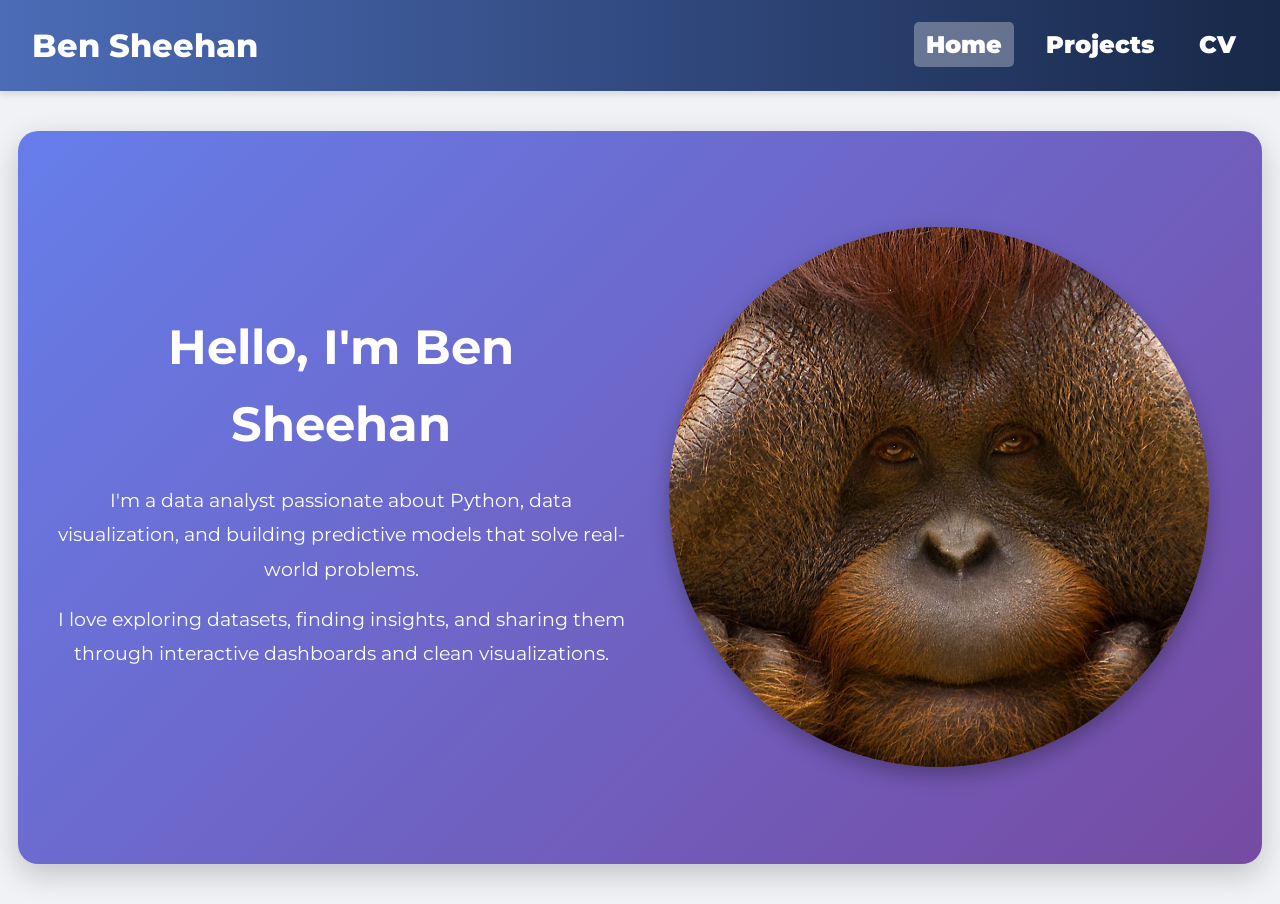
==== commit 9a88473f: "Add files via upload" ====
--- a/index.html
+++ b/index.html
@@ -1,409 +1,40 @@
-<!doctype html>
-<html>
-<head>
-	<meta charset="UTF-8">
-	<meta name="viewport" content="width=device-width, height=device-height, initial-scale=1.0, viewport-fit=cover">
-	<meta name="apple-mobile-web-app-capable" content="yes" />
-
-	<!-- Page Title -->
-	<title>New Template — Slides 4.1 Template Generator</title>
-
-	<!-- Compressed Styles -->
-	<link href="css/slides.min.css?41331" rel="stylesheet" type="text/css">
-
-	<!-- Custom Styles -->
-	<!-- <link href="css/custom.css" rel="stylesheet" type="text/css"> -->
-
-	<!-- jQuery 3.3.1 -->
-	<script src="https://ajax.googleapis.com/ajax/libs/jquery/3.3.1/jquery.min.js"></script>
-
-	<!-- Compressed Scripts -->
-	<script src="js/slides.min.js?41331" type="text/javascript"></script>
-
-	<!-- Custom Scripts -->
-	<!-- <script src="js/custom.js" type="text/javascript"></script> -->
-
-	<!-- Fonts and Material Icons -->
-	<link rel="stylesheet" as="font" href="https://fonts.googleapis.com/css?family=Roboto:100,300,400,500,600,700|Material+Icons"/>
- 
-</head>
-<body class="slides chain simplifiedMobile animated">
-		
-<!-- SVG Library -->
-<svg xmlns="http://www.w3.org/2000/svg" style="display:none">
-  
-  <symbol id="logo" viewBox="0 0 106 31"><title>Slides Framework</title><path d="M17.413 14.04c-.56-5.84-5.6-7-8.52-7-4.6 0-8.6 2.92-8.6 7.52 0 3 2.4 4.88 5.28 5.8 4.24 1.64 5.88 1.84 5.88 3.36 0 1.08-1.2 1.72-2.32 1.72-.28 0-2.24 0-2.52-2.04h-6.6c.6 5.84 5.68 7.36 9.04 7.36 4.92 0 9.04-2.88 9.04-7.76 0-4.8-4-5.92-7.76-6.96-1.76-.52-3.4-1.2-3.4-2.2 0-.6.48-1.48 1.88-1.48 1.96 0 2.04 1.2 2.08 1.68h6.52zm2.222 15.96h6.64v-29.6h-6.64v29.6zm9.662-24.56h6.64v-5.04h-6.64v5.04zm0 24.56h6.64v-22.2h-6.64v22.2zm32.782-29.6h-6.64v9.28c-.72-.72-2.6-2.64-6.52-2.64-5.64 0-11 4.28-11 11.8 0 6.68 4.4 11.88 11.12 11.88 4.48 0 6.08-2.2 6.72-3.12v2.4h6.32v-29.6zm-17.52 18.4c0-2.56 1.8-5.56 5.64-5.56 1.56 0 2.96.56 3.96 1.56 1 .96 1.64 2.32 1.64 3.92.08 1.64-.52 3.08-1.56 4.12s-2.52 1.68-4.12 1.68c-3.12 0-5.56-2.28-5.56-5.68v-.04zm42.502 2.4c.52-4.08-.32-7.64-3.12-10.64-2.08-2.2-5-3.52-8.4-3.52-6.76 0-11.64 5.72-11.64 11.92 0 6.6 5.4 11.76 11.76 11.76 2.28 0 4.48-.68 6.32-2 1.88-1.28 3.44-3.2 4.52-5.68h-6.8c-.8 1.16-1.92 2.08-4.04 2.08-2.6 0-4.84-1.56-5.12-3.92h16.52zm-16.44-5.04c.16-1.04 1.52-3.52 4.96-3.52s4.8 2.48 4.96 3.52h-9.92zm34.502-2.12c-.56-5.84-5.6-7-8.52-7-4.6 0-8.6 2.92-8.6 7.52 0 3 2.4 4.88 5.28 5.8 4.24 1.64 5.88 1.84 5.88 3.36 0 1.08-1.2 1.72-2.32 1.72-.28 0-2.24 0-2.52-2.04h-6.6c.6 5.84 5.68 7.36 9.04 7.36 4.92 0 9.04-2.88 9.04-7.76 0-4.8-4-5.92-7.76-6.96-1.76-.52-3.4-1.2-3.4-2.2 0-.6.48-1.48 1.88-1.48 1.96 0 2.04 1.2 2.08 1.68h6.52z"/></symbol>
-
-  <symbol id="logo-icon" viewBox="0 0 50 41"><title>Slides Framework</title><path d="M4,12h42c2.2,0,4,1.8,4,4v21c0,2.2-1.8,4-4,4H4c-2.2,0-4-1.8-4-4V16C0,13.8,1.8,12,4,12z"/><path opacity="0.6" d="M45.5,9h-41C3.7,9,3,8.3,3,7.5v0C3,6.7,3.7,6,4.5,6h41C46.3,6,47,6.7,47,7.5v0C47,8.3,46.3,9,45.5,9z"/><path opacity="0.4" d="M7.5,0h35C43.3,0,44,0.7,44,1.5v0C44,2.3,43.3,3,42.5,3h-35C6.7,3,6,2.3,6,1.5v0C6,0.7,6.7,0,7.5,0z"/></symbol>
-  
-  <symbol id="close" viewBox="0 0 30 30"><path d="M15 0c-8.3 0-15 6.7-15 15s6.7 15 15 15 15-6.7 15-15-6.7-15-15-15zm5.7 19.3c.4.4.4 1 0 1.4-.2.2-.4.3-.7.3s-.5-.1-.7-.3l-4.3-4.3-4.3 4.3c-.2.2-.4.3-.7.3s-.5-.1-.7-.3c-.4-.4-.4-1 0-1.4l4.3-4.3-4.3-4.3c-.4-.4-.4-1 0-1.4s1-.4 1.4 0l4.3 4.3 4.3-4.3c.4-.4 1-.4 1.4 0s.4 1 0 1.4l-4.3 4.3 4.3 4.3z"/></symbol>
-  
-  <symbol id="close-small" viewBox="0 0 11 11"><path d="M6.914 5.5l3.793-3.793c.391-.391.391-1.023 0-1.414s-1.023-.391-1.414 0l-3.793 3.793-3.793-3.793c-.391-.391-1.023-.391-1.414 0s-.391 1.023 0 1.414l3.793 3.793-3.793 3.793c-.391.391-.391 1.023 0 1.414.195.195.451.293.707.293s.512-.098.707-.293l3.793-3.793 3.793 3.793c.195.195.451.293.707.293s.512-.098.707-.293c.391-.391.391-1.023 0-1.414l-3.793-3.793z"/></symbol>
-
-  <symbol id="arrow-left" viewBox="0 0 29 56"><path d="M28.7.3c.4.4.4 1 0 1.4l-26.3 26.3 26.3 26.3c.4.4.4 1 0 1.4-.4.4-1 .4-1.4 0l-27-27c-.4-.4-.4-1 0-1.4l27-27c.3-.3 1-.4 1.4 0z"/></symbol>
-  
-  <symbol id="arrow-right" viewBox="0 0 29 56"><path d="M.3 55.7c-.4-.4-.4-1 0-1.4l26.3-26.3-26.3-26.3c-.4-.4-.4-1 0-1.4.4-.4 1-.4 1.4 0l27 27c.4.4.4 1 0 1.4l-27 27c-.3.3-1 .4-1.4 0z"/></symbol>
-
-  <symbol id="back" viewBox="0 0 20 20"><path d="M2.3 10.7l5 5c.4.4 1 .4 1.4 0s.4-1 0-1.4l-3.3-3.3h11.6c.6 0 1-.4 1-1s-.4-1-1-1h-11.6l3.3-3.3c.4-.4.4-1 0-1.4-.2-.2-.4-.3-.7-.3s-.5.1-.7.3l-5 5c-.2.2-.3.5-.3.7 0 .2.1.5.3.7z"/></symbol>
-  
-  <symbol id="menu" viewBox="0 0 18 18"><path d="M16 5h-14c-.6 0-1-.4-1-1 0-.5.4-1 1-1h14c.5 0 1 .4 1 1s-.4 1-1 1zm-14 5h14c.5 0 1-.4 1-1 0-.5-.4-1-1-1h-14c-.6 0-1 .4-1 1s.4 1 1 1zm14 3h-14c-.5 0-1 .4-1 1 0 .5.4 1 1 1h14c.5 0 1-.4 1-1s-.4-1-1-1z"/></symbol>
-  
-  <symbol id="share" viewBox="0 0 18 18"><path d="M16 8c-.6 0-1 .4-1 1v6h-12v-6c0-.6-.4-1-1-1s-1 .4-1 1v6c0 1.1.9 2 2 2h12c1.1 0 2-.9 2-2v-6c0-.6-.4-1-1-1zm-2.3-2.3c.4-.4.4-1 0-1.4l-4-4c-.4-.4-1-.4-1.4 0l-4 4c-.4.4-.4 1 0 1.4s1 .4 1.4 0l2.3-2.3v7.6c0 .6.4 1 1 1s1-.4 1-1v-7.6l2.3 2.3c.4.4 1 .4 1.4 0z"/></symbol>
-
-  <symbol id="arrow-down" viewBox="0 0 24 24"><path d="M12 18c-.2 0-.5-.1-.7-.3l-11-10c-.4-.4-.4-1-.1-1.4.4-.4 1-.4 1.4-.1l10.4 9.4 10.3-9.4c.4-.4 1-.3 1.4.1.4.4.3 1-.1 1.4l-11 10c-.1.2-.4.3-.6.3z"/></symbol>
-  
-  <symbol id="arrow-up" viewBox="0 0 24 24"><path d="M11.9 5.9c.2 0 .5.1.7.3l11 10c.4.4.4 1 .1 1.4-.4.4-1 .4-1.4.1l-10.4-9.4-10.3 9.4c-.4.4-1 .3-1.4-.1-.4-.4-.3-1 .1-1.4l11-10c.1-.2.4-.3.6-.3z"/></symbol>
-  
-  <symbol id="arrow-top" viewBox="0 0 18 18"><path d="M15.7 7.3l-6-6c-.4-.4-1-.4-1.4 0l-6 6c-.4.4-.4 1 0 1.4.4.4 1 .4 1.4 0l4.3-4.3v11.6c0 .6.4 1 1 1s1-.4 1-1v-11.6l4.3 4.3c.2.2.4.3.7.3s.5-.1.7-.3c.4-.4.4-1 0-1.4z"/></symbol>
-  
-  <symbol id="play" viewBox="0 0 30 30"><path d="M7 30v-30l22 15z"/></symbol>
-  
-  <symbol id="chat" viewBox="0 0 18 18"><path d="M5,17c-0.2,0-0.3,0-0.4-0.1C4.2,16.7,4,16.4,4,16v-2H2c-1.1,0-2-0.9-2-2V3c0-1.1,0.9-2,2-2h14c1.1,0,2,0.9,2,2v9 c0,1.1-0.9,2-2,2H9.3l-3.7,2.8C5.4,16.9,5.2,17,5,17z M2,12h3.5C5.8,12,6,12.2,6,12.5V14l2.4-1.8C8.6,12.1,8.8,12,9,12h7V3H2V12z M13,7H5C4.4,7,4,6.6,4,6s0.4-1,1-1h8c0.6,0,1,0.4,1,1S13.6,7,13,7z M13,10H5c-0.6,0-1-0.4-1-1s0.4-1,1-1h8c0.6,0,1,0.4,1,1 S13.6,10,13,10z"/></symbol>
-
-  <symbol id="mail" viewBox="0 0 18 18"><path d="M16 2h-14c-1.1 0-2 .9-2 2v10c0 1.1.9 2 2 2h14c1.1 0 2-.9 2-2v-10c0-1.1-.9-2-2-2zm0 2v.5l-7 4.3-7-4.4v-.4h14zm-14 10v-7.2l6.5 4c.1.1.3.2.5.2s.4-.1.5-.2l6.5-4v7.2h-14z"/></symbol>
-
-  <symbol id="sound-on" viewBox="0 0 18 18"><path d="M8.5,0.1C8.1-0.1,7.7,0,7.4,0.2L3.7,3H2C0.9,3,0,3.9,0,5v6c0,1.1,0.9,2,2,2h1.7l3.7,2.8C7.6,15.9,7.8,16,8,16 c0.2,0,0.3,0,0.4-0.1C8.8,15.7,9,15.4,9,15V1C9,0.6,8.8,0.3,8.5,0.1z M7,13l-2.4-1.8C4.4,11.1,4.2,11,4,11l-2,0l0-6h2 c0.2,0,0.4-0.1,0.6-0.2L7,3V13z M11.7,9.9l0.7,1.9C13.9,11.2,15,9.7,15,8c0-1.7-1.1-3.2-2.7-3.8l-0.7,1.9C12.5,6.4,13,7.2,13,8C13,8.9,12.5,9.6,11.7,9.9z M12.2,1.1l-0.3,2C14.3,3.5,16,5.6,16,8s-1.8,4.5-4.2,4.9l0.3,2C15.6,14.3,18,11.4,18,8C18,4.6,15.6,1.7,12.2,1.1z"/></symbol>
-  
-  <symbol id="sound-off" viewBox="0 0 18 18"><path d="M15.9,8l1.8-1.8c0.4-0.4,0.4-1,0-1.4s-1-0.4-1.4,0l-1.8,1.8l-1.8-1.8c-0.4-0.4-1-0.4-1.4,0s-0.4,1,0,1.4L13.1,8l-1.8,1.8 c-0.4,0.4-0.4,1,0,1.4c0.2,0.2,0.5,0.3,0.7,0.3s0.5-0.1,0.7-0.3l1.8-1.8l1.8,1.8c0.2,0.2,0.5,0.3,0.7,0.3s0.5-0.1,0.7-0.3 c0.4-0.4,0.4-1,0-1.4L15.9,8z M8.5,0.1C8.1-0.1,7.7,0,7.4,0.2L3.7,3H2C0.9,3,0,3.9,0,5v6c0,1.1,0.9,2,2,2h1.7l3.7,2.8C7.6,15.9,7.8,16,8,16 c0.2,0,0.3,0,0.4-0.1C8.8,15.7,9,15.4,9,15V1C9,0.6,8.8,0.3,8.5,0.1z M7,13l-2.4-1.8C4.4,11.1,4.2,11,4,11l-2,0l0-6h2 c0.2,0,0.4-0.1,0.6-0.2L7,3V13z"/></symbol>
-  
-  <!-- social -->
-  <symbol id="apple" viewBox="-1 1 24 24"><path d="M17.6 13.8c0-3 2.5-4.5 2.6-4.6-1.4-2.1-3.6-2.3-4.4-2.4-1.9-.2-3.6 1.1-4.6 1.1-.9 0-2.4-1.1-4-1-2 0-3.9 1.2-5 3-2.1 3.7-.5 9.1 1.5 12.1 1 1.5 2.2 3.1 3.8 3 1.5-.1 2.1-1 3.9-1s2.4 1 4 1 2.7-1.5 3.7-2.9c1.2-1.7 1.6-3.3 1.7-3.4-.1-.1-3.2-1.3-3.2-4.9zm-3.1-9c.8-1 1.4-2.4 1.2-3.8-1.2 0-2.7.8-3.5 1.8-.8.9-1.5 2.3-1.3 3.7 1.4.1 2.8-.7 3.6-1.7z"/></symbol>
-
-  <symbol id="dribbble" viewBox="0 0 24 24"><path d="M12 0c-6.7 0-12 5.3-12 12s5.3 12 12 12 12-5.3 12-12-5.3-12-12-12zm7.9 5.7c1.3 1.7 2.1 3.9 2.3 6.1-.4-.1-2.4-.4-4.7-.4-.8 0-1.5 0-2.3.1 0-.1-.1-.3-.3-.5l-.7-1.5c3.7-1.4 5.3-3.4 5.7-3.8zm-7.9-3.8c2.5 0 4.9.9 6.7 2.5-.3.4-1.9 2.3-5.2 3.6-1.6-2.9-3.3-5.3-3.7-5.9.6-.1 1.4-.2 2.2-.2zm-4.4 1c.4.6 2.1 3 3.7 5.8-4.4 1.2-8.2 1.2-9.2 1.2h-.1c.8-3.1 2.9-5.6 5.6-7zm-5.7 9.1v-.3h.3c1.2 0 5.6-.1 10.1-1.5l.8 1.6c-.1 0-.3 0-.4.1-5.1 1.6-7.9 6-8.3 6.7-1.6-1.7-2.5-4.1-2.5-6.6zm10.1 10.1c-2.3 0-4.4-.8-6.1-2.1.3-.5 2.4-4.4 7.9-6.3 1.3 3.6 2 6.7 2.1 7.6-1.2.6-2.6.8-3.9.8zm5.7-1.8c-.1-.8-.7-3.6-2-7.1.7-.1 1.3-.1 2-.1 2.1 0 3.7.4 4.1.5-.3 2.8-1.8 5.2-4.1 6.7z"/></symbol>
-
-  <symbol id="facebook" viewBox="0 0 24 24"><path d="M24 1.3v21.3c0 .7-.6 1.3-1.3 1.3h-6.1v-9.3h3.1l.5-3.6h-3.6v-2.2c0-1.1.3-1.8 1.8-1.8h1.9v-3.2c-.3 0-1.5-.1-2.8-.1-2.8 0-4.7 1.7-4.7 4.8v2.7h-3.1v3.6h3.1v9.2h-11.5c-.7 0-1.3-.6-1.3-1.3v-21.4c0-.7.6-1.3 1.3-1.3h21.3c.8 0 1.4.6 1.4 1.3z"/></symbol>
-
-  <symbol id="facebook2" viewBox="0 0 512 512"><path d="M288 176v-64c0-17.664 14.336-32 32-32h32v-80h-64c-53.024 0-96 42.976-96 96v80h-64v80h64v256h96v-256h64l32-80h-96z"/></symbol>
-   
-  <symbol id="fb-like" viewBox="0 0 20 20"><path d="M0 8v12h5v-12h-5zm2.5 10.8c-.4 0-.8-.3-.8-.8 0-.4.3-.8.8-.8s.8.3.8.8c0 .4-.4.8-.8.8zm3.5-.8h9.5c1.1 0 1.7-1 1.7-1.7 0-.3-.4-1-.4-1 1.4-.3 1.7-1.2 1.7-1.7-.1-.5-.3-.9-.5-1 1-.4 1.5-1.1 1.4-1.9-.1-.8-1-1.5-1-1.5 1-.6.9-1.5.9-1.5-.3-1.3-1.5-1.7-1.7-1.7h-5.6s.3-.5.3-2.4-1.3-3.6-2.6-3.6c0 0-.7.1-1 .3v3.5l-2.7 4.4v9.8z"/></symbol>
-  
-  <symbol id="googlePlus" viewBox="0 1 24 24"><path d="M7.8 13.5h4.6c-.6 2-2.5 3.4-4.6 3.4-2.7 0-4.9-2.2-4.9-4.9s2.2-4.9 4.9-4.9c1.1 0 2.1.3 3 1l1.8-2.4c-1.4-1.1-3-1.6-4.8-1.6-4.3 0-7.9 3.5-7.9 7.9s3.5 7.9 7.9 7.9 7.9-3.5 7.9-7.9v-1.5h-7.9v3zM21.7 11v-2.2h-2v2.2h-2.2v2h2.2v2.2h2v-2.2h2.2v-2z"/></symbol>
-  
-  <symbol id="instagram" viewBox="0 0 20 20"><circle cx="10" cy="10" r="3.3"/><path d="M13,0H7C2.2,0,0,2.2,0,7v6c0,4.8,2.1,7,7,7h6c4.8,0,7-2.2,7-7V7C20,2.2,17.9,0,13,0z M10,15.1c-2.8,0-5.1-2.3-5.1-5.1 S7.2,4.9,10,4.9s5.1,2.3,5.1,5.1S12.8,15.1,10,15.1z M15.3,5.9c-0.7,0-1.2-0.5-1.2-1.2c0-0.7,0.5-1.2,1.2-1.2s1.2,0.5,1.2,1.2 C16.5,5.3,16,5.9,15.3,5.9z"/></symbol>
-
-  <symbol id="behance" viewBox="0 0 511.958 511.958"><path d="M210.624 240.619c10.624-5.344 18.656-11.296 24.16-17.728 9.792-11.584 14.624-26.944 14.624-45.984 0-18.528-4.832-34.368-14.496-47.648-16.128-21.632-43.424-32.704-82.016-33.28h-152.896v312.096h142.56c16.064 0 30.944-1.376 44.704-4.192 13.76-2.848 25.664-8.064 35.744-15.68 8.96-6.624 16.448-14.848 22.4-24.544 9.408-14.656 14.112-31.264 14.112-49.76 0-17.92-4.128-33.184-12.32-45.728-8.288-12.544-20.448-21.728-36.576-27.552zm-147.552-90.432h68.864c15.136 0 27.616 1.632 37.408 4.864 11.328 4.704 16.992 14.272 16.992 28.864 0 13.088-4.32 22.24-12.864 27.392-8.608 5.152-19.776 7.744-33.472 7.744h-76.928v-68.864zm108.896 198.24c-7.616 3.68-18.336 5.504-32.064 5.504h-76.832v-83.232h77.888c13.568.096 24.128 1.888 31.68 5.248 13.44 6.08 20.128 17.216 20.128 33.504 0 19.2-6.912 32.128-20.8 38.976zM327.168 110.539h135.584v38.848h-135.584zM509.856 263.851c-2.816-18.08-9.024-33.984-18.688-47.712-10.592-15.552-24.032-26.944-40.384-34.144-16.288-7.232-34.624-10.848-55.04-10.816-34.272 0-62.112 10.72-83.648 32-21.472 21.344-32.224 52.032-32.224 92.032 0 42.656 11.872 73.472 35.744 92.384 23.776 18.944 51.232 28.384 82.4 28.384 37.728 0 67.072-11.232 88.032-33.632 13.408-14.144 20.992-28.064 22.656-41.728h-62.464c-3.616 6.752-7.808 12.032-12.608 15.872-8.704 7.04-20.032 10.56-33.92 10.56-13.216 0-24.416-2.912-33.76-8.704-15.424-9.28-23.488-25.536-24.512-48.672h170.464c.256-19.936-.384-35.264-2.048-45.824zm-166.88 5.984c2.24-15.008 7.68-26.912 16.32-35.712 8.64-8.768 20.864-13.184 36.512-13.216 14.432 0 26.496 4.128 36.32 12.416 9.696 8.352 15.168 20.48 16.288 36.512h-105.44z"/></symbol>
-  
-  <symbol id="linkedin" viewBox="0 0 24 24"><path d="M5.9 21.9h-4.7v-14.2h4.7v14.2zm-2.3-16.1c-1.6 0-2.6-1.1-2.6-2.5s1-2.5 2.7-2.5c1.6 0 2.6 1 2.6 2.5-.1 1.4-1.2 2.5-2.7 2.5zm19.2 16.1h-4.7v-7.6c0-2-.7-3.3-2.3-3.3-1.3 0-2.1.9-2.5 1.7-.1.3-.1.8-.1 1.2v7.9h-4.7v-14.1h4.7v2c.7-.9 1.7-2.3 4.3-2.3 3.1 0 5.5 2.1 5.5 6.4v8.2h-.2z"/></symbol>
-
-  <symbol id="medium" viewBox="0 0 130.8 104"><path d="M15.5 21.2c.2-1.6-.5-3.2-1.7-4.3l-12.1-14.7v-2.2h38l29.3 64.4 25.8-64.4h36.2v2.2l-10.5 10c-.9.7-1.3 1.8-1.2 2.9v73.7c0 1.1.3 2.2 1.2 2.9l10.2 10v2.2h-51.3v-2.2l10.6-10.2c1-1 1-1.3 1-2.9v-59.6l-29.4 74.7h-4l-34.2-74.7v50.3c0 2.2.4 4.2 1.9 5.7l13.7 16.8v2.2h-39v-2.2l13.8-16.7c1.5-1.5 1.8-3.3 1.8-5.7l-.1-58.2z"/></symbol>
-  
-  <symbol id="pinterest" viewBox="0 0 24 24"><path d="M5.9 13.9c1.2-2-.4-2.5-.6-4-1-6.1 7.1-10.2 11.4-6 2.9 2.9 1 12-3.7 11-4.6-.9 2.2-8.1-1.4-9.5-3-1.1-4.6 3.6-3.2 5.9-.8 4-2.5 7.7-1.8 12.7 2.3-1.7 3.1-4.8 3.7-8.1 1.2.7 1.8 1.4 3.3 1.5 5.5.4 8.6-5.4 7.8-10.7-.7-4.7-5.5-7.1-10.6-6.6-4.1.4-8.1 3.7-8.3 8.3-.1 2.8.7 4.9 3.4 5.5z"/></symbol>
-  
-  <symbol id="stumbleupon" viewBox="0 0 24 24"><path d="M13.3 9.6l1.6.8 2.5-.8v-1.4c0-3-2.4-5.4-5.4-5.4s-5.4 2.4-5.4 5.4v7.5c0 .7-.6 1.3-1.3 1.3s-1.3-.6-1.3-1.3v-3.2h-4v3.2c0 3 2.4 5.4 5.4 5.4s5.4-2.4 5.4-5.4v-7.5c0-.7.6-1.3 1.3-1.3s1.3.6 1.3 1.3l-.1 1.4zm6.6 2.9v3.2c0 .7-.6 1.3-1.3 1.3s-1.3-.6-1.3-1.3v-3.2l-2.5.8-1.6-.8v3.2c0 3 2.4 5.4 5.4 5.4s5.4-2.4 5.4-5.4v-3.2h-4.1z"/></symbol>
-  
-  <symbol id="twitter" viewBox="0 1 24 23"><path d="M21.5 7.6v.6c0 6.6-5 14.1-14 14.1-2.8 0-5.4-.8-7.6-2.2l1.2.1c2.3 0 4.4-.8 6.1-2.1-2.2 0-4-1.5-4.6-3.4.3.1.6.1.9.1.5 0 .9-.1 1.3-.2-2.1-.6-3.8-2.6-3.8-5 .7.4 1.4.6 2.2.6-1.3-.9-2.2-2.4-2.2-4.1 0-.9.2-1.8.7-2.5 2.4 3 6.1 5 10.2 5.2-.1-.4-.1-.7-.1-1.1 0-2.7 2.2-5 4.9-5 1.4 0 2.7.6 3.6 1.6 1-.3 2.1-.7 3-1.3-.4 1.2-1.1 2.1-2.2 2.7 1-.1 1.9-.4 2.8-.8-.6 1.1-1.4 2-2.4 2.7z"/></symbol>
-  
-  <symbol id="tumblr" viewBox="0 0 23 23"><path d="M12.573 4.94v-4.94h-3.188c-.072.183-.11.4-.11.622-.034.107-.072.184-.072.293-.328 1.829-1.28 3.11-2.892 3.807-.476.218-.914.253-1.39.218v3.987h2.342c.039 5.603.039 8.493.039 8.64v.332c.294 2.449 1.573 3.914 3.843 4.463.914.257 1.901.366 2.892.366 1.279-.036 2.525-.256 3.771-.659v-4.685c-.731.22-1.395.402-1.977.583-1.135.333-2.087.113-2.857-.619-.073-.11-.183-.257-.221-.403-.106-.586-.178-1.206-.178-1.795v-6.222h5.083v-3.988h-5.085z"/></symbol>
-
-  <symbol id="xing" viewBox="0 0 24 24"><path d="M3.647 4.74c-.208 0-.384.073-.472.216-.091.148-.077.338.02.531l2.34 4.051v.02l-3.678 6.49c-.096.191-.091.383 0 .531.088.142.244.236.452.236h3.461c.518 0 .767-.349.944-.669l3.737-6.608-2.38-4.15c-.172-.307-.433-.649-.964-.649h-3.46zm14.542-4.74c-.517 0-.741.326-.927.659l-7.702 13.658 4.918 9.023c.172.307.437.659.967.659h3.457c.208 0 .371-.079.459-.221.092-.148.09-.343-.007-.535l-4.88-8.915v-.023l7.664-13.551c.096-.191.098-.386.007-.534-.088-.142-.252-.221-.46-.221h-3.496z"/></symbol>
-
-  <symbol id="whatsapp" viewBox="0 0 512 512"><path d="M256.064 0h-.128c-141.152 0-255.936 114.816-255.936 256 0 56 18.048 107.904 48.736 150.048l-31.904 95.104 98.4-31.456c40.48 26.816 88.768 42.304 140.832 42.304 141.152 0 255.936-114.848 255.936-256s-114.784-256-255.936-256zm148.96 361.504c-6.176 17.44-30.688 31.904-50.24 36.128-13.376 2.848-30.848 5.12-89.664-19.264-75.232-31.168-123.68-107.616-127.456-112.576-3.616-4.96-30.4-40.48-30.4-77.216s18.656-54.624 26.176-62.304c6.176-6.304 16.384-9.184 26.176-9.184 3.168 0 6.016.16 8.576.288 7.52.32 11.296.768 16.256 12.64 6.176 14.88 21.216 51.616 23.008 55.392 1.824 3.776 3.648 8.896 1.088 13.856-2.4 5.12-4.512 7.392-8.288 11.744-3.776 4.352-7.36 7.68-11.136 12.352-3.456 4.064-7.36 8.416-3.008 15.936 4.352 7.36 19.392 31.904 41.536 51.616 28.576 25.44 51.744 33.568 60.032 37.024 6.176 2.56 13.536 1.952 18.048-2.848 5.728-6.176 12.8-16.416 20-26.496 5.12-7.232 11.584-8.128 18.368-5.568 6.912 2.4 43.488 20.48 51.008 24.224 7.52 3.776 12.48 5.568 14.304 8.736 1.792 3.168 1.792 18.048-4.384 35.52z"/></symbol>
-  
-  <symbol id="youtube" viewBox="0 0 24 24"><path d="M23.6 6.3c-.3-1.2-1.4-2.2-2.6-2.3-3-.3-6-.3-9-.3s-6 0-9 .3c-1.2.1-2.3 1.1-2.6 2.3-.4 1.8-.4 3.8-.4 5.7 0 1.9 0 3.9.4 5.7.3 1.2 1.4 2.2 2.6 2.3 3 .3 6 .3 9 .3s6 0 9-.3c1.3-.1 2.3-1.1 2.6-2.4.4-1.7.4-3.7.4-5.6 0-1.9 0-3.9-.4-5.7zm-14.1 9v-6.6l6.5 3.3-6.5 3.3z"/></symbol>
-
-</svg>
-
-<!-- Navigation -->
-<nav class="side pole">
-  <div class="navigation">
-    <ul></ul>
-  </div>
-</nav>
-
-<!-- Panel Top #08 -->
-<nav class="panel top">
-  <div class="sections desktop">
-    <div class="left"><a href="#" title="Slides Framework"><svg style="width:82px;height:24px"><use xmlns:xlink="http://www.w3.org/1999/xlink" xlink:href="#logo"></use></svg></a></div>
-    <div class="center">
-      <ul class="menu uppercase">
-        <li><a href="#">Tour</a></li>
-        <li><a href="#">Upgrade</a></li>
-        <li><a href="#">Help</a></li>
-        <li><a href="#">Explore</a></li>
-      </ul>
-    </div>
-    <div class="right">
-      <ul class="menu trim">
-        <li><a href="http://facebook.com/designmodo" target="_blank"><svg><use xmlns:xlink="http://www.w3.org/1999/xlink" xlink:href="#facebook"></use></svg></a></li>
-        <li><a href="http://twitter.com/designmodo" target="_blank"><svg><use xmlns:xlink="http://www.w3.org/1999/xlink" xlink:href="#twitter"></use></svg></a></li>
-        <li class="cropRight"><a href="http://instagram.com/designmodo" class="trimRight" target="_blank"><svg><use xmlns:xlink="http://www.w3.org/1999/xlink" xlink:href="#instagram"></use></svg></a></li>
-      </ul>
-    </div>
-  </div>
-  <div class="sections compact hidden">
-    <div class="left"><a href="#" title="Slides Framework"><svg style="width:82px;height:24px"><use xmlns:xlink="http://www.w3.org/1999/xlink" xlink:href="#logo"></use></svg></a></div>
-    <div class="right"><span class="button actionButton sidebarTrigger" data-sidebar-id="1"><svg><use xmlns:xlink="http://www.w3.org/1999/xlink" xlink:href="#menu"></use></svg></span></div>
-  </div>
-</nav>
-
-<!-- Sidebar -->
-<nav class="sidebar" data-sidebar-id="1">
-  <div class="close"><svg><use xmlns:xlink="http://www.w3.org/1999/xlink" xlink:href="#close"></use></svg></div>
-  <div class="content">
-    <a href="#" class="logo"><svg width="37" height="30"><use xmlns:xlink="http://www.w3.org/1999/xlink" xlink:href="#logo-icon"></use></svg></a>
-    <ul class="mainMenu margin-top-3">
-      <li><a href="#">All Goods</a></li>
-      <li><a href="#">UI Kits</a></li>
-      <li><a href="#">Icons</a></li>
-      <li><a href="#">Mockups</a></li>
-      <li><a href="#">Toolkit</a></li>
-    </ul>
-    <ul class="subMenu small opacity-8">
-      <li><a href="#">Submit Product</a></li>
-      <li><a href="#">FAQ</a></li>
-      <li><a href="#">License</a></li>
-      <li><a href="#">Terms & Conditions</a></li>
-      <li><a href="#">Privacy Policy</a></li>
-      <li><a href="#">Contact Us</a></li>
-    </ul>
-    <ul class="social opacity-8">
-      <li><a href="#"><svg><use xmlns:xlink="http://www.w3.org/1999/xlink" xlink:href="#facebook"></use></svg></a></li>
-      <li><a href="#"><svg><use xmlns:xlink="http://www.w3.org/1999/xlink" xlink:href="#twitter"></use></svg></a></li>
-      <li><a href="#"><svg><use xmlns:xlink="http://www.w3.org/1999/xlink" xlink:href="#instagram"></use></svg></a></li>
-    </ul>
-  </div>
-</nav>
-
-
-
-
-<!-- Slide 1 (#09) -->
-<section class="slide fade-6 kenBurns">
-  <div class="content">
-    <div class="container">
-      <div class="wrap">
-
-        <div class="fix-12-12">
-          <div class="fix-3-12">
-            <svg height="77" class="wide ae-1 fromCenter"><use xmlns:xlink="http://www.w3.org/1999/xlink" xlink:href="#logo"></use></svg>
-          </div>
-          <div class="button play small white popupTrigger ae-2 fromCenter margin-top-6 margin-bottom-6" data-popup-id="9">
-            <svg><use xmlns:xlink="http://www.w3.org/1999/xlink" xlink:href="#play"></use></svg>
-          </div>
-          <p class="ae-3"><span class="opacity-8">Start now and get <b>free bonus</b> on account</span></p>
-          <form class="slides-form" action="#" autocomplete="off">
-            <input type="email" class="input-9 ae-4 fromCenter" name="user-email" placeholder="Email" val=""/>
-            <input type="password" class="input-9 ae-5 fromCenter" name="user-password" placeholder="Password" val=""/>
-            <input type="password" class="input-9 ae-6 fromCenter" name="confirm-password" placeholder="Confirm the password" val=""/>
-            <button type="submit" class="button blue gradient ae-7 fromCenter" name="button">Get Started</button>
-          </form>
-        </div>
-
-      </div>
-    </div>
-  </div>
-  <div class="background" style="background-image:url(assets/img/background/img-09.jpg)"></div>
-</section>
-
-<!-- Popup Video -->
-<div class="popup autoplay" data-popup-id="9">
-  <div class="close"><svg><use xmlns:xlink="http://www.w3.org/1999/xlink" xlink:href="#close"></use></svg></div>
-  <div class="content">
-    <div class="container">
-      <div class="wrap">
-        <div class="fix-10-12">
-          <div class="embedVideo popupContent">
-            <iframe src="https://www.youtube.com/embed/g8yBqxTiHSs" frameborder="0" allow="accelerometer; autoplay; encrypted-media; gyroscope; picture-in-picture" allowfullscreen></iframe>
-          </div>
-        </div>
-      </div>
-    </div>
-  </div>
-</div>
-
-
-<!-- Slide 2 (#15) -->
-<section class="slide fade-6 kenBurns fromLeft">
-  <div class="content">
-    <div class="container">
-      <div class="wrap">
-      
-        <div class="fix-12-12">
-          <div class="fix-7-12 left toRight">
-            <h1 class="ae-1">Designing a product is designing a relationship</h1>
-            <p class="ae-2"><span class="opacity-8">Man was designed in a way in which he must eat in order to give him a solid reason to go to work everyday. This helps to keep him out of trouble. God is&nbsp;wise.</span></p>
-            <a class="button blue gradient crop ae-3">Get Started</a>
-          </div>
-        </div>
-        
-      </div>
-    </div>
-  </div>
-  <div class="background" style="background-image:url(assets/img/background/img-15.jpg)"></div>
-</section>
-
-<!-- Slide 3 (#14) -->
-<section class="slide fade-6 kenBurns fromRight">
-  <div class="content">
-    <div class="container">
-      <div class="wrap">
-      
-        <div class="fix-12-12">
-          <div class="fix-6-12 left toLeft">
-            <h1 class="ae-1">Designers are meant to be loved, not to be understood.</h1>
-            <p class="ae-2"><span class="opacity-8">You must forget all your theories, all your ideas before the subject. What part of these is really your own will be expressed in your&nbsp;expression.</span></p>
-            <a class="button blue gradient crop ae-3">Get Started</a>
-          </div>
-        </div>
-            
-      </div>  
-    </div>
-  </div>
-  <div class="background" style="background-image:url(assets/img/background/img-14.jpg)"></div>
-</section>
-
-<!-- Slide 4 (#89) -->
-<section class="slide fade-6 kenBurns">
-  <div class="content">
-    <div class="container">
-      <div class="wrap">
-
-        <div class="fix-12-12">
-          <ul class="flex left">
-            <li class="col-6-12 fromBottomLeft">
-              <p class="opacity-6 margin-bottom-2 ae-1">Case study</p>
-              <h1 class="ae-2">The Secret of Success</h1>
-              <div class="ae-3"><p class="opacity-8">No matter how many times your amazing, absolutely brilliant work is rejected by the client, for whatever dopey, arbitrary reason, there is often another amazing, absolutely brilliant solution possible.</p></div>
-              <ul class="flex">
-                <li class="col-6-12 ae-3">
-                  <h3 class="margin-top-3">Camera</h3>
-                  <p class="tiny opacity-6">Scan entire conversations in a chat-like view.</p>
-                </li>
-                <li class="col-6-12 ae-4">
-                  <h3 class="margin-top-3">Messages</h3>
-                  <p class="tiny opacity-6">Quickly swipe messages to your archive or trash.</p>
-                </li>
-                <li class="col-6-12 ae-5">
-                  <h3 class="margin-top-3">Music Center</h3>
-                  <p class="tiny opacity-6">Unforgettable feelings through a quality music.</p>
-                </li>
-                <li class="col-6-12 ae-6">
-                  <h3 class="margin-top-3">Channels</h3>
-                  <p class="tiny opacity-6">Read reviews, compare customer ratings.</p>
-                </li>
-              </ul>
-            </li>
-            <li class="col-1-12">&nbsp;</li>
-            <li class="col-5-12 bottom">
-              <div class="videoThumbnail shadow rounded popupTrigger margin-bottom-3 ae-7" data-popup-id="89-3">
-                <img src="assets/img/image-89-1.jpg" class="wide" alt="Video Thumbnail"/>
-              </div>
-              <img src="assets/img/image-89-2.jpg" data-action="zoom" class="shadow rounded ae-8" alt="Image"/>
-            </li>
-          </ul>
-        </div>
-
-      </div>
-    </div>
-  </div>
-  <div class="background" style="background-image:url(assets/img/background/img-89.jpg)"></div>
-</section>
-
-<!-- Popup Video -->
-<div class="popup autoplay" data-popup-id="89-3">
-  <div class="close"><svg><use xmlns:xlink="http://www.w3.org/1999/xlink" xlink:href="#close"></use></svg></div>
-  <div class="content">
-    <div class="container">
-      <div class="wrap">
-        <div class="fix-10-12">
-          <div class="embedVideo popupContent">
-            <iframe src="https://www.youtube.com/embed/g8yBqxTiHSs" frameborder="0" allow="accelerometer; autoplay; encrypted-media; gyroscope; picture-in-picture" allowfullscreen></iframe>
-          </div>
-        </div>
-      </div>
-    </div>
-  </div>
-</div>
-
-
-
-<!-- Slide 5 (#85) -->
-<section class="slide fade-6 kenBurns">
-  <div class="content">
-    <div class="container">
-      <div class="wrap">
-      
-        <div class="fix-7-12">
-          <h1 class="ae-1">Pricing</h1>
-          <ul class="grid grid-85 equal margin-top-5 ae-2 fromCenter" data-equal-collapse-width="767">
-            <li class="col-6-12 col-tablet-1-2 col-phablet-1-1 margin-bottom-2 ae-3">
-              <div class="pad" style="background: #F5FBFE">
-                <h3>Moon</h3>
-                <div class="price ae-5"><span class="currency">$</span>0</div>
-                <div class="ae-5">
-                  <h6 class="uppercase bold small opacity-4">No Credit Card Needed</h6>
-                </div>
-                <div class="margin-top-3 margin-bottom-3 equalElement ae-6">
-                  <ul class="p tiny">
-                    <li><strong>25 Free Images</strong></li>
-                    <li class="opacity-8">Custom Domain</li>
-                    <li class="opacity-8">24/7 Customer Support</li>
-                  </ul>
-                </div>
-                <a href="#" class="button green gradient wide cropSides cropBottom ae-7">Try Free</a>
-              </div>
-            </li>
-            <li class="col-6-12 col-tablet-1-2 col-phablet-1-1 ae-4">
-              <div class="pad">
-                <h3>Planet</h3>
-                <div class="price ae-6"><span class="currency">$</span>6</div>
-                <div class="ae-6">
-                  <h6 class="uppercase bold small opacity-4">Billed per Month</h6>
-                </div>
-                <div class="margin-top-3 margin-bottom-3 equalElement ae-7">
-                  <ul class="p tiny">
-                    <li><strong>60 Free Images</strong></li>
-                    <li><strong>Mobile-Optimized</strong></li>
-                    <li><strong>No Transaction Fees</strong></li>
-                    <li class="opacity-8">Custom Domain</li>
-                    <li class="opacity-8">24/7 Customer Support</li>
-                  </ul>
-                </div>
-                <a href="#" class="button blue gradient wide cropSides cropBottom ae-8">Purchase</a>
-              </div>
-            </li>
-          </ul>
-        </div> 
-        
-      </div>
-    </div>
-  </div>
-  <div class="background" style="background-image:url(assets/img/background/img-85.jpg)"></div>
-</section>
-
-<!-- Slide 6 (#95) -->
-<section class="slide fade-6 kenBurns">
-  <div class="content">
-    <div class="container">
-      <div class="wrap">
-      
-        <div class="fix-6-12">
-          <h1 class="huge ae-1 margin-bottom-2">Download Mobile App</h1>
-          <p class="hero ae-2 margin-bottom-3"><span class="opacity-8">Learning never exhausts the mind.</span></p>
-
-          <form action="#" autocomplete="off" class="slides-form margin-bottom-3">
-            <input type="email" class="ae-3" name="email" placeholder="E-mail address"/>
-            <button type="submit" class="button blue gradient ae-4" name="submit">Try it free</button>
-          </form>
-
-          <a href="#" class="button hollow ae-5"><img src="assets/img/appstore.jpg" height="63"/></a><a href="#" class="button hollow ae-6"><img src="assets/img/googleplay.jpg" height="63"/></a>
-        </div>
-                
-      </div>
-    </div>
-  </div>
-  <div class="background" style="background-image:url(assets/img/background/img-95.jpg)"></div>
-</section>
-
-<!-- Panel Bottom #15 -->
-<nav class="panel bottom lastSlideOnly">
-  <div class="sections">
-    <div class="center"><a href="#" class="opacity-8">Available <svg style="height:21px;"><use xmlns:xlink="http://www.w3.org/1999/xlink" xlink:href="#apple"></use></svg> iPhone</a></div>
-  </div>
-</nav>
-
-<!-- Loading Progress Bar -->
-<div class="progress-bar blue"></div>
-		
-</body>
-</html>
+<!DOCTYPE html>
+<html lang="en">
+<head>
+    <meta charset="UTF-8">
+    <title>Portfolio - Home</title>
+    <link rel="stylesheet" href="assets/styles.css">
+    <link href="https://fonts.googleapis.com/css2?family=Montserrat:wght@400;600;700&display=swap" rel="stylesheet">
+</head>
+<body>
+    <!--Navbar-->
+    <nav>
+        <div class="nav-container">
+            <div class="logo">Ben Sheehan</div>
+            <ul class="navbar">
+                <li><a href="index.html" class="active">Home</a></li>
+                <li><a href="projects.html">Projects</a></li>
+                <li><a href="cv/Ben_Sheehan_Resume.pdf" target="_blank">CV</a></li>
+            </ul>
+        </div>
+    </nav>
+
+    <!--Home-->
+    <section class="home-section">
+        <div class="home-container">
+
+            <!--Left side text-->
+            <div class="home-text">
+                <h1>Hello, I'm Ben Sheehan</h1>
+                <p>I'm a data analyst passionate about Python, data visualization, and building predictive models that solve real-world problems.</p>
+                <p>I love exploring datasets, finding insights, and sharing them through interactive dashboards and clean visualizations.</p>
+            </div>
+
+            <!--Right side image-->
+            <div class="home-image">
+                <img src="assets/orangutan.jpg" alt="Ben Sheehan">
+            </div>
+        </div>
+    </section>
+</body>
+</html>
--- a/assets/styles.css
+++ b/assets/styles.css
@@ -0,0 +1,199 @@
+/* Reset default styles */
+body, ul, h1, h2, p {
+    margin: 0;
+    padding: 0;
+    box-sizing: border-box;
+}
+
+body {
+    font-family: 'Montserrat', sans-serif;
+    line-height: 1.6;
+    background-color: #f0f2f5;
+    color: #333;
+}
+
+/* Navbar */
+nav {
+    background: linear-gradient(90deg, #4b6cb7, #182848);
+    box-shadow: 0 4px 6px rgba(0,0,0,0.1);
+    padding: 20px;
+    position: sticky;
+    top: 0;
+    z-index: 100;
+}
+
+.nav-container {
+    display: flex;
+    justify-content: space-between;
+    align-items: center;
+    width: 100%;
+    max-width: 95vw;
+    margin: auto;
+}
+
+nav .logo {
+    font-weight: 800;
+    font-size: 2rem;
+    color: #fff;
+}
+
+nav ul.navbar {
+    list-style: none;
+    display: flex;
+    gap: 20px;
+}
+
+nav ul.navbar li a {
+    color: #fff;
+    text-decoration: none;
+    font-weight: 900;
+    font-size: 1.5rem;
+    padding: 8px 12px;
+    border-radius: 5px;
+    transition: background 0.3s, transform 0.2s;
+}
+
+nav ul.navbar li a:hover {
+    background: rgba(255, 255, 255, 0.2);
+    transform: translateY(-2px);
+}
+
+nav ul.navbar li a.active {
+    background: rgba(255, 255, 255, 0.3);
+}
+
+/* Home Section - Two Column Layout */
+.home-section {
+    min-height: 72.5vh;
+    min-width: 91vw;
+    background: linear-gradient(135deg, #667eea, #764ba2);
+    color: #fff;
+    display: flex;
+    justify-content: center;
+    align-items: center;
+    padding: 40px;
+    border-radius: 20px;
+    margin: 40px auto;
+    max-width: 1000px;
+    box-shadow: 0 10px 30px rgba(0,0,0,0.2);
+    text-align: center;
+}
+
+.home-container {
+    display: flex;
+    flex-wrap: wrap;
+    align-items: center;
+    gap: 30px;
+    width: 100%;
+}
+
+/* Text on left */
+.home-text {
+    flex: 1;
+    min-width: 250px;
+}
+
+.home-text h1 {
+    font-size: 3rem;
+    margin-bottom: 20px;
+}
+
+.home-text p {
+    font-size: 1.2rem;
+    margin-bottom: 15px;
+    line-height: 1.8;
+}
+
+/* Image on right */
+.home-image {
+    flex: 1;
+    min-width: 200px;
+    display: flex;
+    justify-content: center;
+}
+
+.home-image img {
+    width: 60vh;
+    height: 60vh;
+    object-fit: cover;
+    border-radius: 50%;
+    box-shadow: 0 8px 20px rgba(0,0,0,0.3);
+}
+
+/* Projects Section */
+.projects-section {
+    background-color: #fff;
+    padding: 40px 30px;
+    border-radius: 15px;
+    box-shadow: 0 6px 20px rgba(0,0,0,0.1);
+    max-width: 91vw;
+    margin: 40px auto;
+}
+
+.projects-section h2 {
+    margin-bottom: 25px;
+    font-size: 2rem;
+}
+
+#project-select {
+    display: block;
+    padding: 10px;
+    font-size: 1rem;
+    margin-bottom: 30px;
+    border-radius: 8px;
+    border: 1px solid #ccc;
+}
+
+.project-display {
+    padding: 20px;
+    background-color: #f9f9f9;
+    border-radius: 12px;
+    box-shadow: inset 0 0 5px rgba(0,0,0,0.05);
+}
+
+.project-content pre {
+    background-color: #272822;
+    color: #f8f8f2;
+    padding: 15px;
+    border-radius: 8px;
+    overflow-x: auto;
+}
+
+#season-input {
+    padding: 10px;
+    font-size: 1rem;
+    margin-bottom: 30px;
+    border-radius: 8px;
+    border: 1px solid #ccc;
+}
+
+#race-drop-down {
+    padding: 10px;
+    font-size: 1rem;
+    margin-bottom: 30px;
+    border-radius: 8px;
+    border: 1px solid #ccc;
+}
+
+.plot-container {
+    margin-top: 20px;
+    padding: 20px;
+    background: #eef1f7;
+    border-radius: 12px;
+
+    display: flex;
+    flex-direction: column;
+    align-items: center;
+    gap: 25px;
+}
+
+.plot-container img {
+    width: 100%;
+    max-width: 900px;
+    border-radius: 12px;
+    box-shadow: 0 6px 20px rgba(0,0,0,0.15);
+}
+
+
+
+
